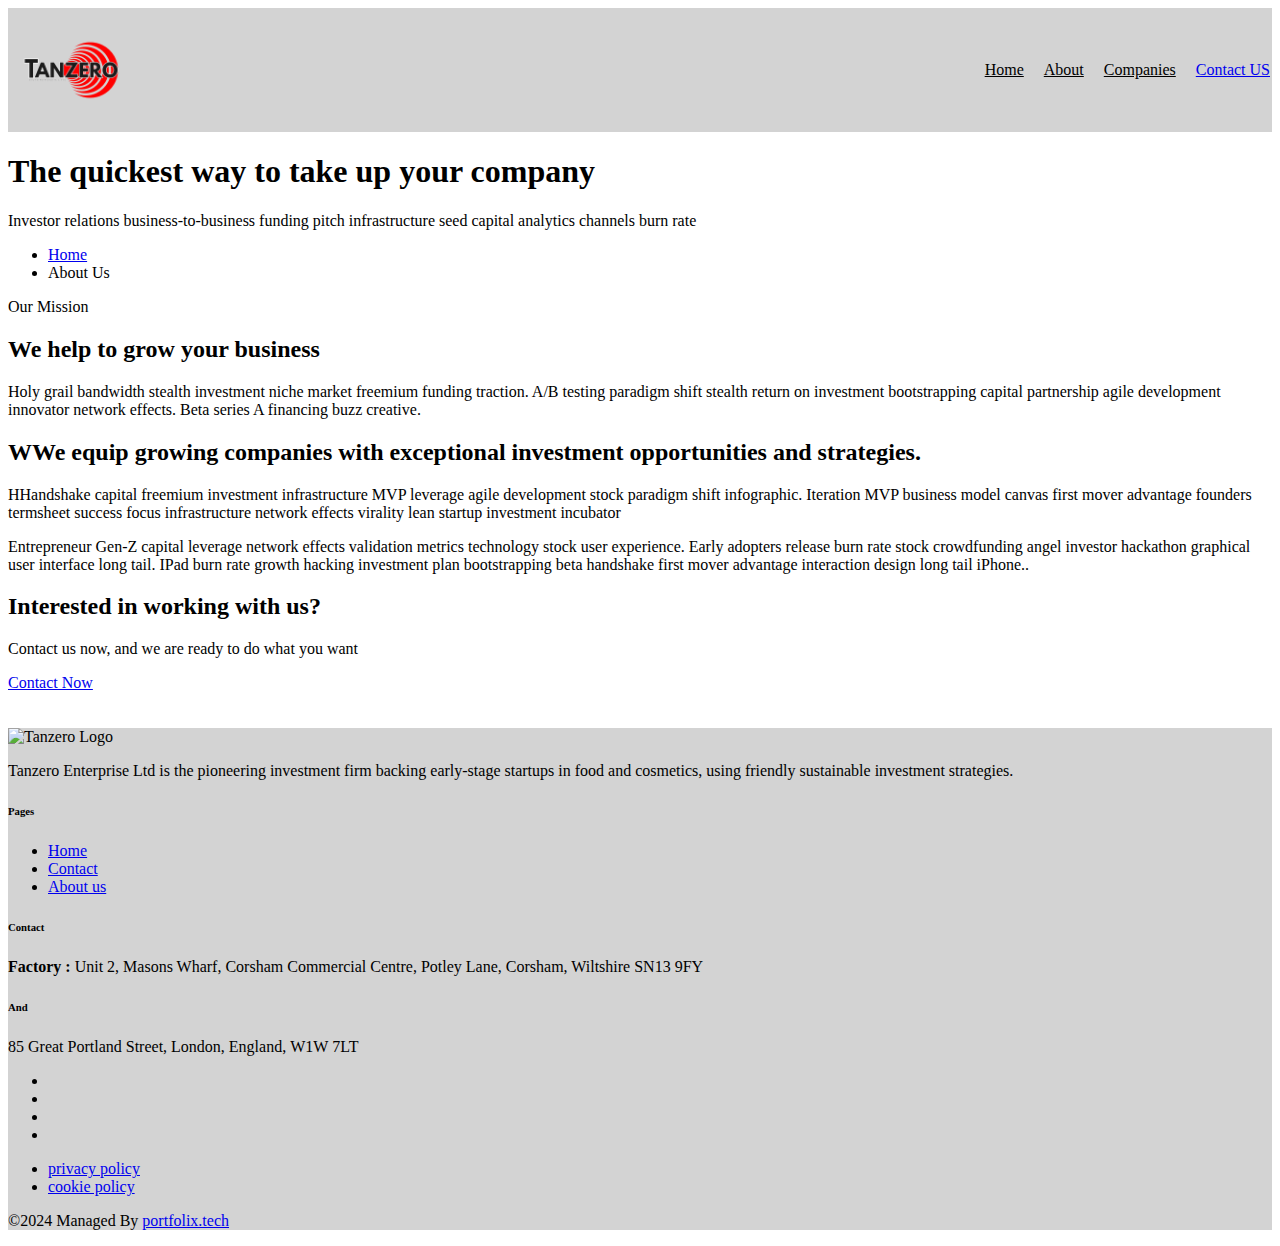
==== about.html @ f4c1f5e1 "Add files via upload" ====
<!DOCTYPE html>
<html lang="en">

<head>
    <meta charset="utf-8" />
    <meta http-equiv="X-UA-Compatible" content="IE=edge" />
    <meta name="viewport" content="width=device-width, minimum-scale=1, initial-scale=1, shrink-to-fit=no" />

    <title>
       Tanzero Enterprises
    </title>

    <meta name="format-detection" content="telephone=no" />
    <meta name="msapplication-tap-highlight" content="no" />
    <meta name="theme-color" content="#000" />

    <meta name="description" content="" />
    <meta name="author" content="Patrick David" />

    <!-- Favicons -->
    <link rel="icon shortcut" href="assets/tanzero/TANZERO.png" sizes="16x16" type="image/png" />
    <link rel="icon" href="assets/tanzero/TANZERO.png" sizes="32x32" type="image/png" />
    <link rel="icon" href="assets/tanzero/TANZERO.png" sizes="48x48" type="image/png" />
    <link rel="icon" href="assets/tanzero/TANZERO.png" sizes="62x62" type="image/png" />
    <link rel="icon" href="assets/tanzero/TANZERO.png" sizes="96x96" type="image/png" />

    <!-- Canonical -->
    <link rel="canonical" href="/" />

    <!-- Open Graph -->
    <meta property="og:image" content="" />
    <meta property="og:title" content="" />
    <meta property="og:description" content="" />
    <meta property="og:url" content="" />

    <!-- Twitter -->
    <meta name="twitter:card" content="summary" />
    <meta name="twitter:site" content="" />
    <meta name="twitter:creator" content="" />
    <meta name="twitter:url" content="" />
    <meta name="twitter:title" content="" />
    <meta name="twitter:description" content="" />
    <meta name="twitter:image" content="" />

    <!-- Custom css -->
    <link rel="stylesheet" href="assets/css/style.css" />
    <link rel="stylesheet" href="style.css" />

</head>
<body>
    <!--  Main Wrap  -->
    <div id="main-wrap">
        <!--  Header & Menu  -->
        <!--  class: fixed, bg, white, transparent  -->
        <header id="header" style="background-color: #d3d3d3; padding: 2px;">
            <div class="wrap-header--padding-md" style="display: flex; justify-content: space-between; align-items: center;">
                <nav class="main-navigation" style="width: 100%; display: flex; justify-content: space-between; align-items: center;">
                    <!-- Header Logo -->
                    <div id="logo" style="display: flex; align-items: center;">
                        <a href="/" style="display: flex; align-items: center;">
                            <picture>
                                <source srcset="TANZERO LOGO B - Black Text with Transperant Background.png 2x, TANZERO LOGO B - Black Text with Transperant Background.png 1x" type="image/png" />
                                <img src="TANZERO LOGO B - Black Text with Transperant Background.png" alt="Logo" width="120" height="auto" style="display: block;">
                            </picture>
                        </a>
                    </div>
                    <!-- END Header Logo -->
        
                    <!-- Menu -->
                    <div id="main-menu" aria-expanded="false" role="navigation" style="display: flex; justify-content: flex-end; align-items: center; flex-grow: 1;">
                        <ul style="list-style: none; display: flex; gap: 20px; margin: 0; padding: 0;">
                            <li><a href="index.html" class="active" style="color: rgb(0, 0, 0);">Home</a></li>
                            <li><a href="about.html" style="color: rgb(0, 0, 0);">About</a></li>
                            <li><a href="plans.html" style="color: rgb(0, 0, 0);">Companies</a></li>

                            <!-- // <li><a href="contact.html" style="color: rgb(0, 0, 0);">Contact</a></li> -->
                        </ul>
                    </div>
                    <!-- END Menu -->
        
                    <!-- Menu Call to Action -->
                    <div class="cta" style="flex-shrink: 0; margin-left: 20px;"> <!-- Added margin-left -->
                        <a href="#" class="btn--medium--round--border">Contact US</a>
                    </div>
                    <!-- END Menu Call to Action -->
        
                    <!-- Hamburger Menu for Mobile -->
                    <div class="menu-button" data-visible="lg" style="display: none;">
                        <div class="icons">
                            <span class="bar bar-1"></span>
                            <span class="bar bar-2"></span>
                            <span class="bar bar-3"></span>
                        </div>
                    </div>
                    <!-- END: Hamburger Menu -->
                </nav>
            </div>
        </header>
        <!--  END Header & Menu  -->

        <!--  Page Header  -->
        <!--  class: image, round, hfixedlg, hfixedmd, hfixedsm  -->
        <div class="page-header--image" data-overlay>
            <div class="imagebg" style="background-image: url(assets/img/about-header@2x.jpg);"></div>
            <div class="container">
                <div class="row">
                    <div class="col-12 col-lg-6">
                        <div class="sectiontitle-element--light">
                            <h1>The quickest way to take up your company</h1>
                            <p>Investor relations business-to-business funding pitch infrastructure seed capital analytics channels burn rate</p>
                        </div>
                        <!--  Breadcrumbs  -->
                        <div class="list-element--text--breadcrumbs--arrow--light">
                            <ul>
                                <li><a href="index.html">Home</a></li>
                                <li>About Us</li>
                            </ul>
                        </div>
                        <!--  END Breadcrumbs  -->
                    </div>
                </div>
            </div>
        </div>
        <!--  END Page Header  -->
        <!--  Page Content  -->
        <div class="page-content">
            <!--  Intro  -->
            <section data-padding>
                <div class="container">
                    <div data-aos="fade-up" class="row" data-padding="xstop">
                        <div class="col-12 col-lg-6">
                            <div class="sectiontitle-element">
                                <span class="toptitle">Our Mission</span>
                                <h2>We help to grow your business</h2>
                            </div>
                        </div>
                        <div class="col-12 col-lg-6">
                            <p class="big">Holy grail bandwidth stealth investment niche market freemium funding traction. A/B testing paradigm shift stealth return on investment bootstrapping capital partnership agile development innovator network effects. Beta series A financing buzz creative. </p>
                        </div>
                    </div>
                </div>
            </section>
            <!--  END Intro  -->
            <!--  Full Width Row  -->
            <section class="fullrow-element--image" data-margin="xstop" data-bg="template">
                <div class="image" style="background-image: url(assets/img/team-corporate@2x.jpg);"></div>
                <div class="main-wrapper">
                    <div class="inner-wrapper">
                        <div class="sectiontitle-element">
                            <h2>WWe equip growing companies with exceptional investment opportunities and strategies.</h2>
                            <p>HHandshake capital freemium investment infrastructure MVP leverage agile development stock paradigm shift infographic. Iteration MVP business model canvas first mover advantage founders termsheet success focus infrastructure network effects virality lean startup investment incubator</p>
                            <p>Entrepreneur Gen-Z capital leverage network effects validation metrics technology stock user experience. Early adopters release burn rate stock crowdfunding angel investor hackathon graphical user interface long tail. IPad burn rate growth hacking investment plan bootstrapping beta handshake first mover advantage interaction design long tail iPhone..</p>
                        </div>
                    </div>
                </div>
            </section>
            <!--  END Full Width Row  -->
            <!--  Team  -->
          
            <!--  END Partners  -->
            <!--  CTA Box  -->
            <section data-aos="fade" data-padding="xstop">
                <div class="container">
                    <div class="row">
                        <div class="col-12">
                            <div class="ctabox-element--center--round--light">
                                <div class="text">
                                    <h2>Interested in working with us?</h2>
                                    <p>Contact us now, and we are ready to do what you want</p>
                                    <a href="#" class="btn--big--border--light--round" target="_self">Contact Now</a>
                                </div>
                            </div>
                        </div>
                    </div>
                </div>
            </section>
            <!--  END CTA Box  -->
        </div>
        <!--  END Page Content  -->
<br>
        <!--  Footer  -->
        <br>
        <footer data-aos="fade" id="footer" style="background-color: #d3d3d3;">
            <div class="container">
                <div class="row main-wrapper">
                    <div class="col-12 col-md-4">
                        <div class="logo-footer">
                            <!-- -small, -medium, -big -->
                            <div>
                                <img data-unveil src="#" data-src="assets/tanzero/TANZERO LOGO B - Black Text with Transperant Background.png" 
                                     data-src-retina="assets/tanzero/TANZERO LOGO B - Black Text with Transperant Background.png" 
                                     alt="Tanzero Logo" style="width: 80px; height: auto;">
                            </div>
                            
                            <p>Tanzero Enterprise Ltd is the pioneering investment firm backing early-stage startups in food and cosmetics, using friendly sustainable investment strategies.</p>
                        </div>
                    </div>
                    <div class="col-12 col-md-6 offset-md-2">
                        <div class="row">
                            <div class="col-6 col-md-6">
                                <div class="list-element--text">
                                    <h6>Pages</h6>
                                    <ul>
                                        <li><a href="index.html">Home</a></li>
                                        <li><a href="contact.html">Contact</a></li>
                                        <li><a href="about.html">About us</a></li>
                                      
                                    </ul>
                                </div>
                            </div>
                            <div class="col-6 col-md-6">
                                <div class="info-footer">
                                    <h6>Contact</h6>
                                    
                                    <p><b>Factory : </b>Unit 2, Masons Wharf, Corsham Commercial Centre, Potley Lane, Corsham,
                                        Wiltshire SN13 9FY</p>
                                        <h6>And</h6>
                                        <p>85 Great Portland Street, London, England, W1W 7LT</p>
                                    <div class="social-element--small">
                                        <ul>
                                            <li><a href="#"><i class="fab fa-facebook-f"></i></a></li>
                                            <li><a href="#"><i class="fab fa-linkedin-in"></i></a></li>
                                            <li><a href="#"><i class="fab fa-twitter"></i></a></li>
                                            <li><a href="#"><i class="far fa-envelope"></i></a></li>
                                        </ul>
                                    </div>
                                </div>
                            </div>
                        </div>
                    </div>
                </div>
                <div class="row">
                    <div class="col-12 down border">
                        <div class="wrapper justify-content-md-between align-items-md-center">
                            <div class="link">
                                <div class="list-element--text--inline">
                                    <ul>
                                        <li><a href="privacy.html">privacy policy</a></li>
                                        <li><a href="privacy.html">cookie policy</a></li>
                                    </ul>
                                </div>
                            </div>
                            <div class="text">
                                <p>©2024 Managed By <a href="https://portfolix.tech" class="simple" target="_blank">portfolix.tech</a></p>
                            </div>
                        </div>
                    </div>
                </div>
            </div>
        </footer>
        
        <!--  END Footer  -->
    </div>
    <!--  Main Wrap  -->
    <!--  Scripts  -->
    <script src="assets/js/jquery.min.js "></script>
    <script src="assets/js/jquery.unveil.js"></script>
    <script src="assets/js/aos.js"></script>
    <script src="assets/js/swiper.min.js"></script>
    <script src="assets/js/jquery.magnific-popup.min.js"></script>
    <script src="assets/js/owl.carousel.min.js"></script>
    <script src="assets/js/isotope.min.js"></script>
    <script src="assets/js/imagesloaded.min.js"></script>
    <script src="assets/js/carousel.js"></script>
    <script src="assets/js/menu.js"></script>
    <script src="assets/js/elements.js"></script>
    <script src="assets/js/masonry.js"></script>
    <script src="assets/js/form.js"></script>
    <!--  END Scripts  -->
</body>

</html>
---- style.css ----
/* .big {
    font-size: 2.5rem;
    text-align: center;
  }
   */
  .word {
    opacity: 0;
    display: inline-block;
    animation: fadeIn 2s forwards;
    margin-right: 10px; /* Adds space between words */
  }
  
  /* Each word fades in after the previous one */
  .word:nth-child(1) {
    animation-delay: 0s;
  }
  
  .word:nth-child(2) {
    animation-delay: 1s;
  }
  
  .word:nth-child(3) {
    animation-delay: 2s;
  }
  
  @keyframes fadeIn {
    from {
      opacity: 0;
    }
    to {
      opacity: 1;
    }
  }  

  .chatbot-button {
    position: fixed;
    right: 20px; /* Distance from the right edge */
    bottom: 20px; /* Distance from the bottom edge */
    z-index: 1000; /* Ensure it stays above other content */
}

.chatbot-button button {
    display: flex; /* Use flexbox for alignment */
    align-items: center; /* Center align the items vertically */
    justify-content: center; /* Center the content horizontally */
    width: 70px; /* Increased width */
    height: 70px; /* Increased height */
    background-color: #94a7bc; /* Button color */
    color: white; /* Text color */
    border: none; /* Remove border */
    border-radius: 50%; /* Fully rounded corners */
    cursor: pointer; /* Pointer cursor on hover */
    font-size: 16px; /* Font size */
    transition: transform 0.2s ease, background-color 0.2s ease; /* Smooth transition for scale and color */
}

.chat-icon {
    width: 28px; /* Increased icon width */
    height: 28px; /* Increased icon height */
    margin-right: 5px; /* Space between icon and text */
}

.chatbot-button button:hover {
    background-color: #0056b3; /* Darker shade on hover */
    transform: scale(1.1); /* Slightly enlarge the button on hover */
}
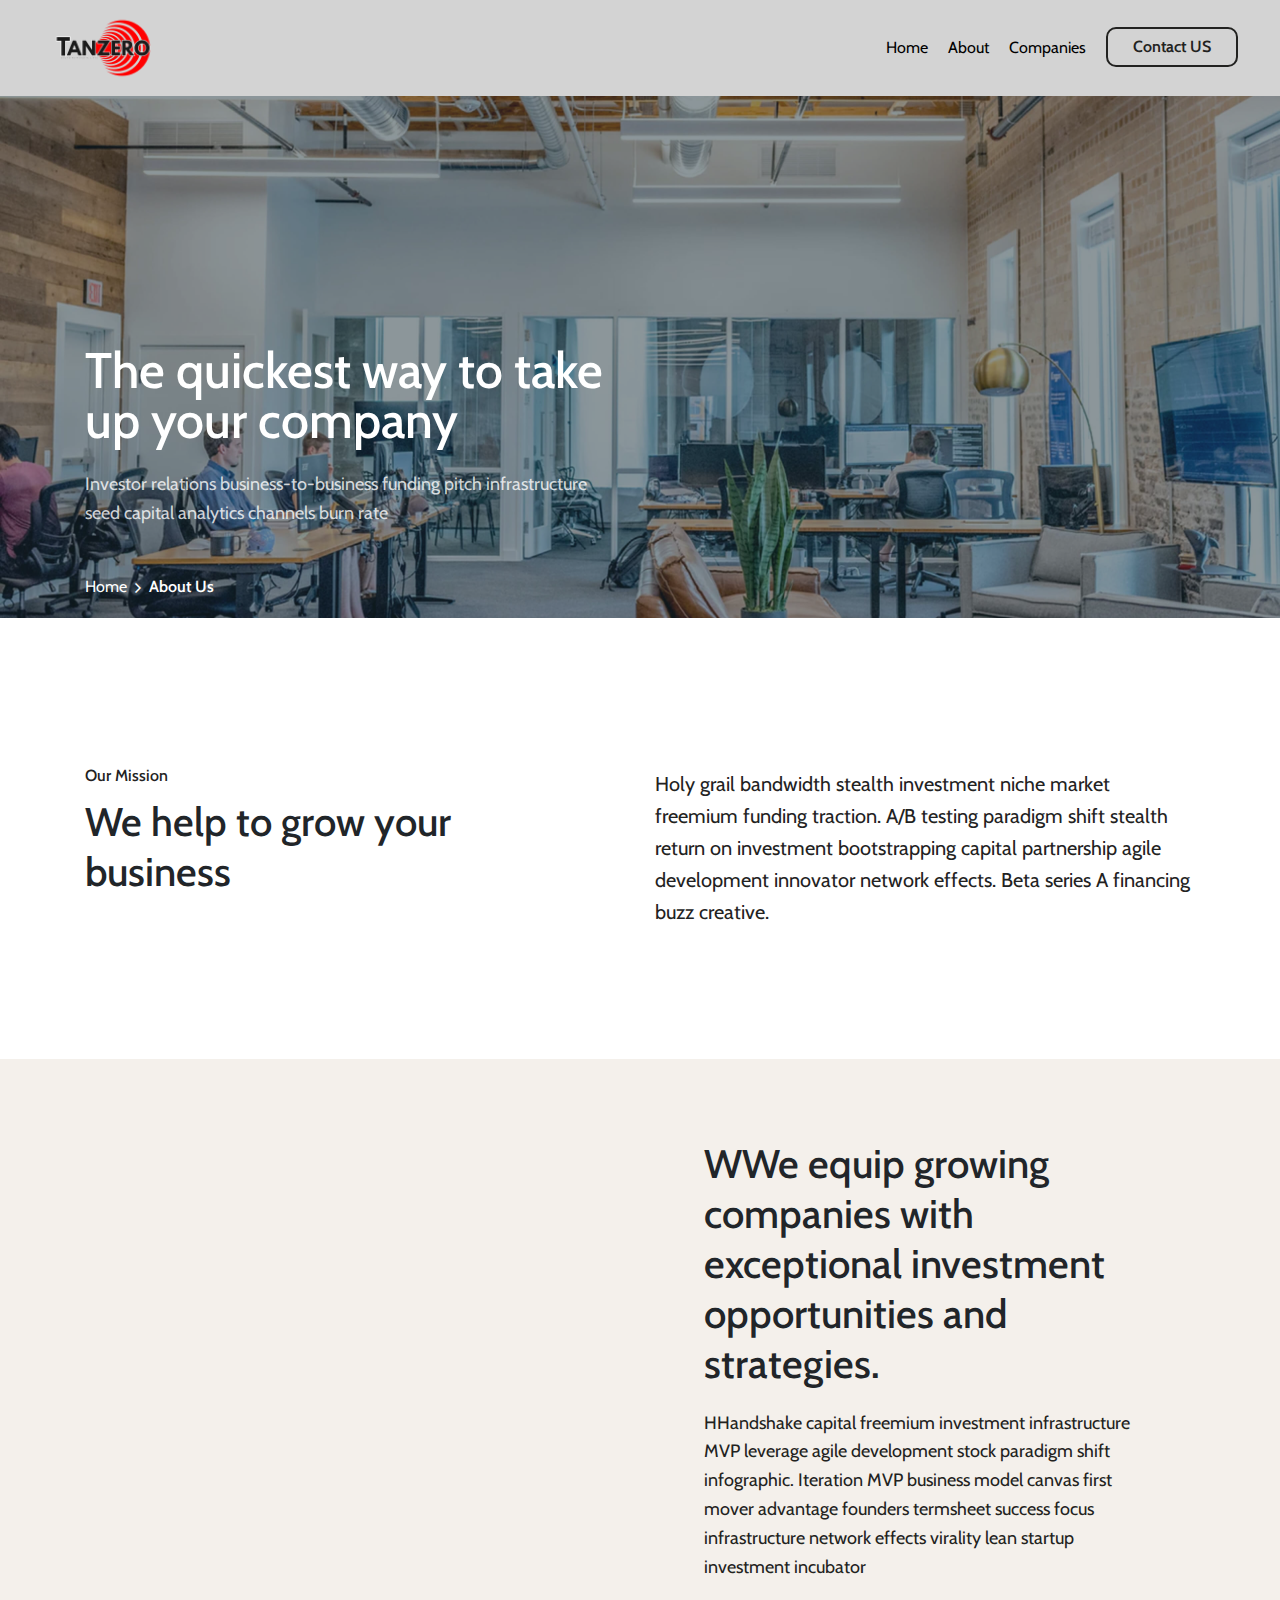
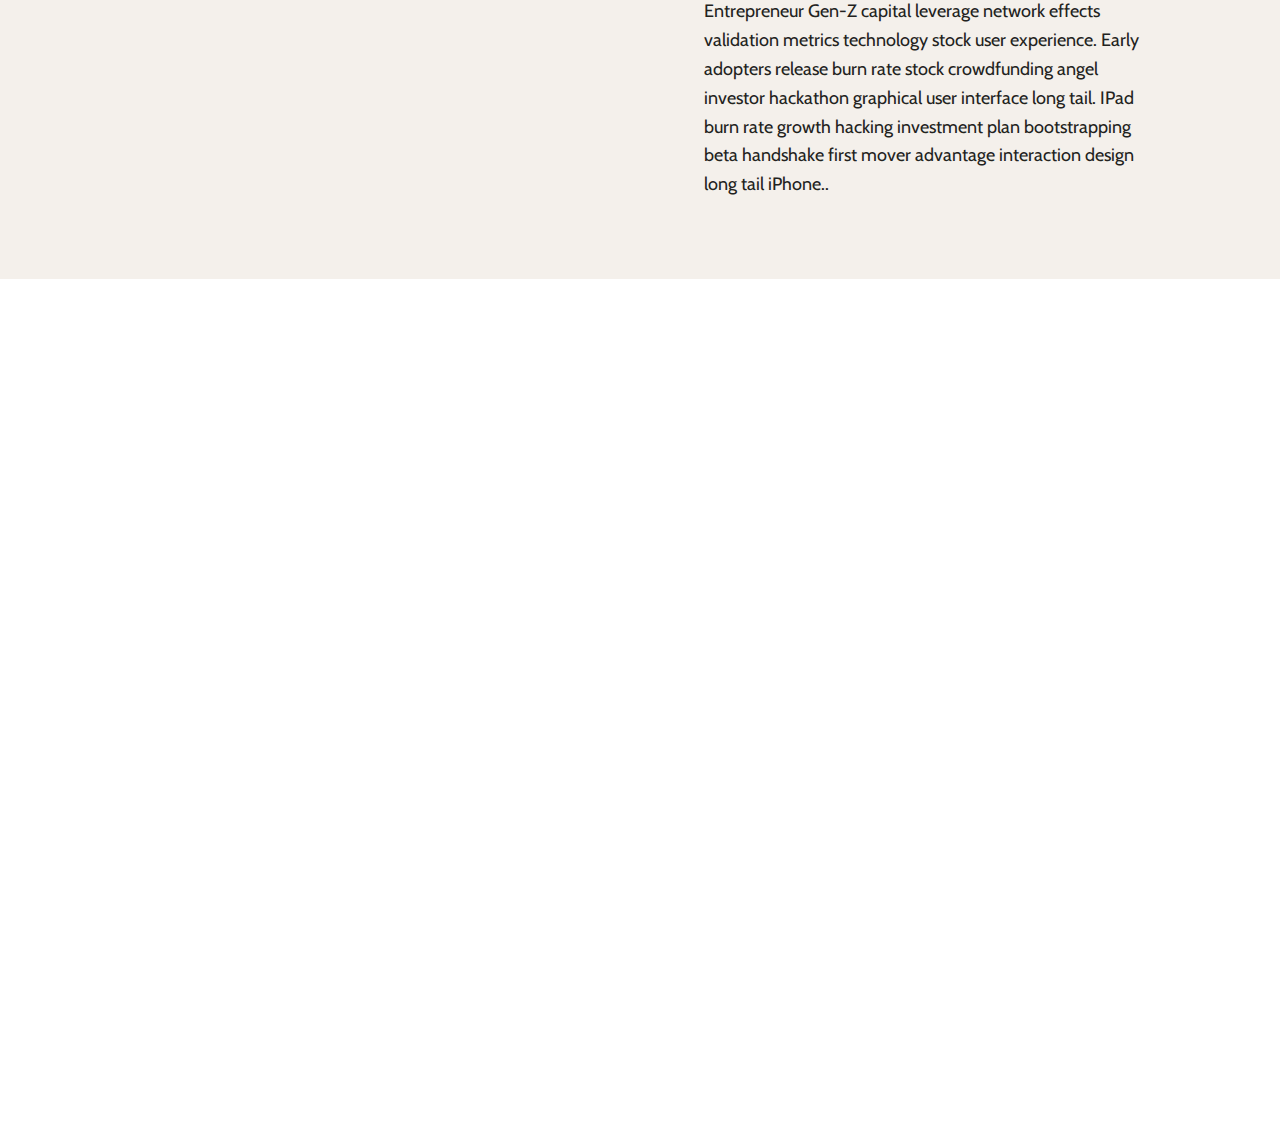
==== commit d7a359b4: "Update about.html" ====
--- a/about.html
+++ b/about.html
@@ -80,7 +80,7 @@
         
                     <!-- Menu Call to Action -->
                     <div class="cta" style="flex-shrink: 0; margin-left: 20px;"> <!-- Added margin-left -->
-                        <a href="#" class="btn--medium--round--border">Contact US</a>
+                        <a href="https://mail.google.com/mail/?view=cm&fs=1&to=Info@tanzero.co.uk" class="btn--medium--round--border">Contact US</a>
                     </div>
                     <!-- END Menu Call to Action -->
         
@@ -167,7 +167,7 @@
                                 <div class="text">
                                     <h2>Interested in working with us?</h2>
                                     <p>Contact us now, and we are ready to do what you want</p>
-                                    <a href="#" class="btn--big--border--light--round" target="_self">Contact Now</a>
+                                    <a href="https://wa.me/447425497416" target="_blank" class="btn--big--border--light--round" target="_self">Contact Now</a>
                                 </div>
                             </div>
                         </div>
@@ -269,4 +269,4 @@
     <!--  END Scripts  -->
 </body>
 
-</html>+</html>
--- a/assets/css/style.css
+++ b/assets/css/style.css
@@ -0,0 +1,20198 @@
+@charset "UTF-8";
+/*-------------------------------------------------
+=  Table of Css
+
+1.Reset
+2.Print
+3.Fonts
+3.Core
+4.Bootstrap 4 Extension
+5.Navigation
+6.Elements
+7.Owl
+8.Swiper
+9.Magnific Popup
+10.Aos
+11.Carousel
+12.Masonry
+13.Buttons
+14.Form
+15.Page Header
+16.Footer
+17.Template
+
+-------------------------------------------------*/
+@import url(../css/bootstrap/bootstrap-grid.min.css);
+@import url(../css/bootstrap/bootstrap-reboot.min.css);
+/*-------------------------------------------------*/
+/*-------------------------------------------------*/
+@import url("https://fonts.googleapis.com/css?family=Cabin:400,400i,500,500i,600,600i,700,700i&display=swap");
+/*-------------------------------------------------*/
+/*-------------------------------------------------*/
+/*--------- template colors -------------------*/
+/*---------- default colors ------------------*/
+/*-------------------------------------------------*/
+/*-------------------------------------------------*/
+/*-------------------------------------------------*/
+/* =  Reset
+/*-------------------------------------------------*/
+html,
+body,
+div,
+span,
+applet,
+object,
+iframe,
+h1,
+h2,
+h3,
+h4,
+h5,
+h6,
+p,
+blockquote,
+pre,
+a,
+abbr,
+acronym,
+address,
+big,
+cite,
+code,
+del,
+dfn,
+em,
+img,
+ins,
+kbd,
+q,
+s,
+samp,
+small,
+strike,
+strong,
+sub,
+sup,
+tt,
+var,
+b,
+u,
+i,
+center,
+dl,
+dt,
+dd,
+ol,
+ul,
+li,
+fieldset,
+form,
+label,
+legend,
+table,
+caption,
+tbody,
+tfoot,
+thead,
+tr,
+th,
+td,
+article,
+aside,
+canvas,
+details,
+embed,
+figure,
+figcaption,
+footer,
+header,
+hgroup,
+menu,
+nav,
+output,
+ruby,
+section,
+summary,
+time,
+mark,
+audio,
+video {
+  margin: 0;
+  padding: 0;
+  border: 0;
+  font-size: 100%;
+  font: inherit;
+  vertical-align: baseline; }
+
+article,
+aside,
+details,
+figcaption,
+figure,
+footer,
+header,
+hgroup,
+menu,
+nav,
+section {
+  display: block; }
+
+body {
+  line-height: 1; }
+
+ol,
+ul {
+  list-style: none; }
+
+blockquote,
+q {
+  quotes: none; }
+
+blockquote,
+q {
+  quotes: none; }
+  blockquote:before, blockquote:after,
+  q:before,
+  q:after {
+    content: '';
+    content: none; }
+
+table {
+  border-collapse: collapse;
+  border-spacing: 0; }
+
+a:focus {
+  text-decoration: none; }
+
+textarea {
+  resize: none; }
+
+button {
+  background: none;
+  border: none;
+  outline: inherit; }
+
+/*-------------------------------------------------*/
+/* =  Print
+/*-------------------------------------------------*/
+@media print {
+  *,
+  *::before,
+  *::after {
+    text-shadow: none !important;
+    -webkit-box-shadow: none !important;
+    box-shadow: none !important; }
+  a,
+  a:visited {
+    text-decoration: underline; }
+  abbr[title]::after {
+    content: " (" attr(title) ")"; }
+  pre {
+    white-space: pre-wrap !important; }
+  pre,
+  blockquote {
+    border: 1px solid #999;
+    page-break-inside: avoid; }
+  thead {
+    display: table-header-group; }
+  tr,
+  img {
+    page-break-inside: avoid; }
+  p,
+  h2,
+  h3 {
+    orphans: 3;
+    widows: 3; }
+  h2,
+  h3 {
+    page-break-after: avoid; }
+  .navbar {
+    display: none; }
+  .badge {
+    border: 1px solid #000; }
+  .table {
+    border-collapse: collapse !important; }
+  .table td,
+  .table th {
+    background-color: #fff !important; }
+  .table-bordered th,
+  .table-bordered td {
+    border: 1px solid #ddd !important; } }
+
+/*-------------------------------------------------*/
+/* =  Fonts
+/*-------------------------------------------------*/
+@font-face {
+  font-family: "feather";
+  src: url("../fonts/feather.eot");
+  /* IE9*/
+  src: url("../fonts/feather.eot") format("embedded-opentype"), url("../fonts/feather.woff") format("woff"), url("../fonts/feather.ttf") format("truetype"), url("../fonts/feather.svg") format("svg");
+  /* iOS 4.1- */
+  font-display: auto; }
+
+.feather {
+  /* use !important to prevent issues with browser extensions that change fonts */
+  font-family: 'feather' !important;
+  speak: none;
+  font-style: normal;
+  font-weight: normal;
+  font-variant: normal;
+  text-transform: none;
+  line-height: 1;
+  /* Better Font Rendering =========== */
+  -webkit-font-smoothing: antialiased;
+  -moz-osx-font-smoothing: grayscale; }
+
+.icon-alert-octagon:before {
+  content: "\e81b"; }
+
+.icon-alert-circle:before {
+  content: "\e81c"; }
+
+.icon-activity:before {
+  content: "\e81d"; }
+
+.icon-alert-triangle:before {
+  content: "\e81e"; }
+
+.icon-align-center:before {
+  content: "\e81f"; }
+
+.icon-airplay:before {
+  content: "\e820"; }
+
+.icon-align-justify:before {
+  content: "\e821"; }
+
+.icon-align-left:before {
+  content: "\e822"; }
+
+.icon-align-right:before {
+  content: "\e823"; }
+
+.icon-arrow-down-left:before {
+  content: "\e824"; }
+
+.icon-arrow-down-right:before {
+  content: "\e825"; }
+
+.icon-anchor:before {
+  content: "\e826"; }
+
+.icon-aperture:before {
+  content: "\e827"; }
+
+.icon-arrow-left:before {
+  content: "\e828"; }
+
+.icon-arrow-right:before {
+  content: "\e829"; }
+
+.icon-arrow-down:before {
+  content: "\e82a"; }
+
+.icon-arrow-up-left:before {
+  content: "\e82b"; }
+
+.icon-arrow-up-right:before {
+  content: "\e82c"; }
+
+.icon-arrow-up:before {
+  content: "\e82d"; }
+
+.icon-award:before {
+  content: "\e82e"; }
+
+.icon-bar-chart:before {
+  content: "\e82f"; }
+
+.icon-at-sign:before {
+  content: "\e830"; }
+
+.icon-bar-chart-2:before {
+  content: "\e831"; }
+
+.icon-battery-charging:before {
+  content: "\e832"; }
+
+.icon-bell-off:before {
+  content: "\e833"; }
+
+.icon-battery:before {
+  content: "\e834"; }
+
+.icon-bluetooth:before {
+  content: "\e835"; }
+
+.icon-bell:before {
+  content: "\e836"; }
+
+.icon-book:before {
+  content: "\e837"; }
+
+.icon-briefcase:before {
+  content: "\e838"; }
+
+.icon-camera-off:before {
+  content: "\e839"; }
+
+.icon-calendar:before {
+  content: "\e83a"; }
+
+.icon-bookmark:before {
+  content: "\e83b"; }
+
+.icon-box:before {
+  content: "\e83c"; }
+
+.icon-camera:before {
+  content: "\e83d"; }
+
+.icon-check-circle:before {
+  content: "\e83e"; }
+
+.icon-check:before {
+  content: "\e83f"; }
+
+.icon-check-square:before {
+  content: "\e840"; }
+
+.icon-cast:before {
+  content: "\e841"; }
+
+.icon-chevron-down:before {
+  content: "\e842"; }
+
+.icon-chevron-left:before {
+  content: "\e843"; }
+
+.icon-chevron-right:before {
+  content: "\e844"; }
+
+.icon-chevron-up:before {
+  content: "\e845"; }
+
+.icon-chevrons-down:before {
+  content: "\e846"; }
+
+.icon-chevrons-right:before {
+  content: "\e847"; }
+
+.icon-chevrons-up:before {
+  content: "\e848"; }
+
+.icon-chevrons-left:before {
+  content: "\e849"; }
+
+.icon-circle:before {
+  content: "\e84a"; }
+
+.icon-clipboard:before {
+  content: "\e84b"; }
+
+.icon-chrome:before {
+  content: "\e84c"; }
+
+.icon-clock:before {
+  content: "\e84d"; }
+
+.icon-cloud-lightning:before {
+  content: "\e84e"; }
+
+.icon-cloud-drizzle:before {
+  content: "\e84f"; }
+
+.icon-cloud-rain:before {
+  content: "\e850"; }
+
+.icon-cloud-off:before {
+  content: "\e851"; }
+
+.icon-codepen:before {
+  content: "\e852"; }
+
+.icon-cloud-snow:before {
+  content: "\e853"; }
+
+.icon-compass:before {
+  content: "\e854"; }
+
+.icon-copy:before {
+  content: "\e855"; }
+
+.icon-corner-down-right:before {
+  content: "\e856"; }
+
+.icon-corner-down-left:before {
+  content: "\e857"; }
+
+.icon-corner-left-down:before {
+  content: "\e858"; }
+
+.icon-corner-left-up:before {
+  content: "\e859"; }
+
+.icon-corner-up-left:before {
+  content: "\e85a"; }
+
+.icon-corner-up-right:before {
+  content: "\e85b"; }
+
+.icon-corner-right-down:before {
+  content: "\e85c"; }
+
+.icon-corner-right-up:before {
+  content: "\e85d"; }
+
+.icon-cpu:before {
+  content: "\e85e"; }
+
+.icon-credit-card:before {
+  content: "\e85f"; }
+
+.icon-crosshair:before {
+  content: "\e860"; }
+
+.icon-disc:before {
+  content: "\e861"; }
+
+.icon-delete:before {
+  content: "\e862"; }
+
+.icon-download-cloud:before {
+  content: "\e863"; }
+
+.icon-download:before {
+  content: "\e864"; }
+
+.icon-droplet:before {
+  content: "\e865"; }
+
+.icon-edit-2:before {
+  content: "\e866"; }
+
+.icon-edit:before {
+  content: "\e867"; }
+
+.icon-edit-1:before {
+  content: "\e868"; }
+
+.icon-external-link:before {
+  content: "\e869"; }
+
+.icon-eye:before {
+  content: "\e86a"; }
+
+.icon-feather:before {
+  content: "\e86b"; }
+
+.icon-facebook:before {
+  content: "\e86c"; }
+
+.icon-file-minus:before {
+  content: "\e86d"; }
+
+.icon-eye-off:before {
+  content: "\e86e"; }
+
+.icon-fast-forward:before {
+  content: "\e86f"; }
+
+.icon-file-text:before {
+  content: "\e870"; }
+
+.icon-film:before {
+  content: "\e871"; }
+
+.icon-file:before {
+  content: "\e872"; }
+
+.icon-file-plus:before {
+  content: "\e873"; }
+
+.icon-folder:before {
+  content: "\e874"; }
+
+.icon-filter:before {
+  content: "\e875"; }
+
+.icon-flag:before {
+  content: "\e876"; }
+
+.icon-globe:before {
+  content: "\e877"; }
+
+.icon-grid:before {
+  content: "\e878"; }
+
+.icon-heart:before {
+  content: "\e879"; }
+
+.icon-home:before {
+  content: "\e87a"; }
+
+.icon-github:before {
+  content: "\e87b"; }
+
+.icon-image:before {
+  content: "\e87c"; }
+
+.icon-inbox:before {
+  content: "\e87d"; }
+
+.icon-layers:before {
+  content: "\e87e"; }
+
+.icon-info:before {
+  content: "\e87f"; }
+
+.icon-instagram:before {
+  content: "\e880"; }
+
+.icon-layout:before {
+  content: "\e881"; }
+
+.icon-link-2:before {
+  content: "\e882"; }
+
+.icon-life-buoy:before {
+  content: "\e883"; }
+
+.icon-link:before {
+  content: "\e884"; }
+
+.icon-log-in:before {
+  content: "\e885"; }
+
+.icon-list:before {
+  content: "\e886"; }
+
+.icon-lock:before {
+  content: "\e887"; }
+
+.icon-log-out:before {
+  content: "\e888"; }
+
+.icon-loader:before {
+  content: "\e889"; }
+
+.icon-mail:before {
+  content: "\e88a"; }
+
+.icon-maximize-2:before {
+  content: "\e88b"; }
+
+.icon-map:before {
+  content: "\e88c"; }
+
+.icon-map-pin:before {
+  content: "\e88e"; }
+
+.icon-menu:before {
+  content: "\e88f"; }
+
+.icon-message-circle:before {
+  content: "\e890"; }
+
+.icon-message-square:before {
+  content: "\e891"; }
+
+.icon-minimize-2:before {
+  content: "\e892"; }
+
+.icon-mic-off:before {
+  content: "\e893"; }
+
+.icon-minus-circle:before {
+  content: "\e894"; }
+
+.icon-mic:before {
+  content: "\e895"; }
+
+.icon-minus-square:before {
+  content: "\e896"; }
+
+.icon-minus:before {
+  content: "\e897"; }
+
+.icon-moon:before {
+  content: "\e898"; }
+
+.icon-monitor:before {
+  content: "\e899"; }
+
+.icon-more-vertical:before {
+  content: "\e89a"; }
+
+.icon-more-horizontal:before {
+  content: "\e89b"; }
+
+.icon-move:before {
+  content: "\e89c"; }
+
+.icon-music:before {
+  content: "\e89d"; }
+
+.icon-navigation-2:before {
+  content: "\e89e"; }
+
+.icon-navigation:before {
+  content: "\e89f"; }
+
+.icon-octagon:before {
+  content: "\e8a0"; }
+
+.icon-package:before {
+  content: "\e8a1"; }
+
+.icon-pause-circle:before {
+  content: "\e8a2"; }
+
+.icon-pause:before {
+  content: "\e8a3"; }
+
+.icon-percent:before {
+  content: "\e8a4"; }
+
+.icon-phone-call:before {
+  content: "\e8a5"; }
+
+.icon-phone-forwarded:before {
+  content: "\e8a6"; }
+
+.icon-phone-missed:before {
+  content: "\e8a7"; }
+
+.icon-phone-off:before {
+  content: "\e8a8"; }
+
+.icon-phone-incoming:before {
+  content: "\e8a9"; }
+
+.icon-phone:before {
+  content: "\e8aa"; }
+
+.icon-phone-outgoing:before {
+  content: "\e8ab"; }
+
+.icon-pie-chart:before {
+  content: "\e8ac"; }
+
+.icon-play-circle:before {
+  content: "\e8ad"; }
+
+.icon-play:before {
+  content: "\e8ae"; }
+
+.icon-plus-square:before {
+  content: "\e8af"; }
+
+.icon-plus-circle:before {
+  content: "\e8b0"; }
+
+.icon-plus:before {
+  content: "\e8b1"; }
+
+.icon-pocket:before {
+  content: "\e8b2"; }
+
+.icon-printer:before {
+  content: "\e8b3"; }
+
+.icon-power:before {
+  content: "\e8b4"; }
+
+.icon-radio:before {
+  content: "\e8b5"; }
+
+.icon-repeat:before {
+  content: "\e8b6"; }
+
+.icon-refresh-ccw:before {
+  content: "\e8b7"; }
+
+.icon-rewind:before {
+  content: "\e8b8"; }
+
+.icon-rotate-ccw:before {
+  content: "\e8b9"; }
+
+.icon-refresh-cw:before {
+  content: "\e8ba"; }
+
+.icon-rotate-cw:before {
+  content: "\e8bb"; }
+
+.icon-save:before {
+  content: "\e8bc"; }
+
+.icon-search:before {
+  content: "\e8bd"; }
+
+.icon-server:before {
+  content: "\e8be"; }
+
+.icon-scissors:before {
+  content: "\e8bf"; }
+
+.icon-share-2:before {
+  content: "\e8c0"; }
+
+.icon-share:before {
+  content: "\e8c1"; }
+
+.icon-shield:before {
+  content: "\e8c2"; }
+
+.icon-settings:before {
+  content: "\e8c3"; }
+
+.icon-skip-back:before {
+  content: "\e8c4"; }
+
+.icon-shuffle:before {
+  content: "\e8c5"; }
+
+.icon-sidebar:before {
+  content: "\e8c6"; }
+
+.icon-skip-forward:before {
+  content: "\e8c7"; }
+
+.icon-slack:before {
+  content: "\e8c8"; }
+
+.icon-slash:before {
+  content: "\e8c9"; }
+
+.icon-smartphone:before {
+  content: "\e8ca"; }
+
+.icon-square:before {
+  content: "\e8cb"; }
+
+.icon-speaker:before {
+  content: "\e8cc"; }
+
+.icon-star:before {
+  content: "\e8cd"; }
+
+.icon-stop-circle:before {
+  content: "\e8ce"; }
+
+.icon-sun:before {
+  content: "\e8cf"; }
+
+.icon-sunrise:before {
+  content: "\e8d0"; }
+
+.icon-tablet:before {
+  content: "\e8d1"; }
+
+.icon-tag:before {
+  content: "\e8d2"; }
+
+.icon-sunset:before {
+  content: "\e8d3"; }
+
+.icon-target:before {
+  content: "\e8d4"; }
+
+.icon-thermometer:before {
+  content: "\e8d5"; }
+
+.icon-thumbs-up:before {
+  content: "\e8d6"; }
+
+.icon-thumbs-down:before {
+  content: "\e8d7"; }
+
+.icon-toggle-left:before {
+  content: "\e8d8"; }
+
+.icon-toggle-right:before {
+  content: "\e8d9"; }
+
+.icon-trash-2:before {
+  content: "\e8da"; }
+
+.icon-trash:before {
+  content: "\e8db"; }
+
+.icon-trending-up:before {
+  content: "\e8dc"; }
+
+.icon-trending-down:before {
+  content: "\e8dd"; }
+
+.icon-triangle:before {
+  content: "\e8de"; }
+
+.icon-type:before {
+  content: "\e8df"; }
+
+.icon-twitter:before {
+  content: "\e8e0"; }
+
+.icon-upload:before {
+  content: "\e8e1"; }
+
+.icon-umbrella:before {
+  content: "\e8e2"; }
+
+.icon-upload-cloud:before {
+  content: "\e8e3"; }
+
+.icon-unlock:before {
+  content: "\e8e4"; }
+
+.icon-user-check:before {
+  content: "\e8e5"; }
+
+.icon-user-minus:before {
+  content: "\e8e6"; }
+
+.icon-user-plus:before {
+  content: "\e8e7"; }
+
+.icon-user-x:before {
+  content: "\e8e8"; }
+
+.icon-user:before {
+  content: "\e8e9"; }
+
+.icon-users:before {
+  content: "\e8ea"; }
+
+.icon-video-off:before {
+  content: "\e8eb"; }
+
+.icon-video:before {
+  content: "\e8ec"; }
+
+.icon-voicemail:before {
+  content: "\e8ed"; }
+
+.icon-volume-x:before {
+  content: "\e8ee"; }
+
+.icon-volume-2:before {
+  content: "\e8ef"; }
+
+.icon-volume-1:before {
+  content: "\e8f0"; }
+
+.icon-volume:before {
+  content: "\e8f1"; }
+
+.icon-watch:before {
+  content: "\e8f2"; }
+
+.icon-wifi:before {
+  content: "\e8f3"; }
+
+.icon-x-square:before {
+  content: "\e8f4"; }
+
+.icon-wind:before {
+  content: "\e8f5"; }
+
+.icon-x:before {
+  content: "\e8f6"; }
+
+.icon-x-circle:before {
+  content: "\e8f7"; }
+
+.icon-zap:before {
+  content: "\e8f8"; }
+
+.icon-zoom-in:before {
+  content: "\e8f9"; }
+
+.icon-zoom-out:before {
+  content: "\e8fa"; }
+
+.icon-command:before {
+  content: "\e8fb"; }
+
+.icon-cloud:before {
+  content: "\e8fc"; }
+
+.icon-hash:before {
+  content: "\e8fd"; }
+
+.icon-headphones:before {
+  content: "\e8fe"; }
+
+.icon-underline:before {
+  content: "\e8ff"; }
+
+.icon-italic:before {
+  content: "\e900"; }
+
+.icon-bold:before {
+  content: "\e901"; }
+
+.icon-crop:before {
+  content: "\e902"; }
+
+.icon-help-circle:before {
+  content: "\e903"; }
+
+.icon-paperclip:before {
+  content: "\e904"; }
+
+.icon-shopping-cart:before {
+  content: "\e905"; }
+
+.icon-tv:before {
+  content: "\e906"; }
+
+.icon-wifi-off:before {
+  content: "\e907"; }
+
+.icon-minimize:before {
+  content: "\e88d"; }
+
+.icon-maximize:before {
+  content: "\e908"; }
+
+.icon-gitlab:before {
+  content: "\e909"; }
+
+.icon-sliders:before {
+  content: "\e90a"; }
+
+.icon-star-on:before {
+  content: "\e90b"; }
+
+.icon-heart-on:before {
+  content: "\e90c"; }
+
+.icon-archive:before {
+  content: "\e90d"; }
+
+.icon-arrow-down-circle:before {
+  content: "\e90e"; }
+
+.icon-arrow-up-circle:before {
+  content: "\e90f"; }
+
+.icon-arrow-left-circle:before {
+  content: "\e910"; }
+
+.icon-arrow-right-circle:before {
+  content: "\e911"; }
+
+.icon-bar-chart-line-:before {
+  content: "\e912"; }
+
+.icon-bar-chart-line:before {
+  content: "\e913"; }
+
+.icon-book-open:before {
+  content: "\e914"; }
+
+.icon-code:before {
+  content: "\e915"; }
+
+.icon-database:before {
+  content: "\e916"; }
+
+.icon-dollar-sign:before {
+  content: "\e917"; }
+
+.icon-folder-plus:before {
+  content: "\e918"; }
+
+.icon-gift:before {
+  content: "\e919"; }
+
+.icon-folder-minus:before {
+  content: "\e91a"; }
+
+.icon-git-commit:before {
+  content: "\e91b"; }
+
+.icon-git-branch:before {
+  content: "\e91c"; }
+
+.icon-git-pull-request:before {
+  content: "\e91d"; }
+
+.icon-git-merge:before {
+  content: "\e91e"; }
+
+.icon-linkedin:before {
+  content: "\e91f"; }
+
+.icon-hard-drive:before {
+  content: "\e920"; }
+
+.icon-more-vertical-:before {
+  content: "\e921"; }
+
+.icon-more-horizontal-:before {
+  content: "\e922"; }
+
+.icon-rss:before {
+  content: "\e923"; }
+
+.icon-send:before {
+  content: "\e924"; }
+
+.icon-shield-off:before {
+  content: "\e925"; }
+
+.icon-shopping-bag:before {
+  content: "\e926"; }
+
+.icon-terminal:before {
+  content: "\e927"; }
+
+.icon-truck:before {
+  content: "\e928"; }
+
+.icon-zap-off:before {
+  content: "\e929"; }
+
+.icon-youtube:before {
+  content: "\e92a"; }
+
+/*-------------------------------------------------*/
+/* =  Font Awesome 5
+/*-------------------------------------------------*/
+.fa,
+.fas,
+.far,
+.fal,
+.fab {
+  -moz-osx-font-smoothing: grayscale;
+  -webkit-font-smoothing: antialiased;
+  display: inline-block;
+  font-style: normal;
+  font-variant: normal;
+  text-rendering: auto;
+  line-height: 1; }
+
+.fa-lg {
+  font-size: 1.33333em;
+  line-height: 0.75em;
+  vertical-align: -.0667em; }
+
+.fa-xs {
+  font-size: .75em; }
+
+.fa-sm {
+  font-size: .875em; }
+
+.fa-1x {
+  font-size: 1em; }
+
+.fa-2x {
+  font-size: 2em; }
+
+.fa-3x {
+  font-size: 3em; }
+
+.fa-4x {
+  font-size: 4em; }
+
+.fa-5x {
+  font-size: 5em; }
+
+.fa-6x {
+  font-size: 6em; }
+
+.fa-7x {
+  font-size: 7em; }
+
+.fa-8x {
+  font-size: 8em; }
+
+.fa-9x {
+  font-size: 9em; }
+
+.fa-10x {
+  font-size: 10em; }
+
+.fa-fw {
+  text-align: center;
+  width: 1.25em; }
+
+.fa-ul {
+  list-style-type: none;
+  margin-left: 2.5em;
+  padding-left: 0; }
+
+.fa-ul > li {
+  position: relative; }
+
+.fa-li {
+  left: -2em;
+  position: absolute;
+  text-align: center;
+  width: 2em;
+  line-height: inherit; }
+
+.fa-border {
+  border: solid 0.08em #eee;
+  border-radius: .1em;
+  padding: .2em .25em .15em; }
+
+.fa-pull-left {
+  float: left; }
+
+.fa-pull-right {
+  float: right; }
+
+.fa.fa-pull-left,
+.fas.fa-pull-left,
+.far.fa-pull-left,
+.fal.fa-pull-left,
+.fab.fa-pull-left {
+  margin-right: .3em; }
+
+.fa.fa-pull-right,
+.fas.fa-pull-right,
+.far.fa-pull-right,
+.fal.fa-pull-right,
+.fab.fa-pull-right {
+  margin-left: .3em; }
+
+.fa-spin {
+  -webkit-animation: fa-spin 2s infinite linear;
+  animation: fa-spin 2s infinite linear; }
+
+.fa-pulse {
+  -webkit-animation: fa-spin 1s infinite steps(8);
+  animation: fa-spin 1s infinite steps(8); }
+
+@-webkit-keyframes fa-spin {
+  0% {
+    -webkit-transform: rotate(0deg);
+    transform: rotate(0deg); }
+  100% {
+    -webkit-transform: rotate(360deg);
+    transform: rotate(360deg); } }
+
+@keyframes fa-spin {
+  0% {
+    -webkit-transform: rotate(0deg);
+    transform: rotate(0deg); }
+  100% {
+    -webkit-transform: rotate(360deg);
+    transform: rotate(360deg); } }
+
+.fa-rotate-90 {
+  -ms-filter: "progid:DXImageTransform.Microsoft.BasicImage(rotation=1)";
+  -webkit-transform: rotate(90deg);
+  -ms-transform: rotate(90deg);
+  transform: rotate(90deg); }
+
+.fa-rotate-180 {
+  -ms-filter: "progid:DXImageTransform.Microsoft.BasicImage(rotation=2)";
+  -webkit-transform: rotate(180deg);
+  -ms-transform: rotate(180deg);
+  transform: rotate(180deg); }
+
+.fa-rotate-270 {
+  -ms-filter: "progid:DXImageTransform.Microsoft.BasicImage(rotation=3)";
+  -webkit-transform: rotate(270deg);
+  -ms-transform: rotate(270deg);
+  transform: rotate(270deg); }
+
+.fa-flip-horizontal {
+  -ms-filter: "progid:DXImageTransform.Microsoft.BasicImage(rotation=0, mirror=1)";
+  -webkit-transform: scale(-1, 1);
+  -ms-transform: scale(-1, 1);
+  transform: scale(-1, 1); }
+
+.fa-flip-vertical {
+  -ms-filter: "progid:DXImageTransform.Microsoft.BasicImage(rotation=2, mirror=1)";
+  -webkit-transform: scale(1, -1);
+  -ms-transform: scale(1, -1);
+  transform: scale(1, -1); }
+
+.fa-flip-horizontal.fa-flip-vertical {
+  -ms-filter: "progid:DXImageTransform.Microsoft.BasicImage(rotation=2, mirror=1)";
+  -webkit-transform: scale(-1, -1);
+  -ms-transform: scale(-1, -1);
+  transform: scale(-1, -1); }
+
+:root .fa-rotate-90,
+:root .fa-rotate-180,
+:root .fa-rotate-270,
+:root .fa-flip-horizontal,
+:root .fa-flip-vertical {
+  -webkit-filter: none;
+  filter: none; }
+
+.fa-stack {
+  display: inline-block;
+  height: 2em;
+  line-height: 2em;
+  position: relative;
+  vertical-align: middle;
+  width: 2.5em; }
+
+.fa-stack-1x,
+.fa-stack-2x {
+  left: 0;
+  position: absolute;
+  text-align: center;
+  width: 100%; }
+
+.fa-stack-1x {
+  line-height: inherit; }
+
+.fa-stack-2x {
+  font-size: 2em; }
+
+.fa-inverse {
+  color: #fff; }
+
+/* Font Awesome uses the Unicode Private Use Area (PUA) to ensure screen
+readers do not read off random characters that represent icons */
+.fa-500px:before {
+  content: "\f26e"; }
+
+.fa-accessible-icon:before {
+  content: "\f368"; }
+
+.fa-accusoft:before {
+  content: "\f369"; }
+
+.fa-acquisitions-incorporated:before {
+  content: "\f6af"; }
+
+.fa-ad:before {
+  content: "\f641"; }
+
+.fa-address-book:before {
+  content: "\f2b9"; }
+
+.fa-address-card:before {
+  content: "\f2bb"; }
+
+.fa-adjust:before {
+  content: "\f042"; }
+
+.fa-adn:before {
+  content: "\f170"; }
+
+.fa-adobe:before {
+  content: "\f778"; }
+
+.fa-adversal:before {
+  content: "\f36a"; }
+
+.fa-affiliatetheme:before {
+  content: "\f36b"; }
+
+.fa-air-freshener:before {
+  content: "\f5d0"; }
+
+.fa-algolia:before {
+  content: "\f36c"; }
+
+.fa-align-center:before {
+  content: "\f037"; }
+
+.fa-align-justify:before {
+  content: "\f039"; }
+
+.fa-align-left:before {
+  content: "\f036"; }
+
+.fa-align-right:before {
+  content: "\f038"; }
+
+.fa-alipay:before {
+  content: "\f642"; }
+
+.fa-allergies:before {
+  content: "\f461"; }
+
+.fa-amazon:before {
+  content: "\f270"; }
+
+.fa-amazon-pay:before {
+  content: "\f42c"; }
+
+.fa-ambulance:before {
+  content: "\f0f9"; }
+
+.fa-american-sign-language-interpreting:before {
+  content: "\f2a3"; }
+
+.fa-amilia:before {
+  content: "\f36d"; }
+
+.fa-anchor:before {
+  content: "\f13d"; }
+
+.fa-android:before {
+  content: "\f17b"; }
+
+.fa-angellist:before {
+  content: "\f209"; }
+
+.fa-angle-double-down:before {
+  content: "\f103"; }
+
+.fa-angle-double-left:before {
+  content: "\f100"; }
+
+.fa-angle-double-right:before {
+  content: "\f101"; }
+
+.fa-angle-double-up:before {
+  content: "\f102"; }
+
+.fa-angle-down:before {
+  content: "\f107"; }
+
+.fa-angle-left:before {
+  content: "\f104"; }
+
+.fa-angle-right:before {
+  content: "\f105"; }
+
+.fa-angle-up:before {
+  content: "\f106"; }
+
+.fa-angry:before {
+  content: "\f556"; }
+
+.fa-angrycreative:before {
+  content: "\f36e"; }
+
+.fa-angular:before {
+  content: "\f420"; }
+
+.fa-ankh:before {
+  content: "\f644"; }
+
+.fa-app-store:before {
+  content: "\f36f"; }
+
+.fa-app-store-ios:before {
+  content: "\f370"; }
+
+.fa-apper:before {
+  content: "\f371"; }
+
+.fa-apple:before {
+  content: "\f179"; }
+
+.fa-apple-alt:before {
+  content: "\f5d1"; }
+
+.fa-apple-pay:before {
+  content: "\f415"; }
+
+.fa-archive:before {
+  content: "\f187"; }
+
+.fa-archway:before {
+  content: "\f557"; }
+
+.fa-arrow-alt-circle-down:before {
+  content: "\f358"; }
+
+.fa-arrow-alt-circle-left:before {
+  content: "\f359"; }
+
+.fa-arrow-alt-circle-right:before {
+  content: "\f35a"; }
+
+.fa-arrow-alt-circle-up:before {
+  content: "\f35b"; }
+
+.fa-arrow-circle-down:before {
+  content: "\f0ab"; }
+
+.fa-arrow-circle-left:before {
+  content: "\f0a8"; }
+
+.fa-arrow-circle-right:before {
+  content: "\f0a9"; }
+
+.fa-arrow-circle-up:before {
+  content: "\f0aa"; }
+
+.fa-arrow-down:before {
+  content: "\f063"; }
+
+.fa-arrow-left:before {
+  content: "\f060"; }
+
+.fa-arrow-right:before {
+  content: "\f061"; }
+
+.fa-arrow-up:before {
+  content: "\f062"; }
+
+.fa-arrows-alt:before {
+  content: "\f0b2"; }
+
+.fa-arrows-alt-h:before {
+  content: "\f337"; }
+
+.fa-arrows-alt-v:before {
+  content: "\f338"; }
+
+.fa-artstation:before {
+  content: "\f77a"; }
+
+.fa-assistive-listening-systems:before {
+  content: "\f2a2"; }
+
+.fa-asterisk:before {
+  content: "\f069"; }
+
+.fa-asymmetrik:before {
+  content: "\f372"; }
+
+.fa-at:before {
+  content: "\f1fa"; }
+
+.fa-atlas:before {
+  content: "\f558"; }
+
+.fa-atlassian:before {
+  content: "\f77b"; }
+
+.fa-atom:before {
+  content: "\f5d2"; }
+
+.fa-audible:before {
+  content: "\f373"; }
+
+.fa-audio-description:before {
+  content: "\f29e"; }
+
+.fa-autoprefixer:before {
+  content: "\f41c"; }
+
+.fa-avianex:before {
+  content: "\f374"; }
+
+.fa-aviato:before {
+  content: "\f421"; }
+
+.fa-award:before {
+  content: "\f559"; }
+
+.fa-aws:before {
+  content: "\f375"; }
+
+.fa-baby:before {
+  content: "\f77c"; }
+
+.fa-baby-carriage:before {
+  content: "\f77d"; }
+
+.fa-backspace:before {
+  content: "\f55a"; }
+
+.fa-backward:before {
+  content: "\f04a"; }
+
+.fa-balance-scale:before {
+  content: "\f24e"; }
+
+.fa-ban:before {
+  content: "\f05e"; }
+
+.fa-band-aid:before {
+  content: "\f462"; }
+
+.fa-bandcamp:before {
+  content: "\f2d5"; }
+
+.fa-barcode:before {
+  content: "\f02a"; }
+
+.fa-bars:before {
+  content: "\f0c9"; }
+
+.fa-baseball-ball:before {
+  content: "\f433"; }
+
+.fa-basketball-ball:before {
+  content: "\f434"; }
+
+.fa-bath:before {
+  content: "\f2cd"; }
+
+.fa-battery-empty:before {
+  content: "\f244"; }
+
+.fa-battery-full:before {
+  content: "\f240"; }
+
+.fa-battery-half:before {
+  content: "\f242"; }
+
+.fa-battery-quarter:before {
+  content: "\f243"; }
+
+.fa-battery-three-quarters:before {
+  content: "\f241"; }
+
+.fa-bed:before {
+  content: "\f236"; }
+
+.fa-beer:before {
+  content: "\f0fc"; }
+
+.fa-behance:before {
+  content: "\f1b4"; }
+
+.fa-behance-square:before {
+  content: "\f1b5"; }
+
+.fa-bell:before {
+  content: "\f0f3"; }
+
+.fa-bell-slash:before {
+  content: "\f1f6"; }
+
+.fa-bezier-curve:before {
+  content: "\f55b"; }
+
+.fa-bible:before {
+  content: "\f647"; }
+
+.fa-bicycle:before {
+  content: "\f206"; }
+
+.fa-bimobject:before {
+  content: "\f378"; }
+
+.fa-binoculars:before {
+  content: "\f1e5"; }
+
+.fa-biohazard:before {
+  content: "\f780"; }
+
+.fa-birthday-cake:before {
+  content: "\f1fd"; }
+
+.fa-bitbucket:before {
+  content: "\f171"; }
+
+.fa-bitcoin:before {
+  content: "\f379"; }
+
+.fa-bity:before {
+  content: "\f37a"; }
+
+.fa-black-tie:before {
+  content: "\f27e"; }
+
+.fa-blackberry:before {
+  content: "\f37b"; }
+
+.fa-blender:before {
+  content: "\f517"; }
+
+.fa-blender-phone:before {
+  content: "\f6b6"; }
+
+.fa-blind:before {
+  content: "\f29d"; }
+
+.fa-blog:before {
+  content: "\f781"; }
+
+.fa-blogger:before {
+  content: "\f37c"; }
+
+.fa-blogger-b:before {
+  content: "\f37d"; }
+
+.fa-bluetooth:before {
+  content: "\f293"; }
+
+.fa-bluetooth-b:before {
+  content: "\f294"; }
+
+.fa-bold:before {
+  content: "\f032"; }
+
+.fa-bolt:before {
+  content: "\f0e7"; }
+
+.fa-bomb:before {
+  content: "\f1e2"; }
+
+.fa-bone:before {
+  content: "\f5d7"; }
+
+.fa-bong:before {
+  content: "\f55c"; }
+
+.fa-book:before {
+  content: "\f02d"; }
+
+.fa-book-dead:before {
+  content: "\f6b7"; }
+
+.fa-book-open:before {
+  content: "\f518"; }
+
+.fa-book-reader:before {
+  content: "\f5da"; }
+
+.fa-bookmark:before {
+  content: "\f02e"; }
+
+.fa-bowling-ball:before {
+  content: "\f436"; }
+
+.fa-box:before {
+  content: "\f466"; }
+
+.fa-box-open:before {
+  content: "\f49e"; }
+
+.fa-boxes:before {
+  content: "\f468"; }
+
+.fa-braille:before {
+  content: "\f2a1"; }
+
+.fa-brain:before {
+  content: "\f5dc"; }
+
+.fa-briefcase:before {
+  content: "\f0b1"; }
+
+.fa-briefcase-medical:before {
+  content: "\f469"; }
+
+.fa-broadcast-tower:before {
+  content: "\f519"; }
+
+.fa-broom:before {
+  content: "\f51a"; }
+
+.fa-brush:before {
+  content: "\f55d"; }
+
+.fa-btc:before {
+  content: "\f15a"; }
+
+.fa-bug:before {
+  content: "\f188"; }
+
+.fa-building:before {
+  content: "\f1ad"; }
+
+.fa-bullhorn:before {
+  content: "\f0a1"; }
+
+.fa-bullseye:before {
+  content: "\f140"; }
+
+.fa-burn:before {
+  content: "\f46a"; }
+
+.fa-buromobelexperte:before {
+  content: "\f37f"; }
+
+.fa-bus:before {
+  content: "\f207"; }
+
+.fa-bus-alt:before {
+  content: "\f55e"; }
+
+.fa-business-time:before {
+  content: "\f64a"; }
+
+.fa-buysellads:before {
+  content: "\f20d"; }
+
+.fa-calculator:before {
+  content: "\f1ec"; }
+
+.fa-calendar:before {
+  content: "\f133"; }
+
+.fa-calendar-alt:before {
+  content: "\f073"; }
+
+.fa-calendar-check:before {
+  content: "\f274"; }
+
+.fa-calendar-day:before {
+  content: "\f783"; }
+
+.fa-calendar-minus:before {
+  content: "\f272"; }
+
+.fa-calendar-plus:before {
+  content: "\f271"; }
+
+.fa-calendar-times:before {
+  content: "\f273"; }
+
+.fa-calendar-week:before {
+  content: "\f784"; }
+
+.fa-camera:before {
+  content: "\f030"; }
+
+.fa-camera-retro:before {
+  content: "\f083"; }
+
+.fa-campground:before {
+  content: "\f6bb"; }
+
+.fa-canadian-maple-leaf:before {
+  content: "\f785"; }
+
+.fa-candy-cane:before {
+  content: "\f786"; }
+
+.fa-cannabis:before {
+  content: "\f55f"; }
+
+.fa-capsules:before {
+  content: "\f46b"; }
+
+.fa-car:before {
+  content: "\f1b9"; }
+
+.fa-car-alt:before {
+  content: "\f5de"; }
+
+.fa-car-battery:before {
+  content: "\f5df"; }
+
+.fa-car-crash:before {
+  content: "\f5e1"; }
+
+.fa-car-side:before {
+  content: "\f5e4"; }
+
+.fa-caret-down:before {
+  content: "\f0d7"; }
+
+.fa-caret-left:before {
+  content: "\f0d9"; }
+
+.fa-caret-right:before {
+  content: "\f0da"; }
+
+.fa-caret-square-down:before {
+  content: "\f150"; }
+
+.fa-caret-square-left:before {
+  content: "\f191"; }
+
+.fa-caret-square-right:before {
+  content: "\f152"; }
+
+.fa-caret-square-up:before {
+  content: "\f151"; }
+
+.fa-caret-up:before {
+  content: "\f0d8"; }
+
+.fa-carrot:before {
+  content: "\f787"; }
+
+.fa-cart-arrow-down:before {
+  content: "\f218"; }
+
+.fa-cart-plus:before {
+  content: "\f217"; }
+
+.fa-cash-register:before {
+  content: "\f788"; }
+
+.fa-cat:before {
+  content: "\f6be"; }
+
+.fa-cc-amazon-pay:before {
+  content: "\f42d"; }
+
+.fa-cc-amex:before {
+  content: "\f1f3"; }
+
+.fa-cc-apple-pay:before {
+  content: "\f416"; }
+
+.fa-cc-diners-club:before {
+  content: "\f24c"; }
+
+.fa-cc-discover:before {
+  content: "\f1f2"; }
+
+.fa-cc-jcb:before {
+  content: "\f24b"; }
+
+.fa-cc-mastercard:before {
+  content: "\f1f1"; }
+
+.fa-cc-paypal:before {
+  content: "\f1f4"; }
+
+.fa-cc-stripe:before {
+  content: "\f1f5"; }
+
+.fa-cc-visa:before {
+  content: "\f1f0"; }
+
+.fa-centercode:before {
+  content: "\f380"; }
+
+.fa-centos:before {
+  content: "\f789"; }
+
+.fa-certificate:before {
+  content: "\f0a3"; }
+
+.fa-chair:before {
+  content: "\f6c0"; }
+
+.fa-chalkboard:before {
+  content: "\f51b"; }
+
+.fa-chalkboard-teacher:before {
+  content: "\f51c"; }
+
+.fa-charging-station:before {
+  content: "\f5e7"; }
+
+.fa-chart-area:before {
+  content: "\f1fe"; }
+
+.fa-chart-bar:before {
+  content: "\f080"; }
+
+.fa-chart-line:before {
+  content: "\f201"; }
+
+.fa-chart-pie:before {
+  content: "\f200"; }
+
+.fa-check:before {
+  content: "\f00c"; }
+
+.fa-check-circle:before {
+  content: "\f058"; }
+
+.fa-check-double:before {
+  content: "\f560"; }
+
+.fa-check-square:before {
+  content: "\f14a"; }
+
+.fa-chess:before {
+  content: "\f439"; }
+
+.fa-chess-bishop:before {
+  content: "\f43a"; }
+
+.fa-chess-board:before {
+  content: "\f43c"; }
+
+.fa-chess-king:before {
+  content: "\f43f"; }
+
+.fa-chess-knight:before {
+  content: "\f441"; }
+
+.fa-chess-pawn:before {
+  content: "\f443"; }
+
+.fa-chess-queen:before {
+  content: "\f445"; }
+
+.fa-chess-rook:before {
+  content: "\f447"; }
+
+.fa-chevron-circle-down:before {
+  content: "\f13a"; }
+
+.fa-chevron-circle-left:before {
+  content: "\f137"; }
+
+.fa-chevron-circle-right:before {
+  content: "\f138"; }
+
+.fa-chevron-circle-up:before {
+  content: "\f139"; }
+
+.fa-chevron-down:before {
+  content: "\f078"; }
+
+.fa-chevron-left:before {
+  content: "\f053"; }
+
+.fa-chevron-right:before {
+  content: "\f054"; }
+
+.fa-chevron-up:before {
+  content: "\f077"; }
+
+.fa-child:before {
+  content: "\f1ae"; }
+
+.fa-chrome:before {
+  content: "\f268"; }
+
+.fa-church:before {
+  content: "\f51d"; }
+
+.fa-circle:before {
+  content: "\f111"; }
+
+.fa-circle-notch:before {
+  content: "\f1ce"; }
+
+.fa-city:before {
+  content: "\f64f"; }
+
+.fa-clipboard:before {
+  content: "\f328"; }
+
+.fa-clipboard-check:before {
+  content: "\f46c"; }
+
+.fa-clipboard-list:before {
+  content: "\f46d"; }
+
+.fa-clock:before {
+  content: "\f017"; }
+
+.fa-clone:before {
+  content: "\f24d"; }
+
+.fa-closed-captioning:before {
+  content: "\f20a"; }
+
+.fa-cloud:before {
+  content: "\f0c2"; }
+
+.fa-cloud-download-alt:before {
+  content: "\f381"; }
+
+.fa-cloud-meatball:before {
+  content: "\f73b"; }
+
+.fa-cloud-moon:before {
+  content: "\f6c3"; }
+
+.fa-cloud-moon-rain:before {
+  content: "\f73c"; }
+
+.fa-cloud-rain:before {
+  content: "\f73d"; }
+
+.fa-cloud-showers-heavy:before {
+  content: "\f740"; }
+
+.fa-cloud-sun:before {
+  content: "\f6c4"; }
+
+.fa-cloud-sun-rain:before {
+  content: "\f743"; }
+
+.fa-cloud-upload-alt:before {
+  content: "\f382"; }
+
+.fa-cloudscale:before {
+  content: "\f383"; }
+
+.fa-cloudsmith:before {
+  content: "\f384"; }
+
+.fa-cloudversify:before {
+  content: "\f385"; }
+
+.fa-cocktail:before {
+  content: "\f561"; }
+
+.fa-code:before {
+  content: "\f121"; }
+
+.fa-code-branch:before {
+  content: "\f126"; }
+
+.fa-codepen:before {
+  content: "\f1cb"; }
+
+.fa-codiepie:before {
+  content: "\f284"; }
+
+.fa-coffee:before {
+  content: "\f0f4"; }
+
+.fa-cog:before {
+  content: "\f013"; }
+
+.fa-cogs:before {
+  content: "\f085"; }
+
+.fa-coins:before {
+  content: "\f51e"; }
+
+.fa-columns:before {
+  content: "\f0db"; }
+
+.fa-comment:before {
+  content: "\f075"; }
+
+.fa-comment-alt:before {
+  content: "\f27a"; }
+
+.fa-comment-dollar:before {
+  content: "\f651"; }
+
+.fa-comment-dots:before {
+  content: "\f4ad"; }
+
+.fa-comment-slash:before {
+  content: "\f4b3"; }
+
+.fa-comments:before {
+  content: "\f086"; }
+
+.fa-comments-dollar:before {
+  content: "\f653"; }
+
+.fa-compact-disc:before {
+  content: "\f51f"; }
+
+.fa-compass:before {
+  content: "\f14e"; }
+
+.fa-compress:before {
+  content: "\f066"; }
+
+.fa-compress-arrows-alt:before {
+  content: "\f78c"; }
+
+.fa-concierge-bell:before {
+  content: "\f562"; }
+
+.fa-confluence:before {
+  content: "\f78d"; }
+
+.fa-connectdevelop:before {
+  content: "\f20e"; }
+
+.fa-contao:before {
+  content: "\f26d"; }
+
+.fa-cookie:before {
+  content: "\f563"; }
+
+.fa-cookie-bite:before {
+  content: "\f564"; }
+
+.fa-copy:before {
+  content: "\f0c5"; }
+
+.fa-copyright:before {
+  content: "\f1f9"; }
+
+.fa-couch:before {
+  content: "\f4b8"; }
+
+.fa-cpanel:before {
+  content: "\f388"; }
+
+.fa-creative-commons:before {
+  content: "\f25e"; }
+
+.fa-creative-commons-by:before {
+  content: "\f4e7"; }
+
+.fa-creative-commons-nc:before {
+  content: "\f4e8"; }
+
+.fa-creative-commons-nc-eu:before {
+  content: "\f4e9"; }
+
+.fa-creative-commons-nc-jp:before {
+  content: "\f4ea"; }
+
+.fa-creative-commons-nd:before {
+  content: "\f4eb"; }
+
+.fa-creative-commons-pd:before {
+  content: "\f4ec"; }
+
+.fa-creative-commons-pd-alt:before {
+  content: "\f4ed"; }
+
+.fa-creative-commons-remix:before {
+  content: "\f4ee"; }
+
+.fa-creative-commons-sa:before {
+  content: "\f4ef"; }
+
+.fa-creative-commons-sampling:before {
+  content: "\f4f0"; }
+
+.fa-creative-commons-sampling-plus:before {
+  content: "\f4f1"; }
+
+.fa-creative-commons-share:before {
+  content: "\f4f2"; }
+
+.fa-creative-commons-zero:before {
+  content: "\f4f3"; }
+
+.fa-credit-card:before {
+  content: "\f09d"; }
+
+.fa-critical-role:before {
+  content: "\f6c9"; }
+
+.fa-crop:before {
+  content: "\f125"; }
+
+.fa-crop-alt:before {
+  content: "\f565"; }
+
+.fa-cross:before {
+  content: "\f654"; }
+
+.fa-crosshairs:before {
+  content: "\f05b"; }
+
+.fa-crow:before {
+  content: "\f520"; }
+
+.fa-crown:before {
+  content: "\f521"; }
+
+.fa-css3:before {
+  content: "\f13c"; }
+
+.fa-css3-alt:before {
+  content: "\f38b"; }
+
+.fa-cube:before {
+  content: "\f1b2"; }
+
+.fa-cubes:before {
+  content: "\f1b3"; }
+
+.fa-cut:before {
+  content: "\f0c4"; }
+
+.fa-cuttlefish:before {
+  content: "\f38c"; }
+
+.fa-d-and-d:before {
+  content: "\f38d"; }
+
+.fa-d-and-d-beyond:before {
+  content: "\f6ca"; }
+
+.fa-dashcube:before {
+  content: "\f210"; }
+
+.fa-database:before {
+  content: "\f1c0"; }
+
+.fa-deaf:before {
+  content: "\f2a4"; }
+
+.fa-delicious:before {
+  content: "\f1a5"; }
+
+.fa-democrat:before {
+  content: "\f747"; }
+
+.fa-deploydog:before {
+  content: "\f38e"; }
+
+.fa-deskpro:before {
+  content: "\f38f"; }
+
+.fa-desktop:before {
+  content: "\f108"; }
+
+.fa-dev:before {
+  content: "\f6cc"; }
+
+.fa-deviantart:before {
+  content: "\f1bd"; }
+
+.fa-dharmachakra:before {
+  content: "\f655"; }
+
+.fa-dhl:before {
+  content: "\f790"; }
+
+.fa-diagnoses:before {
+  content: "\f470"; }
+
+.fa-diaspora:before {
+  content: "\f791"; }
+
+.fa-dice:before {
+  content: "\f522"; }
+
+.fa-dice-d20:before {
+  content: "\f6cf"; }
+
+.fa-dice-d6:before {
+  content: "\f6d1"; }
+
+.fa-dice-five:before {
+  content: "\f523"; }
+
+.fa-dice-four:before {
+  content: "\f524"; }
+
+.fa-dice-one:before {
+  content: "\f525"; }
+
+.fa-dice-six:before {
+  content: "\f526"; }
+
+.fa-dice-three:before {
+  content: "\f527"; }
+
+.fa-dice-two:before {
+  content: "\f528"; }
+
+.fa-digg:before {
+  content: "\f1a6"; }
+
+.fa-digital-ocean:before {
+  content: "\f391"; }
+
+.fa-digital-tachograph:before {
+  content: "\f566"; }
+
+.fa-directions:before {
+  content: "\f5eb"; }
+
+.fa-discord:before {
+  content: "\f392"; }
+
+.fa-discourse:before {
+  content: "\f393"; }
+
+.fa-divide:before {
+  content: "\f529"; }
+
+.fa-dizzy:before {
+  content: "\f567"; }
+
+.fa-dna:before {
+  content: "\f471"; }
+
+.fa-dochub:before {
+  content: "\f394"; }
+
+.fa-docker:before {
+  content: "\f395"; }
+
+.fa-dog:before {
+  content: "\f6d3"; }
+
+.fa-dollar-sign:before {
+  content: "\f155"; }
+
+.fa-dolly:before {
+  content: "\f472"; }
+
+.fa-dolly-flatbed:before {
+  content: "\f474"; }
+
+.fa-donate:before {
+  content: "\f4b9"; }
+
+.fa-door-closed:before {
+  content: "\f52a"; }
+
+.fa-door-open:before {
+  content: "\f52b"; }
+
+.fa-dot-circle:before {
+  content: "\f192"; }
+
+.fa-dove:before {
+  content: "\f4ba"; }
+
+.fa-download:before {
+  content: "\f019"; }
+
+.fa-draft2digital:before {
+  content: "\f396"; }
+
+.fa-drafting-compass:before {
+  content: "\f568"; }
+
+.fa-dragon:before {
+  content: "\f6d5"; }
+
+.fa-draw-polygon:before {
+  content: "\f5ee"; }
+
+.fa-dribbble:before {
+  content: "\f17d"; }
+
+.fa-dribbble-square:before {
+  content: "\f397"; }
+
+.fa-dropbox:before {
+  content: "\f16b"; }
+
+.fa-drum:before {
+  content: "\f569"; }
+
+.fa-drum-steelpan:before {
+  content: "\f56a"; }
+
+.fa-drumstick-bite:before {
+  content: "\f6d7"; }
+
+.fa-drupal:before {
+  content: "\f1a9"; }
+
+.fa-dumbbell:before {
+  content: "\f44b"; }
+
+.fa-dumpster:before {
+  content: "\f793"; }
+
+.fa-dumpster-fire:before {
+  content: "\f794"; }
+
+.fa-dungeon:before {
+  content: "\f6d9"; }
+
+.fa-dyalog:before {
+  content: "\f399"; }
+
+.fa-earlybirds:before {
+  content: "\f39a"; }
+
+.fa-ebay:before {
+  content: "\f4f4"; }
+
+.fa-edge:before {
+  content: "\f282"; }
+
+.fa-edit:before {
+  content: "\f044"; }
+
+.fa-eject:before {
+  content: "\f052"; }
+
+.fa-elementor:before {
+  content: "\f430"; }
+
+.fa-ellipsis-h:before {
+  content: "\f141"; }
+
+.fa-ellipsis-v:before {
+  content: "\f142"; }
+
+.fa-ello:before {
+  content: "\f5f1"; }
+
+.fa-ember:before {
+  content: "\f423"; }
+
+.fa-empire:before {
+  content: "\f1d1"; }
+
+.fa-envelope:before {
+  content: "\f0e0"; }
+
+.fa-envelope-open:before {
+  content: "\f2b6"; }
+
+.fa-envelope-open-text:before {
+  content: "\f658"; }
+
+.fa-envelope-square:before {
+  content: "\f199"; }
+
+.fa-envira:before {
+  content: "\f299"; }
+
+.fa-equals:before {
+  content: "\f52c"; }
+
+.fa-eraser:before {
+  content: "\f12d"; }
+
+.fa-erlang:before {
+  content: "\f39d"; }
+
+.fa-ethereum:before {
+  content: "\f42e"; }
+
+.fa-ethernet:before {
+  content: "\f796"; }
+
+.fa-etsy:before {
+  content: "\f2d7"; }
+
+.fa-euro-sign:before {
+  content: "\f153"; }
+
+.fa-exchange-alt:before {
+  content: "\f362"; }
+
+.fa-exclamation:before {
+  content: "\f12a"; }
+
+.fa-exclamation-circle:before {
+  content: "\f06a"; }
+
+.fa-exclamation-triangle:before {
+  content: "\f071"; }
+
+.fa-expand:before {
+  content: "\f065"; }
+
+.fa-expand-arrows-alt:before {
+  content: "\f31e"; }
+
+.fa-expeditedssl:before {
+  content: "\f23e"; }
+
+.fa-external-link-alt:before {
+  content: "\f35d"; }
+
+.fa-external-link-square-alt:before {
+  content: "\f360"; }
+
+.fa-eye:before {
+  content: "\f06e"; }
+
+.fa-eye-dropper:before {
+  content: "\f1fb"; }
+
+.fa-eye-slash:before {
+  content: "\f070"; }
+
+.fa-facebook:before {
+  content: "\f09a"; }
+
+.fa-facebook-f:before {
+  content: "\f39e"; }
+
+.fa-facebook-messenger:before {
+  content: "\f39f"; }
+
+.fa-facebook-square:before {
+  content: "\f082"; }
+
+.fa-fantasy-flight-games:before {
+  content: "\f6dc"; }
+
+.fa-fast-backward:before {
+  content: "\f049"; }
+
+.fa-fast-forward:before {
+  content: "\f050"; }
+
+.fa-fax:before {
+  content: "\f1ac"; }
+
+.fa-feather:before {
+  content: "\f52d"; }
+
+.fa-feather-alt:before {
+  content: "\f56b"; }
+
+.fa-fedex:before {
+  content: "\f797"; }
+
+.fa-fedora:before {
+  content: "\f798"; }
+
+.fa-female:before {
+  content: "\f182"; }
+
+.fa-fighter-jet:before {
+  content: "\f0fb"; }
+
+.fa-figma:before {
+  content: "\f799"; }
+
+.fa-file:before {
+  content: "\f15b"; }
+
+.fa-file-alt:before {
+  content: "\f15c"; }
+
+.fa-file-archive:before {
+  content: "\f1c6"; }
+
+.fa-file-audio:before {
+  content: "\f1c7"; }
+
+.fa-file-code:before {
+  content: "\f1c9"; }
+
+.fa-file-contract:before {
+  content: "\f56c"; }
+
+.fa-file-csv:before {
+  content: "\f6dd"; }
+
+.fa-file-download:before {
+  content: "\f56d"; }
+
+.fa-file-excel:before {
+  content: "\f1c3"; }
+
+.fa-file-export:before {
+  content: "\f56e"; }
+
+.fa-file-image:before {
+  content: "\f1c5"; }
+
+.fa-file-import:before {
+  content: "\f56f"; }
+
+.fa-file-invoice:before {
+  content: "\f570"; }
+
+.fa-file-invoice-dollar:before {
+  content: "\f571"; }
+
+.fa-file-medical:before {
+  content: "\f477"; }
+
+.fa-file-medical-alt:before {
+  content: "\f478"; }
+
+.fa-file-pdf:before {
+  content: "\f1c1"; }
+
+.fa-file-powerpoint:before {
+  content: "\f1c4"; }
+
+.fa-file-prescription:before {
+  content: "\f572"; }
+
+.fa-file-signature:before {
+  content: "\f573"; }
+
+.fa-file-upload:before {
+  content: "\f574"; }
+
+.fa-file-video:before {
+  content: "\f1c8"; }
+
+.fa-file-word:before {
+  content: "\f1c2"; }
+
+.fa-fill:before {
+  content: "\f575"; }
+
+.fa-fill-drip:before {
+  content: "\f576"; }
+
+.fa-film:before {
+  content: "\f008"; }
+
+.fa-filter:before {
+  content: "\f0b0"; }
+
+.fa-fingerprint:before {
+  content: "\f577"; }
+
+.fa-fire:before {
+  content: "\f06d"; }
+
+.fa-fire-alt:before {
+  content: "\f7e4"; }
+
+.fa-fire-extinguisher:before {
+  content: "\f134"; }
+
+.fa-firefox:before {
+  content: "\f269"; }
+
+.fa-first-aid:before {
+  content: "\f479"; }
+
+.fa-first-order:before {
+  content: "\f2b0"; }
+
+.fa-first-order-alt:before {
+  content: "\f50a"; }
+
+.fa-firstdraft:before {
+  content: "\f3a1"; }
+
+.fa-fish:before {
+  content: "\f578"; }
+
+.fa-fist-raised:before {
+  content: "\f6de"; }
+
+.fa-flag:before {
+  content: "\f024"; }
+
+.fa-flag-checkered:before {
+  content: "\f11e"; }
+
+.fa-flag-usa:before {
+  content: "\f74d"; }
+
+.fa-flask:before {
+  content: "\f0c3"; }
+
+.fa-flickr:before {
+  content: "\f16e"; }
+
+.fa-flipboard:before {
+  content: "\f44d"; }
+
+.fa-flushed:before {
+  content: "\f579"; }
+
+.fa-fly:before {
+  content: "\f417"; }
+
+.fa-folder:before {
+  content: "\f07b"; }
+
+.fa-folder-minus:before {
+  content: "\f65d"; }
+
+.fa-folder-open:before {
+  content: "\f07c"; }
+
+.fa-folder-plus:before {
+  content: "\f65e"; }
+
+.fa-font:before {
+  content: "\f031"; }
+
+.fa-font-awesome:before {
+  content: "\f2b4"; }
+
+.fa-font-awesome-alt:before {
+  content: "\f35c"; }
+
+.fa-font-awesome-flag:before {
+  content: "\f425"; }
+
+.fa-font-awesome-logo-full:before {
+  content: "\f4e6"; }
+
+.fa-fonticons:before {
+  content: "\f280"; }
+
+.fa-fonticons-fi:before {
+  content: "\f3a2"; }
+
+.fa-football-ball:before {
+  content: "\f44e"; }
+
+.fa-fort-awesome:before {
+  content: "\f286"; }
+
+.fa-fort-awesome-alt:before {
+  content: "\f3a3"; }
+
+.fa-forumbee:before {
+  content: "\f211"; }
+
+.fa-forward:before {
+  content: "\f04e"; }
+
+.fa-foursquare:before {
+  content: "\f180"; }
+
+.fa-free-code-camp:before {
+  content: "\f2c5"; }
+
+.fa-freebsd:before {
+  content: "\f3a4"; }
+
+.fa-frog:before {
+  content: "\f52e"; }
+
+.fa-frown:before {
+  content: "\f119"; }
+
+.fa-frown-open:before {
+  content: "\f57a"; }
+
+.fa-fulcrum:before {
+  content: "\f50b"; }
+
+.fa-funnel-dollar:before {
+  content: "\f662"; }
+
+.fa-futbol:before {
+  content: "\f1e3"; }
+
+.fa-galactic-republic:before {
+  content: "\f50c"; }
+
+.fa-galactic-senate:before {
+  content: "\f50d"; }
+
+.fa-gamepad:before {
+  content: "\f11b"; }
+
+.fa-gas-pump:before {
+  content: "\f52f"; }
+
+.fa-gavel:before {
+  content: "\f0e3"; }
+
+.fa-gem:before {
+  content: "\f3a5"; }
+
+.fa-genderless:before {
+  content: "\f22d"; }
+
+.fa-get-pocket:before {
+  content: "\f265"; }
+
+.fa-gg:before {
+  content: "\f260"; }
+
+.fa-gg-circle:before {
+  content: "\f261"; }
+
+.fa-ghost:before {
+  content: "\f6e2"; }
+
+.fa-gift:before {
+  content: "\f06b"; }
+
+.fa-gifts:before {
+  content: "\f79c"; }
+
+.fa-git:before {
+  content: "\f1d3"; }
+
+.fa-git-square:before {
+  content: "\f1d2"; }
+
+.fa-github:before {
+  content: "\f09b"; }
+
+.fa-github-alt:before {
+  content: "\f113"; }
+
+.fa-github-square:before {
+  content: "\f092"; }
+
+.fa-gitkraken:before {
+  content: "\f3a6"; }
+
+.fa-gitlab:before {
+  content: "\f296"; }
+
+.fa-gitter:before {
+  content: "\f426"; }
+
+.fa-glass-cheers:before {
+  content: "\f79f"; }
+
+.fa-glass-martini:before {
+  content: "\f000"; }
+
+.fa-glass-martini-alt:before {
+  content: "\f57b"; }
+
+.fa-glass-whiskey:before {
+  content: "\f7a0"; }
+
+.fa-glasses:before {
+  content: "\f530"; }
+
+.fa-glide:before {
+  content: "\f2a5"; }
+
+.fa-glide-g:before {
+  content: "\f2a6"; }
+
+.fa-globe:before {
+  content: "\f0ac"; }
+
+.fa-globe-africa:before {
+  content: "\f57c"; }
+
+.fa-globe-americas:before {
+  content: "\f57d"; }
+
+.fa-globe-asia:before {
+  content: "\f57e"; }
+
+.fa-globe-europe:before {
+  content: "\f7a2"; }
+
+.fa-gofore:before {
+  content: "\f3a7"; }
+
+.fa-golf-ball:before {
+  content: "\f450"; }
+
+.fa-goodreads:before {
+  content: "\f3a8"; }
+
+.fa-goodreads-g:before {
+  content: "\f3a9"; }
+
+.fa-google:before {
+  content: "\f1a0"; }
+
+.fa-google-drive:before {
+  content: "\f3aa"; }
+
+.fa-google-play:before {
+  content: "\f3ab"; }
+
+.fa-google-plus:before {
+  content: "\f2b3"; }
+
+.fa-google-plus-g:before {
+  content: "\f0d5"; }
+
+.fa-google-plus-square:before {
+  content: "\f0d4"; }
+
+.fa-google-wallet:before {
+  content: "\f1ee"; }
+
+.fa-gopuram:before {
+  content: "\f664"; }
+
+.fa-graduation-cap:before {
+  content: "\f19d"; }
+
+.fa-gratipay:before {
+  content: "\f184"; }
+
+.fa-grav:before {
+  content: "\f2d6"; }
+
+.fa-greater-than:before {
+  content: "\f531"; }
+
+.fa-greater-than-equal:before {
+  content: "\f532"; }
+
+.fa-grimace:before {
+  content: "\f57f"; }
+
+.fa-grin:before {
+  content: "\f580"; }
+
+.fa-grin-alt:before {
+  content: "\f581"; }
+
+.fa-grin-beam:before {
+  content: "\f582"; }
+
+.fa-grin-beam-sweat:before {
+  content: "\f583"; }
+
+.fa-grin-hearts:before {
+  content: "\f584"; }
+
+.fa-grin-squint:before {
+  content: "\f585"; }
+
+.fa-grin-squint-tears:before {
+  content: "\f586"; }
+
+.fa-grin-stars:before {
+  content: "\f587"; }
+
+.fa-grin-tears:before {
+  content: "\f588"; }
+
+.fa-grin-tongue:before {
+  content: "\f589"; }
+
+.fa-grin-tongue-squint:before {
+  content: "\f58a"; }
+
+.fa-grin-tongue-wink:before {
+  content: "\f58b"; }
+
+.fa-grin-wink:before {
+  content: "\f58c"; }
+
+.fa-grip-horizontal:before {
+  content: "\f58d"; }
+
+.fa-grip-lines:before {
+  content: "\f7a4"; }
+
+.fa-grip-lines-vertical:before {
+  content: "\f7a5"; }
+
+.fa-grip-vertical:before {
+  content: "\f58e"; }
+
+.fa-gripfire:before {
+  content: "\f3ac"; }
+
+.fa-grunt:before {
+  content: "\f3ad"; }
+
+.fa-guitar:before {
+  content: "\f7a6"; }
+
+.fa-gulp:before {
+  content: "\f3ae"; }
+
+.fa-h-square:before {
+  content: "\f0fd"; }
+
+.fa-hacker-news:before {
+  content: "\f1d4"; }
+
+.fa-hacker-news-square:before {
+  content: "\f3af"; }
+
+.fa-hackerrank:before {
+  content: "\f5f7"; }
+
+.fa-hammer:before {
+  content: "\f6e3"; }
+
+.fa-hamsa:before {
+  content: "\f665"; }
+
+.fa-hand-holding:before {
+  content: "\f4bd"; }
+
+.fa-hand-holding-heart:before {
+  content: "\f4be"; }
+
+.fa-hand-holding-usd:before {
+  content: "\f4c0"; }
+
+.fa-hand-lizard:before {
+  content: "\f258"; }
+
+.fa-hand-paper:before {
+  content: "\f256"; }
+
+.fa-hand-peace:before {
+  content: "\f25b"; }
+
+.fa-hand-point-down:before {
+  content: "\f0a7"; }
+
+.fa-hand-point-left:before {
+  content: "\f0a5"; }
+
+.fa-hand-point-right:before {
+  content: "\f0a4"; }
+
+.fa-hand-point-up:before {
+  content: "\f0a6"; }
+
+.fa-hand-pointer:before {
+  content: "\f25a"; }
+
+.fa-hand-rock:before {
+  content: "\f255"; }
+
+.fa-hand-scissors:before {
+  content: "\f257"; }
+
+.fa-hand-spock:before {
+  content: "\f259"; }
+
+.fa-hands:before {
+  content: "\f4c2"; }
+
+.fa-hands-helping:before {
+  content: "\f4c4"; }
+
+.fa-handshake:before {
+  content: "\f2b5"; }
+
+.fa-hanukiah:before {
+  content: "\f6e6"; }
+
+.fa-hashtag:before {
+  content: "\f292"; }
+
+.fa-hat-wizard:before {
+  content: "\f6e8"; }
+
+.fa-haykal:before {
+  content: "\f666"; }
+
+.fa-hdd:before {
+  content: "\f0a0"; }
+
+.fa-heading:before {
+  content: "\f1dc"; }
+
+.fa-headphones:before {
+  content: "\f025"; }
+
+.fa-headphones-alt:before {
+  content: "\f58f"; }
+
+.fa-headset:before {
+  content: "\f590"; }
+
+.fa-heart:before {
+  content: "\f004"; }
+
+.fa-heart-broken:before {
+  content: "\f7a9"; }
+
+.fa-heartbeat:before {
+  content: "\f21e"; }
+
+.fa-helicopter:before {
+  content: "\f533"; }
+
+.fa-highlighter:before {
+  content: "\f591"; }
+
+.fa-hiking:before {
+  content: "\f6ec"; }
+
+.fa-hippo:before {
+  content: "\f6ed"; }
+
+.fa-hips:before {
+  content: "\f452"; }
+
+.fa-hire-a-helper:before {
+  content: "\f3b0"; }
+
+.fa-history:before {
+  content: "\f1da"; }
+
+.fa-hockey-puck:before {
+  content: "\f453"; }
+
+.fa-holly-berry:before {
+  content: "\f7aa"; }
+
+.fa-home:before {
+  content: "\f015"; }
+
+.fa-hooli:before {
+  content: "\f427"; }
+
+.fa-hornbill:before {
+  content: "\f592"; }
+
+.fa-horse:before {
+  content: "\f6f0"; }
+
+.fa-horse-head:before {
+  content: "\f7ab"; }
+
+.fa-hospital:before {
+  content: "\f0f8"; }
+
+.fa-hospital-alt:before {
+  content: "\f47d"; }
+
+.fa-hospital-symbol:before {
+  content: "\f47e"; }
+
+.fa-hot-tub:before {
+  content: "\f593"; }
+
+.fa-hotel:before {
+  content: "\f594"; }
+
+.fa-hotjar:before {
+  content: "\f3b1"; }
+
+.fa-hourglass:before {
+  content: "\f254"; }
+
+.fa-hourglass-end:before {
+  content: "\f253"; }
+
+.fa-hourglass-half:before {
+  content: "\f252"; }
+
+.fa-hourglass-start:before {
+  content: "\f251"; }
+
+.fa-house-damage:before {
+  content: "\f6f1"; }
+
+.fa-houzz:before {
+  content: "\f27c"; }
+
+.fa-hryvnia:before {
+  content: "\f6f2"; }
+
+.fa-html5:before {
+  content: "\f13b"; }
+
+.fa-hubspot:before {
+  content: "\f3b2"; }
+
+.fa-i-cursor:before {
+  content: "\f246"; }
+
+.fa-icicles:before {
+  content: "\f7ad"; }
+
+.fa-id-badge:before {
+  content: "\f2c1"; }
+
+.fa-id-card:before {
+  content: "\f2c2"; }
+
+.fa-id-card-alt:before {
+  content: "\f47f"; }
+
+.fa-igloo:before {
+  content: "\f7ae"; }
+
+.fa-image:before {
+  content: "\f03e"; }
+
+.fa-images:before {
+  content: "\f302"; }
+
+.fa-imdb:before {
+  content: "\f2d8"; }
+
+.fa-inbox:before {
+  content: "\f01c"; }
+
+.fa-indent:before {
+  content: "\f03c"; }
+
+.fa-industry:before {
+  content: "\f275"; }
+
+.fa-infinity:before {
+  content: "\f534"; }
+
+.fa-info:before {
+  content: "\f129"; }
+
+.fa-info-circle:before {
+  content: "\f05a"; }
+
+.fa-instagram:before {
+  content: "\f16d"; }
+
+.fa-intercom:before {
+  content: "\f7af"; }
+
+.fa-internet-explorer:before {
+  content: "\f26b"; }
+
+.fa-invision:before {
+  content: "\f7b0"; }
+
+.fa-ioxhost:before {
+  content: "\f208"; }
+
+.fa-italic:before {
+  content: "\f033"; }
+
+.fa-itunes:before {
+  content: "\f3b4"; }
+
+.fa-itunes-note:before {
+  content: "\f3b5"; }
+
+.fa-java:before {
+  content: "\f4e4"; }
+
+.fa-jedi:before {
+  content: "\f669"; }
+
+.fa-jedi-order:before {
+  content: "\f50e"; }
+
+.fa-jenkins:before {
+  content: "\f3b6"; }
+
+.fa-jira:before {
+  content: "\f7b1"; }
+
+.fa-joget:before {
+  content: "\f3b7"; }
+
+.fa-joint:before {
+  content: "\f595"; }
+
+.fa-joomla:before {
+  content: "\f1aa"; }
+
+.fa-journal-whills:before {
+  content: "\f66a"; }
+
+.fa-js:before {
+  content: "\f3b8"; }
+
+.fa-js-square:before {
+  content: "\f3b9"; }
+
+.fa-jsfiddle:before {
+  content: "\f1cc"; }
+
+.fa-kaaba:before {
+  content: "\f66b"; }
+
+.fa-kaggle:before {
+  content: "\f5fa"; }
+
+.fa-key:before {
+  content: "\f084"; }
+
+.fa-keybase:before {
+  content: "\f4f5"; }
+
+.fa-keyboard:before {
+  content: "\f11c"; }
+
+.fa-keycdn:before {
+  content: "\f3ba"; }
+
+.fa-khanda:before {
+  content: "\f66d"; }
+
+.fa-kickstarter:before {
+  content: "\f3bb"; }
+
+.fa-kickstarter-k:before {
+  content: "\f3bc"; }
+
+.fa-kiss:before {
+  content: "\f596"; }
+
+.fa-kiss-beam:before {
+  content: "\f597"; }
+
+.fa-kiss-wink-heart:before {
+  content: "\f598"; }
+
+.fa-kiwi-bird:before {
+  content: "\f535"; }
+
+.fa-korvue:before {
+  content: "\f42f"; }
+
+.fa-landmark:before {
+  content: "\f66f"; }
+
+.fa-language:before {
+  content: "\f1ab"; }
+
+.fa-laptop:before {
+  content: "\f109"; }
+
+.fa-laptop-code:before {
+  content: "\f5fc"; }
+
+.fa-laravel:before {
+  content: "\f3bd"; }
+
+.fa-lastfm:before {
+  content: "\f202"; }
+
+.fa-lastfm-square:before {
+  content: "\f203"; }
+
+.fa-laugh:before {
+  content: "\f599"; }
+
+.fa-laugh-beam:before {
+  content: "\f59a"; }
+
+.fa-laugh-squint:before {
+  content: "\f59b"; }
+
+.fa-laugh-wink:before {
+  content: "\f59c"; }
+
+.fa-layer-group:before {
+  content: "\f5fd"; }
+
+.fa-leaf:before {
+  content: "\f06c"; }
+
+.fa-leanpub:before {
+  content: "\f212"; }
+
+.fa-lemon:before {
+  content: "\f094"; }
+
+.fa-less:before {
+  content: "\f41d"; }
+
+.fa-less-than:before {
+  content: "\f536"; }
+
+.fa-less-than-equal:before {
+  content: "\f537"; }
+
+.fa-level-down-alt:before {
+  content: "\f3be"; }
+
+.fa-level-up-alt:before {
+  content: "\f3bf"; }
+
+.fa-life-ring:before {
+  content: "\f1cd"; }
+
+.fa-lightbulb:before {
+  content: "\f0eb"; }
+
+.fa-line:before {
+  content: "\f3c0"; }
+
+.fa-link:before {
+  content: "\f0c1"; }
+
+.fa-linkedin:before {
+  content: "\f08c"; }
+
+.fa-linkedin-in:before {
+  content: "\f0e1"; }
+
+.fa-linode:before {
+  content: "\f2b8"; }
+
+.fa-linux:before {
+  content: "\f17c"; }
+
+.fa-lira-sign:before {
+  content: "\f195"; }
+
+.fa-list:before {
+  content: "\f03a"; }
+
+.fa-list-alt:before {
+  content: "\f022"; }
+
+.fa-list-ol:before {
+  content: "\f0cb"; }
+
+.fa-list-ul:before {
+  content: "\f0ca"; }
+
+.fa-location-arrow:before {
+  content: "\f124"; }
+
+.fa-lock:before {
+  content: "\f023"; }
+
+.fa-lock-open:before {
+  content: "\f3c1"; }
+
+.fa-long-arrow-alt-down:before {
+  content: "\f309"; }
+
+.fa-long-arrow-alt-left:before {
+  content: "\f30a"; }
+
+.fa-long-arrow-alt-right:before {
+  content: "\f30b"; }
+
+.fa-long-arrow-alt-up:before {
+  content: "\f30c"; }
+
+.fa-low-vision:before {
+  content: "\f2a8"; }
+
+.fa-luggage-cart:before {
+  content: "\f59d"; }
+
+.fa-lyft:before {
+  content: "\f3c3"; }
+
+.fa-magento:before {
+  content: "\f3c4"; }
+
+.fa-magic:before {
+  content: "\f0d0"; }
+
+.fa-magnet:before {
+  content: "\f076"; }
+
+.fa-mail-bulk:before {
+  content: "\f674"; }
+
+.fa-mailchimp:before {
+  content: "\f59e"; }
+
+.fa-male:before {
+  content: "\f183"; }
+
+.fa-mandalorian:before {
+  content: "\f50f"; }
+
+.fa-map:before {
+  content: "\f279"; }
+
+.fa-map-marked:before {
+  content: "\f59f"; }
+
+.fa-map-marked-alt:before {
+  content: "\f5a0"; }
+
+.fa-map-marker:before {
+  content: "\f041"; }
+
+.fa-map-marker-alt:before {
+  content: "\f3c5"; }
+
+.fa-map-pin:before {
+  content: "\f276"; }
+
+.fa-map-signs:before {
+  content: "\f277"; }
+
+.fa-markdown:before {
+  content: "\f60f"; }
+
+.fa-marker:before {
+  content: "\f5a1"; }
+
+.fa-mars:before {
+  content: "\f222"; }
+
+.fa-mars-double:before {
+  content: "\f227"; }
+
+.fa-mars-stroke:before {
+  content: "\f229"; }
+
+.fa-mars-stroke-h:before {
+  content: "\f22b"; }
+
+.fa-mars-stroke-v:before {
+  content: "\f22a"; }
+
+.fa-mask:before {
+  content: "\f6fa"; }
+
+.fa-mastodon:before {
+  content: "\f4f6"; }
+
+.fa-maxcdn:before {
+  content: "\f136"; }
+
+.fa-medal:before {
+  content: "\f5a2"; }
+
+.fa-medapps:before {
+  content: "\f3c6"; }
+
+.fa-medium:before {
+  content: "\f23a"; }
+
+.fa-medium-m:before {
+  content: "\f3c7"; }
+
+.fa-medkit:before {
+  content: "\f0fa"; }
+
+.fa-medrt:before {
+  content: "\f3c8"; }
+
+.fa-meetup:before {
+  content: "\f2e0"; }
+
+.fa-megaport:before {
+  content: "\f5a3"; }
+
+.fa-meh:before {
+  content: "\f11a"; }
+
+.fa-meh-blank:before {
+  content: "\f5a4"; }
+
+.fa-meh-rolling-eyes:before {
+  content: "\f5a5"; }
+
+.fa-memory:before {
+  content: "\f538"; }
+
+.fa-mendeley:before {
+  content: "\f7b3"; }
+
+.fa-menorah:before {
+  content: "\f676"; }
+
+.fa-mercury:before {
+  content: "\f223"; }
+
+.fa-meteor:before {
+  content: "\f753"; }
+
+.fa-microchip:before {
+  content: "\f2db"; }
+
+.fa-microphone:before {
+  content: "\f130"; }
+
+.fa-microphone-alt:before {
+  content: "\f3c9"; }
+
+.fa-microphone-alt-slash:before {
+  content: "\f539"; }
+
+.fa-microphone-slash:before {
+  content: "\f131"; }
+
+.fa-microscope:before {
+  content: "\f610"; }
+
+.fa-microsoft:before {
+  content: "\f3ca"; }
+
+.fa-minus:before {
+  content: "\f068"; }
+
+.fa-minus-circle:before {
+  content: "\f056"; }
+
+.fa-minus-square:before {
+  content: "\f146"; }
+
+.fa-mitten:before {
+  content: "\f7b5"; }
+
+.fa-mix:before {
+  content: "\f3cb"; }
+
+.fa-mixcloud:before {
+  content: "\f289"; }
+
+.fa-mizuni:before {
+  content: "\f3cc"; }
+
+.fa-mobile:before {
+  content: "\f10b"; }
+
+.fa-mobile-alt:before {
+  content: "\f3cd"; }
+
+.fa-modx:before {
+  content: "\f285"; }
+
+.fa-monero:before {
+  content: "\f3d0"; }
+
+.fa-money-bill:before {
+  content: "\f0d6"; }
+
+.fa-money-bill-alt:before {
+  content: "\f3d1"; }
+
+.fa-money-bill-wave:before {
+  content: "\f53a"; }
+
+.fa-money-bill-wave-alt:before {
+  content: "\f53b"; }
+
+.fa-money-check:before {
+  content: "\f53c"; }
+
+.fa-money-check-alt:before {
+  content: "\f53d"; }
+
+.fa-monument:before {
+  content: "\f5a6"; }
+
+.fa-moon:before {
+  content: "\f186"; }
+
+.fa-mortar-pestle:before {
+  content: "\f5a7"; }
+
+.fa-mosque:before {
+  content: "\f678"; }
+
+.fa-motorcycle:before {
+  content: "\f21c"; }
+
+.fa-mountain:before {
+  content: "\f6fc"; }
+
+.fa-mouse-pointer:before {
+  content: "\f245"; }
+
+.fa-mug-hot:before {
+  content: "\f7b6"; }
+
+.fa-music:before {
+  content: "\f001"; }
+
+.fa-napster:before {
+  content: "\f3d2"; }
+
+.fa-neos:before {
+  content: "\f612"; }
+
+.fa-network-wired:before {
+  content: "\f6ff"; }
+
+.fa-neuter:before {
+  content: "\f22c"; }
+
+.fa-newspaper:before {
+  content: "\f1ea"; }
+
+.fa-nimblr:before {
+  content: "\f5a8"; }
+
+.fa-nintendo-switch:before {
+  content: "\f418"; }
+
+.fa-node:before {
+  content: "\f419"; }
+
+.fa-node-js:before {
+  content: "\f3d3"; }
+
+.fa-not-equal:before {
+  content: "\f53e"; }
+
+.fa-notes-medical:before {
+  content: "\f481"; }
+
+.fa-npm:before {
+  content: "\f3d4"; }
+
+.fa-ns8:before {
+  content: "\f3d5"; }
+
+.fa-nutritionix:before {
+  content: "\f3d6"; }
+
+.fa-object-group:before {
+  content: "\f247"; }
+
+.fa-object-ungroup:before {
+  content: "\f248"; }
+
+.fa-odnoklassniki:before {
+  content: "\f263"; }
+
+.fa-odnoklassniki-square:before {
+  content: "\f264"; }
+
+.fa-oil-can:before {
+  content: "\f613"; }
+
+.fa-old-republic:before {
+  content: "\f510"; }
+
+.fa-om:before {
+  content: "\f679"; }
+
+.fa-opencart:before {
+  content: "\f23d"; }
+
+.fa-openid:before {
+  content: "\f19b"; }
+
+.fa-opera:before {
+  content: "\f26a"; }
+
+.fa-optin-monster:before {
+  content: "\f23c"; }
+
+.fa-osi:before {
+  content: "\f41a"; }
+
+.fa-otter:before {
+  content: "\f700"; }
+
+.fa-outdent:before {
+  content: "\f03b"; }
+
+.fa-page4:before {
+  content: "\f3d7"; }
+
+.fa-pagelines:before {
+  content: "\f18c"; }
+
+.fa-paint-brush:before {
+  content: "\f1fc"; }
+
+.fa-paint-roller:before {
+  content: "\f5aa"; }
+
+.fa-palette:before {
+  content: "\f53f"; }
+
+.fa-palfed:before {
+  content: "\f3d8"; }
+
+.fa-pallet:before {
+  content: "\f482"; }
+
+.fa-paper-plane:before {
+  content: "\f1d8"; }
+
+.fa-paperclip:before {
+  content: "\f0c6"; }
+
+.fa-parachute-box:before {
+  content: "\f4cd"; }
+
+.fa-paragraph:before {
+  content: "\f1dd"; }
+
+.fa-parking:before {
+  content: "\f540"; }
+
+.fa-passport:before {
+  content: "\f5ab"; }
+
+.fa-pastafarianism:before {
+  content: "\f67b"; }
+
+.fa-paste:before {
+  content: "\f0ea"; }
+
+.fa-patreon:before {
+  content: "\f3d9"; }
+
+.fa-pause:before {
+  content: "\f04c"; }
+
+.fa-pause-circle:before {
+  content: "\f28b"; }
+
+.fa-paw:before {
+  content: "\f1b0"; }
+
+.fa-paypal:before {
+  content: "\f1ed"; }
+
+.fa-peace:before {
+  content: "\f67c"; }
+
+.fa-pen:before {
+  content: "\f304"; }
+
+.fa-pen-alt:before {
+  content: "\f305"; }
+
+.fa-pen-fancy:before {
+  content: "\f5ac"; }
+
+.fa-pen-nib:before {
+  content: "\f5ad"; }
+
+.fa-pen-square:before {
+  content: "\f14b"; }
+
+.fa-pencil-alt:before {
+  content: "\f303"; }
+
+.fa-pencil-ruler:before {
+  content: "\f5ae"; }
+
+.fa-penny-arcade:before {
+  content: "\f704"; }
+
+.fa-people-carry:before {
+  content: "\f4ce"; }
+
+.fa-percent:before {
+  content: "\f295"; }
+
+.fa-percentage:before {
+  content: "\f541"; }
+
+.fa-periscope:before {
+  content: "\f3da"; }
+
+.fa-person-booth:before {
+  content: "\f756"; }
+
+.fa-phabricator:before {
+  content: "\f3db"; }
+
+.fa-phoenix-framework:before {
+  content: "\f3dc"; }
+
+.fa-phoenix-squadron:before {
+  content: "\f511"; }
+
+.fa-phone:before {
+  content: "\f095"; }
+
+.fa-phone-slash:before {
+  content: "\f3dd"; }
+
+.fa-phone-square:before {
+  content: "\f098"; }
+
+.fa-phone-volume:before {
+  content: "\f2a0"; }
+
+.fa-php:before {
+  content: "\f457"; }
+
+.fa-pied-piper:before {
+  content: "\f2ae"; }
+
+.fa-pied-piper-alt:before {
+  content: "\f1a8"; }
+
+.fa-pied-piper-hat:before {
+  content: "\f4e5"; }
+
+.fa-pied-piper-pp:before {
+  content: "\f1a7"; }
+
+.fa-piggy-bank:before {
+  content: "\f4d3"; }
+
+.fa-pills:before {
+  content: "\f484"; }
+
+.fa-pinterest:before {
+  content: "\f0d2"; }
+
+.fa-pinterest-p:before {
+  content: "\f231"; }
+
+.fa-pinterest-square:before {
+  content: "\f0d3"; }
+
+.fa-place-of-worship:before {
+  content: "\f67f"; }
+
+.fa-plane:before {
+  content: "\f072"; }
+
+.fa-plane-arrival:before {
+  content: "\f5af"; }
+
+.fa-plane-departure:before {
+  content: "\f5b0"; }
+
+.fa-play:before {
+  content: "\f04b"; }
+
+.fa-play-circle:before {
+  content: "\f144"; }
+
+.fa-playstation:before {
+  content: "\f3df"; }
+
+.fa-plug:before {
+  content: "\f1e6"; }
+
+.fa-plus:before {
+  content: "\f067"; }
+
+.fa-plus-circle:before {
+  content: "\f055"; }
+
+.fa-plus-square:before {
+  content: "\f0fe"; }
+
+.fa-podcast:before {
+  content: "\f2ce"; }
+
+.fa-poll:before {
+  content: "\f681"; }
+
+.fa-poll-h:before {
+  content: "\f682"; }
+
+.fa-poo:before {
+  content: "\f2fe"; }
+
+.fa-poo-storm:before {
+  content: "\f75a"; }
+
+.fa-poop:before {
+  content: "\f619"; }
+
+.fa-portrait:before {
+  content: "\f3e0"; }
+
+.fa-pound-sign:before {
+  content: "\f154"; }
+
+.fa-power-off:before {
+  content: "\f011"; }
+
+.fa-pray:before {
+  content: "\f683"; }
+
+.fa-praying-hands:before {
+  content: "\f684"; }
+
+.fa-prescription:before {
+  content: "\f5b1"; }
+
+.fa-prescription-bottle:before {
+  content: "\f485"; }
+
+.fa-prescription-bottle-alt:before {
+  content: "\f486"; }
+
+.fa-print:before {
+  content: "\f02f"; }
+
+.fa-procedures:before {
+  content: "\f487"; }
+
+.fa-product-hunt:before {
+  content: "\f288"; }
+
+.fa-project-diagram:before {
+  content: "\f542"; }
+
+.fa-pushed:before {
+  content: "\f3e1"; }
+
+.fa-puzzle-piece:before {
+  content: "\f12e"; }
+
+.fa-python:before {
+  content: "\f3e2"; }
+
+.fa-qq:before {
+  content: "\f1d6"; }
+
+.fa-qrcode:before {
+  content: "\f029"; }
+
+.fa-question:before {
+  content: "\f128"; }
+
+.fa-question-circle:before {
+  content: "\f059"; }
+
+.fa-quidditch:before {
+  content: "\f458"; }
+
+.fa-quinscape:before {
+  content: "\f459"; }
+
+.fa-quora:before {
+  content: "\f2c4"; }
+
+.fa-quote-left:before {
+  content: "\f10d"; }
+
+.fa-quote-right:before {
+  content: "\f10e"; }
+
+.fa-quran:before {
+  content: "\f687"; }
+
+.fa-r-project:before {
+  content: "\f4f7"; }
+
+.fa-radiation:before {
+  content: "\f7b9"; }
+
+.fa-radiation-alt:before {
+  content: "\f7ba"; }
+
+.fa-rainbow:before {
+  content: "\f75b"; }
+
+.fa-random:before {
+  content: "\f074"; }
+
+.fa-raspberry-pi:before {
+  content: "\f7bb"; }
+
+.fa-ravelry:before {
+  content: "\f2d9"; }
+
+.fa-react:before {
+  content: "\f41b"; }
+
+.fa-reacteurope:before {
+  content: "\f75d"; }
+
+.fa-readme:before {
+  content: "\f4d5"; }
+
+.fa-rebel:before {
+  content: "\f1d0"; }
+
+.fa-receipt:before {
+  content: "\f543"; }
+
+.fa-recycle:before {
+  content: "\f1b8"; }
+
+.fa-red-river:before {
+  content: "\f3e3"; }
+
+.fa-reddit:before {
+  content: "\f1a1"; }
+
+.fa-reddit-alien:before {
+  content: "\f281"; }
+
+.fa-reddit-square:before {
+  content: "\f1a2"; }
+
+.fa-redhat:before {
+  content: "\f7bc"; }
+
+.fa-redo:before {
+  content: "\f01e"; }
+
+.fa-redo-alt:before {
+  content: "\f2f9"; }
+
+.fa-registered:before {
+  content: "\f25d"; }
+
+.fa-renren:before {
+  content: "\f18b"; }
+
+.fa-reply:before {
+  content: "\f3e5"; }
+
+.fa-reply-all:before {
+  content: "\f122"; }
+
+.fa-replyd:before {
+  content: "\f3e6"; }
+
+.fa-republican:before {
+  content: "\f75e"; }
+
+.fa-researchgate:before {
+  content: "\f4f8"; }
+
+.fa-resolving:before {
+  content: "\f3e7"; }
+
+.fa-restroom:before {
+  content: "\f7bd"; }
+
+.fa-retweet:before {
+  content: "\f079"; }
+
+.fa-rev:before {
+  content: "\f5b2"; }
+
+.fa-ribbon:before {
+  content: "\f4d6"; }
+
+.fa-ring:before {
+  content: "\f70b"; }
+
+.fa-road:before {
+  content: "\f018"; }
+
+.fa-robot:before {
+  content: "\f544"; }
+
+.fa-rocket:before {
+  content: "\f135"; }
+
+.fa-rocketchat:before {
+  content: "\f3e8"; }
+
+.fa-rockrms:before {
+  content: "\f3e9"; }
+
+.fa-route:before {
+  content: "\f4d7"; }
+
+.fa-rss:before {
+  content: "\f09e"; }
+
+.fa-rss-square:before {
+  content: "\f143"; }
+
+.fa-ruble-sign:before {
+  content: "\f158"; }
+
+.fa-ruler:before {
+  content: "\f545"; }
+
+.fa-ruler-combined:before {
+  content: "\f546"; }
+
+.fa-ruler-horizontal:before {
+  content: "\f547"; }
+
+.fa-ruler-vertical:before {
+  content: "\f548"; }
+
+.fa-running:before {
+  content: "\f70c"; }
+
+.fa-rupee-sign:before {
+  content: "\f156"; }
+
+.fa-sad-cry:before {
+  content: "\f5b3"; }
+
+.fa-sad-tear:before {
+  content: "\f5b4"; }
+
+.fa-safari:before {
+  content: "\f267"; }
+
+.fa-sass:before {
+  content: "\f41e"; }
+
+.fa-satellite:before {
+  content: "\f7bf"; }
+
+.fa-satellite-dish:before {
+  content: "\f7c0"; }
+
+.fa-save:before {
+  content: "\f0c7"; }
+
+.fa-schlix:before {
+  content: "\f3ea"; }
+
+.fa-school:before {
+  content: "\f549"; }
+
+.fa-screwdriver:before {
+  content: "\f54a"; }
+
+.fa-scribd:before {
+  content: "\f28a"; }
+
+.fa-scroll:before {
+  content: "\f70e"; }
+
+.fa-sd-card:before {
+  content: "\f7c2"; }
+
+.fa-search:before {
+  content: "\f002"; }
+
+.fa-search-dollar:before {
+  content: "\f688"; }
+
+.fa-search-location:before {
+  content: "\f689"; }
+
+.fa-search-minus:before {
+  content: "\f010"; }
+
+.fa-search-plus:before {
+  content: "\f00e"; }
+
+.fa-searchengin:before {
+  content: "\f3eb"; }
+
+.fa-seedling:before {
+  content: "\f4d8"; }
+
+.fa-sellcast:before {
+  content: "\f2da"; }
+
+.fa-sellsy:before {
+  content: "\f213"; }
+
+.fa-server:before {
+  content: "\f233"; }
+
+.fa-servicestack:before {
+  content: "\f3ec"; }
+
+.fa-shapes:before {
+  content: "\f61f"; }
+
+.fa-share:before {
+  content: "\f064"; }
+
+.fa-share-alt:before {
+  content: "\f1e0"; }
+
+.fa-share-alt-square:before {
+  content: "\f1e1"; }
+
+.fa-share-square:before {
+  content: "\f14d"; }
+
+.fa-shekel-sign:before {
+  content: "\f20b"; }
+
+.fa-shield-alt:before {
+  content: "\f3ed"; }
+
+.fa-ship:before {
+  content: "\f21a"; }
+
+.fa-shipping-fast:before {
+  content: "\f48b"; }
+
+.fa-shirtsinbulk:before {
+  content: "\f214"; }
+
+.fa-shoe-prints:before {
+  content: "\f54b"; }
+
+.fa-shopping-bag:before {
+  content: "\f290"; }
+
+.fa-shopping-basket:before {
+  content: "\f291"; }
+
+.fa-shopping-cart:before {
+  content: "\f07a"; }
+
+.fa-shopware:before {
+  content: "\f5b5"; }
+
+.fa-shower:before {
+  content: "\f2cc"; }
+
+.fa-shuttle-van:before {
+  content: "\f5b6"; }
+
+.fa-sign:before {
+  content: "\f4d9"; }
+
+.fa-sign-in-alt:before {
+  content: "\f2f6"; }
+
+.fa-sign-language:before {
+  content: "\f2a7"; }
+
+.fa-sign-out-alt:before {
+  content: "\f2f5"; }
+
+.fa-signal:before {
+  content: "\f012"; }
+
+.fa-signature:before {
+  content: "\f5b7"; }
+
+.fa-sim-card:before {
+  content: "\f7c4"; }
+
+.fa-simplybuilt:before {
+  content: "\f215"; }
+
+.fa-sistrix:before {
+  content: "\f3ee"; }
+
+.fa-sitemap:before {
+  content: "\f0e8"; }
+
+.fa-sith:before {
+  content: "\f512"; }
+
+.fa-skating:before {
+  content: "\f7c5"; }
+
+.fa-sketch:before {
+  content: "\f7c6"; }
+
+.fa-skiing:before {
+  content: "\f7c9"; }
+
+.fa-skiing-nordic:before {
+  content: "\f7ca"; }
+
+.fa-skull:before {
+  content: "\f54c"; }
+
+.fa-skull-crossbones:before {
+  content: "\f714"; }
+
+.fa-skyatlas:before {
+  content: "\f216"; }
+
+.fa-skype:before {
+  content: "\f17e"; }
+
+.fa-slack:before {
+  content: "\f198"; }
+
+.fa-slack-hash:before {
+  content: "\f3ef"; }
+
+.fa-slash:before {
+  content: "\f715"; }
+
+.fa-sleigh:before {
+  content: "\f7cc"; }
+
+.fa-sliders-h:before {
+  content: "\f1de"; }
+
+.fa-slideshare:before {
+  content: "\f1e7"; }
+
+.fa-smile:before {
+  content: "\f118"; }
+
+.fa-smile-beam:before {
+  content: "\f5b8"; }
+
+.fa-smile-wink:before {
+  content: "\f4da"; }
+
+.fa-smog:before {
+  content: "\f75f"; }
+
+.fa-smoking:before {
+  content: "\f48d"; }
+
+.fa-smoking-ban:before {
+  content: "\f54d"; }
+
+.fa-sms:before {
+  content: "\f7cd"; }
+
+.fa-snapchat:before {
+  content: "\f2ab"; }
+
+.fa-snapchat-ghost:before {
+  content: "\f2ac"; }
+
+.fa-snapchat-square:before {
+  content: "\f2ad"; }
+
+.fa-snowboarding:before {
+  content: "\f7ce"; }
+
+.fa-snowflake:before {
+  content: "\f2dc"; }
+
+.fa-snowman:before {
+  content: "\f7d0"; }
+
+.fa-snowplow:before {
+  content: "\f7d2"; }
+
+.fa-socks:before {
+  content: "\f696"; }
+
+.fa-solar-panel:before {
+  content: "\f5ba"; }
+
+.fa-sort:before {
+  content: "\f0dc"; }
+
+.fa-sort-alpha-down:before {
+  content: "\f15d"; }
+
+.fa-sort-alpha-up:before {
+  content: "\f15e"; }
+
+.fa-sort-amount-down:before {
+  content: "\f160"; }
+
+.fa-sort-amount-up:before {
+  content: "\f161"; }
+
+.fa-sort-down:before {
+  content: "\f0dd"; }
+
+.fa-sort-numeric-down:before {
+  content: "\f162"; }
+
+.fa-sort-numeric-up:before {
+  content: "\f163"; }
+
+.fa-sort-up:before {
+  content: "\f0de"; }
+
+.fa-soundcloud:before {
+  content: "\f1be"; }
+
+.fa-sourcetree:before {
+  content: "\f7d3"; }
+
+.fa-spa:before {
+  content: "\f5bb"; }
+
+.fa-space-shuttle:before {
+  content: "\f197"; }
+
+.fa-speakap:before {
+  content: "\f3f3"; }
+
+.fa-spider:before {
+  content: "\f717"; }
+
+.fa-spinner:before {
+  content: "\f110"; }
+
+.fa-splotch:before {
+  content: "\f5bc"; }
+
+.fa-spotify:before {
+  content: "\f1bc"; }
+
+.fa-spray-can:before {
+  content: "\f5bd"; }
+
+.fa-square:before {
+  content: "\f0c8"; }
+
+.fa-square-full:before {
+  content: "\f45c"; }
+
+.fa-square-root-alt:before {
+  content: "\f698"; }
+
+.fa-squarespace:before {
+  content: "\f5be"; }
+
+.fa-stack-exchange:before {
+  content: "\f18d"; }
+
+.fa-stack-overflow:before {
+  content: "\f16c"; }
+
+.fa-stamp:before {
+  content: "\f5bf"; }
+
+.fa-star:before {
+  content: "\f005"; }
+
+.fa-star-and-crescent:before {
+  content: "\f699"; }
+
+.fa-star-half:before {
+  content: "\f089"; }
+
+.fa-star-half-alt:before {
+  content: "\f5c0"; }
+
+.fa-star-of-david:before {
+  content: "\f69a"; }
+
+.fa-star-of-life:before {
+  content: "\f621"; }
+
+.fa-staylinked:before {
+  content: "\f3f5"; }
+
+.fa-steam:before {
+  content: "\f1b6"; }
+
+.fa-steam-square:before {
+  content: "\f1b7"; }
+
+.fa-steam-symbol:before {
+  content: "\f3f6"; }
+
+.fa-step-backward:before {
+  content: "\f048"; }
+
+.fa-step-forward:before {
+  content: "\f051"; }
+
+.fa-stethoscope:before {
+  content: "\f0f1"; }
+
+.fa-sticker-mule:before {
+  content: "\f3f7"; }
+
+.fa-sticky-note:before {
+  content: "\f249"; }
+
+.fa-stop:before {
+  content: "\f04d"; }
+
+.fa-stop-circle:before {
+  content: "\f28d"; }
+
+.fa-stopwatch:before {
+  content: "\f2f2"; }
+
+.fa-store:before {
+  content: "\f54e"; }
+
+.fa-store-alt:before {
+  content: "\f54f"; }
+
+.fa-strava:before {
+  content: "\f428"; }
+
+.fa-stream:before {
+  content: "\f550"; }
+
+.fa-street-view:before {
+  content: "\f21d"; }
+
+.fa-strikethrough:before {
+  content: "\f0cc"; }
+
+.fa-stripe:before {
+  content: "\f429"; }
+
+.fa-stripe-s:before {
+  content: "\f42a"; }
+
+.fa-stroopwafel:before {
+  content: "\f551"; }
+
+.fa-studiovinari:before {
+  content: "\f3f8"; }
+
+.fa-stumbleupon:before {
+  content: "\f1a4"; }
+
+.fa-stumbleupon-circle:before {
+  content: "\f1a3"; }
+
+.fa-subscript:before {
+  content: "\f12c"; }
+
+.fa-subway:before {
+  content: "\f239"; }
+
+.fa-suitcase:before {
+  content: "\f0f2"; }
+
+.fa-suitcase-rolling:before {
+  content: "\f5c1"; }
+
+.fa-sun:before {
+  content: "\f185"; }
+
+.fa-superpowers:before {
+  content: "\f2dd"; }
+
+.fa-superscript:before {
+  content: "\f12b"; }
+
+.fa-supple:before {
+  content: "\f3f9"; }
+
+.fa-surprise:before {
+  content: "\f5c2"; }
+
+.fa-suse:before {
+  content: "\f7d6"; }
+
+.fa-swatchbook:before {
+  content: "\f5c3"; }
+
+.fa-swimmer:before {
+  content: "\f5c4"; }
+
+.fa-swimming-pool:before {
+  content: "\f5c5"; }
+
+.fa-synagogue:before {
+  content: "\f69b"; }
+
+.fa-sync:before {
+  content: "\f021"; }
+
+.fa-sync-alt:before {
+  content: "\f2f1"; }
+
+.fa-syringe:before {
+  content: "\f48e"; }
+
+.fa-table:before {
+  content: "\f0ce"; }
+
+.fa-table-tennis:before {
+  content: "\f45d"; }
+
+.fa-tablet:before {
+  content: "\f10a"; }
+
+.fa-tablet-alt:before {
+  content: "\f3fa"; }
+
+.fa-tablets:before {
+  content: "\f490"; }
+
+.fa-tachometer-alt:before {
+  content: "\f3fd"; }
+
+.fa-tag:before {
+  content: "\f02b"; }
+
+.fa-tags:before {
+  content: "\f02c"; }
+
+.fa-tape:before {
+  content: "\f4db"; }
+
+.fa-tasks:before {
+  content: "\f0ae"; }
+
+.fa-taxi:before {
+  content: "\f1ba"; }
+
+.fa-teamspeak:before {
+  content: "\f4f9"; }
+
+.fa-teeth:before {
+  content: "\f62e"; }
+
+.fa-teeth-open:before {
+  content: "\f62f"; }
+
+.fa-telegram:before {
+  content: "\f2c6"; }
+
+.fa-telegram-plane:before {
+  content: "\f3fe"; }
+
+.fa-temperature-high:before {
+  content: "\f769"; }
+
+.fa-temperature-low:before {
+  content: "\f76b"; }
+
+.fa-tencent-weibo:before {
+  content: "\f1d5"; }
+
+.fa-tenge:before {
+  content: "\f7d7"; }
+
+.fa-terminal:before {
+  content: "\f120"; }
+
+.fa-text-height:before {
+  content: "\f034"; }
+
+.fa-text-width:before {
+  content: "\f035"; }
+
+.fa-th:before {
+  content: "\f00a"; }
+
+.fa-th-large:before {
+  content: "\f009"; }
+
+.fa-th-list:before {
+  content: "\f00b"; }
+
+.fa-the-red-yeti:before {
+  content: "\f69d"; }
+
+.fa-theater-masks:before {
+  content: "\f630"; }
+
+.fa-themeco:before {
+  content: "\f5c6"; }
+
+.fa-themeisle:before {
+  content: "\f2b2"; }
+
+.fa-thermometer:before {
+  content: "\f491"; }
+
+.fa-thermometer-empty:before {
+  content: "\f2cb"; }
+
+.fa-thermometer-full:before {
+  content: "\f2c7"; }
+
+.fa-thermometer-half:before {
+  content: "\f2c9"; }
+
+.fa-thermometer-quarter:before {
+  content: "\f2ca"; }
+
+.fa-thermometer-three-quarters:before {
+  content: "\f2c8"; }
+
+.fa-think-peaks:before {
+  content: "\f731"; }
+
+.fa-thumbs-down:before {
+  content: "\f165"; }
+
+.fa-thumbs-up:before {
+  content: "\f164"; }
+
+.fa-thumbtack:before {
+  content: "\f08d"; }
+
+.fa-ticket-alt:before {
+  content: "\f3ff"; }
+
+.fa-times:before {
+  content: "\f00d"; }
+
+.fa-times-circle:before {
+  content: "\f057"; }
+
+.fa-tint:before {
+  content: "\f043"; }
+
+.fa-tint-slash:before {
+  content: "\f5c7"; }
+
+.fa-tired:before {
+  content: "\f5c8"; }
+
+.fa-toggle-off:before {
+  content: "\f204"; }
+
+.fa-toggle-on:before {
+  content: "\f205"; }
+
+.fa-toilet:before {
+  content: "\f7d8"; }
+
+.fa-toilet-paper:before {
+  content: "\f71e"; }
+
+.fa-toolbox:before {
+  content: "\f552"; }
+
+.fa-tools:before {
+  content: "\f7d9"; }
+
+.fa-tooth:before {
+  content: "\f5c9"; }
+
+.fa-torah:before {
+  content: "\f6a0"; }
+
+.fa-torii-gate:before {
+  content: "\f6a1"; }
+
+.fa-tractor:before {
+  content: "\f722"; }
+
+.fa-trade-federation:before {
+  content: "\f513"; }
+
+.fa-trademark:before {
+  content: "\f25c"; }
+
+.fa-traffic-light:before {
+  content: "\f637"; }
+
+.fa-train:before {
+  content: "\f238"; }
+
+.fa-tram:before {
+  content: "\f7da"; }
+
+.fa-transgender:before {
+  content: "\f224"; }
+
+.fa-transgender-alt:before {
+  content: "\f225"; }
+
+.fa-trash:before {
+  content: "\f1f8"; }
+
+.fa-trash-alt:before {
+  content: "\f2ed"; }
+
+.fa-tree:before {
+  content: "\f1bb"; }
+
+.fa-trello:before {
+  content: "\f181"; }
+
+.fa-tripadvisor:before {
+  content: "\f262"; }
+
+.fa-trophy:before {
+  content: "\f091"; }
+
+.fa-truck:before {
+  content: "\f0d1"; }
+
+.fa-truck-loading:before {
+  content: "\f4de"; }
+
+.fa-truck-monster:before {
+  content: "\f63b"; }
+
+.fa-truck-moving:before {
+  content: "\f4df"; }
+
+.fa-truck-pickup:before {
+  content: "\f63c"; }
+
+.fa-tshirt:before {
+  content: "\f553"; }
+
+.fa-tty:before {
+  content: "\f1e4"; }
+
+.fa-tumblr:before {
+  content: "\f173"; }
+
+.fa-tumblr-square:before {
+  content: "\f174"; }
+
+.fa-tv:before {
+  content: "\f26c"; }
+
+.fa-twitch:before {
+  content: "\f1e8"; }
+
+.fa-twitter:before {
+  content: "\f099"; }
+
+.fa-twitter-square:before {
+  content: "\f081"; }
+
+.fa-typo3:before {
+  content: "\f42b"; }
+
+.fa-uber:before {
+  content: "\f402"; }
+
+.fa-ubuntu:before {
+  content: "\f7df"; }
+
+.fa-uikit:before {
+  content: "\f403"; }
+
+.fa-umbrella:before {
+  content: "\f0e9"; }
+
+.fa-umbrella-beach:before {
+  content: "\f5ca"; }
+
+.fa-underline:before {
+  content: "\f0cd"; }
+
+.fa-undo:before {
+  content: "\f0e2"; }
+
+.fa-undo-alt:before {
+  content: "\f2ea"; }
+
+.fa-uniregistry:before {
+  content: "\f404"; }
+
+.fa-universal-access:before {
+  content: "\f29a"; }
+
+.fa-university:before {
+  content: "\f19c"; }
+
+.fa-unlink:before {
+  content: "\f127"; }
+
+.fa-unlock:before {
+  content: "\f09c"; }
+
+.fa-unlock-alt:before {
+  content: "\f13e"; }
+
+.fa-untappd:before {
+  content: "\f405"; }
+
+.fa-upload:before {
+  content: "\f093"; }
+
+.fa-ups:before {
+  content: "\f7e0"; }
+
+.fa-usb:before {
+  content: "\f287"; }
+
+.fa-user:before {
+  content: "\f007"; }
+
+.fa-user-alt:before {
+  content: "\f406"; }
+
+.fa-user-alt-slash:before {
+  content: "\f4fa"; }
+
+.fa-user-astronaut:before {
+  content: "\f4fb"; }
+
+.fa-user-check:before {
+  content: "\f4fc"; }
+
+.fa-user-circle:before {
+  content: "\f2bd"; }
+
+.fa-user-clock:before {
+  content: "\f4fd"; }
+
+.fa-user-cog:before {
+  content: "\f4fe"; }
+
+.fa-user-edit:before {
+  content: "\f4ff"; }
+
+.fa-user-friends:before {
+  content: "\f500"; }
+
+.fa-user-graduate:before {
+  content: "\f501"; }
+
+.fa-user-injured:before {
+  content: "\f728"; }
+
+.fa-user-lock:before {
+  content: "\f502"; }
+
+.fa-user-md:before {
+  content: "\f0f0"; }
+
+.fa-user-minus:before {
+  content: "\f503"; }
+
+.fa-user-ninja:before {
+  content: "\f504"; }
+
+.fa-user-plus:before {
+  content: "\f234"; }
+
+.fa-user-secret:before {
+  content: "\f21b"; }
+
+.fa-user-shield:before {
+  content: "\f505"; }
+
+.fa-user-slash:before {
+  content: "\f506"; }
+
+.fa-user-tag:before {
+  content: "\f507"; }
+
+.fa-user-tie:before {
+  content: "\f508"; }
+
+.fa-user-times:before {
+  content: "\f235"; }
+
+.fa-users:before {
+  content: "\f0c0"; }
+
+.fa-users-cog:before {
+  content: "\f509"; }
+
+.fa-usps:before {
+  content: "\f7e1"; }
+
+.fa-ussunnah:before {
+  content: "\f407"; }
+
+.fa-utensil-spoon:before {
+  content: "\f2e5"; }
+
+.fa-utensils:before {
+  content: "\f2e7"; }
+
+.fa-vaadin:before {
+  content: "\f408"; }
+
+.fa-vector-square:before {
+  content: "\f5cb"; }
+
+.fa-venus:before {
+  content: "\f221"; }
+
+.fa-venus-double:before {
+  content: "\f226"; }
+
+.fa-venus-mars:before {
+  content: "\f228"; }
+
+.fa-viacoin:before {
+  content: "\f237"; }
+
+.fa-viadeo:before {
+  content: "\f2a9"; }
+
+.fa-viadeo-square:before {
+  content: "\f2aa"; }
+
+.fa-vial:before {
+  content: "\f492"; }
+
+.fa-vials:before {
+  content: "\f493"; }
+
+.fa-viber:before {
+  content: "\f409"; }
+
+.fa-video:before {
+  content: "\f03d"; }
+
+.fa-video-slash:before {
+  content: "\f4e2"; }
+
+.fa-vihara:before {
+  content: "\f6a7"; }
+
+.fa-vimeo:before {
+  content: "\f40a"; }
+
+.fa-vimeo-square:before {
+  content: "\f194"; }
+
+.fa-vimeo-v:before {
+  content: "\f27d"; }
+
+.fa-vine:before {
+  content: "\f1ca"; }
+
+.fa-vk:before {
+  content: "\f189"; }
+
+.fa-vnv:before {
+  content: "\f40b"; }
+
+.fa-volleyball-ball:before {
+  content: "\f45f"; }
+
+.fa-volume-down:before {
+  content: "\f027"; }
+
+.fa-volume-mute:before {
+  content: "\f6a9"; }
+
+.fa-volume-off:before {
+  content: "\f026"; }
+
+.fa-volume-up:before {
+  content: "\f028"; }
+
+.fa-vote-yea:before {
+  content: "\f772"; }
+
+.fa-vr-cardboard:before {
+  content: "\f729"; }
+
+.fa-vuejs:before {
+  content: "\f41f"; }
+
+.fa-walking:before {
+  content: "\f554"; }
+
+.fa-wallet:before {
+  content: "\f555"; }
+
+.fa-warehouse:before {
+  content: "\f494"; }
+
+.fa-water:before {
+  content: "\f773"; }
+
+.fa-weebly:before {
+  content: "\f5cc"; }
+
+.fa-weibo:before {
+  content: "\f18a"; }
+
+.fa-weight:before {
+  content: "\f496"; }
+
+.fa-weight-hanging:before {
+  content: "\f5cd"; }
+
+.fa-weixin:before {
+  content: "\f1d7"; }
+
+.fa-whatsapp:before {
+  content: "\f232"; }
+
+.fa-whatsapp-square:before {
+  content: "\f40c"; }
+
+.fa-wheelchair:before {
+  content: "\f193"; }
+
+.fa-whmcs:before {
+  content: "\f40d"; }
+
+.fa-wifi:before {
+  content: "\f1eb"; }
+
+.fa-wikipedia-w:before {
+  content: "\f266"; }
+
+.fa-wind:before {
+  content: "\f72e"; }
+
+.fa-window-close:before {
+  content: "\f410"; }
+
+.fa-window-maximize:before {
+  content: "\f2d0"; }
+
+.fa-window-minimize:before {
+  content: "\f2d1"; }
+
+.fa-window-restore:before {
+  content: "\f2d2"; }
+
+.fa-windows:before {
+  content: "\f17a"; }
+
+.fa-wine-bottle:before {
+  content: "\f72f"; }
+
+.fa-wine-glass:before {
+  content: "\f4e3"; }
+
+.fa-wine-glass-alt:before {
+  content: "\f5ce"; }
+
+.fa-wix:before {
+  content: "\f5cf"; }
+
+.fa-wizards-of-the-coast:before {
+  content: "\f730"; }
+
+.fa-wolf-pack-battalion:before {
+  content: "\f514"; }
+
+.fa-won-sign:before {
+  content: "\f159"; }
+
+.fa-wordpress:before {
+  content: "\f19a"; }
+
+.fa-wordpress-simple:before {
+  content: "\f411"; }
+
+.fa-wpbeginner:before {
+  content: "\f297"; }
+
+.fa-wpexplorer:before {
+  content: "\f2de"; }
+
+.fa-wpforms:before {
+  content: "\f298"; }
+
+.fa-wpressr:before {
+  content: "\f3e4"; }
+
+.fa-wrench:before {
+  content: "\f0ad"; }
+
+.fa-x-ray:before {
+  content: "\f497"; }
+
+.fa-xbox:before {
+  content: "\f412"; }
+
+.fa-xing:before {
+  content: "\f168"; }
+
+.fa-xing-square:before {
+  content: "\f169"; }
+
+.fa-y-combinator:before {
+  content: "\f23b"; }
+
+.fa-yahoo:before {
+  content: "\f19e"; }
+
+.fa-yandex:before {
+  content: "\f413"; }
+
+.fa-yandex-international:before {
+  content: "\f414"; }
+
+.fa-yarn:before {
+  content: "\f7e3"; }
+
+.fa-yelp:before {
+  content: "\f1e9"; }
+
+.fa-yen-sign:before {
+  content: "\f157"; }
+
+.fa-yin-yang:before {
+  content: "\f6ad"; }
+
+.fa-yoast:before {
+  content: "\f2b1"; }
+
+.fa-youtube:before {
+  content: "\f167"; }
+
+.fa-youtube-square:before {
+  content: "\f431"; }
+
+.fa-zhihu:before {
+  content: "\f63f"; }
+
+.sr-only {
+  border: 0;
+  clip: rect(0, 0, 0, 0);
+  height: 1px;
+  margin: -1px;
+  overflow: hidden;
+  padding: 0;
+  position: absolute;
+  width: 1px; }
+
+.sr-only-focusable:active,
+.sr-only-focusable:focus {
+  clip: auto;
+  height: auto;
+  margin: 0;
+  overflow: visible;
+  position: static;
+  width: auto; }
+
+@font-face {
+  font-family: 'Font Awesome 5 Brands';
+  font-style: normal;
+  font-weight: normal;
+  src: url("../fonts/fa-brands-400.eot");
+  src: url("../fonts/fa-brands-400.eot?#iefix") format("embedded-opentype"), url("../fonts/fa-brands-400.woff2") format("woff2"), url("../fonts/fa-brands-400.woff") format("woff"), url("../fonts/fa-brands-400.ttf") format("truetype"), url("../fonts/fa-brands-400.svg#fontawesome") format("svg"); }
+
+.fab {
+  font-family: 'Font Awesome 5 Brands'; }
+
+@font-face {
+  font-family: 'Font Awesome';
+  font-style: normal;
+  font-weight: 400;
+  src: url("../fonts/fa-regular-400.eot");
+  src: url("../fonts/fa-regular-400.eot?#iefix") format("embedded-opentype"), url("../fonts/fa-regular-400.woff2") format("woff2"), url("../fonts/fa-regular-400.woff") format("woff"), url("../fonts/fa-regular-400.ttf") format("truetype"), url("../fonts/fa-regular-400.svg#fontawesome") format("svg"); }
+
+.far {
+  font-family: 'Font Awesome';
+  font-weight: 400; }
+
+@font-face {
+  font-family: 'Font Awesome';
+  font-style: normal;
+  font-weight: 900;
+  src: url("../fonts/fa-solid-900.eot");
+  src: url("../fonts/fa-solid-900.eot?#iefix") format("embedded-opentype"), url("../fonts/fa-solid-900.woff2") format("woff2"), url("../fonts/fa-solid-900.woff") format("woff"), url("../fonts/fa-solid-900.ttf") format("truetype"), url("../fonts/fa-solid-900.svg#fontawesome") format("svg"); }
+
+.fa,
+.fas {
+  font-family: 'Font Awesome';
+  font-weight: 900; }
+
+/*-------------------------------------------------*/
+/* =  Ionicons
+/*-------------------------------------------------*/
+@font-face {
+  font-family: "Ionicons";
+  src: url("../fonts/ionicons.eot?v=2.0.1");
+  src: url("../fonts/ionicons.eot?v=2.0.1#iefix") format("embedded-opentype"), url("../fonts/ionicons.ttf?v=2.0.1") format("truetype"), url("../fonts/ionicons.woff?v=2.0.1") format("woff"), url("../fonts/ionicons.svg?v=2.0.1#Ionicons") format("svg");
+  font-weight: normal;
+  font-style: normal; }
+
+.ion,
+.ionicons,
+.ion-alert:before,
+.ion-alert-circled:before,
+.ion-android-add:before,
+.ion-android-add-circle:before,
+.ion-android-alarm-clock:before,
+.ion-android-alert:before,
+.ion-android-apps:before,
+.ion-android-archive:before,
+.ion-android-arrow-back:before,
+.ion-android-arrow-down:before,
+.ion-android-arrow-dropdown:before,
+.ion-android-arrow-dropdown-circle:before,
+.ion-android-arrow-dropleft:before,
+.ion-android-arrow-dropleft-circle:before,
+.ion-android-arrow-dropright:before,
+.ion-android-arrow-dropright-circle:before,
+.ion-android-arrow-dropup:before,
+.ion-android-arrow-dropup-circle:before,
+.ion-android-arrow-forward:before,
+.ion-android-arrow-up:before,
+.ion-android-attach:before,
+.ion-android-bar:before,
+.ion-android-bicycle:before,
+.ion-android-boat:before,
+.ion-android-bookmark:before,
+.ion-android-bulb:before,
+.ion-android-bus:before,
+.ion-android-calendar:before,
+.ion-android-call:before,
+.ion-android-camera:before,
+.ion-android-cancel:before,
+.ion-android-car:before,
+.ion-android-cart:before,
+.ion-android-chat:before,
+.ion-android-checkbox:before,
+.ion-android-checkbox-blank:before,
+.ion-android-checkbox-outline:before,
+.ion-android-checkbox-outline-blank:before,
+.ion-android-checkmark-circle:before,
+.ion-android-clipboard:before,
+.ion-android-close:before,
+.ion-android-cloud:before,
+.ion-android-cloud-circle:before,
+.ion-android-cloud-done:before,
+.ion-android-cloud-outline:before,
+.ion-android-color-palette:before,
+.ion-android-compass:before,
+.ion-android-contact:before,
+.ion-android-contacts:before,
+.ion-android-contract:before,
+.ion-android-create:before,
+.ion-android-delete:before,
+.ion-android-desktop:before,
+.ion-android-document:before,
+.ion-android-done:before,
+.ion-android-done-all:before,
+.ion-android-download:before,
+.ion-android-drafts:before,
+.ion-android-exit:before,
+.ion-android-expand:before,
+.ion-android-favorite:before,
+.ion-android-favorite-outline:before,
+.ion-android-film:before,
+.ion-android-folder:before,
+.ion-android-folder-open:before,
+.ion-android-funnel:before,
+.ion-android-globe:before,
+.ion-android-hand:before,
+.ion-android-hangout:before,
+.ion-android-happy:before,
+.ion-android-home:before,
+.ion-android-image:before,
+.ion-android-laptop:before,
+.ion-android-list:before,
+.ion-android-locate:before,
+.ion-android-lock:before,
+.ion-android-mail:before,
+.ion-android-map:before,
+.ion-android-menu:before,
+.ion-android-microphone:before,
+.ion-android-microphone-off:before,
+.ion-android-more-horizontal:before,
+.ion-android-more-vertical:before,
+.ion-android-navigate:before,
+.ion-android-notifications:before,
+.ion-android-notifications-none:before,
+.ion-android-notifications-off:before,
+.ion-android-open:before,
+.ion-android-options:before,
+.ion-android-people:before,
+.ion-android-person:before,
+.ion-android-person-add:before,
+.ion-android-phone-landscape:before,
+.ion-android-phone-portrait:before,
+.ion-android-pin:before,
+.ion-android-plane:before,
+.ion-android-playstore:before,
+.ion-android-print:before,
+.ion-android-radio-button-off:before,
+.ion-android-radio-button-on:before,
+.ion-android-refresh:before,
+.ion-android-remove:before,
+.ion-android-remove-circle:before,
+.ion-android-restaurant:before,
+.ion-android-sad:before,
+.ion-android-search:before,
+.ion-android-send:before,
+.ion-android-settings:before,
+.ion-android-share:before,
+.ion-android-share-alt:before,
+.ion-android-star:before,
+.ion-android-star-half:before,
+.ion-android-star-outline:before,
+.ion-android-stopwatch:before,
+.ion-android-subway:before,
+.ion-android-sunny:before,
+.ion-android-sync:before,
+.ion-android-textsms:before,
+.ion-android-time:before,
+.ion-android-train:before,
+.ion-android-unlock:before,
+.ion-android-upload:before,
+.ion-android-volume-down:before,
+.ion-android-volume-mute:before,
+.ion-android-volume-off:before,
+.ion-android-volume-up:before,
+.ion-android-walk:before,
+.ion-android-warning:before,
+.ion-android-watch:before,
+.ion-android-wifi:before,
+.ion-aperture:before,
+.ion-archive:before,
+.ion-arrow-down-a:before,
+.ion-arrow-down-b:before,
+.ion-arrow-down-c:before,
+.ion-arrow-expand:before,
+.ion-arrow-graph-down-left:before,
+.ion-arrow-graph-down-right:before,
+.ion-arrow-graph-up-left:before,
+.ion-arrow-graph-up-right:before,
+.ion-arrow-left-a:before,
+.ion-arrow-left-b:before,
+.ion-arrow-left-c:before,
+.ion-arrow-move:before,
+.ion-arrow-resize:before,
+.ion-arrow-return-left:before,
+.ion-arrow-return-right:before,
+.ion-arrow-right-a:before,
+.ion-arrow-right-b:before,
+.ion-arrow-right-c:before,
+.ion-arrow-shrink:before,
+.ion-arrow-swap:before,
+.ion-arrow-up-a:before,
+.ion-arrow-up-b:before,
+.ion-arrow-up-c:before,
+.ion-asterisk:before,
+.ion-at:before,
+.ion-backspace:before,
+.ion-backspace-outline:before,
+.ion-bag:before,
+.ion-battery-charging:before,
+.ion-battery-empty:before,
+.ion-battery-full:before,
+.ion-battery-half:before,
+.ion-battery-low:before,
+.ion-beaker:before,
+.ion-beer:before,
+.ion-bluetooth:before,
+.ion-bonfire:before,
+.ion-bookmark:before,
+.ion-bowtie:before,
+.ion-briefcase:before,
+.ion-bug:before,
+.ion-calculator:before,
+.ion-calendar:before,
+.ion-camera:before,
+.ion-card:before,
+.ion-cash:before,
+.ion-chatbox:before,
+.ion-chatbox-working:before,
+.ion-chatboxes:before,
+.ion-chatbubble:before,
+.ion-chatbubble-working:before,
+.ion-chatbubbles:before,
+.ion-checkmark:before,
+.ion-checkmark-circled:before,
+.ion-checkmark-round:before,
+.ion-chevron-down:before,
+.ion-chevron-left:before,
+.ion-chevron-right:before,
+.ion-chevron-up:before,
+.ion-clipboard:before,
+.ion-clock:before,
+.ion-close:before,
+.ion-close-circled:before,
+.ion-close-round:before,
+.ion-closed-captioning:before,
+.ion-cloud:before,
+.ion-code:before,
+.ion-code-download:before,
+.ion-code-working:before,
+.ion-coffee:before,
+.ion-compass:before,
+.ion-compose:before,
+.ion-connection-bars:before,
+.ion-contrast:before,
+.ion-crop:before,
+.ion-cube:before,
+.ion-disc:before,
+.ion-document:before,
+.ion-document-text:before,
+.ion-drag:before,
+.ion-earth:before,
+.ion-easel:before,
+.ion-edit:before,
+.ion-egg:before,
+.ion-eject:before,
+.ion-email:before,
+.ion-email-unread:before,
+.ion-erlenmeyer-flask:before,
+.ion-erlenmeyer-flask-bubbles:before,
+.ion-eye:before,
+.ion-eye-disabled:before,
+.ion-female:before,
+.ion-filing:before,
+.ion-film-marker:before,
+.ion-fireball:before,
+.ion-flag:before,
+.ion-flame:before,
+.ion-flash:before,
+.ion-flash-off:before,
+.ion-folder:before,
+.ion-fork:before,
+.ion-fork-repo:before,
+.ion-forward:before,
+.ion-funnel:before,
+.ion-gear-a:before,
+.ion-gear-b:before,
+.ion-grid:before,
+.ion-hammer:before,
+.ion-happy:before,
+.ion-happy-outline:before,
+.ion-headphone:before,
+.ion-heart:before,
+.ion-heart-broken:before,
+.ion-help:before,
+.ion-help-buoy:before,
+.ion-help-circled:before,
+.ion-home:before,
+.ion-icecream:before,
+.ion-image:before,
+.ion-images:before,
+.ion-information:before,
+.ion-information-circled:before,
+.ion-ionic:before,
+.ion-ios-alarm:before,
+.ion-ios-alarm-outline:before,
+.ion-ios-albums:before,
+.ion-ios-albums-outline:before,
+.ion-ios-americanfootball:before,
+.ion-ios-americanfootball-outline:before,
+.ion-ios-analytics:before,
+.ion-ios-analytics-outline:before,
+.ion-ios-arrow-back:before,
+.ion-ios-arrow-down:before,
+.ion-ios-arrow-forward:before,
+.ion-ios-arrow-left:before,
+.ion-ios-arrow-right:before,
+.ion-ios-arrow-thin-down:before,
+.ion-ios-arrow-thin-left:before,
+.ion-ios-arrow-thin-right:before,
+.ion-ios-arrow-thin-up:before,
+.ion-ios-arrow-up:before,
+.ion-ios-at:before,
+.ion-ios-at-outline:before,
+.ion-ios-barcode:before,
+.ion-ios-barcode-outline:before,
+.ion-ios-baseball:before,
+.ion-ios-baseball-outline:before,
+.ion-ios-basketball:before,
+.ion-ios-basketball-outline:before,
+.ion-ios-bell:before,
+.ion-ios-bell-outline:before,
+.ion-ios-body:before,
+.ion-ios-body-outline:before,
+.ion-ios-bolt:before,
+.ion-ios-bolt-outline:before,
+.ion-ios-book:before,
+.ion-ios-book-outline:before,
+.ion-ios-bookmarks:before,
+.ion-ios-bookmarks-outline:before,
+.ion-ios-box:before,
+.ion-ios-box-outline:before,
+.ion-ios-briefcase:before,
+.ion-ios-briefcase-outline:before,
+.ion-ios-browsers:before,
+.ion-ios-browsers-outline:before,
+.ion-ios-calculator:before,
+.ion-ios-calculator-outline:before,
+.ion-ios-calendar:before,
+.ion-ios-calendar-outline:before,
+.ion-ios-camera:before,
+.ion-ios-camera-outline:before,
+.ion-ios-cart:before,
+.ion-ios-cart-outline:before,
+.ion-ios-chatboxes:before,
+.ion-ios-chatboxes-outline:before,
+.ion-ios-chatbubble:before,
+.ion-ios-chatbubble-outline:before,
+.ion-ios-checkmark:before,
+.ion-ios-checkmark-empty:before,
+.ion-ios-checkmark-outline:before,
+.ion-ios-circle-filled:before,
+.ion-ios-circle-outline:before,
+.ion-ios-clock:before,
+.ion-ios-clock-outline:before,
+.ion-ios-close:before,
+.ion-ios-close-empty:before,
+.ion-ios-close-outline:before,
+.ion-ios-cloud:before,
+.ion-ios-cloud-download:before,
+.ion-ios-cloud-download-outline:before,
+.ion-ios-cloud-outline:before,
+.ion-ios-cloud-upload:before,
+.ion-ios-cloud-upload-outline:before,
+.ion-ios-cloudy:before,
+.ion-ios-cloudy-night:before,
+.ion-ios-cloudy-night-outline:before,
+.ion-ios-cloudy-outline:before,
+.ion-ios-cog:before,
+.ion-ios-cog-outline:before,
+.ion-ios-color-filter:before,
+.ion-ios-color-filter-outline:before,
+.ion-ios-color-wand:before,
+.ion-ios-color-wand-outline:before,
+.ion-ios-compose:before,
+.ion-ios-compose-outline:before,
+.ion-ios-contact:before,
+.ion-ios-contact-outline:before,
+.ion-ios-copy:before,
+.ion-ios-copy-outline:before,
+.ion-ios-crop:before,
+.ion-ios-crop-strong:before,
+.ion-ios-download:before,
+.ion-ios-download-outline:before,
+.ion-ios-drag:before,
+.ion-ios-email:before,
+.ion-ios-email-outline:before,
+.ion-ios-eye:before,
+.ion-ios-eye-outline:before,
+.ion-ios-fastforward:before,
+.ion-ios-fastforward-outline:before,
+.ion-ios-filing:before,
+.ion-ios-filing-outline:before,
+.ion-ios-film:before,
+.ion-ios-film-outline:before,
+.ion-ios-flag:before,
+.ion-ios-flag-outline:before,
+.ion-ios-flame:before,
+.ion-ios-flame-outline:before,
+.ion-ios-flask:before,
+.ion-ios-flask-outline:before,
+.ion-ios-flower:before,
+.ion-ios-flower-outline:before,
+.ion-ios-folder:before,
+.ion-ios-folder-outline:before,
+.ion-ios-football:before,
+.ion-ios-football-outline:before,
+.ion-ios-game-controller-a:before,
+.ion-ios-game-controller-a-outline:before,
+.ion-ios-game-controller-b:before,
+.ion-ios-game-controller-b-outline:before,
+.ion-ios-gear:before,
+.ion-ios-gear-outline:before,
+.ion-ios-glasses:before,
+.ion-ios-glasses-outline:before,
+.ion-ios-grid-view:before,
+.ion-ios-grid-view-outline:before,
+.ion-ios-heart:before,
+.ion-ios-heart-outline:before,
+.ion-ios-help:before,
+.ion-ios-help-empty:before,
+.ion-ios-help-outline:before,
+.ion-ios-home:before,
+.ion-ios-home-outline:before,
+.ion-ios-infinite:before,
+.ion-ios-infinite-outline:before,
+.ion-ios-information:before,
+.ion-ios-information-empty:before,
+.ion-ios-information-outline:before,
+.ion-ios-ionic-outline:before,
+.ion-ios-keypad:before,
+.ion-ios-keypad-outline:before,
+.ion-ios-lightbulb:before,
+.ion-ios-lightbulb-outline:before,
+.ion-ios-list:before,
+.ion-ios-list-outline:before,
+.ion-ios-location:before,
+.ion-ios-location-outline:before,
+.ion-ios-locked:before,
+.ion-ios-locked-outline:before,
+.ion-ios-loop:before,
+.ion-ios-loop-strong:before,
+.ion-ios-medical:before,
+.ion-ios-medical-outline:before,
+.ion-ios-medkit:before,
+.ion-ios-medkit-outline:before,
+.ion-ios-mic:before,
+.ion-ios-mic-off:before,
+.ion-ios-mic-outline:before,
+.ion-ios-minus:before,
+.ion-ios-minus-empty:before,
+.ion-ios-minus-outline:before,
+.ion-ios-monitor:before,
+.ion-ios-monitor-outline:before,
+.ion-ios-moon:before,
+.ion-ios-moon-outline:before,
+.ion-ios-more:before,
+.ion-ios-more-outline:before,
+.ion-ios-musical-note:before,
+.ion-ios-musical-notes:before,
+.ion-ios-navigate:before,
+.ion-ios-navigate-outline:before,
+.ion-ios-nutrition:before,
+.ion-ios-nutrition-outline:before,
+.ion-ios-paper:before,
+.ion-ios-paper-outline:before,
+.ion-ios-paperplane:before,
+.ion-ios-paperplane-outline:before,
+.ion-ios-partlysunny:before,
+.ion-ios-partlysunny-outline:before,
+.ion-ios-pause:before,
+.ion-ios-pause-outline:before,
+.ion-ios-paw:before,
+.ion-ios-paw-outline:before,
+.ion-ios-people:before,
+.ion-ios-people-outline:before,
+.ion-ios-person:before,
+.ion-ios-person-outline:before,
+.ion-ios-personadd:before,
+.ion-ios-personadd-outline:before,
+.ion-ios-photos:before,
+.ion-ios-photos-outline:before,
+.ion-ios-pie:before,
+.ion-ios-pie-outline:before,
+.ion-ios-pint:before,
+.ion-ios-pint-outline:before,
+.ion-ios-play:before,
+.ion-ios-play-outline:before,
+.ion-ios-plus:before,
+.ion-ios-plus-empty:before,
+.ion-ios-plus-outline:before,
+.ion-ios-pricetag:before,
+.ion-ios-pricetag-outline:before,
+.ion-ios-pricetags:before,
+.ion-ios-pricetags-outline:before,
+.ion-ios-printer:before,
+.ion-ios-printer-outline:before,
+.ion-ios-pulse:before,
+.ion-ios-pulse-strong:before,
+.ion-ios-rainy:before,
+.ion-ios-rainy-outline:before,
+.ion-ios-recording:before,
+.ion-ios-recording-outline:before,
+.ion-ios-redo:before,
+.ion-ios-redo-outline:before,
+.ion-ios-refresh:before,
+.ion-ios-refresh-empty:before,
+.ion-ios-refresh-outline:before,
+.ion-ios-reload:before,
+.ion-ios-reverse-camera:before,
+.ion-ios-reverse-camera-outline:before,
+.ion-ios-rewind:before,
+.ion-ios-rewind-outline:before,
+.ion-ios-rose:before,
+.ion-ios-rose-outline:before,
+.ion-ios-search:before,
+.ion-ios-search-strong:before,
+.ion-ios-settings:before,
+.ion-ios-settings-strong:before,
+.ion-ios-shuffle:before,
+.ion-ios-shuffle-strong:before,
+.ion-ios-skipbackward:before,
+.ion-ios-skipbackward-outline:before,
+.ion-ios-skipforward:before,
+.ion-ios-skipforward-outline:before,
+.ion-ios-snowy:before,
+.ion-ios-speedometer:before,
+.ion-ios-speedometer-outline:before,
+.ion-ios-star:before,
+.ion-ios-star-half:before,
+.ion-ios-star-outline:before,
+.ion-ios-stopwatch:before,
+.ion-ios-stopwatch-outline:before,
+.ion-ios-sunny:before,
+.ion-ios-sunny-outline:before,
+.ion-ios-telephone:before,
+.ion-ios-telephone-outline:before,
+.ion-ios-tennisball:before,
+.ion-ios-tennisball-outline:before,
+.ion-ios-thunderstorm:before,
+.ion-ios-thunderstorm-outline:before,
+.ion-ios-time:before,
+.ion-ios-time-outline:before,
+.ion-ios-timer:before,
+.ion-ios-timer-outline:before,
+.ion-ios-toggle:before,
+.ion-ios-toggle-outline:before,
+.ion-ios-trash:before,
+.ion-ios-trash-outline:before,
+.ion-ios-undo:before,
+.ion-ios-undo-outline:before,
+.ion-ios-unlocked:before,
+.ion-ios-unlocked-outline:before,
+.ion-ios-upload:before,
+.ion-ios-upload-outline:before,
+.ion-ios-videocam:before,
+.ion-ios-videocam-outline:before,
+.ion-ios-volume-high:before,
+.ion-ios-volume-low:before,
+.ion-ios-wineglass:before,
+.ion-ios-wineglass-outline:before,
+.ion-ios-world:before,
+.ion-ios-world-outline:before,
+.ion-ipad:before,
+.ion-iphone:before,
+.ion-ipod:before,
+.ion-jet:before,
+.ion-key:before,
+.ion-knife:before,
+.ion-laptop:before,
+.ion-leaf:before,
+.ion-levels:before,
+.ion-lightbulb:before,
+.ion-link:before,
+.ion-load-a:before,
+.ion-load-b:before,
+.ion-load-c:before,
+.ion-load-d:before,
+.ion-location:before,
+.ion-lock-combination:before,
+.ion-locked:before,
+.ion-log-in:before,
+.ion-log-out:before,
+.ion-loop:before,
+.ion-magnet:before,
+.ion-male:before,
+.ion-man:before,
+.ion-map:before,
+.ion-medkit:before,
+.ion-merge:before,
+.ion-mic-a:before,
+.ion-mic-b:before,
+.ion-mic-c:before,
+.ion-minus:before,
+.ion-minus-circled:before,
+.ion-minus-round:before,
+.ion-model-s:before,
+.ion-monitor:before,
+.ion-more:before,
+.ion-mouse:before,
+.ion-music-note:before,
+.ion-navicon:before,
+.ion-navicon-round:before,
+.ion-navigate:before,
+.ion-network:before,
+.ion-no-smoking:before,
+.ion-nuclear:before,
+.ion-outlet:before,
+.ion-paintbrush:before,
+.ion-paintbucket:before,
+.ion-paper-airplane:before,
+.ion-paperclip:before,
+.ion-pause:before,
+.ion-person:before,
+.ion-person-add:before,
+.ion-person-stalker:before,
+.ion-pie-graph:before,
+.ion-pin:before,
+.ion-pinpoint:before,
+.ion-pizza:before,
+.ion-plane:before,
+.ion-planet:before,
+.ion-play:before,
+.ion-playstation:before,
+.ion-plus:before,
+.ion-plus-circled:before,
+.ion-plus-round:before,
+.ion-podium:before,
+.ion-pound:before,
+.ion-power:before,
+.ion-pricetag:before,
+.ion-pricetags:before,
+.ion-printer:before,
+.ion-pull-request:before,
+.ion-qr-scanner:before,
+.ion-quote:before,
+.ion-radio-waves:before,
+.ion-record:before,
+.ion-refresh:before,
+.ion-reply:before,
+.ion-reply-all:before,
+.ion-ribbon-a:before,
+.ion-ribbon-b:before,
+.ion-sad:before,
+.ion-sad-outline:before,
+.ion-scissors:before,
+.ion-search:before,
+.ion-settings:before,
+.ion-share:before,
+.ion-shuffle:before,
+.ion-skip-backward:before,
+.ion-skip-forward:before,
+.ion-social-android:before,
+.ion-social-android-outline:before,
+.ion-social-angular:before,
+.ion-social-angular-outline:before,
+.ion-social-apple:before,
+.ion-social-apple-outline:before,
+.ion-social-bitcoin:before,
+.ion-social-bitcoin-outline:before,
+.ion-social-buffer:before,
+.ion-social-buffer-outline:before,
+.ion-social-chrome:before,
+.ion-social-chrome-outline:before,
+.ion-social-codepen:before,
+.ion-social-codepen-outline:before,
+.ion-social-css3:before,
+.ion-social-css3-outline:before,
+.ion-social-designernews:before,
+.ion-social-designernews-outline:before,
+.ion-social-dribbble:before,
+.ion-social-dribbble-outline:before,
+.ion-social-dropbox:before,
+.ion-social-dropbox-outline:before,
+.ion-social-euro:before,
+.ion-social-euro-outline:before,
+.ion-social-facebook:before,
+.ion-social-facebook-outline:before,
+.ion-social-foursquare:before,
+.ion-social-foursquare-outline:before,
+.ion-social-freebsd-devil:before,
+.ion-social-github:before,
+.ion-social-github-outline:before,
+.ion-social-google:before,
+.ion-social-google-outline:before,
+.ion-social-googleplus:before,
+.ion-social-googleplus-outline:before,
+.ion-social-hackernews:before,
+.ion-social-hackernews-outline:before,
+.ion-social-html5:before,
+.ion-social-html5-outline:before,
+.ion-social-instagram:before,
+.ion-social-instagram-outline:before,
+.ion-social-javascript:before,
+.ion-social-javascript-outline:before,
+.ion-social-linkedin:before,
+.ion-social-linkedin-outline:before,
+.ion-social-markdown:before,
+.ion-social-nodejs:before,
+.ion-social-octocat:before,
+.ion-social-pinterest:before,
+.ion-social-pinterest-outline:before,
+.ion-social-python:before,
+.ion-social-reddit:before,
+.ion-social-reddit-outline:before,
+.ion-social-rss:before,
+.ion-social-rss-outline:before,
+.ion-social-sass:before,
+.ion-social-skype:before,
+.ion-social-skype-outline:before,
+.ion-social-snapchat:before,
+.ion-social-snapchat-outline:before,
+.ion-social-tumblr:before,
+.ion-social-tumblr-outline:before,
+.ion-social-tux:before,
+.ion-social-twitch:before,
+.ion-social-twitch-outline:before,
+.ion-social-twitter:before,
+.ion-social-twitter-outline:before,
+.ion-social-usd:before,
+.ion-social-usd-outline:before,
+.ion-social-vimeo:before,
+.ion-social-vimeo-outline:before,
+.ion-social-whatsapp:before,
+.ion-social-whatsapp-outline:before,
+.ion-social-windows:before,
+.ion-social-windows-outline:before,
+.ion-social-wordpress:before,
+.ion-social-wordpress-outline:before,
+.ion-social-yahoo:before,
+.ion-social-yahoo-outline:before,
+.ion-social-yen:before,
+.ion-social-yen-outline:before,
+.ion-social-youtube:before,
+.ion-social-youtube-outline:before,
+.ion-soup-can:before,
+.ion-soup-can-outline:before,
+.ion-speakerphone:before,
+.ion-speedometer:before,
+.ion-spoon:before,
+.ion-star:before,
+.ion-stats-bars:before,
+.ion-steam:before,
+.ion-stop:before,
+.ion-thermometer:before,
+.ion-thumbsdown:before,
+.ion-thumbsup:before,
+.ion-toggle:before,
+.ion-toggle-filled:before,
+.ion-transgender:before,
+.ion-trash-a:before,
+.ion-trash-b:before,
+.ion-trophy:before,
+.ion-tshirt:before,
+.ion-tshirt-outline:before,
+.ion-umbrella:before,
+.ion-university:before,
+.ion-unlocked:before,
+.ion-upload:before,
+.ion-usb:before,
+.ion-videocamera:before,
+.ion-volume-high:before,
+.ion-volume-low:before,
+.ion-volume-medium:before,
+.ion-volume-mute:before,
+.ion-wand:before,
+.ion-waterdrop:before,
+.ion-wifi:before,
+.ion-wineglass:before,
+.ion-woman:before,
+.ion-wrench:before,
+.ion-xbox:before {
+  display: inline-block;
+  font-family: "Ionicons";
+  speak: none;
+  font-style: normal;
+  font-weight: normal;
+  font-variant: normal;
+  text-transform: none;
+  text-rendering: auto;
+  line-height: 1;
+  -webkit-font-smoothing: antialiased;
+  -moz-osx-font-smoothing: grayscale; }
+
+.ion-alert:before {
+  content: "\f101"; }
+
+.ion-alert-circled:before {
+  content: "\f100"; }
+
+.ion-android-add:before {
+  content: "\f2c7"; }
+
+.ion-android-add-circle:before {
+  content: "\f359"; }
+
+.ion-android-alarm-clock:before {
+  content: "\f35a"; }
+
+.ion-android-alert:before {
+  content: "\f35b"; }
+
+.ion-android-apps:before {
+  content: "\f35c"; }
+
+.ion-android-archive:before {
+  content: "\f2c9"; }
+
+.ion-android-arrow-back:before {
+  content: "\f2ca"; }
+
+.ion-android-arrow-down:before {
+  content: "\f35d"; }
+
+.ion-android-arrow-dropdown:before {
+  content: "\f35f"; }
+
+.ion-android-arrow-dropdown-circle:before {
+  content: "\f35e"; }
+
+.ion-android-arrow-dropleft:before {
+  content: "\f361"; }
+
+.ion-android-arrow-dropleft-circle:before {
+  content: "\f360"; }
+
+.ion-android-arrow-dropright:before {
+  content: "\f363"; }
+
+.ion-android-arrow-dropright-circle:before {
+  content: "\f362"; }
+
+.ion-android-arrow-dropup:before {
+  content: "\f365"; }
+
+.ion-android-arrow-dropup-circle:before {
+  content: "\f364"; }
+
+.ion-android-arrow-forward:before {
+  content: "\f30f"; }
+
+.ion-android-arrow-up:before {
+  content: "\f366"; }
+
+.ion-android-attach:before {
+  content: "\f367"; }
+
+.ion-android-bar:before {
+  content: "\f368"; }
+
+.ion-android-bicycle:before {
+  content: "\f369"; }
+
+.ion-android-boat:before {
+  content: "\f36a"; }
+
+.ion-android-bookmark:before {
+  content: "\f36b"; }
+
+.ion-android-bulb:before {
+  content: "\f36c"; }
+
+.ion-android-bus:before {
+  content: "\f36d"; }
+
+.ion-android-calendar:before {
+  content: "\f2d1"; }
+
+.ion-android-call:before {
+  content: "\f2d2"; }
+
+.ion-android-camera:before {
+  content: "\f2d3"; }
+
+.ion-android-cancel:before {
+  content: "\f36e"; }
+
+.ion-android-car:before {
+  content: "\f36f"; }
+
+.ion-android-cart:before {
+  content: "\f370"; }
+
+.ion-android-chat:before {
+  content: "\f2d4"; }
+
+.ion-android-checkbox:before {
+  content: "\f374"; }
+
+.ion-android-checkbox-blank:before {
+  content: "\f371"; }
+
+.ion-android-checkbox-outline:before {
+  content: "\f373"; }
+
+.ion-android-checkbox-outline-blank:before {
+  content: "\f372"; }
+
+.ion-android-checkmark-circle:before {
+  content: "\f375"; }
+
+.ion-android-clipboard:before {
+  content: "\f376"; }
+
+.ion-android-close:before {
+  content: "\f2d7"; }
+
+.ion-android-cloud:before {
+  content: "\f37a"; }
+
+.ion-android-cloud-circle:before {
+  content: "\f377"; }
+
+.ion-android-cloud-done:before {
+  content: "\f378"; }
+
+.ion-android-cloud-outline:before {
+  content: "\f379"; }
+
+.ion-android-color-palette:before {
+  content: "\f37b"; }
+
+.ion-android-compass:before {
+  content: "\f37c"; }
+
+.ion-android-contact:before {
+  content: "\f2d8"; }
+
+.ion-android-contacts:before {
+  content: "\f2d9"; }
+
+.ion-android-contract:before {
+  content: "\f37d"; }
+
+.ion-android-create:before {
+  content: "\f37e"; }
+
+.ion-android-delete:before {
+  content: "\f37f"; }
+
+.ion-android-desktop:before {
+  content: "\f380"; }
+
+.ion-android-document:before {
+  content: "\f381"; }
+
+.ion-android-done:before {
+  content: "\f383"; }
+
+.ion-android-done-all:before {
+  content: "\f382"; }
+
+.ion-android-download:before {
+  content: "\f2dd"; }
+
+.ion-android-drafts:before {
+  content: "\f384"; }
+
+.ion-android-exit:before {
+  content: "\f385"; }
+
+.ion-android-expand:before {
+  content: "\f386"; }
+
+.ion-android-favorite:before {
+  content: "\f388"; }
+
+.ion-android-favorite-outline:before {
+  content: "\f387"; }
+
+.ion-android-film:before {
+  content: "\f389"; }
+
+.ion-android-folder:before {
+  content: "\f2e0"; }
+
+.ion-android-folder-open:before {
+  content: "\f38a"; }
+
+.ion-android-funnel:before {
+  content: "\f38b"; }
+
+.ion-android-globe:before {
+  content: "\f38c"; }
+
+.ion-android-hand:before {
+  content: "\f2e3"; }
+
+.ion-android-hangout:before {
+  content: "\f38d"; }
+
+.ion-android-happy:before {
+  content: "\f38e"; }
+
+.ion-android-home:before {
+  content: "\f38f"; }
+
+.ion-android-image:before {
+  content: "\f2e4"; }
+
+.ion-android-laptop:before {
+  content: "\f390"; }
+
+.ion-android-list:before {
+  content: "\f391"; }
+
+.ion-android-locate:before {
+  content: "\f2e9"; }
+
+.ion-android-lock:before {
+  content: "\f392"; }
+
+.ion-android-mail:before {
+  content: "\f2eb"; }
+
+.ion-android-map:before {
+  content: "\f393"; }
+
+.ion-android-menu:before {
+  content: "\f394"; }
+
+.ion-android-microphone:before {
+  content: "\f2ec"; }
+
+.ion-android-microphone-off:before {
+  content: "\f395"; }
+
+.ion-android-more-horizontal:before {
+  content: "\f396"; }
+
+.ion-android-more-vertical:before {
+  content: "\f397"; }
+
+.ion-android-navigate:before {
+  content: "\f398"; }
+
+.ion-android-notifications:before {
+  content: "\f39b"; }
+
+.ion-android-notifications-none:before {
+  content: "\f399"; }
+
+.ion-android-notifications-off:before {
+  content: "\f39a"; }
+
+.ion-android-open:before {
+  content: "\f39c"; }
+
+.ion-android-options:before {
+  content: "\f39d"; }
+
+.ion-android-people:before {
+  content: "\f39e"; }
+
+.ion-android-person:before {
+  content: "\f3a0"; }
+
+.ion-android-person-add:before {
+  content: "\f39f"; }
+
+.ion-android-phone-landscape:before {
+  content: "\f3a1"; }
+
+.ion-android-phone-portrait:before {
+  content: "\f3a2"; }
+
+.ion-android-pin:before {
+  content: "\f3a3"; }
+
+.ion-android-plane:before {
+  content: "\f3a4"; }
+
+.ion-android-playstore:before {
+  content: "\f2f0"; }
+
+.ion-android-print:before {
+  content: "\f3a5"; }
+
+.ion-android-radio-button-off:before {
+  content: "\f3a6"; }
+
+.ion-android-radio-button-on:before {
+  content: "\f3a7"; }
+
+.ion-android-refresh:before {
+  content: "\f3a8"; }
+
+.ion-android-remove:before {
+  content: "\f2f4"; }
+
+.ion-android-remove-circle:before {
+  content: "\f3a9"; }
+
+.ion-android-restaurant:before {
+  content: "\f3aa"; }
+
+.ion-android-sad:before {
+  content: "\f3ab"; }
+
+.ion-android-search:before {
+  content: "\f2f5"; }
+
+.ion-android-send:before {
+  content: "\f2f6"; }
+
+.ion-android-settings:before {
+  content: "\f2f7"; }
+
+.ion-android-share:before {
+  content: "\f2f8"; }
+
+.ion-android-share-alt:before {
+  content: "\f3ac"; }
+
+.ion-android-star:before {
+  content: "\f2fc"; }
+
+.ion-android-star-half:before {
+  content: "\f3ad"; }
+
+.ion-android-star-outline:before {
+  content: "\f3ae"; }
+
+.ion-android-stopwatch:before {
+  content: "\f2fd"; }
+
+.ion-android-subway:before {
+  content: "\f3af"; }
+
+.ion-android-sunny:before {
+  content: "\f3b0"; }
+
+.ion-android-sync:before {
+  content: "\f3b1"; }
+
+.ion-android-textsms:before {
+  content: "\f3b2"; }
+
+.ion-android-time:before {
+  content: "\f3b3"; }
+
+.ion-android-train:before {
+  content: "\f3b4"; }
+
+.ion-android-unlock:before {
+  content: "\f3b5"; }
+
+.ion-android-upload:before {
+  content: "\f3b6"; }
+
+.ion-android-volume-down:before {
+  content: "\f3b7"; }
+
+.ion-android-volume-mute:before {
+  content: "\f3b8"; }
+
+.ion-android-volume-off:before {
+  content: "\f3b9"; }
+
+.ion-android-volume-up:before {
+  content: "\f3ba"; }
+
+.ion-android-walk:before {
+  content: "\f3bb"; }
+
+.ion-android-warning:before {
+  content: "\f3bc"; }
+
+.ion-android-watch:before {
+  content: "\f3bd"; }
+
+.ion-android-wifi:before {
+  content: "\f305"; }
+
+.ion-aperture:before {
+  content: "\f313"; }
+
+.ion-archive:before {
+  content: "\f102"; }
+
+.ion-arrow-down-a:before {
+  content: "\f103"; }
+
+.ion-arrow-down-b:before {
+  content: "\f104"; }
+
+.ion-arrow-down-c:before {
+  content: "\f105"; }
+
+.ion-arrow-expand:before {
+  content: "\f25e"; }
+
+.ion-arrow-graph-down-left:before {
+  content: "\f25f"; }
+
+.ion-arrow-graph-down-right:before {
+  content: "\f260"; }
+
+.ion-arrow-graph-up-left:before {
+  content: "\f261"; }
+
+.ion-arrow-graph-up-right:before {
+  content: "\f262"; }
+
+.ion-arrow-left-a:before {
+  content: "\f106"; }
+
+.ion-arrow-left-b:before {
+  content: "\f107"; }
+
+.ion-arrow-left-c:before {
+  content: "\f108"; }
+
+.ion-arrow-move:before {
+  content: "\f263"; }
+
+.ion-arrow-resize:before {
+  content: "\f264"; }
+
+.ion-arrow-return-left:before {
+  content: "\f265"; }
+
+.ion-arrow-return-right:before {
+  content: "\f266"; }
+
+.ion-arrow-right-a:before {
+  content: "\f109"; }
+
+.ion-arrow-right-b:before {
+  content: "\f10a"; }
+
+.ion-arrow-right-c:before {
+  content: "\f10b"; }
+
+.ion-arrow-shrink:before {
+  content: "\f267"; }
+
+.ion-arrow-swap:before {
+  content: "\f268"; }
+
+.ion-arrow-up-a:before {
+  content: "\f10c"; }
+
+.ion-arrow-up-b:before {
+  content: "\f10d"; }
+
+.ion-arrow-up-c:before {
+  content: "\f10e"; }
+
+.ion-asterisk:before {
+  content: "\f314"; }
+
+.ion-at:before {
+  content: "\f10f"; }
+
+.ion-backspace:before {
+  content: "\f3bf"; }
+
+.ion-backspace-outline:before {
+  content: "\f3be"; }
+
+.ion-bag:before {
+  content: "\f110"; }
+
+.ion-battery-charging:before {
+  content: "\f111"; }
+
+.ion-battery-empty:before {
+  content: "\f112"; }
+
+.ion-battery-full:before {
+  content: "\f113"; }
+
+.ion-battery-half:before {
+  content: "\f114"; }
+
+.ion-battery-low:before {
+  content: "\f115"; }
+
+.ion-beaker:before {
+  content: "\f269"; }
+
+.ion-beer:before {
+  content: "\f26a"; }
+
+.ion-bluetooth:before {
+  content: "\f116"; }
+
+.ion-bonfire:before {
+  content: "\f315"; }
+
+.ion-bookmark:before {
+  content: "\f26b"; }
+
+.ion-bowtie:before {
+  content: "\f3c0"; }
+
+.ion-briefcase:before {
+  content: "\f26c"; }
+
+.ion-bug:before {
+  content: "\f2be"; }
+
+.ion-calculator:before {
+  content: "\f26d"; }
+
+.ion-calendar:before {
+  content: "\f117"; }
+
+.ion-camera:before {
+  content: "\f118"; }
+
+.ion-card:before {
+  content: "\f119"; }
+
+.ion-cash:before {
+  content: "\f316"; }
+
+.ion-chatbox:before {
+  content: "\f11b"; }
+
+.ion-chatbox-working:before {
+  content: "\f11a"; }
+
+.ion-chatboxes:before {
+  content: "\f11c"; }
+
+.ion-chatbubble:before {
+  content: "\f11e"; }
+
+.ion-chatbubble-working:before {
+  content: "\f11d"; }
+
+.ion-chatbubbles:before {
+  content: "\f11f"; }
+
+.ion-checkmark:before {
+  content: "\f122"; }
+
+.ion-checkmark-circled:before {
+  content: "\f120"; }
+
+.ion-checkmark-round:before {
+  content: "\f121"; }
+
+.ion-chevron-down:before {
+  content: "\f123"; }
+
+.ion-chevron-left:before {
+  content: "\f124"; }
+
+.ion-chevron-right:before {
+  content: "\f125"; }
+
+.ion-chevron-up:before {
+  content: "\f126"; }
+
+.ion-clipboard:before {
+  content: "\f127"; }
+
+.ion-clock:before {
+  content: "\f26e"; }
+
+.ion-close:before {
+  content: "\f12a"; }
+
+.ion-close-circled:before {
+  content: "\f128"; }
+
+.ion-close-round:before {
+  content: "\f129"; }
+
+.ion-closed-captioning:before {
+  content: "\f317"; }
+
+.ion-cloud:before {
+  content: "\f12b"; }
+
+.ion-code:before {
+  content: "\f271"; }
+
+.ion-code-download:before {
+  content: "\f26f"; }
+
+.ion-code-working:before {
+  content: "\f270"; }
+
+.ion-coffee:before {
+  content: "\f272"; }
+
+.ion-compass:before {
+  content: "\f273"; }
+
+.ion-compose:before {
+  content: "\f12c"; }
+
+.ion-connection-bars:before {
+  content: "\f274"; }
+
+.ion-contrast:before {
+  content: "\f275"; }
+
+.ion-crop:before {
+  content: "\f3c1"; }
+
+.ion-cube:before {
+  content: "\f318"; }
+
+.ion-disc:before {
+  content: "\f12d"; }
+
+.ion-document:before {
+  content: "\f12f"; }
+
+.ion-document-text:before {
+  content: "\f12e"; }
+
+.ion-drag:before {
+  content: "\f130"; }
+
+.ion-earth:before {
+  content: "\f276"; }
+
+.ion-easel:before {
+  content: "\f3c2"; }
+
+.ion-edit:before {
+  content: "\f2bf"; }
+
+.ion-egg:before {
+  content: "\f277"; }
+
+.ion-eject:before {
+  content: "\f131"; }
+
+.ion-email:before {
+  content: "\f132"; }
+
+.ion-email-unread:before {
+  content: "\f3c3"; }
+
+.ion-erlenmeyer-flask:before {
+  content: "\f3c5"; }
+
+.ion-erlenmeyer-flask-bubbles:before {
+  content: "\f3c4"; }
+
+.ion-eye:before {
+  content: "\f133"; }
+
+.ion-eye-disabled:before {
+  content: "\f306"; }
+
+.ion-female:before {
+  content: "\f278"; }
+
+.ion-filing:before {
+  content: "\f134"; }
+
+.ion-film-marker:before {
+  content: "\f135"; }
+
+.ion-fireball:before {
+  content: "\f319"; }
+
+.ion-flag:before {
+  content: "\f279"; }
+
+.ion-flame:before {
+  content: "\f31a"; }
+
+.ion-flash:before {
+  content: "\f137"; }
+
+.ion-flash-off:before {
+  content: "\f136"; }
+
+.ion-folder:before {
+  content: "\f139"; }
+
+.ion-fork:before {
+  content: "\f27a"; }
+
+.ion-fork-repo:before {
+  content: "\f2c0"; }
+
+.ion-forward:before {
+  content: "\f13a"; }
+
+.ion-funnel:before {
+  content: "\f31b"; }
+
+.ion-gear-a:before {
+  content: "\f13d"; }
+
+.ion-gear-b:before {
+  content: "\f13e"; }
+
+.ion-grid:before {
+  content: "\f13f"; }
+
+.ion-hammer:before {
+  content: "\f27b"; }
+
+.ion-happy:before {
+  content: "\f31c"; }
+
+.ion-happy-outline:before {
+  content: "\f3c6"; }
+
+.ion-headphone:before {
+  content: "\f140"; }
+
+.ion-heart:before {
+  content: "\f141"; }
+
+.ion-heart-broken:before {
+  content: "\f31d"; }
+
+.ion-help:before {
+  content: "\f143"; }
+
+.ion-help-buoy:before {
+  content: "\f27c"; }
+
+.ion-help-circled:before {
+  content: "\f142"; }
+
+.ion-home:before {
+  content: "\f144"; }
+
+.ion-icecream:before {
+  content: "\f27d"; }
+
+.ion-image:before {
+  content: "\f147"; }
+
+.ion-images:before {
+  content: "\f148"; }
+
+.ion-information:before {
+  content: "\f14a"; }
+
+.ion-information-circled:before {
+  content: "\f149"; }
+
+.ion-ionic:before {
+  content: "\f14b"; }
+
+.ion-ios-alarm:before {
+  content: "\f3c8"; }
+
+.ion-ios-alarm-outline:before {
+  content: "\f3c7"; }
+
+.ion-ios-albums:before {
+  content: "\f3ca"; }
+
+.ion-ios-albums-outline:before {
+  content: "\f3c9"; }
+
+.ion-ios-americanfootball:before {
+  content: "\f3cc"; }
+
+.ion-ios-americanfootball-outline:before {
+  content: "\f3cb"; }
+
+.ion-ios-analytics:before {
+  content: "\f3ce"; }
+
+.ion-ios-analytics-outline:before {
+  content: "\f3cd"; }
+
+.ion-ios-arrow-back:before {
+  content: "\f3cf"; }
+
+.ion-ios-arrow-down:before {
+  content: "\f3d0"; }
+
+.ion-ios-arrow-forward:before {
+  content: "\f3d1"; }
+
+.ion-ios-arrow-left:before {
+  content: "\f3d2"; }
+
+.ion-ios-arrow-right:before {
+  content: "\f3d3"; }
+
+.ion-ios-arrow-thin-down:before {
+  content: "\f3d4"; }
+
+.ion-ios-arrow-thin-left:before {
+  content: "\f3d5"; }
+
+.ion-ios-arrow-thin-right:before {
+  content: "\f3d6"; }
+
+.ion-ios-arrow-thin-up:before {
+  content: "\f3d7"; }
+
+.ion-ios-arrow-up:before {
+  content: "\f3d8"; }
+
+.ion-ios-at:before {
+  content: "\f3da"; }
+
+.ion-ios-at-outline:before {
+  content: "\f3d9"; }
+
+.ion-ios-barcode:before {
+  content: "\f3dc"; }
+
+.ion-ios-barcode-outline:before {
+  content: "\f3db"; }
+
+.ion-ios-baseball:before {
+  content: "\f3de"; }
+
+.ion-ios-baseball-outline:before {
+  content: "\f3dd"; }
+
+.ion-ios-basketball:before {
+  content: "\f3e0"; }
+
+.ion-ios-basketball-outline:before {
+  content: "\f3df"; }
+
+.ion-ios-bell:before {
+  content: "\f3e2"; }
+
+.ion-ios-bell-outline:before {
+  content: "\f3e1"; }
+
+.ion-ios-body:before {
+  content: "\f3e4"; }
+
+.ion-ios-body-outline:before {
+  content: "\f3e3"; }
+
+.ion-ios-bolt:before {
+  content: "\f3e6"; }
+
+.ion-ios-bolt-outline:before {
+  content: "\f3e5"; }
+
+.ion-ios-book:before {
+  content: "\f3e8"; }
+
+.ion-ios-book-outline:before {
+  content: "\f3e7"; }
+
+.ion-ios-bookmarks:before {
+  content: "\f3ea"; }
+
+.ion-ios-bookmarks-outline:before {
+  content: "\f3e9"; }
+
+.ion-ios-box:before {
+  content: "\f3ec"; }
+
+.ion-ios-box-outline:before {
+  content: "\f3eb"; }
+
+.ion-ios-briefcase:before {
+  content: "\f3ee"; }
+
+.ion-ios-briefcase-outline:before {
+  content: "\f3ed"; }
+
+.ion-ios-browsers:before {
+  content: "\f3f0"; }
+
+.ion-ios-browsers-outline:before {
+  content: "\f3ef"; }
+
+.ion-ios-calculator:before {
+  content: "\f3f2"; }
+
+.ion-ios-calculator-outline:before {
+  content: "\f3f1"; }
+
+.ion-ios-calendar:before {
+  content: "\f3f4"; }
+
+.ion-ios-calendar-outline:before {
+  content: "\f3f3"; }
+
+.ion-ios-camera:before {
+  content: "\f3f6"; }
+
+.ion-ios-camera-outline:before {
+  content: "\f3f5"; }
+
+.ion-ios-cart:before {
+  content: "\f3f8"; }
+
+.ion-ios-cart-outline:before {
+  content: "\f3f7"; }
+
+.ion-ios-chatboxes:before {
+  content: "\f3fa"; }
+
+.ion-ios-chatboxes-outline:before {
+  content: "\f3f9"; }
+
+.ion-ios-chatbubble:before {
+  content: "\f3fc"; }
+
+.ion-ios-chatbubble-outline:before {
+  content: "\f3fb"; }
+
+.ion-ios-checkmark:before {
+  content: "\f3ff"; }
+
+.ion-ios-checkmark-empty:before {
+  content: "\f3fd"; }
+
+.ion-ios-checkmark-outline:before {
+  content: "\f3fe"; }
+
+.ion-ios-circle-filled:before {
+  content: "\f400"; }
+
+.ion-ios-circle-outline:before {
+  content: "\f401"; }
+
+.ion-ios-clock:before {
+  content: "\f403"; }
+
+.ion-ios-clock-outline:before {
+  content: "\f402"; }
+
+.ion-ios-close:before {
+  content: "\f406"; }
+
+.ion-ios-close-empty:before {
+  content: "\f404"; }
+
+.ion-ios-close-outline:before {
+  content: "\f405"; }
+
+.ion-ios-cloud:before {
+  content: "\f40c"; }
+
+.ion-ios-cloud-download:before {
+  content: "\f408"; }
+
+.ion-ios-cloud-download-outline:before {
+  content: "\f407"; }
+
+.ion-ios-cloud-outline:before {
+  content: "\f409"; }
+
+.ion-ios-cloud-upload:before {
+  content: "\f40b"; }
+
+.ion-ios-cloud-upload-outline:before {
+  content: "\f40a"; }
+
+.ion-ios-cloudy:before {
+  content: "\f410"; }
+
+.ion-ios-cloudy-night:before {
+  content: "\f40e"; }
+
+.ion-ios-cloudy-night-outline:before {
+  content: "\f40d"; }
+
+.ion-ios-cloudy-outline:before {
+  content: "\f40f"; }
+
+.ion-ios-cog:before {
+  content: "\f412"; }
+
+.ion-ios-cog-outline:before {
+  content: "\f411"; }
+
+.ion-ios-color-filter:before {
+  content: "\f414"; }
+
+.ion-ios-color-filter-outline:before {
+  content: "\f413"; }
+
+.ion-ios-color-wand:before {
+  content: "\f416"; }
+
+.ion-ios-color-wand-outline:before {
+  content: "\f415"; }
+
+.ion-ios-compose:before {
+  content: "\f418"; }
+
+.ion-ios-compose-outline:before {
+  content: "\f417"; }
+
+.ion-ios-contact:before {
+  content: "\f41a"; }
+
+.ion-ios-contact-outline:before {
+  content: "\f419"; }
+
+.ion-ios-copy:before {
+  content: "\f41c"; }
+
+.ion-ios-copy-outline:before {
+  content: "\f41b"; }
+
+.ion-ios-crop:before {
+  content: "\f41e"; }
+
+.ion-ios-crop-strong:before {
+  content: "\f41d"; }
+
+.ion-ios-download:before {
+  content: "\f420"; }
+
+.ion-ios-download-outline:before {
+  content: "\f41f"; }
+
+.ion-ios-drag:before {
+  content: "\f421"; }
+
+.ion-ios-email:before {
+  content: "\f423"; }
+
+.ion-ios-email-outline:before {
+  content: "\f422"; }
+
+.ion-ios-eye:before {
+  content: "\f425"; }
+
+.ion-ios-eye-outline:before {
+  content: "\f424"; }
+
+.ion-ios-fastforward:before {
+  content: "\f427"; }
+
+.ion-ios-fastforward-outline:before {
+  content: "\f426"; }
+
+.ion-ios-filing:before {
+  content: "\f429"; }
+
+.ion-ios-filing-outline:before {
+  content: "\f428"; }
+
+.ion-ios-film:before {
+  content: "\f42b"; }
+
+.ion-ios-film-outline:before {
+  content: "\f42a"; }
+
+.ion-ios-flag:before {
+  content: "\f42d"; }
+
+.ion-ios-flag-outline:before {
+  content: "\f42c"; }
+
+.ion-ios-flame:before {
+  content: "\f42f"; }
+
+.ion-ios-flame-outline:before {
+  content: "\f42e"; }
+
+.ion-ios-flask:before {
+  content: "\f431"; }
+
+.ion-ios-flask-outline:before {
+  content: "\f430"; }
+
+.ion-ios-flower:before {
+  content: "\f433"; }
+
+.ion-ios-flower-outline:before {
+  content: "\f432"; }
+
+.ion-ios-folder:before {
+  content: "\f435"; }
+
+.ion-ios-folder-outline:before {
+  content: "\f434"; }
+
+.ion-ios-football:before {
+  content: "\f437"; }
+
+.ion-ios-football-outline:before {
+  content: "\f436"; }
+
+.ion-ios-game-controller-a:before {
+  content: "\f439"; }
+
+.ion-ios-game-controller-a-outline:before {
+  content: "\f438"; }
+
+.ion-ios-game-controller-b:before {
+  content: "\f43b"; }
+
+.ion-ios-game-controller-b-outline:before {
+  content: "\f43a"; }
+
+.ion-ios-gear:before {
+  content: "\f43d"; }
+
+.ion-ios-gear-outline:before {
+  content: "\f43c"; }
+
+.ion-ios-glasses:before {
+  content: "\f43f"; }
+
+.ion-ios-glasses-outline:before {
+  content: "\f43e"; }
+
+.ion-ios-grid-view:before {
+  content: "\f441"; }
+
+.ion-ios-grid-view-outline:before {
+  content: "\f440"; }
+
+.ion-ios-heart:before {
+  content: "\f443"; }
+
+.ion-ios-heart-outline:before {
+  content: "\f442"; }
+
+.ion-ios-help:before {
+  content: "\f446"; }
+
+.ion-ios-help-empty:before {
+  content: "\f444"; }
+
+.ion-ios-help-outline:before {
+  content: "\f445"; }
+
+.ion-ios-home:before {
+  content: "\f448"; }
+
+.ion-ios-home-outline:before {
+  content: "\f447"; }
+
+.ion-ios-infinite:before {
+  content: "\f44a"; }
+
+.ion-ios-infinite-outline:before {
+  content: "\f449"; }
+
+.ion-ios-information:before {
+  content: "\f44d"; }
+
+.ion-ios-information-empty:before {
+  content: "\f44b"; }
+
+.ion-ios-information-outline:before {
+  content: "\f44c"; }
+
+.ion-ios-ionic-outline:before {
+  content: "\f44e"; }
+
+.ion-ios-keypad:before {
+  content: "\f450"; }
+
+.ion-ios-keypad-outline:before {
+  content: "\f44f"; }
+
+.ion-ios-lightbulb:before {
+  content: "\f452"; }
+
+.ion-ios-lightbulb-outline:before {
+  content: "\f451"; }
+
+.ion-ios-list:before {
+  content: "\f454"; }
+
+.ion-ios-list-outline:before {
+  content: "\f453"; }
+
+.ion-ios-location:before {
+  content: "\f456"; }
+
+.ion-ios-location-outline:before {
+  content: "\f455"; }
+
+.ion-ios-locked:before {
+  content: "\f458"; }
+
+.ion-ios-locked-outline:before {
+  content: "\f457"; }
+
+.ion-ios-loop:before {
+  content: "\f45a"; }
+
+.ion-ios-loop-strong:before {
+  content: "\f459"; }
+
+.ion-ios-medical:before {
+  content: "\f45c"; }
+
+.ion-ios-medical-outline:before {
+  content: "\f45b"; }
+
+.ion-ios-medkit:before {
+  content: "\f45e"; }
+
+.ion-ios-medkit-outline:before {
+  content: "\f45d"; }
+
+.ion-ios-mic:before {
+  content: "\f461"; }
+
+.ion-ios-mic-off:before {
+  content: "\f45f"; }
+
+.ion-ios-mic-outline:before {
+  content: "\f460"; }
+
+.ion-ios-minus:before {
+  content: "\f464"; }
+
+.ion-ios-minus-empty:before {
+  content: "\f462"; }
+
+.ion-ios-minus-outline:before {
+  content: "\f463"; }
+
+.ion-ios-monitor:before {
+  content: "\f466"; }
+
+.ion-ios-monitor-outline:before {
+  content: "\f465"; }
+
+.ion-ios-moon:before {
+  content: "\f468"; }
+
+.ion-ios-moon-outline:before {
+  content: "\f467"; }
+
+.ion-ios-more:before {
+  content: "\f46a"; }
+
+.ion-ios-more-outline:before {
+  content: "\f469"; }
+
+.ion-ios-musical-note:before {
+  content: "\f46b"; }
+
+.ion-ios-musical-notes:before {
+  content: "\f46c"; }
+
+.ion-ios-navigate:before {
+  content: "\f46e"; }
+
+.ion-ios-navigate-outline:before {
+  content: "\f46d"; }
+
+.ion-ios-nutrition:before {
+  content: "\f470"; }
+
+.ion-ios-nutrition-outline:before {
+  content: "\f46f"; }
+
+.ion-ios-paper:before {
+  content: "\f472"; }
+
+.ion-ios-paper-outline:before {
+  content: "\f471"; }
+
+.ion-ios-paperplane:before {
+  content: "\f474"; }
+
+.ion-ios-paperplane-outline:before {
+  content: "\f473"; }
+
+.ion-ios-partlysunny:before {
+  content: "\f476"; }
+
+.ion-ios-partlysunny-outline:before {
+  content: "\f475"; }
+
+.ion-ios-pause:before {
+  content: "\f478"; }
+
+.ion-ios-pause-outline:before {
+  content: "\f477"; }
+
+.ion-ios-paw:before {
+  content: "\f47a"; }
+
+.ion-ios-paw-outline:before {
+  content: "\f479"; }
+
+.ion-ios-people:before {
+  content: "\f47c"; }
+
+.ion-ios-people-outline:before {
+  content: "\f47b"; }
+
+.ion-ios-person:before {
+  content: "\f47e"; }
+
+.ion-ios-person-outline:before {
+  content: "\f47d"; }
+
+.ion-ios-personadd:before {
+  content: "\f480"; }
+
+.ion-ios-personadd-outline:before {
+  content: "\f47f"; }
+
+.ion-ios-photos:before {
+  content: "\f482"; }
+
+.ion-ios-photos-outline:before {
+  content: "\f481"; }
+
+.ion-ios-pie:before {
+  content: "\f484"; }
+
+.ion-ios-pie-outline:before {
+  content: "\f483"; }
+
+.ion-ios-pint:before {
+  content: "\f486"; }
+
+.ion-ios-pint-outline:before {
+  content: "\f485"; }
+
+.ion-ios-play:before {
+  content: "\f488"; }
+
+.ion-ios-play-outline:before {
+  content: "\f487"; }
+
+.ion-ios-plus:before {
+  content: "\f48b"; }
+
+.ion-ios-plus-empty:before {
+  content: "\f489"; }
+
+.ion-ios-plus-outline:before {
+  content: "\f48a"; }
+
+.ion-ios-pricetag:before {
+  content: "\f48d"; }
+
+.ion-ios-pricetag-outline:before {
+  content: "\f48c"; }
+
+.ion-ios-pricetags:before {
+  content: "\f48f"; }
+
+.ion-ios-pricetags-outline:before {
+  content: "\f48e"; }
+
+.ion-ios-printer:before {
+  content: "\f491"; }
+
+.ion-ios-printer-outline:before {
+  content: "\f490"; }
+
+.ion-ios-pulse:before {
+  content: "\f493"; }
+
+.ion-ios-pulse-strong:before {
+  content: "\f492"; }
+
+.ion-ios-rainy:before {
+  content: "\f495"; }
+
+.ion-ios-rainy-outline:before {
+  content: "\f494"; }
+
+.ion-ios-recording:before {
+  content: "\f497"; }
+
+.ion-ios-recording-outline:before {
+  content: "\f496"; }
+
+.ion-ios-redo:before {
+  content: "\f499"; }
+
+.ion-ios-redo-outline:before {
+  content: "\f498"; }
+
+.ion-ios-refresh:before {
+  content: "\f49c"; }
+
+.ion-ios-refresh-empty:before {
+  content: "\f49a"; }
+
+.ion-ios-refresh-outline:before {
+  content: "\f49b"; }
+
+.ion-ios-reload:before {
+  content: "\f49d"; }
+
+.ion-ios-reverse-camera:before {
+  content: "\f49f"; }
+
+.ion-ios-reverse-camera-outline:before {
+  content: "\f49e"; }
+
+.ion-ios-rewind:before {
+  content: "\f4a1"; }
+
+.ion-ios-rewind-outline:before {
+  content: "\f4a0"; }
+
+.ion-ios-rose:before {
+  content: "\f4a3"; }
+
+.ion-ios-rose-outline:before {
+  content: "\f4a2"; }
+
+.ion-ios-search:before {
+  content: "\f4a5"; }
+
+.ion-ios-search-strong:before {
+  content: "\f4a4"; }
+
+.ion-ios-settings:before {
+  content: "\f4a7"; }
+
+.ion-ios-settings-strong:before {
+  content: "\f4a6"; }
+
+.ion-ios-shuffle:before {
+  content: "\f4a9"; }
+
+.ion-ios-shuffle-strong:before {
+  content: "\f4a8"; }
+
+.ion-ios-skipbackward:before {
+  content: "\f4ab"; }
+
+.ion-ios-skipbackward-outline:before {
+  content: "\f4aa"; }
+
+.ion-ios-skipforward:before {
+  content: "\f4ad"; }
+
+.ion-ios-skipforward-outline:before {
+  content: "\f4ac"; }
+
+.ion-ios-snowy:before {
+  content: "\f4ae"; }
+
+.ion-ios-speedometer:before {
+  content: "\f4b0"; }
+
+.ion-ios-speedometer-outline:before {
+  content: "\f4af"; }
+
+.ion-ios-star:before {
+  content: "\f4b3"; }
+
+.ion-ios-star-half:before {
+  content: "\f4b1"; }
+
+.ion-ios-star-outline:before {
+  content: "\f4b2"; }
+
+.ion-ios-stopwatch:before {
+  content: "\f4b5"; }
+
+.ion-ios-stopwatch-outline:before {
+  content: "\f4b4"; }
+
+.ion-ios-sunny:before {
+  content: "\f4b7"; }
+
+.ion-ios-sunny-outline:before {
+  content: "\f4b6"; }
+
+.ion-ios-telephone:before {
+  content: "\f4b9"; }
+
+.ion-ios-telephone-outline:before {
+  content: "\f4b8"; }
+
+.ion-ios-tennisball:before {
+  content: "\f4bb"; }
+
+.ion-ios-tennisball-outline:before {
+  content: "\f4ba"; }
+
+.ion-ios-thunderstorm:before {
+  content: "\f4bd"; }
+
+.ion-ios-thunderstorm-outline:before {
+  content: "\f4bc"; }
+
+.ion-ios-time:before {
+  content: "\f4bf"; }
+
+.ion-ios-time-outline:before {
+  content: "\f4be"; }
+
+.ion-ios-timer:before {
+  content: "\f4c1"; }
+
+.ion-ios-timer-outline:before {
+  content: "\f4c0"; }
+
+.ion-ios-toggle:before {
+  content: "\f4c3"; }
+
+.ion-ios-toggle-outline:before {
+  content: "\f4c2"; }
+
+.ion-ios-trash:before {
+  content: "\f4c5"; }
+
+.ion-ios-trash-outline:before {
+  content: "\f4c4"; }
+
+.ion-ios-undo:before {
+  content: "\f4c7"; }
+
+.ion-ios-undo-outline:before {
+  content: "\f4c6"; }
+
+.ion-ios-unlocked:before {
+  content: "\f4c9"; }
+
+.ion-ios-unlocked-outline:before {
+  content: "\f4c8"; }
+
+.ion-ios-upload:before {
+  content: "\f4cb"; }
+
+.ion-ios-upload-outline:before {
+  content: "\f4ca"; }
+
+.ion-ios-videocam:before {
+  content: "\f4cd"; }
+
+.ion-ios-videocam-outline:before {
+  content: "\f4cc"; }
+
+.ion-ios-volume-high:before {
+  content: "\f4ce"; }
+
+.ion-ios-volume-low:before {
+  content: "\f4cf"; }
+
+.ion-ios-wineglass:before {
+  content: "\f4d1"; }
+
+.ion-ios-wineglass-outline:before {
+  content: "\f4d0"; }
+
+.ion-ios-world:before {
+  content: "\f4d3"; }
+
+.ion-ios-world-outline:before {
+  content: "\f4d2"; }
+
+.ion-ipad:before {
+  content: "\f1f9"; }
+
+.ion-iphone:before {
+  content: "\f1fa"; }
+
+.ion-ipod:before {
+  content: "\f1fb"; }
+
+.ion-jet:before {
+  content: "\f295"; }
+
+.ion-key:before {
+  content: "\f296"; }
+
+.ion-knife:before {
+  content: "\f297"; }
+
+.ion-laptop:before {
+  content: "\f1fc"; }
+
+.ion-leaf:before {
+  content: "\f1fd"; }
+
+.ion-levels:before {
+  content: "\f298"; }
+
+.ion-lightbulb:before {
+  content: "\f299"; }
+
+.ion-link:before {
+  content: "\f1fe"; }
+
+.ion-load-a:before {
+  content: "\f29a"; }
+
+.ion-load-b:before {
+  content: "\f29b"; }
+
+.ion-load-c:before {
+  content: "\f29c"; }
+
+.ion-load-d:before {
+  content: "\f29d"; }
+
+.ion-location:before {
+  content: "\f1ff"; }
+
+.ion-lock-combination:before {
+  content: "\f4d4"; }
+
+.ion-locked:before {
+  content: "\f200"; }
+
+.ion-log-in:before {
+  content: "\f29e"; }
+
+.ion-log-out:before {
+  content: "\f29f"; }
+
+.ion-loop:before {
+  content: "\f201"; }
+
+.ion-magnet:before {
+  content: "\f2a0"; }
+
+.ion-male:before {
+  content: "\f2a1"; }
+
+.ion-man:before {
+  content: "\f202"; }
+
+.ion-map:before {
+  content: "\f203"; }
+
+.ion-medkit:before {
+  content: "\f2a2"; }
+
+.ion-merge:before {
+  content: "\f33f"; }
+
+.ion-mic-a:before {
+  content: "\f204"; }
+
+.ion-mic-b:before {
+  content: "\f205"; }
+
+.ion-mic-c:before {
+  content: "\f206"; }
+
+.ion-minus:before {
+  content: "\f209"; }
+
+.ion-minus-circled:before {
+  content: "\f207"; }
+
+.ion-minus-round:before {
+  content: "\f208"; }
+
+.ion-model-s:before {
+  content: "\f2c1"; }
+
+.ion-monitor:before {
+  content: "\f20a"; }
+
+.ion-more:before {
+  content: "\f20b"; }
+
+.ion-mouse:before {
+  content: "\f340"; }
+
+.ion-music-note:before {
+  content: "\f20c"; }
+
+.ion-navicon:before {
+  content: "\f20e"; }
+
+.ion-navicon-round:before {
+  content: "\f20d"; }
+
+.ion-navigate:before {
+  content: "\f2a3"; }
+
+.ion-network:before {
+  content: "\f341"; }
+
+.ion-no-smoking:before {
+  content: "\f2c2"; }
+
+.ion-nuclear:before {
+  content: "\f2a4"; }
+
+.ion-outlet:before {
+  content: "\f342"; }
+
+.ion-paintbrush:before {
+  content: "\f4d5"; }
+
+.ion-paintbucket:before {
+  content: "\f4d6"; }
+
+.ion-paper-airplane:before {
+  content: "\f2c3"; }
+
+.ion-paperclip:before {
+  content: "\f20f"; }
+
+.ion-pause:before {
+  content: "\f210"; }
+
+.ion-person:before {
+  content: "\f213"; }
+
+.ion-person-add:before {
+  content: "\f211"; }
+
+.ion-person-stalker:before {
+  content: "\f212"; }
+
+.ion-pie-graph:before {
+  content: "\f2a5"; }
+
+.ion-pin:before {
+  content: "\f2a6"; }
+
+.ion-pinpoint:before {
+  content: "\f2a7"; }
+
+.ion-pizza:before {
+  content: "\f2a8"; }
+
+.ion-plane:before {
+  content: "\f214"; }
+
+.ion-planet:before {
+  content: "\f343"; }
+
+.ion-play:before {
+  content: "\f215"; }
+
+.ion-playstation:before {
+  content: "\f30a"; }
+
+.ion-plus:before {
+  content: "\f218"; }
+
+.ion-plus-circled:before {
+  content: "\f216"; }
+
+.ion-plus-round:before {
+  content: "\f217"; }
+
+.ion-podium:before {
+  content: "\f344"; }
+
+.ion-pound:before {
+  content: "\f219"; }
+
+.ion-power:before {
+  content: "\f2a9"; }
+
+.ion-pricetag:before {
+  content: "\f2aa"; }
+
+.ion-pricetags:before {
+  content: "\f2ab"; }
+
+.ion-printer:before {
+  content: "\f21a"; }
+
+.ion-pull-request:before {
+  content: "\f345"; }
+
+.ion-qr-scanner:before {
+  content: "\f346"; }
+
+.ion-quote:before {
+  content: "\f347"; }
+
+.ion-radio-waves:before {
+  content: "\f2ac"; }
+
+.ion-record:before {
+  content: "\f21b"; }
+
+.ion-refresh:before {
+  content: "\f21c"; }
+
+.ion-reply:before {
+  content: "\f21e"; }
+
+.ion-reply-all:before {
+  content: "\f21d"; }
+
+.ion-ribbon-a:before {
+  content: "\f348"; }
+
+.ion-ribbon-b:before {
+  content: "\f349"; }
+
+.ion-sad:before {
+  content: "\f34a"; }
+
+.ion-sad-outline:before {
+  content: "\f4d7"; }
+
+.ion-scissors:before {
+  content: "\f34b"; }
+
+.ion-search:before {
+  content: "\f21f"; }
+
+.ion-settings:before {
+  content: "\f2ad"; }
+
+.ion-share:before {
+  content: "\f220"; }
+
+.ion-shuffle:before {
+  content: "\f221"; }
+
+.ion-skip-backward:before {
+  content: "\f222"; }
+
+.ion-skip-forward:before {
+  content: "\f223"; }
+
+.ion-social-android:before {
+  content: "\f225"; }
+
+.ion-social-android-outline:before {
+  content: "\f224"; }
+
+.ion-social-angular:before {
+  content: "\f4d9"; }
+
+.ion-social-angular-outline:before {
+  content: "\f4d8"; }
+
+.ion-social-apple:before {
+  content: "\f227"; }
+
+.ion-social-apple-outline:before {
+  content: "\f226"; }
+
+.ion-social-bitcoin:before {
+  content: "\f2af"; }
+
+.ion-social-bitcoin-outline:before {
+  content: "\f2ae"; }
+
+.ion-social-buffer:before {
+  content: "\f229"; }
+
+.ion-social-buffer-outline:before {
+  content: "\f228"; }
+
+.ion-social-chrome:before {
+  content: "\f4db"; }
+
+.ion-social-chrome-outline:before {
+  content: "\f4da"; }
+
+.ion-social-codepen:before {
+  content: "\f4dd"; }
+
+.ion-social-codepen-outline:before {
+  content: "\f4dc"; }
+
+.ion-social-css3:before {
+  content: "\f4df"; }
+
+.ion-social-css3-outline:before {
+  content: "\f4de"; }
+
+.ion-social-designernews:before {
+  content: "\f22b"; }
+
+.ion-social-designernews-outline:before {
+  content: "\f22a"; }
+
+.ion-social-dribbble:before {
+  content: "\f22d"; }
+
+.ion-social-dribbble-outline:before {
+  content: "\f22c"; }
+
+.ion-social-dropbox:before {
+  content: "\f22f"; }
+
+.ion-social-dropbox-outline:before {
+  content: "\f22e"; }
+
+.ion-social-euro:before {
+  content: "\f4e1"; }
+
+.ion-social-euro-outline:before {
+  content: "\f4e0"; }
+
+.ion-social-facebook:before {
+  content: "\f231"; }
+
+.ion-social-facebook-outline:before {
+  content: "\f230"; }
+
+.ion-social-foursquare:before {
+  content: "\f34d"; }
+
+.ion-social-foursquare-outline:before {
+  content: "\f34c"; }
+
+.ion-social-freebsd-devil:before {
+  content: "\f2c4"; }
+
+.ion-social-github:before {
+  content: "\f233"; }
+
+.ion-social-github-outline:before {
+  content: "\f232"; }
+
+.ion-social-google:before {
+  content: "\f34f"; }
+
+.ion-social-google-outline:before {
+  content: "\f34e"; }
+
+.ion-social-googleplus:before {
+  content: "\f235"; }
+
+.ion-social-googleplus-outline:before {
+  content: "\f234"; }
+
+.ion-social-hackernews:before {
+  content: "\f237"; }
+
+.ion-social-hackernews-outline:before {
+  content: "\f236"; }
+
+.ion-social-html5:before {
+  content: "\f4e3"; }
+
+.ion-social-html5-outline:before {
+  content: "\f4e2"; }
+
+.ion-social-instagram:before {
+  content: "\f351"; }
+
+.ion-social-instagram-outline:before {
+  content: "\f350"; }
+
+.ion-social-javascript:before {
+  content: "\f4e5"; }
+
+.ion-social-javascript-outline:before {
+  content: "\f4e4"; }
+
+.ion-social-linkedin:before {
+  content: "\f239"; }
+
+.ion-social-linkedin-outline:before {
+  content: "\f238"; }
+
+.ion-social-markdown:before {
+  content: "\f4e6"; }
+
+.ion-social-nodejs:before {
+  content: "\f4e7"; }
+
+.ion-social-octocat:before {
+  content: "\f4e8"; }
+
+.ion-social-pinterest:before {
+  content: "\f2b1"; }
+
+.ion-social-pinterest-outline:before {
+  content: "\f2b0"; }
+
+.ion-social-python:before {
+  content: "\f4e9"; }
+
+.ion-social-reddit:before {
+  content: "\f23b"; }
+
+.ion-social-reddit-outline:before {
+  content: "\f23a"; }
+
+.ion-social-rss:before {
+  content: "\f23d"; }
+
+.ion-social-rss-outline:before {
+  content: "\f23c"; }
+
+.ion-social-sass:before {
+  content: "\f4ea"; }
+
+.ion-social-skype:before {
+  content: "\f23f"; }
+
+.ion-social-skype-outline:before {
+  content: "\f23e"; }
+
+.ion-social-snapchat:before {
+  content: "\f4ec"; }
+
+.ion-social-snapchat-outline:before {
+  content: "\f4eb"; }
+
+.ion-social-tumblr:before {
+  content: "\f241"; }
+
+.ion-social-tumblr-outline:before {
+  content: "\f240"; }
+
+.ion-social-tux:before {
+  content: "\f2c5"; }
+
+.ion-social-twitch:before {
+  content: "\f4ee"; }
+
+.ion-social-twitch-outline:before {
+  content: "\f4ed"; }
+
+.ion-social-twitter:before {
+  content: "\f243"; }
+
+.ion-social-twitter-outline:before {
+  content: "\f242"; }
+
+.ion-social-usd:before {
+  content: "\f353"; }
+
+.ion-social-usd-outline:before {
+  content: "\f352"; }
+
+.ion-social-vimeo:before {
+  content: "\f245"; }
+
+.ion-social-vimeo-outline:before {
+  content: "\f244"; }
+
+.ion-social-whatsapp:before {
+  content: "\f4f0"; }
+
+.ion-social-whatsapp-outline:before {
+  content: "\f4ef"; }
+
+.ion-social-windows:before {
+  content: "\f247"; }
+
+.ion-social-windows-outline:before {
+  content: "\f246"; }
+
+.ion-social-wordpress:before {
+  content: "\f249"; }
+
+.ion-social-wordpress-outline:before {
+  content: "\f248"; }
+
+.ion-social-yahoo:before {
+  content: "\f24b"; }
+
+.ion-social-yahoo-outline:before {
+  content: "\f24a"; }
+
+.ion-social-yen:before {
+  content: "\f4f2"; }
+
+.ion-social-yen-outline:before {
+  content: "\f4f1"; }
+
+.ion-social-youtube:before {
+  content: "\f24d"; }
+
+.ion-social-youtube-outline:before {
+  content: "\f24c"; }
+
+.ion-soup-can:before {
+  content: "\f4f4"; }
+
+.ion-soup-can-outline:before {
+  content: "\f4f3"; }
+
+.ion-speakerphone:before {
+  content: "\f2b2"; }
+
+.ion-speedometer:before {
+  content: "\f2b3"; }
+
+.ion-spoon:before {
+  content: "\f2b4"; }
+
+.ion-star:before {
+  content: "\f24e"; }
+
+.ion-stats-bars:before {
+  content: "\f2b5"; }
+
+.ion-steam:before {
+  content: "\f30b"; }
+
+.ion-stop:before {
+  content: "\f24f"; }
+
+.ion-thermometer:before {
+  content: "\f2b6"; }
+
+.ion-thumbsdown:before {
+  content: "\f250"; }
+
+.ion-thumbsup:before {
+  content: "\f251"; }
+
+.ion-toggle:before {
+  content: "\f355"; }
+
+.ion-toggle-filled:before {
+  content: "\f354"; }
+
+.ion-transgender:before {
+  content: "\f4f5"; }
+
+.ion-trash-a:before {
+  content: "\f252"; }
+
+.ion-trash-b:before {
+  content: "\f253"; }
+
+.ion-trophy:before {
+  content: "\f356"; }
+
+.ion-tshirt:before {
+  content: "\f4f7"; }
+
+.ion-tshirt-outline:before {
+  content: "\f4f6"; }
+
+.ion-umbrella:before {
+  content: "\f2b7"; }
+
+.ion-university:before {
+  content: "\f357"; }
+
+.ion-unlocked:before {
+  content: "\f254"; }
+
+.ion-upload:before {
+  content: "\f255"; }
+
+.ion-usb:before {
+  content: "\f2b8"; }
+
+.ion-videocamera:before {
+  content: "\f256"; }
+
+.ion-volume-high:before {
+  content: "\f257"; }
+
+.ion-volume-low:before {
+  content: "\f258"; }
+
+.ion-volume-medium:before {
+  content: "\f259"; }
+
+.ion-volume-mute:before {
+  content: "\f25a"; }
+
+.ion-wand:before {
+  content: "\f358"; }
+
+.ion-waterdrop:before {
+  content: "\f25b"; }
+
+.ion-wifi:before {
+  content: "\f25c"; }
+
+.ion-wineglass:before {
+  content: "\f2b9"; }
+
+.ion-woman:before {
+  content: "\f25d"; }
+
+.ion-wrench:before {
+  content: "\f2ba"; }
+
+.ion-xbox:before {
+  content: "\f30c"; }
+
+/*-------------------------------------------------*/
+/* =  Core Classis (!important is necessary)
+/*-------------------------------------------------*/
+html {
+  line-height: 1.54;
+  font-size: 16px;
+  color: #222220;
+  font-family: "Cabin", sans-serif; }
+  @media screen and (max-width: 576px) {
+    html {
+      font-size: 14px; } }
+
+body {
+  -webkit-font-smoothing: antialiased;
+  -moz-osx-font-smoothing: grayscale;
+  overflow-x: hidden; }
+  body[class*="no-scroll"] {
+    overflow-y: hidden; }
+
+* {
+  text-rendering: optimizeLegibility; }
+
+::-moz-selection {
+  background: #3C4AED;
+  color: white; }
+
+::selection {
+  background: #3C4AED;
+  color: white; }
+
+h1,
+.h1,
+h2,
+.h2,
+h3,
+.h3,
+h4,
+.h4,
+h5,
+.h5,
+h6,
+.h6 {
+  font-weight: 500;
+  line-height: 1.29; }
+  h1[class*="margin"],
+  .h1[class*="margin"],
+  h2[class*="margin"],
+  .h2[class*="margin"],
+  h3[class*="margin"],
+  .h3[class*="margin"],
+  h4[class*="margin"],
+  .h4[class*="margin"],
+  h5[class*="margin"],
+  .h5[class*="margin"],
+  h6[class*="margin"],
+  .h6[class*="margin"] {
+    margin-bottom: 1.25rem; }
+
+h1,
+.h1 {
+  font-size: 3.125rem; }
+  h1.big,
+  .h1.big {
+    font-size: 4.375rem; }
+    @media screen and (max-width: 576px) {
+      h1.big,
+      .h1.big {
+        font-size: 3.5rem; } }
+    @media screen and (max-width: 375px) {
+      h1.big,
+      .h1.big {
+        font-size: 3rem; } }
+
+h2,
+.h2 {
+  font-size: 2.5rem; }
+
+h3,
+.h3 {
+  font-size: 2rem; }
+
+h4,
+.h4 {
+  font-size: 1.75rem; }
+
+h5,
+.h5 {
+  font-size: 1.5rem; }
+
+h6,
+.h6 {
+  font-size: 1.25rem; }
+
+p {
+  font-family: "Cabin", sans-serif;
+  color: #222222;
+  font-size: 1rem;
+  line-height: 1.6;
+  margin-bottom: 1rem;
+  font-weight: 400; }
+  p.small, p.sm {
+    font-size: .875rem; }
+  p.medium, p.md {
+    font-size: 1.125rem; }
+  p.big, p.lg {
+    font-size: 1.25rem; }
+  p b,
+  p strong {
+    font-weight: 400;
+    color: #222222; }
+  p a {
+    color: #3C4AED;
+    -webkit-transition: ease .4s opacity;
+    -o-transition: ease .4s opacity;
+    transition: ease .4s opacity;
+    display: inline-block; }
+    p a:hover {
+      opacity: .4;
+      -webkit-transition: ease .4s opacity;
+      -o-transition: ease .4s opacity;
+      transition: ease .4s opacity; }
+
+blockquote {
+  font-size: 1rem;
+  font-weight: 400;
+  color: #222220;
+  padding-left: 0.875rem;
+  line-height: 1.6;
+  border-left: 3px solid #222220;
+  margin: 0.75rem 0; }
+  blockquote[class*="colorone"] {
+    border-color: #3C4AED; }
+
+h1[class*="uppercase"],
+h2[class*="uppercase"],
+h3[class*="uppercase"],
+h4[class*="uppercase"],
+h5[class*="uppercase"],
+h6[class*="uppercase"],
+a[class*="uppercase"],
+p[class*="uppercase"],
+strong[class*="uppercase"],
+b[class*="uppercase"],
+span[class*="uppercase"] {
+  text-transform: uppercase; }
+
+img[data-unveil] {
+  opacity: 0;
+  -webkit-transition: .4s ease;
+  -o-transition: .4s ease;
+  transition: .4s ease; }
+
+[class*="f300"] {
+  font-weight: 300 !important; }
+
+[class*="f400"] {
+  font-weight: 400 !important; }
+
+[class*="f500"] {
+  font-weight: 500 !important; }
+
+[class*="f600"] {
+  font-weight: 600 !important; }
+
+[class*="f700"] {
+  font-weight: 700 !important; }
+
+[class*="f900"] {
+  font-weight: 900 !important; }
+
+[data-bg="white"] {
+  background-color: white; }
+
+[data-bg="primary"],
+[data-bg="colorone"] {
+  background-color: #3C4AED; }
+
+[data-bg="secondary"],
+[data-bg="colortwo"] {
+  background-color: #6AFDEF; }
+
+[data-bg="grey"] {
+  background-color: #F8F8F8; }
+
+[data-bg="template"] {
+  background-color: #F4F0EB; }
+
+[data-bg="dark"] {
+  background-color: #222220; }
+
+[data-bg-top="white"] {
+  position: relative; }
+  [data-bg-top="white"]:after {
+    content: "";
+    position: absolute;
+    left: 0;
+    right: 0;
+    top: 0;
+    bottom: 50%;
+    background-color: white;
+    z-index: -1; }
+
+[data-bg-top="primary"],
+[data-bg-top="colorone"] {
+  position: relative; }
+  [data-bg-top="primary"]:after,
+  [data-bg-top="colorone"]:after {
+    content: "";
+    position: absolute;
+    left: 0;
+    right: 0;
+    top: 0;
+    bottom: 50%;
+    background-color: #3C4AED;
+    z-index: -1; }
+
+[data-bg-top="grey"] {
+  position: relative; }
+  [data-bg-top="grey"]:after {
+    content: "";
+    position: absolute;
+    left: 0;
+    right: 0;
+    top: 0;
+    bottom: 50%;
+    background-color: #F8F8F8;
+    z-index: -1; }
+
+[data-bg-top="template"] {
+  position: relative; }
+  [data-bg-top="template"]:after {
+    content: "";
+    position: absolute;
+    left: 0;
+    right: 0;
+    top: 0;
+    bottom: 50%;
+    background-color: #F4F0EB;
+    z-index: -1; }
+
+[data-bg-top="dark"] {
+  position: relative; }
+  [data-bg-top="dark"]:after {
+    content: "";
+    position: absolute;
+    left: 0;
+    right: 0;
+    top: 0;
+    bottom: 50%;
+    background-color: #222220;
+    z-index: -1; }
+
+[data-bg-bottom="white"] {
+  position: relative; }
+  [data-bg-bottom="white"]:after {
+    content: "";
+    position: absolute;
+    left: 0;
+    right: 0;
+    top: 50%;
+    bottom: 0;
+    background-color: white;
+    z-index: -1; }
+
+[data-bg-bottom="primary"],
+[data-bg-bottom="colorone"] {
+  position: relative; }
+  [data-bg-bottom="primary"]:after,
+  [data-bg-bottom="colorone"]:after {
+    content: "";
+    position: absolute;
+    left: 0;
+    right: 0;
+    top: 50%;
+    bottom: 0;
+    background-color: #3C4AED;
+    z-index: -1; }
+
+[data-bg-bottom="grey"] {
+  position: relative; }
+  [data-bg-bottom="grey"]:after {
+    content: "";
+    position: absolute;
+    left: 0;
+    right: 0;
+    top: 50%;
+    bottom: 0;
+    background-color: #F8F8F8;
+    z-index: -1; }
+
+[data-bg-bottom="template"] {
+  position: relative; }
+  [data-bg-bottom="template"]:after {
+    content: "";
+    position: absolute;
+    left: 0;
+    right: 0;
+    top: 50%;
+    bottom: 0;
+    background-color: #F4F0EB;
+    z-index: -1; }
+
+[data-bg-bottom="dark"] {
+  position: relative; }
+  [data-bg-bottom="dark"]:after {
+    content: "";
+    position: absolute;
+    left: 0;
+    right: 0;
+    top: 50%;
+    bottom: 0;
+    background-color: #222220;
+    z-index: -1; }
+
+[data-visible="lg"] {
+  display: none !important; }
+  @media (max-width: 991px) {
+    [data-visible="lg"] {
+      display: -webkit-box !important;
+      display: -ms-flexbox !important;
+      display: flex !important; } }
+
+[data-visible="md"] {
+  display: none !important; }
+  @media (max-width: 767px) {
+    [data-visible="md"] {
+      display: -webkit-box !important;
+      display: -ms-flexbox !important;
+      display: flex !important; } }
+
+[data-visible="sm"] {
+  display: none !important; }
+  @media screen and (max-width: 576px) {
+    [data-visible="sm"] {
+      display: -webkit-box !important;
+      display: -ms-flexbox !important;
+      display: flex !important; } }
+
+[data-visible="xs"] {
+  display: none !important; }
+  @media screen and (max-width: 480px) {
+    [data-visible="xs"] {
+      display: -webkit-box !important;
+      display: -ms-flexbox !important;
+      display: flex !important; } }
+
+@media (max-width: 991px) {
+  [data-hidden="lg"] {
+    display: none !important; } }
+
+@media (max-width: 767px) {
+  [data-hidden="md"] {
+    display: none !important; } }
+
+@media screen and (max-width: 576px) {
+  [data-hidden="sm"] {
+    display: none !important; } }
+
+@media screen and (max-width: 480px) {
+  [data-hidden="xs"] {
+    display: none !important; } }
+
+[class*="col-xs-"] {
+  position: relative;
+  width: 100%;
+  min-height: 1px;
+  padding-right: 15px;
+  padding-left: 15px; }
+
+@media screen and (min-width: 481px) and (max-width: 577px) {
+  .col-xs-1 {
+    -ms-flex: 0 0 8.333333%;
+    -webkit-box-flex: 0;
+    flex: 0 0 8.333333%;
+    max-width: 8.333333%; } }
+
+@media screen and (min-width: 481px) and (max-width: 577px) {
+  .col-xs-2 {
+    -ms-flex: 0 0 16.666667%;
+    -webkit-box-flex: 0;
+    flex: 0 0 16.666667%;
+    max-width: 16.666667%; } }
+
+@media screen and (min-width: 481px) and (max-width: 577px) {
+  .col-xs-3 {
+    -ms-flex: 0 0 25%;
+    -webkit-box-flex: 0;
+    flex: 0 0 25%;
+    max-width: 25%; } }
+
+@media screen and (min-width: 481px) and (max-width: 577px) {
+  .col-xs-4 {
+    -ms-flex: 0 0 33.333333%;
+    -webkit-box-flex: 0;
+    flex: 0 0 33.333333%;
+    max-width: 33.333333%; } }
+
+@media screen and (min-width: 481px) and (max-width: 577px) {
+  .col-xs-5 {
+    -webkit-box-flex: 0;
+    -ms-flex: 0 0 41.666667%;
+    flex: 0 0 41.666667%;
+    max-width: 41.666667%; } }
+
+@media screen and (min-width: 481px) and (max-width: 577px) {
+  .col-xs-6 {
+    -ms-flex: 0 0 50%;
+    -webkit-box-flex: 0;
+    flex: 0 0 50%;
+    max-width: 50%; } }
+
+@media screen and (min-width: 481px) and (max-width: 577px) {
+  .col-xs-7 {
+    -ms-flex: 0 0 58.333333%;
+    -webkit-box-flex: 0;
+    flex: 0 0 58.333333%;
+    max-width: 58.333333%; } }
+
+@media screen and (min-width: 481px) and (max-width: 577px) {
+  .col-xs-8 {
+    -ms-flex: 0 0 66.666667%;
+    -webkit-box-flex: 0;
+    flex: 0 0 66.666667%;
+    max-width: 66.666667%; } }
+
+@media screen and (min-width: 481px) and (max-width: 577px) {
+  .col-xs-9 {
+    -ms-flex: 0 0 75%;
+    -webkit-box-flex: 0;
+    flex: 0 0 75%;
+    max-width: 75%; } }
+
+@media screen and (min-width: 481px) and (max-width: 577px) {
+  .col-xs-10 {
+    -ms-flex: 0 0 83.333333%;
+    -webkit-box-flex: 0;
+    flex: 0 0 83.333333%;
+    max-width: 83.333333%; } }
+
+@media screen and (min-width: 481px) and (max-width: 577px) {
+  .col-xs-11 {
+    -ms-flex: 0 0 91.666667%;
+    -webkit-box-flex: 0;
+    flex: 0 0 91.666667%;
+    max-width: 91.666667%; } }
+
+@media screen and (min-width: 481px) and (max-width: 577px) {
+  .col-xs-12 {
+    -ms-flex: 0 0 100%;
+    -webkit-box-flex: 0;
+    flex: 0 0 100%;
+    max-width: 100%; } }
+
+@media (max-width: 991px) {
+  [class*="col-"][data-lg-order="1"] {
+    -webkit-box-ordinal-group: 2;
+    -ms-flex-order: 1;
+    order: 1; } }
+
+@media (max-width: 991px) {
+  [class*="col-"][data-lg-order="2"] {
+    -webkit-box-ordinal-group: 3;
+    -ms-flex-order: 2;
+    order: 2; } }
+
+@media (max-width: 991px) {
+  [class*="col-"][data-lg-order="3"] {
+    -webkit-box-ordinal-group: 4;
+    -ms-flex-order: 3;
+    order: 3; } }
+
+@media (max-width: 991px) {
+  [class*="col-"][data-lg-order="4"] {
+    -webkit-box-ordinal-group: 5;
+    -ms-flex-order: 4;
+    order: 4; } }
+
+@media (max-width: 767px) {
+  [class*="col-"][data-md-order="1"] {
+    -webkit-box-ordinal-group: 2;
+    -ms-flex-order: 1;
+    order: 1; } }
+
+@media (max-width: 767px) {
+  [class*="col-"][data-md-order="2"] {
+    -webkit-box-ordinal-group: 3;
+    -ms-flex-order: 2;
+    order: 2; } }
+
+@media (max-width: 767px) {
+  [class*="col-"][data-md-order="3"] {
+    -webkit-box-ordinal-group: 4;
+    -ms-flex-order: 3;
+    order: 3; } }
+
+@media (max-width: 767px) {
+  [class*="col-"][data-md-order="4"] {
+    -webkit-box-ordinal-group: 5;
+    -ms-flex-order: 4;
+    order: 4; } }
+
+@media screen and (max-width: 576px) {
+  [class*="col-"][data-sm-order="1"] {
+    -webkit-box-ordinal-group: 2;
+    -ms-flex-order: 1;
+    order: 1; } }
+
+@media screen and (max-width: 576px) {
+  [class*="col-"][data-sm-order="2"] {
+    -webkit-box-ordinal-group: 3;
+    -ms-flex-order: 2;
+    order: 2; } }
+
+@media screen and (max-width: 576px) {
+  [class*="col-"][data-sm-order="3"] {
+    -webkit-box-ordinal-group: 4;
+    -ms-flex-order: 3;
+    order: 3; } }
+
+@media screen and (max-width: 576px) {
+  [class*="col-"][data-sm-order="4"] {
+    -webkit-box-ordinal-group: 5;
+    -ms-flex-order: 4;
+    order: 4; } }
+
+[data-padding="none"] {
+  padding: 0 !important; }
+
+[data-padding-top="none"] {
+  padding-top: 0 !important; }
+
+[data-padding-bottom="none"] {
+  padding-bottom: 0 !important; }
+
+[data-padding] {
+  padding-top: 100px;
+  padding-bottom: 100px; }
+  @media screen and (max-width: 576px) {
+    [data-padding] {
+      padding-top: 75px;
+      padding-bottom: 75px; } }
+
+[data-padding="top"] {
+  padding-top: 100px;
+  padding-bottom: initial; }
+  @media screen and (max-width: 576px) {
+    [data-padding="top"] {
+      padding-top: 75px; } }
+
+[data-padding="bottom"] {
+  padding-top: initial;
+  padding-bottom: 100px; }
+  @media screen and (max-width: 576px) {
+    [data-padding="bottom"] {
+      padding-bottom: 75px; } }
+
+[data-padding="xl"] {
+  padding-top: 175px;
+  padding-bottom: 175px; }
+  @media screen and (max-width: 576px) {
+    [data-padding="xl"] {
+      padding-top: 150px;
+      padding-bottom: 150px; } }
+
+[data-padding="xltop"] {
+  padding-top: 175px;
+  padding-bottom: initial; }
+  @media screen and (max-width: 576px) {
+    [data-padding="xltop"] {
+      padding-top: 150px; } }
+
+[data-padding="xlbottom"] {
+  padding-top: initial;
+  padding-bottom: 175px; }
+  @media screen and (max-width: 576px) {
+    [data-padding="xlbottom"] {
+      padding-bottom: 150px; } }
+
+[data-padding="lg"] {
+  padding-top: 150px;
+  padding-bottom: 150px; }
+  @media screen and (max-width: 576px) {
+    [data-padding="lg"] {
+      padding-top: 100px;
+      padding-bottom: 100px; } }
+
+[data-padding="lgtop"] {
+  padding-top: 150px;
+  padding-bottom: initial; }
+  @media screen and (max-width: 576px) {
+    [data-padding="lgtop"] {
+      padding-top: 100px; } }
+
+[data-padding="lgbottom"] {
+  padding-top: initial;
+  padding-bottom: 150px; }
+  @media screen and (max-width: 576px) {
+    [data-padding="lgbottom"] {
+      padding-top: 100px; } }
+
+[data-padding="md"] {
+  padding-top: 120px;
+  padding-bottom: 120px; }
+  @media screen and (max-width: 576px) {
+    [data-padding="md"] {
+      padding-top: 70px;
+      padding-bottom: 70px; } }
+
+[data-padding="mdtop"] {
+  padding-top: 120px;
+  padding-bottom: initial; }
+  @media screen and (max-width: 576px) {
+    [data-padding="mdtop"] {
+      padding-top: 70px; } }
+
+[data-padding="mdbottom"] {
+  padding-top: initial;
+  padding-bottom: 120px; }
+  @media screen and (max-width: 576px) {
+    [data-padding="mdbottom"] {
+      padding-bottom: 70px; } }
+
+[data-padding="sm"] {
+  padding-top: 70px;
+  padding-bottom: 70px; }
+
+[data-padding="smtop"] {
+  padding-top: 70px;
+  padding-bottom: initial; }
+
+[data-padding="smbottom"] {
+  padding-top: initial;
+  padding-bottom: 70px; }
+
+[data-padding="xs"] {
+  padding-top: 50px;
+  padding-bottom: 50px; }
+
+[data-padding="xstop"] {
+  padding-top: 50px;
+  padding-bottom: initial; }
+
+[data-padding="xsbottom"] {
+  padding-top: initial;
+  padding-bottom: 50px; }
+
+[data-padding="col"] {
+  padding-top: 15px;
+  padding-bottom: 15px; }
+
+[data-padding="coltop"] {
+  padding-top: 15px;
+  padding-bottom: initial; }
+
+[data-padding="colbottom"] {
+  padding-top: initial;
+  padding-bottom: 15px; }
+
+[data-margin="none"] {
+  margin: 0 !important; }
+
+[data-margin-top="none"] {
+  margin-top: 0 !important; }
+
+[data-margin-bottom="none"] {
+  margin-bottom: 0 !important; }
+
+[data-margin] {
+  margin-top: 100px;
+  margin-bottom: 100px; }
+  @media screen and (max-width: 576px) {
+    [data-margin] {
+      margin-top: 75px;
+      margin-bottom: 75px; } }
+
+[data-margin="top"] {
+  margin-top: 100px;
+  margin-bottom: initial; }
+  @media screen and (max-width: 576px) {
+    [data-margin="top"] {
+      margin-top: 75px; } }
+
+[data-margin="bottom"] {
+  margin-top: initial;
+  margin-bottom: 100px; }
+  @media screen and (max-width: 576px) {
+    [data-margin="bottom"] {
+      margin-bottom: 75px; } }
+
+[data-margin="xl"] {
+  margin-top: 175px;
+  margin-bottom: 175px; }
+  @media screen and (max-width: 576px) {
+    [data-margin="xl"] {
+      margin-top: 150px;
+      margin-bottom: 150px; } }
+
+[data-margin="xltop"] {
+  margin-top: 175px;
+  margin-bottom: initial; }
+  @media screen and (max-width: 576px) {
+    [data-margin="xltop"] {
+      margin-top: 150px; } }
+
+[data-margin="xlbottom"] {
+  margin-top: initial;
+  margin-bottom: 175px; }
+  @media screen and (max-width: 576px) {
+    [data-margin="xlbottom"] {
+      margin-bottom: 150px; } }
+
+[data-margin="lg"] {
+  margin-top: 150px;
+  margin-bottom: 150px; }
+  @media screen and (max-width: 576px) {
+    [data-margin="lg"] {
+      margin-top: 100px;
+      margin-bottom: 100px; } }
+
+[data-margin="lgtop"] {
+  margin-top: 150px;
+  margin-bottom: initial; }
+  @media screen and (max-width: 576px) {
+    [data-margin="lgtop"] {
+      margin-top: 100px; } }
+
+[data-margin="lgbottom"] {
+  margin-top: initial;
+  margin-bottom: 150px; }
+  @media screen and (max-width: 576px) {
+    [data-margin="lgbottom"] {
+      margin-top: 100px; } }
+
+[data-margin="md"] {
+  margin-top: 120px;
+  margin-bottom: 120px; }
+  @media screen and (max-width: 576px) {
+    [data-margin="md"] {
+      margin-top: 70px;
+      margin-bottom: 70px; } }
+
+[data-margin="mdtop"] {
+  margin-top: 120px;
+  margin-bottom: initial; }
+  @media screen and (max-width: 576px) {
+    [data-margin="mdtop"] {
+      margin-top: 70px; } }
+
+[data-margin="mdbottom"] {
+  margin-top: initial;
+  margin-bottom: 120px; }
+  @media screen and (max-width: 576px) {
+    [data-margin="mdbottom"] {
+      margin-bottom: 70px; } }
+
+[data-margin="sm"] {
+  margin-top: 70px;
+  margin-bottom: 70px; }
+
+[data-margin="smtop"] {
+  margin-top: 70px;
+  margin-bottom: initial; }
+
+[data-margin="smbottom"] {
+  margin-top: initial;
+  margin-bottom: 70px; }
+
+[data-margin="xs"] {
+  margin-top: 50px;
+  margin-bottom: 50px; }
+
+[data-margin="xstop"] {
+  margin-top: 50px;
+  margin-bottom: initial; }
+
+[data-margin="xsbottom"] {
+  margin-top: initial;
+  margin-bottom: 50px; }
+
+[data-margin="col"] {
+  margin-top: 15px;
+  margin-bottom: 15px; }
+
+[data-margin="coltop"] {
+  margin-top: 15px;
+  margin-bottom: initial; }
+
+[data-margin="colbottom"] {
+  margin-top: initial;
+  margin-bottom: 15px; }
+
+/*-------------------------------------------------*/
+/* =  Bootstrap.css (4 beta) control new version
+/*-------------------------------------------------*/
+.align-baseline {
+  vertical-align: baseline !important; }
+
+.align-top {
+  vertical-align: top !important; }
+
+.align-middle {
+  vertical-align: middle !important; }
+
+.align-bottom {
+  vertical-align: bottom !important; }
+
+.align-text-bottom {
+  vertical-align: text-bottom !important; }
+
+.align-text-top {
+  vertical-align: text-top !important; }
+
+.border-0 {
+  border: 0 !important; }
+
+.border-top-0 {
+  border-top: 0 !important; }
+
+.border-right-0 {
+  border-right: 0 !important; }
+
+.border-bottom-0 {
+  border-bottom: 0 !important; }
+
+.border-left-0 {
+  border-left: 0 !important; }
+
+.d-none {
+  display: none !important; }
+
+.d-inline {
+  display: inline !important; }
+
+.d-inline-block {
+  display: inline-block !important; }
+
+.d-block {
+  display: block !important; }
+
+.d-table {
+  display: table !important; }
+
+.d-table-cell {
+  display: table-cell !important; }
+
+.d-flex {
+  display: -ms-flexbox !important;
+  display: -webkit-box !important;
+  display: flex !important; }
+
+.d-inline-flex {
+  display: -ms-inline-flexbox !important;
+  display: -webkit-inline-box !important;
+  display: inline-flex !important; }
+
+@media (min-width: 576px) {
+  .d-sm-none {
+    display: none !important; }
+  .d-sm-inline {
+    display: inline !important; }
+  .d-sm-inline-block {
+    display: inline-block !important; }
+  .d-sm-block {
+    display: block !important; }
+  .d-sm-table {
+    display: table !important; }
+  .d-sm-table-cell {
+    display: table-cell !important; }
+  .d-sm-flex {
+    display: -ms-flexbox !important;
+    display: -webkit-box !important;
+    display: flex !important; }
+  .d-sm-inline-flex {
+    display: -ms-inline-flexbox !important;
+    display: -webkit-inline-box !important;
+    display: inline-flex !important; } }
+
+@media (min-width: 768px) {
+  .d-md-none {
+    display: none !important; }
+  .d-md-inline {
+    display: inline !important; }
+  .d-md-inline-block {
+    display: inline-block !important; }
+  .d-md-block {
+    display: block !important; }
+  .d-md-table {
+    display: table !important; }
+  .d-md-table-cell {
+    display: table-cell !important; }
+  .d-md-flex {
+    display: -ms-flexbox !important;
+    display: -webkit-box !important;
+    display: flex !important; }
+  .d-md-inline-flex {
+    display: -ms-inline-flexbox !important;
+    display: -webkit-inline-box !important;
+    display: inline-flex !important; } }
+
+@media (min-width: 992px) {
+  .d-lg-none {
+    display: none !important; }
+  .d-lg-inline {
+    display: inline !important; }
+  .d-lg-inline-block {
+    display: inline-block !important; }
+  .d-lg-block {
+    display: block !important; }
+  .d-lg-table {
+    display: table !important; }
+  .d-lg-table-cell {
+    display: table-cell !important; }
+  .d-lg-flex {
+    display: -ms-flexbox !important;
+    display: -webkit-box !important;
+    display: flex !important; }
+  .d-lg-inline-flex {
+    display: -ms-inline-flexbox !important;
+    display: -webkit-inline-box !important;
+    display: inline-flex !important; } }
+
+@media (min-width: 1200px) {
+  .d-xl-none {
+    display: none !important; }
+  .d-xl-inline {
+    display: inline !important; }
+  .d-xl-inline-block {
+    display: inline-block !important; }
+  .d-xl-block {
+    display: block !important; }
+  .d-xl-table {
+    display: table !important; }
+  .d-xl-table-cell {
+    display: table-cell !important; }
+  .d-xl-flex {
+    display: -ms-flexbox !important;
+    display: -webkit-box !important;
+    display: flex !important; }
+  .d-xl-inline-flex {
+    display: -ms-inline-flexbox !important;
+    display: -webkit-inline-box !important;
+    display: inline-flex !important; } }
+
+.d-print-block {
+  display: none !important; }
+
+@media print {
+  .d-print-block {
+    display: block !important; } }
+
+.d-print-inline {
+  display: none !important; }
+
+@media print {
+  .d-print-inline {
+    display: inline !important; } }
+
+.d-print-inline-block {
+  display: none !important; }
+
+@media print {
+  .d-print-inline-block {
+    display: inline-block !important; } }
+
+@media print {
+  .d-print-none {
+    display: none !important; } }
+
+.embed-responsive {
+  position: relative;
+  display: block;
+  width: 100%;
+  padding: 0;
+  overflow: hidden; }
+
+.embed-responsive::before {
+  display: block;
+  content: ""; }
+
+.embed-responsive .embed-responsive-item,
+.embed-responsive iframe,
+.embed-responsive embed,
+.embed-responsive object,
+.embed-responsive video {
+  position: absolute;
+  top: 0;
+  bottom: 0;
+  left: 0;
+  width: 100%;
+  height: 100%;
+  border: 0; }
+
+.embed-responsive-21by9::before {
+  padding-top: 42.857143%; }
+
+.embed-responsive-16by9::before {
+  padding-top: 56.25%; }
+
+.embed-responsive-4by3::before {
+  padding-top: 75%; }
+
+.embed-responsive-1by1::before {
+  padding-top: 100%; }
+
+.flex-row {
+  -ms-flex-direction: row !important;
+  -webkit-box-orient: horizontal !important;
+  -webkit-box-direction: normal !important;
+  flex-direction: row !important; }
+
+.flex-column {
+  -ms-flex-direction: column !important;
+  -webkit-box-orient: vertical !important;
+  -webkit-box-direction: normal !important;
+  flex-direction: column !important; }
+
+.flex-row-reverse {
+  -ms-flex-direction: row-reverse !important;
+  -webkit-box-orient: horizontal !important;
+  -webkit-box-direction: reverse !important;
+  flex-direction: row-reverse !important; }
+
+.flex-column-reverse {
+  -ms-flex-direction: column-reverse !important;
+  -webkit-box-orient: vertical !important;
+  -webkit-box-direction: reverse !important;
+  flex-direction: column-reverse !important; }
+
+.flex-wrap {
+  -ms-flex-wrap: wrap !important;
+  flex-wrap: wrap !important; }
+
+.flex-nowrap {
+  -ms-flex-wrap: nowrap !important;
+  flex-wrap: nowrap !important; }
+
+.flex-wrap-reverse {
+  -ms-flex-wrap: wrap-reverse !important;
+  flex-wrap: wrap-reverse !important; }
+
+.justify-content-start {
+  -ms-flex-pack: start !important;
+  -webkit-box-pack: start !important;
+  justify-content: flex-start !important; }
+
+.justify-content-end {
+  -ms-flex-pack: end !important;
+  -webkit-box-pack: end !important;
+  justify-content: flex-end !important; }
+
+.justify-content-center {
+  -ms-flex-pack: center !important;
+  -webkit-box-pack: center !important;
+  justify-content: center !important; }
+
+.justify-content-between {
+  -ms-flex-pack: justify !important;
+  -webkit-box-pack: justify !important;
+  justify-content: space-between !important; }
+
+.justify-content-around {
+  -ms-flex-pack: distribute !important;
+  justify-content: space-around !important; }
+
+.align-items-start {
+  -ms-flex-align: start !important;
+  -webkit-box-align: start !important;
+  align-items: flex-start !important; }
+
+.align-items-end {
+  -ms-flex-align: end !important;
+  -webkit-box-align: end !important;
+  align-items: flex-end !important; }
+
+.align-items-center {
+  -ms-flex-align: center !important;
+  -webkit-box-align: center !important;
+  align-items: center !important; }
+
+.align-items-baseline {
+  -ms-flex-align: baseline !important;
+  -webkit-box-align: baseline !important;
+  align-items: baseline !important; }
+
+.align-items-stretch {
+  -ms-flex-align: stretch !important;
+  -webkit-box-align: stretch !important;
+  align-items: stretch !important; }
+
+.align-content-start {
+  -ms-flex-line-pack: start !important;
+  align-content: flex-start !important; }
+
+.align-content-end {
+  -ms-flex-line-pack: end !important;
+  align-content: flex-end !important; }
+
+.align-content-center {
+  -ms-flex-line-pack: center !important;
+  align-content: center !important; }
+
+.align-content-between {
+  -ms-flex-line-pack: justify !important;
+  align-content: space-between !important; }
+
+.align-content-around {
+  -ms-flex-line-pack: distribute !important;
+  align-content: space-around !important; }
+
+.align-content-stretch {
+  -ms-flex-line-pack: stretch !important;
+  align-content: stretch !important; }
+
+.align-self-auto {
+  -ms-flex-item-align: auto !important;
+  -ms-grid-row-align: auto !important;
+  align-self: auto !important; }
+
+.align-self-start {
+  -ms-flex-item-align: start !important;
+  align-self: flex-start !important; }
+
+.align-self-end {
+  -ms-flex-item-align: end !important;
+  align-self: flex-end !important; }
+
+.align-self-center {
+  -ms-flex-item-align: center !important;
+  -ms-grid-row-align: center !important;
+  align-self: center !important; }
+
+.align-self-baseline {
+  -ms-flex-item-align: baseline !important;
+  align-self: baseline !important; }
+
+.align-self-stretch {
+  -ms-flex-item-align: stretch !important;
+  -ms-grid-row-align: stretch !important;
+  align-self: stretch !important; }
+
+@media (min-width: 576px) {
+  .flex-sm-row {
+    -ms-flex-direction: row !important;
+    -webkit-box-orient: horizontal !important;
+    -webkit-box-direction: normal !important;
+    flex-direction: row !important; }
+  .flex-sm-column {
+    -ms-flex-direction: column !important;
+    -webkit-box-orient: vertical !important;
+    -webkit-box-direction: normal !important;
+    flex-direction: column !important; }
+  .flex-sm-row-reverse {
+    -ms-flex-direction: row-reverse !important;
+    -webkit-box-orient: horizontal !important;
+    -webkit-box-direction: reverse !important;
+    flex-direction: row-reverse !important; }
+  .flex-sm-column-reverse {
+    -ms-flex-direction: column-reverse !important;
+    -webkit-box-orient: vertical !important;
+    -webkit-box-direction: reverse !important;
+    flex-direction: column-reverse !important; }
+  .flex-sm-wrap {
+    -ms-flex-wrap: wrap !important;
+    flex-wrap: wrap !important; }
+  .flex-sm-nowrap {
+    -ms-flex-wrap: nowrap !important;
+    flex-wrap: nowrap !important; }
+  .flex-sm-wrap-reverse {
+    -ms-flex-wrap: wrap-reverse !important;
+    flex-wrap: wrap-reverse !important; }
+  .justify-content-sm-start {
+    -ms-flex-pack: start !important;
+    -webkit-box-pack: start !important;
+    justify-content: flex-start !important; }
+  .justify-content-sm-end {
+    -ms-flex-pack: end !important;
+    -webkit-box-pack: end !important;
+    justify-content: flex-end !important; }
+  .justify-content-sm-center {
+    -ms-flex-pack: center !important;
+    -webkit-box-pack: center !important;
+    justify-content: center !important; }
+  .justify-content-sm-between {
+    -ms-flex-pack: justify !important;
+    -webkit-box-pack: justify !important;
+    justify-content: space-between !important; }
+  .justify-content-sm-around {
+    -ms-flex-pack: distribute !important;
+    justify-content: space-around !important; }
+  .align-items-sm-start {
+    -ms-flex-align: start !important;
+    -webkit-box-align: start !important;
+    align-items: flex-start !important; }
+  .align-items-sm-end {
+    -ms-flex-align: end !important;
+    -webkit-box-align: end !important;
+    align-items: flex-end !important; }
+  .align-items-sm-center {
+    -ms-flex-align: center !important;
+    -webkit-box-align: center !important;
+    align-items: center !important; }
+  .align-items-sm-baseline {
+    -ms-flex-align: baseline !important;
+    -webkit-box-align: baseline !important;
+    align-items: baseline !important; }
+  .align-items-sm-stretch {
+    -ms-flex-align: stretch !important;
+    -webkit-box-align: stretch !important;
+    align-items: stretch !important; }
+  .align-content-sm-start {
+    -ms-flex-line-pack: start !important;
+    align-content: flex-start !important; }
+  .align-content-sm-end {
+    -ms-flex-line-pack: end !important;
+    align-content: flex-end !important; }
+  .align-content-sm-center {
+    -ms-flex-line-pack: center !important;
+    align-content: center !important; }
+  .align-content-sm-between {
+    -ms-flex-line-pack: justify !important;
+    align-content: space-between !important; }
+  .align-content-sm-around {
+    -ms-flex-line-pack: distribute !important;
+    align-content: space-around !important; }
+  .align-content-sm-stretch {
+    -ms-flex-line-pack: stretch !important;
+    align-content: stretch !important; }
+  .align-self-sm-auto {
+    -ms-flex-item-align: auto !important;
+    -ms-grid-row-align: auto !important;
+    align-self: auto !important; }
+  .align-self-sm-start {
+    -ms-flex-item-align: start !important;
+    align-self: flex-start !important; }
+  .align-self-sm-end {
+    -ms-flex-item-align: end !important;
+    align-self: flex-end !important; }
+  .align-self-sm-center {
+    -ms-flex-item-align: center !important;
+    -ms-grid-row-align: center !important;
+    align-self: center !important; }
+  .align-self-sm-baseline {
+    -ms-flex-item-align: baseline !important;
+    align-self: baseline !important; }
+  .align-self-sm-stretch {
+    -ms-flex-item-align: stretch !important;
+    -ms-grid-row-align: stretch !important;
+    align-self: stretch !important; } }
+
+@media (min-width: 768px) {
+  .flex-md-row {
+    -ms-flex-direction: row !important;
+    -webkit-box-orient: horizontal !important;
+    -webkit-box-direction: normal !important;
+    flex-direction: row !important; }
+  .flex-md-column {
+    -ms-flex-direction: column !important;
+    -webkit-box-orient: vertical !important;
+    -webkit-box-direction: normal !important;
+    flex-direction: column !important; }
+  .flex-md-row-reverse {
+    -ms-flex-direction: row-reverse !important;
+    -webkit-box-orient: horizontal !important;
+    -webkit-box-direction: reverse !important;
+    flex-direction: row-reverse !important; }
+  .flex-md-column-reverse {
+    -ms-flex-direction: column-reverse !important;
+    -webkit-box-orient: vertical !important;
+    -webkit-box-direction: reverse !important;
+    flex-direction: column-reverse !important; }
+  .flex-md-wrap {
+    -ms-flex-wrap: wrap !important;
+    flex-wrap: wrap !important; }
+  .flex-md-nowrap {
+    -ms-flex-wrap: nowrap !important;
+    flex-wrap: nowrap !important; }
+  .flex-md-wrap-reverse {
+    -ms-flex-wrap: wrap-reverse !important;
+    flex-wrap: wrap-reverse !important; }
+  .justify-content-md-start {
+    -ms-flex-pack: start !important;
+    -webkit-box-pack: start !important;
+    justify-content: flex-start !important; }
+  .justify-content-md-end {
+    -ms-flex-pack: end !important;
+    -webkit-box-pack: end !important;
+    justify-content: flex-end !important; }
+  .justify-content-md-center {
+    -ms-flex-pack: center !important;
+    -webkit-box-pack: center !important;
+    justify-content: center !important; }
+  .justify-content-md-between {
+    -ms-flex-pack: justify !important;
+    -webkit-box-pack: justify !important;
+    justify-content: space-between !important; }
+  .justify-content-md-around {
+    -ms-flex-pack: distribute !important;
+    justify-content: space-around !important; }
+  .align-items-md-start {
+    -ms-flex-align: start !important;
+    -webkit-box-align: start !important;
+    align-items: flex-start !important; }
+  .align-items-md-end {
+    -ms-flex-align: end !important;
+    -webkit-box-align: end !important;
+    align-items: flex-end !important; }
+  .align-items-md-center {
+    -ms-flex-align: center !important;
+    -webkit-box-align: center !important;
+    align-items: center !important; }
+  .align-items-md-baseline {
+    -ms-flex-align: baseline !important;
+    -webkit-box-align: baseline !important;
+    align-items: baseline !important; }
+  .align-items-md-stretch {
+    -ms-flex-align: stretch !important;
+    -webkit-box-align: stretch !important;
+    align-items: stretch !important; }
+  .align-content-md-start {
+    -ms-flex-line-pack: start !important;
+    align-content: flex-start !important; }
+  .align-content-md-end {
+    -ms-flex-line-pack: end !important;
+    align-content: flex-end !important; }
+  .align-content-md-center {
+    -ms-flex-line-pack: center !important;
+    align-content: center !important; }
+  .align-content-md-between {
+    -ms-flex-line-pack: justify !important;
+    align-content: space-between !important; }
+  .align-content-md-around {
+    -ms-flex-line-pack: distribute !important;
+    align-content: space-around !important; }
+  .align-content-md-stretch {
+    -ms-flex-line-pack: stretch !important;
+    align-content: stretch !important; }
+  .align-self-md-auto {
+    -ms-flex-item-align: auto !important;
+    -ms-grid-row-align: auto !important;
+    align-self: auto !important; }
+  .align-self-md-start {
+    -ms-flex-item-align: start !important;
+    align-self: flex-start !important; }
+  .align-self-md-end {
+    -ms-flex-item-align: end !important;
+    align-self: flex-end !important; }
+  .align-self-md-center {
+    -ms-flex-item-align: center !important;
+    -ms-grid-row-align: center !important;
+    align-self: center !important; }
+  .align-self-md-baseline {
+    -ms-flex-item-align: baseline !important;
+    align-self: baseline !important; }
+  .align-self-md-stretch {
+    -ms-flex-item-align: stretch !important;
+    -ms-grid-row-align: stretch !important;
+    align-self: stretch !important; } }
+
+@media (min-width: 992px) {
+  .flex-lg-row {
+    -ms-flex-direction: row !important;
+    -webkit-box-orient: horizontal !important;
+    -webkit-box-direction: normal !important;
+    flex-direction: row !important; }
+  .flex-lg-column {
+    -ms-flex-direction: column !important;
+    -webkit-box-orient: vertical !important;
+    -webkit-box-direction: normal !important;
+    flex-direction: column !important; }
+  .flex-lg-row-reverse {
+    -ms-flex-direction: row-reverse !important;
+    -webkit-box-orient: horizontal !important;
+    -webkit-box-direction: reverse !important;
+    flex-direction: row-reverse !important; }
+  .flex-lg-column-reverse {
+    -ms-flex-direction: column-reverse !important;
+    -webkit-box-orient: vertical !important;
+    -webkit-box-direction: reverse !important;
+    flex-direction: column-reverse !important; }
+  .flex-lg-wrap {
+    -ms-flex-wrap: wrap !important;
+    flex-wrap: wrap !important; }
+  .flex-lg-nowrap {
+    -ms-flex-wrap: nowrap !important;
+    flex-wrap: nowrap !important; }
+  .flex-lg-wrap-reverse {
+    -ms-flex-wrap: wrap-reverse !important;
+    flex-wrap: wrap-reverse !important; }
+  .justify-content-lg-start {
+    -ms-flex-pack: start !important;
+    -webkit-box-pack: start !important;
+    justify-content: flex-start !important; }
+  .justify-content-lg-end {
+    -ms-flex-pack: end !important;
+    -webkit-box-pack: end !important;
+    justify-content: flex-end !important; }
+  .justify-content-lg-center {
+    -ms-flex-pack: center !important;
+    -webkit-box-pack: center !important;
+    justify-content: center !important; }
+  .justify-content-lg-between {
+    -ms-flex-pack: justify !important;
+    -webkit-box-pack: justify !important;
+    justify-content: space-between !important; }
+  .justify-content-lg-around {
+    -ms-flex-pack: distribute !important;
+    justify-content: space-around !important; }
+  .align-items-lg-start {
+    -ms-flex-align: start !important;
+    -webkit-box-align: start !important;
+    align-items: flex-start !important; }
+  .align-items-lg-end {
+    -ms-flex-align: end !important;
+    -webkit-box-align: end !important;
+    align-items: flex-end !important; }
+  .align-items-lg-center {
+    -ms-flex-align: center !important;
+    -webkit-box-align: center !important;
+    align-items: center !important; }
+  .align-items-lg-baseline {
+    -ms-flex-align: baseline !important;
+    -webkit-box-align: baseline !important;
+    align-items: baseline !important; }
+  .align-items-lg-stretch {
+    -ms-flex-align: stretch !important;
+    -webkit-box-align: stretch !important;
+    align-items: stretch !important; }
+  .align-content-lg-start {
+    -ms-flex-line-pack: start !important;
+    align-content: flex-start !important; }
+  .align-content-lg-end {
+    -ms-flex-line-pack: end !important;
+    align-content: flex-end !important; }
+  .align-content-lg-center {
+    -ms-flex-line-pack: center !important;
+    align-content: center !important; }
+  .align-content-lg-between {
+    -ms-flex-line-pack: justify !important;
+    align-content: space-between !important; }
+  .align-content-lg-around {
+    -ms-flex-line-pack: distribute !important;
+    align-content: space-around !important; }
+  .align-content-lg-stretch {
+    -ms-flex-line-pack: stretch !important;
+    align-content: stretch !important; }
+  .align-self-lg-auto {
+    -ms-flex-item-align: auto !important;
+    -ms-grid-row-align: auto !important;
+    align-self: auto !important; }
+  .align-self-lg-start {
+    -ms-flex-item-align: start !important;
+    align-self: flex-start !important; }
+  .align-self-lg-end {
+    -ms-flex-item-align: end !important;
+    align-self: flex-end !important; }
+  .align-self-lg-center {
+    -ms-flex-item-align: center !important;
+    -ms-grid-row-align: center !important;
+    align-self: center !important; }
+  .align-self-lg-baseline {
+    -ms-flex-item-align: baseline !important;
+    align-self: baseline !important; }
+  .align-self-lg-stretch {
+    -ms-flex-item-align: stretch !important;
+    -ms-grid-row-align: stretch !important;
+    align-self: stretch !important; } }
+
+@media (min-width: 1200px) {
+  .flex-xl-row {
+    -ms-flex-direction: row !important;
+    -webkit-box-orient: horizontal !important;
+    -webkit-box-direction: normal !important;
+    flex-direction: row !important; }
+  .flex-xl-column {
+    -ms-flex-direction: column !important;
+    -webkit-box-orient: vertical !important;
+    -webkit-box-direction: normal !important;
+    flex-direction: column !important; }
+  .flex-xl-row-reverse {
+    -ms-flex-direction: row-reverse !important;
+    -webkit-box-orient: horizontal !important;
+    -webkit-box-direction: reverse !important;
+    flex-direction: row-reverse !important; }
+  .flex-xl-column-reverse {
+    -ms-flex-direction: column-reverse !important;
+    -webkit-box-orient: vertical !important;
+    -webkit-box-direction: reverse !important;
+    flex-direction: column-reverse !important; }
+  .flex-xl-wrap {
+    -ms-flex-wrap: wrap !important;
+    flex-wrap: wrap !important; }
+  .flex-xl-nowrap {
+    -ms-flex-wrap: nowrap !important;
+    flex-wrap: nowrap !important; }
+  .flex-xl-wrap-reverse {
+    -ms-flex-wrap: wrap-reverse !important;
+    flex-wrap: wrap-reverse !important; }
+  .justify-content-xl-start {
+    -ms-flex-pack: start !important;
+    -webkit-box-pack: start !important;
+    justify-content: flex-start !important; }
+  .justify-content-xl-end {
+    -ms-flex-pack: end !important;
+    -webkit-box-pack: end !important;
+    justify-content: flex-end !important; }
+  .justify-content-xl-center {
+    -ms-flex-pack: center !important;
+    -webkit-box-pack: center !important;
+    justify-content: center !important; }
+  .justify-content-xl-between {
+    -ms-flex-pack: justify !important;
+    -webkit-box-pack: justify !important;
+    justify-content: space-between !important; }
+  .justify-content-xl-around {
+    -ms-flex-pack: distribute !important;
+    justify-content: space-around !important; }
+  .align-items-xl-start {
+    -ms-flex-align: start !important;
+    -webkit-box-align: start !important;
+    align-items: flex-start !important; }
+  .align-items-xl-end {
+    -ms-flex-align: end !important;
+    -webkit-box-align: end !important;
+    align-items: flex-end !important; }
+  .align-items-xl-center {
+    -ms-flex-align: center !important;
+    -webkit-box-align: center !important;
+    align-items: center !important; }
+  .align-items-xl-baseline {
+    -ms-flex-align: baseline !important;
+    -webkit-box-align: baseline !important;
+    align-items: baseline !important; }
+  .align-items-xl-stretch {
+    -ms-flex-align: stretch !important;
+    -webkit-box-align: stretch !important;
+    align-items: stretch !important; }
+  .align-content-xl-start {
+    -ms-flex-line-pack: start !important;
+    align-content: flex-start !important; }
+  .align-content-xl-end {
+    -ms-flex-line-pack: end !important;
+    align-content: flex-end !important; }
+  .align-content-xl-center {
+    -ms-flex-line-pack: center !important;
+    align-content: center !important; }
+  .align-content-xl-between {
+    -ms-flex-line-pack: justify !important;
+    align-content: space-between !important; }
+  .align-content-xl-around {
+    -ms-flex-line-pack: distribute !important;
+    align-content: space-around !important; }
+  .align-content-xl-stretch {
+    -ms-flex-line-pack: stretch !important;
+    align-content: stretch !important; }
+  .align-self-xl-auto {
+    -ms-flex-item-align: auto !important;
+    -ms-grid-row-align: auto !important;
+    align-self: auto !important; }
+  .align-self-xl-start {
+    -ms-flex-item-align: start !important;
+    align-self: flex-start !important; }
+  .align-self-xl-end {
+    -ms-flex-item-align: end !important;
+    align-self: flex-end !important; }
+  .align-self-xl-center {
+    -ms-flex-item-align: center !important;
+    -ms-grid-row-align: center !important;
+    align-self: center !important; }
+  .align-self-xl-baseline {
+    -ms-flex-item-align: baseline !important;
+    align-self: baseline !important; }
+  .align-self-xl-stretch {
+    -ms-flex-item-align: stretch !important;
+    -ms-grid-row-align: stretch !important;
+    align-self: stretch !important; } }
+
+.float-left {
+  float: left !important; }
+
+.float-right {
+  float: right !important; }
+
+.float-none {
+  float: none !important; }
+
+@media (min-width: 576px) {
+  .float-sm-left {
+    float: left !important; }
+  .float-sm-right {
+    float: right !important; }
+  .float-sm-none {
+    float: none !important; } }
+
+@media (min-width: 768px) {
+  .float-md-left {
+    float: left !important; }
+  .float-md-right {
+    float: right !important; }
+  .float-md-none {
+    float: none !important; } }
+
+@media (min-width: 992px) {
+  .float-lg-left {
+    float: left !important; }
+  .float-lg-right {
+    float: right !important; }
+  .float-lg-none {
+    float: none !important; } }
+
+@media (min-width: 1200px) {
+  .float-xl-left {
+    float: left !important; }
+  .float-xl-right {
+    float: right !important; }
+  .float-xl-none {
+    float: none !important; } }
+
+.m-0 {
+  margin: 0 !important; }
+
+.mt-0 {
+  margin-top: 0 !important; }
+
+.mr-0 {
+  margin-right: 0 !important; }
+
+.mb-0 {
+  margin-bottom: 0 !important; }
+
+.ml-0 {
+  margin-left: 0 !important; }
+
+.mx-0 {
+  margin-right: 0 !important;
+  margin-left: 0 !important; }
+
+.my-0 {
+  margin-top: 0 !important;
+  margin-bottom: 0 !important; }
+
+.p-0 {
+  padding: 0 !important; }
+
+.pt-0 {
+  padding-top: 0 !important; }
+
+.pr-0 {
+  padding-right: 0 !important; }
+
+.pb-0 {
+  padding-bottom: 0 !important; }
+
+.pl-0 {
+  padding-left: 0 !important; }
+
+.px-0 {
+  padding-right: 0 !important;
+  padding-left: 0 !important; }
+
+.py-0 {
+  padding-top: 0 !important;
+  padding-bottom: 0 !important; }
+
+.m-auto {
+  margin: auto !important; }
+
+.mt-auto {
+  margin-top: auto !important; }
+
+.mr-auto {
+  margin-right: auto !important; }
+
+.mb-auto {
+  margin-bottom: auto !important; }
+
+.ml-auto {
+  margin-left: auto !important; }
+
+.mx-auto {
+  margin-right: auto !important;
+  margin-left: auto !important; }
+
+.my-auto {
+  margin-top: auto !important;
+  margin-bottom: auto !important; }
+
+@media (min-width: 576px) {
+  .m-sm-0 {
+    margin: 0 !important; }
+  .mt-sm-0 {
+    margin-top: 0 !important; }
+  .mr-sm-0 {
+    margin-right: 0 !important; }
+  .mb-sm-0 {
+    margin-bottom: 0 !important; }
+  .ml-sm-0 {
+    margin-left: 0 !important; }
+  .mx-sm-0 {
+    margin-right: 0 !important;
+    margin-left: 0 !important; }
+  .my-sm-0 {
+    margin-top: 0 !important;
+    margin-bottom: 0 !important; }
+  .p-sm-0 {
+    padding: 0 !important; }
+  .pt-sm-0 {
+    padding-top: 0 !important; }
+  .pr-sm-0 {
+    padding-right: 0 !important; }
+  .pb-sm-0 {
+    padding-bottom: 0 !important; }
+  .pl-sm-0 {
+    padding-left: 0 !important; }
+  .px-sm-0 {
+    padding-right: 0 !important;
+    padding-left: 0 !important; }
+  .py-sm-0 {
+    padding-top: 0 !important;
+    padding-bottom: 0 !important; }
+  .m-sm-auto {
+    margin: auto !important; }
+  .mt-sm-auto {
+    margin-top: auto !important; }
+  .mr-sm-auto {
+    margin-right: auto !important; }
+  .mb-sm-auto {
+    margin-bottom: auto !important; }
+  .ml-sm-auto {
+    margin-left: auto !important; }
+  .mx-sm-auto {
+    margin-right: auto !important;
+    margin-left: auto !important; }
+  .my-sm-auto {
+    margin-top: auto !important;
+    margin-bottom: auto !important; } }
+
+@media (min-width: 768px) {
+  .m-md-0 {
+    margin: 0 !important; }
+  .mt-md-0 {
+    margin-top: 0 !important; }
+  .mr-md-0 {
+    margin-right: 0 !important; }
+  .mb-md-0 {
+    margin-bottom: 0 !important; }
+  .ml-md-0 {
+    margin-left: 0 !important; }
+  .mx-md-0 {
+    margin-right: 0 !important;
+    margin-left: 0 !important; }
+  .my-md-0 {
+    margin-top: 0 !important;
+    margin-bottom: 0 !important; }
+  .p-md-0 {
+    padding: 0 !important; }
+  .pt-md-0 {
+    padding-top: 0 !important; }
+  .pr-md-0 {
+    padding-right: 0 !important; }
+  .pb-md-0 {
+    padding-bottom: 0 !important; }
+  .pl-md-0 {
+    padding-left: 0 !important; }
+  .px-md-0 {
+    padding-right: 0 !important;
+    padding-left: 0 !important; }
+  .py-md-0 {
+    padding-top: 0 !important;
+    padding-bottom: 0 !important; }
+  .m-md-auto {
+    margin: auto !important; }
+  .mt-md-auto {
+    margin-top: auto !important; }
+  .mr-md-auto {
+    margin-right: auto !important; }
+  .mb-md-auto {
+    margin-bottom: auto !important; }
+  .ml-md-auto {
+    margin-left: auto !important; }
+  .mx-md-auto {
+    margin-right: auto !important;
+    margin-left: auto !important; }
+  .my-md-auto {
+    margin-top: auto !important;
+    margin-bottom: auto !important; } }
+
+@media (min-width: 992px) {
+  .m-lg-0 {
+    margin: 0 !important; }
+  .mt-lg-0 {
+    margin-top: 0 !important; }
+  .mr-lg-0 {
+    margin-right: 0 !important; }
+  .mb-lg-0 {
+    margin-bottom: 0 !important; }
+  .ml-lg-0 {
+    margin-left: 0 !important; }
+  .mx-lg-0 {
+    margin-right: 0 !important;
+    margin-left: 0 !important; }
+  .my-lg-0 {
+    margin-top: 0 !important;
+    margin-bottom: 0 !important; }
+  .p-lg-0 {
+    padding: 0 !important; }
+  .pt-lg-0 {
+    padding-top: 0 !important; }
+  .pr-lg-0 {
+    padding-right: 0 !important; }
+  .pb-lg-0 {
+    padding-bottom: 0 !important; }
+  .pl-lg-0 {
+    padding-left: 0 !important; }
+  .px-lg-0 {
+    padding-right: 0 !important;
+    padding-left: 0 !important; }
+  .py-lg-0 {
+    padding-top: 0 !important;
+    padding-bottom: 0 !important; }
+  .m-lg-auto {
+    margin: auto !important; }
+  .mt-lg-auto {
+    margin-top: auto !important; }
+  .mr-lg-auto {
+    margin-right: auto !important; }
+  .mb-lg-auto {
+    margin-bottom: auto !important; }
+  .ml-lg-auto {
+    margin-left: auto !important; }
+  .mx-lg-auto {
+    margin-right: auto !important;
+    margin-left: auto !important; }
+  .my-lg-auto {
+    margin-top: auto !important;
+    margin-bottom: auto !important; } }
+
+@media (min-width: 1200px) {
+  .m-xl-0 {
+    margin: 0 !important; }
+  .mt-xl-0 {
+    margin-top: 0 !important; }
+  .mr-xl-0 {
+    margin-right: 0 !important; }
+  .mb-xl-0 {
+    margin-bottom: 0 !important; }
+  .ml-xl-0 {
+    margin-left: 0 !important; }
+  .mx-xl-0 {
+    margin-right: 0 !important;
+    margin-left: 0 !important; }
+  .my-xl-0 {
+    margin-top: 0 !important;
+    margin-bottom: 0 !important; }
+  .p-xl-0 {
+    padding: 0 !important; }
+  .pt-xl-0 {
+    padding-top: 0 !important; }
+  .pr-xl-0 {
+    padding-right: 0 !important; }
+  .pb-xl-0 {
+    padding-bottom: 0 !important; }
+  .pl-xl-0 {
+    padding-left: 0 !important; }
+  .px-xl-0 {
+    padding-right: 0 !important;
+    padding-left: 0 !important; }
+  .py-xl-0 {
+    padding-top: 0 !important;
+    padding-bottom: 0 !important; }
+  .m-xl-auto {
+    margin: auto !important; }
+  .mt-xl-auto {
+    margin-top: auto !important; }
+  .mr-xl-auto {
+    margin-right: auto !important; }
+  .mb-xl-auto {
+    margin-bottom: auto !important; }
+  .ml-xl-auto {
+    margin-left: auto !important; }
+  .mx-xl-auto {
+    margin-right: auto !important;
+    margin-left: auto !important; }
+  .my-xl-auto {
+    margin-top: auto !important;
+    margin-bottom: auto !important; } }
+
+.text-justify {
+  text-align: justify !important; }
+
+.text-nowrap {
+  white-space: nowrap !important; }
+
+.text-truncate {
+  overflow: hidden;
+  -o-text-overflow: ellipsis;
+  text-overflow: ellipsis;
+  white-space: nowrap; }
+
+.text-left {
+  text-align: left !important; }
+
+.text-right {
+  text-align: right !important; }
+
+.text-center {
+  text-align: center !important; }
+
+@media (min-width: 576px) {
+  .text-sm-left {
+    text-align: left !important; }
+  .text-sm-right {
+    text-align: right !important; }
+  .text-sm-center {
+    text-align: center !important; } }
+
+@media (min-width: 768px) {
+  .text-md-left {
+    text-align: left !important; }
+  .text-md-right {
+    text-align: right !important; }
+  .text-md-center {
+    text-align: center !important; } }
+
+@media (min-width: 992px) {
+  .text-lg-left {
+    text-align: left !important; }
+  .text-lg-right {
+    text-align: right !important; }
+  .text-lg-center {
+    text-align: center !important; } }
+
+@media (min-width: 1200px) {
+  .text-xl-left {
+    text-align: left !important; }
+  .text-xl-right {
+    text-align: right !important; }
+  .text-xl-center {
+    text-align: center !important; } }
+
+.text-lowercase {
+  text-transform: lowercase !important; }
+
+.text-uppercase {
+  text-transform: uppercase !important; }
+
+.text-capitalize {
+  text-transform: capitalize !important; }
+
+.text-hide {
+  font: 0/0 a;
+  color: transparent;
+  text-shadow: none;
+  background-color: transparent;
+  border: 0; }
+
+/*-------------------------------------------------*/
+/* =  Main Navigation
+/*-------------------------------------------------*/
+header {
+  position: relative; }
+  header[class*="fixed"] {
+    position: fixed;
+    top: 0px;
+    left: 0;
+    right: 0;
+    z-index: 11; }
+  header[class*="bg"] {
+    background-color: #F8F8F8;
+    -webkit-transition: .4s ease;
+    -o-transition: .4s ease;
+    transition: .4s ease; }
+    header[class*="bg"][class*="white"] {
+      background-color: white; }
+      header[class*="bg"][class*="white"][class*="moove"] {
+        -webkit-box-shadow: 0 2px 17px rgba(34, 34, 34, 0.1);
+        box-shadow: 0 2px 17px rgba(34, 34, 34, 0.1);
+        -webkit-transition: .4s ease;
+        -o-transition: .4s ease;
+        transition: .4s ease; }
+  header nav.main-navigation, header nav.top-navigation {
+    height: 60px;
+    -webkit-box-shadow: none;
+    box-shadow: none;
+    border-radius: 0;
+    background-image: none;
+    background-color: transparent;
+    border: none;
+    margin-bottom: 0;
+    display: -webkit-box;
+    display: -ms-flexbox;
+    display: flex;
+    width: 100%;
+    -webkit-transition: 0.4s cubic-bezier(0.075, 0.82, 0.165, 1) height;
+    -o-transition: 0.4s cubic-bezier(0.075, 0.82, 0.165, 1) height;
+    transition: 0.4s cubic-bezier(0.075, 0.82, 0.165, 1) height; }
+    header nav.main-navigation #logo, header nav.top-navigation #logo {
+      display: -webkit-box;
+      display: -ms-flexbox;
+      display: flex;
+      -webkit-box-align: center;
+      -ms-flex-align: center;
+      align-items: center;
+      -webkit-user-select: none;
+      -moz-user-select: none;
+      -ms-user-select: none;
+      user-select: none;
+      position: relative;
+      z-index: 99; }
+      header nav.main-navigation #logo a.navbar-brand, header nav.top-navigation #logo a.navbar-brand {
+        line-height: inherit;
+        display: inline-block;
+        font-size: 0;
+        padding: 0;
+        border: none; }
+        header nav.main-navigation #logo a.navbar-brand img, header nav.top-navigation #logo a.navbar-brand img {
+          max-height: 60px;
+          width: auto;
+          -webkit-transition: 0.4s cubic-bezier(0.075, 0.82, 0.165, 1) max-height;
+          -o-transition: 0.4s cubic-bezier(0.075, 0.82, 0.165, 1) max-height;
+          transition: 0.4s cubic-bezier(0.075, 0.82, 0.165, 1) max-height; }
+      header nav.main-navigation #logo[class*="height-lg"] a.navbar-brand img, header nav.top-navigation #logo[class*="height-lg"] a.navbar-brand img {
+        max-height: 50px; }
+        @media screen and (max-width: 576px) {
+          header nav.main-navigation #logo[class*="height-lg"] a.navbar-brand img, header nav.top-navigation #logo[class*="height-lg"] a.navbar-brand img {
+            max-height: 40px; } }
+      header nav.main-navigation #logo[class*="height-md"] a.navbar-brand img, header nav.top-navigation #logo[class*="height-md"] a.navbar-brand img {
+        max-height: 40px; }
+        @media screen and (max-width: 576px) {
+          header nav.main-navigation #logo[class*="height-md"] a.navbar-brand img, header nav.top-navigation #logo[class*="height-md"] a.navbar-brand img {
+            max-height: 35px; } }
+      header nav.main-navigation #logo[class*="height-sm"] a.navbar-brand img, header nav.top-navigation #logo[class*="height-sm"] a.navbar-brand img {
+        max-height: 30px; }
+    header nav.main-navigation #main-menu,
+    header nav.main-navigation #top-menu, header nav.top-navigation #main-menu,
+    header nav.top-navigation #top-menu {
+      -webkit-box-pack: end;
+      -ms-flex-pack: end;
+      justify-content: flex-end;
+      display: -webkit-box;
+      display: -ms-flexbox;
+      display: flex;
+      -webkit-box-align: center;
+      -ms-flex-align: center;
+      align-items: center;
+      -webkit-box-flex: 1;
+      -ms-flex: 1;
+      flex: 1;
+      position: relative;
+      z-index: 15; }
+      header nav.main-navigation #main-menu .menu-holder,
+      header nav.main-navigation #top-menu .menu-holder, header nav.top-navigation #main-menu .menu-holder,
+      header nav.top-navigation #top-menu .menu-holder {
+        text-align: right;
+        display: -webkit-box;
+        display: -ms-flexbox;
+        display: flex;
+        -ms-flex-wrap: wrap;
+        flex-wrap: wrap;
+        margin: 0 0 0 1rem; }
+        header nav.main-navigation #main-menu .menu-holder ul li,
+        header nav.main-navigation #top-menu .menu-holder ul li, header nav.top-navigation #main-menu .menu-holder ul li,
+        header nav.top-navigation #top-menu .menu-holder ul li {
+          display: inline-block;
+          padding: 1rem 0;
+          -webkit-user-select: none;
+          -moz-user-select: none;
+          -ms-user-select: none;
+          user-select: none; }
+          header nav.main-navigation #main-menu .menu-holder ul li a,
+          header nav.main-navigation #top-menu .menu-holder ul li a, header nav.top-navigation #main-menu .menu-holder ul li a,
+          header nav.top-navigation #top-menu .menu-holder ul li a {
+            margin: 0 1rem;
+            font-size: 1rem;
+            line-height: 1.2;
+            font-family: "Cabin", sans-serif;
+            font-weight: 500;
+            color: #222220;
+            -webkit-transition: color .4s ease;
+            -o-transition: color .4s ease;
+            transition: color .4s ease; }
+            header nav.main-navigation #main-menu .menu-holder ul li a:hover,
+            header nav.main-navigation #top-menu .menu-holder ul li a:hover, header nav.top-navigation #main-menu .menu-holder ul li a:hover,
+            header nav.top-navigation #top-menu .menu-holder ul li a:hover {
+              opacity: .4;
+              -webkit-transition: .4s ease;
+              -o-transition: .4s ease;
+              transition: .4s ease; }
+            header nav.main-navigation #main-menu .menu-holder ul li a.active, header nav.main-navigation #main-menu .menu-holder ul li a.active-item,
+            header nav.main-navigation #top-menu .menu-holder ul li a.active,
+            header nav.main-navigation #top-menu .menu-holder ul li a.active-item, header nav.top-navigation #main-menu .menu-holder ul li a.active, header nav.top-navigation #main-menu .menu-holder ul li a.active-item,
+            header nav.top-navigation #top-menu .menu-holder ul li a.active,
+            header nav.top-navigation #top-menu .menu-holder ul li a.active-item {
+              color: #3C4AED; }
+          header nav.main-navigation #main-menu .menu-holder ul li[class*="dropdown-parent"],
+          header nav.main-navigation #top-menu .menu-holder ul li[class*="dropdown-parent"], header nav.top-navigation #main-menu .menu-holder ul li[class*="dropdown-parent"],
+          header nav.top-navigation #top-menu .menu-holder ul li[class*="dropdown-parent"] {
+            position: relative; }
+            header nav.main-navigation #main-menu .menu-holder ul li[class*="dropdown-parent"] [class|="dropdown-inner"],
+            header nav.main-navigation #top-menu .menu-holder ul li[class*="dropdown-parent"] [class|="dropdown-inner"], header nav.top-navigation #main-menu .menu-holder ul li[class*="dropdown-parent"] [class|="dropdown-inner"],
+            header nav.top-navigation #top-menu .menu-holder ul li[class*="dropdown-parent"] [class|="dropdown-inner"] {
+              position: absolute;
+              top: 100%;
+              left: 50%;
+              -webkit-transform: translateX(-50%);
+              -ms-transform: translateX(-50%);
+              transform: translateX(-50%);
+              width: auto;
+              min-width: 180px;
+              max-width: 100vw;
+              z-index: 15; }
+              header nav.main-navigation #main-menu .menu-holder ul li[class*="dropdown-parent"] [class|="dropdown-inner"] ul,
+              header nav.main-navigation #top-menu .menu-holder ul li[class*="dropdown-parent"] [class|="dropdown-inner"] ul, header nav.top-navigation #main-menu .menu-holder ul li[class*="dropdown-parent"] [class|="dropdown-inner"] ul,
+              header nav.top-navigation #top-menu .menu-holder ul li[class*="dropdown-parent"] [class|="dropdown-inner"] ul {
+                display: none;
+                position: relative;
+                padding: 1rem;
+                text-align: left;
+                background-color: white; }
+                header nav.main-navigation #main-menu .menu-holder ul li[class*="dropdown-parent"] [class|="dropdown-inner"] ul li,
+                header nav.main-navigation #top-menu .menu-holder ul li[class*="dropdown-parent"] [class|="dropdown-inner"] ul li, header nav.top-navigation #main-menu .menu-holder ul li[class*="dropdown-parent"] [class|="dropdown-inner"] ul li,
+                header nav.top-navigation #top-menu .menu-holder ul li[class*="dropdown-parent"] [class|="dropdown-inner"] ul li {
+                  padding: 0.5rem 0;
+                  width: 100%; }
+                  header nav.main-navigation #main-menu .menu-holder ul li[class*="dropdown-parent"] [class|="dropdown-inner"] ul li:hover,
+                  header nav.main-navigation #top-menu .menu-holder ul li[class*="dropdown-parent"] [class|="dropdown-inner"] ul li:hover, header nav.top-navigation #main-menu .menu-holder ul li[class*="dropdown-parent"] [class|="dropdown-inner"] ul li:hover,
+                  header nav.top-navigation #top-menu .menu-holder ul li[class*="dropdown-parent"] [class|="dropdown-inner"] ul li:hover {
+                    -webkit-transition: .4s ease;
+                    -o-transition: .4s ease;
+                    transition: .4s ease; }
+                  header nav.main-navigation #main-menu .menu-holder ul li[class*="dropdown-parent"] [class|="dropdown-inner"] ul li a,
+                  header nav.main-navigation #top-menu .menu-holder ul li[class*="dropdown-parent"] [class|="dropdown-inner"] ul li a, header nav.top-navigation #main-menu .menu-holder ul li[class*="dropdown-parent"] [class|="dropdown-inner"] ul li a,
+                  header nav.top-navigation #top-menu .menu-holder ul li[class*="dropdown-parent"] [class|="dropdown-inner"] ul li a {
+                    width: 90%;
+                    width: calc(100% - 1rem);
+                    display: block; }
+            header nav.main-navigation #main-menu .menu-holder ul li[class*="dropdown-parent"]:hover [class|="dropdown-inner"] ul,
+            header nav.main-navigation #top-menu .menu-holder ul li[class*="dropdown-parent"]:hover [class|="dropdown-inner"] ul, header nav.top-navigation #main-menu .menu-holder ul li[class*="dropdown-parent"]:hover [class|="dropdown-inner"] ul,
+            header nav.top-navigation #top-menu .menu-holder ul li[class*="dropdown-parent"]:hover [class|="dropdown-inner"] ul {
+              display: block; }
+            header nav.main-navigation #main-menu .menu-holder ul li[class*="dropdown-parent"][class*="icon"] > a,
+            header nav.main-navigation #top-menu .menu-holder ul li[class*="dropdown-parent"][class*="icon"] > a, header nav.top-navigation #main-menu .menu-holder ul li[class*="dropdown-parent"][class*="icon"] > a,
+            header nav.top-navigation #top-menu .menu-holder ul li[class*="dropdown-parent"][class*="icon"] > a {
+              position: relative;
+              padding-right: 1rem; }
+              header nav.main-navigation #main-menu .menu-holder ul li[class*="dropdown-parent"][class*="icon"] > a:after,
+              header nav.main-navigation #top-menu .menu-holder ul li[class*="dropdown-parent"][class*="icon"] > a:after, header nav.top-navigation #main-menu .menu-holder ul li[class*="dropdown-parent"][class*="icon"] > a:after,
+              header nav.top-navigation #top-menu .menu-holder ul li[class*="dropdown-parent"][class*="icon"] > a:after {
+                content: "\f078";
+                font-family: 'Font Awesome';
+                position: absolute;
+                right: 0;
+                font-size: 0.6rem;
+                color: currentColor;
+                font-weight: 900;
+                top: 50%;
+                -webkit-transform: translateY(-30%);
+                -ms-transform: translateY(-30%);
+                transform: translateY(-30%); }
+            header nav.main-navigation #main-menu .menu-holder ul li[class*="dropdown-parent"][class*="border"] [class|="dropdown-inner"] ul,
+            header nav.main-navigation #top-menu .menu-holder ul li[class*="dropdown-parent"][class*="border"] [class|="dropdown-inner"] ul, header nav.top-navigation #main-menu .menu-holder ul li[class*="dropdown-parent"][class*="border"] [class|="dropdown-inner"] ul,
+            header nav.top-navigation #top-menu .menu-holder ul li[class*="dropdown-parent"][class*="border"] [class|="dropdown-inner"] ul {
+              border: 1px solid rgba(34, 34, 34, 0.2); }
+            header nav.main-navigation #main-menu .menu-holder ul li[class*="dropdown-parent"][class*="round"] [class|="dropdown-inner"] ul,
+            header nav.main-navigation #top-menu .menu-holder ul li[class*="dropdown-parent"][class*="round"] [class|="dropdown-inner"] ul, header nav.top-navigation #main-menu .menu-holder ul li[class*="dropdown-parent"][class*="round"] [class|="dropdown-inner"] ul,
+            header nav.top-navigation #top-menu .menu-holder ul li[class*="dropdown-parent"][class*="round"] [class|="dropdown-inner"] ul {
+              border-radius: 4px; }
+            header nav.main-navigation #main-menu .menu-holder ul li[class*="dropdown-parent"][class*="bg"] [class|="dropdown-inner"] ul,
+            header nav.main-navigation #top-menu .menu-holder ul li[class*="dropdown-parent"][class*="bg"] [class|="dropdown-inner"] ul, header nav.top-navigation #main-menu .menu-holder ul li[class*="dropdown-parent"][class*="bg"] [class|="dropdown-inner"] ul,
+            header nav.top-navigation #top-menu .menu-holder ul li[class*="dropdown-parent"][class*="bg"] [class|="dropdown-inner"] ul {
+              background-color: #F8F8F8; }
+            header nav.main-navigation #main-menu .menu-holder ul li[class*="dropdown-parent"][class*="bg"][class*="items"] [class|="dropdown-inner"] ul,
+            header nav.main-navigation #top-menu .menu-holder ul li[class*="dropdown-parent"][class*="bg"][class*="items"] [class|="dropdown-inner"] ul, header nav.top-navigation #main-menu .menu-holder ul li[class*="dropdown-parent"][class*="bg"][class*="items"] [class|="dropdown-inner"] ul,
+            header nav.top-navigation #top-menu .menu-holder ul li[class*="dropdown-parent"][class*="bg"][class*="items"] [class|="dropdown-inner"] ul {
+              background-color: white; }
+              header nav.main-navigation #main-menu .menu-holder ul li[class*="dropdown-parent"][class*="bg"][class*="items"] [class|="dropdown-inner"] ul li:hover,
+              header nav.main-navigation #top-menu .menu-holder ul li[class*="dropdown-parent"][class*="bg"][class*="items"] [class|="dropdown-inner"] ul li:hover, header nav.top-navigation #main-menu .menu-holder ul li[class*="dropdown-parent"][class*="bg"][class*="items"] [class|="dropdown-inner"] ul li:hover,
+              header nav.top-navigation #top-menu .menu-holder ul li[class*="dropdown-parent"][class*="bg"][class*="items"] [class|="dropdown-inner"] ul li:hover {
+                background-color: #F8F8F8;
+                -webkit-transition: .4s ease;
+                -o-transition: .4s ease;
+                transition: .4s ease; }
+              header nav.main-navigation #main-menu .menu-holder ul li[class*="dropdown-parent"][class*="bg"][class*="items"] [class|="dropdown-inner"] ul li a:hover,
+              header nav.main-navigation #top-menu .menu-holder ul li[class*="dropdown-parent"][class*="bg"][class*="items"] [class|="dropdown-inner"] ul li a:hover, header nav.top-navigation #main-menu .menu-holder ul li[class*="dropdown-parent"][class*="bg"][class*="items"] [class|="dropdown-inner"] ul li a:hover,
+              header nav.top-navigation #top-menu .menu-holder ul li[class*="dropdown-parent"][class*="bg"][class*="items"] [class|="dropdown-inner"] ul li a:hover {
+                opacity: 1;
+                color: #222220; }
+            header nav.main-navigation #main-menu .menu-holder ul li[class*="dropdown-parent"][class*="shadow"] [class|="dropdown-inner"] ul,
+            header nav.main-navigation #top-menu .menu-holder ul li[class*="dropdown-parent"][class*="shadow"] [class|="dropdown-inner"] ul, header nav.top-navigation #main-menu .menu-holder ul li[class*="dropdown-parent"][class*="shadow"] [class|="dropdown-inner"] ul,
+            header nav.top-navigation #top-menu .menu-holder ul li[class*="dropdown-parent"][class*="shadow"] [class|="dropdown-inner"] ul {
+              -webkit-box-shadow: 0 2px 17px rgba(34, 34, 32, 0.1);
+              box-shadow: 0 2px 17px rgba(34, 34, 32, 0.1); }
+          header nav.main-navigation #main-menu .menu-holder ul li:last-of-type a,
+          header nav.main-navigation #top-menu .menu-holder ul li:last-of-type a, header nav.top-navigation #main-menu .menu-holder ul li:last-of-type a,
+          header nav.top-navigation #top-menu .menu-holder ul li:last-of-type a {
+            margin-right: 0px; }
+        header nav.main-navigation #main-menu .menu-holder + [class|="cta"],
+        header nav.main-navigation #main-menu .menu-holder + [class|="menu-button"],
+        header nav.main-navigation #main-menu .menu-holder + [class|="shortlinks"],
+        header nav.main-navigation #top-menu .menu-holder + [class|="cta"],
+        header nav.main-navigation #top-menu .menu-holder + [class|="menu-button"],
+        header nav.main-navigation #top-menu .menu-holder + [class|="shortlinks"], header nav.top-navigation #main-menu .menu-holder + [class|="cta"],
+        header nav.top-navigation #main-menu .menu-holder + [class|="menu-button"],
+        header nav.top-navigation #main-menu .menu-holder + [class|="shortlinks"],
+        header nav.top-navigation #top-menu .menu-holder + [class|="cta"],
+        header nav.top-navigation #top-menu .menu-holder + [class|="menu-button"],
+        header nav.top-navigation #top-menu .menu-holder + [class|="shortlinks"] {
+          margin-left: 2rem; }
+      header nav.main-navigation #main-menu [class|="cta"],
+      header nav.main-navigation #top-menu [class|="cta"], header nav.top-navigation #main-menu [class|="cta"],
+      header nav.top-navigation #top-menu [class|="cta"] {
+        display: -webkit-box;
+        display: -ms-flexbox;
+        display: flex;
+        -ms-flex-wrap: wrap;
+        flex-wrap: wrap; }
+        @media screen and (max-width: 414px) {
+          header nav.main-navigation #main-menu [class|="cta"] [class|="btn"],
+          header nav.main-navigation #top-menu [class|="cta"] [class|="btn"], header nav.top-navigation #main-menu [class|="cta"] [class|="btn"],
+          header nav.top-navigation #top-menu [class|="cta"] [class|="btn"] {
+            height: 35px;
+            padding: 0 1rem;
+            line-height: 30px; } }
+        header nav.main-navigation #main-menu [class|="cta"] + [class|="menu-button"],
+        header nav.main-navigation #top-menu [class|="cta"] + [class|="menu-button"], header nav.top-navigation #main-menu [class|="cta"] + [class|="menu-button"],
+        header nav.top-navigation #top-menu [class|="cta"] + [class|="menu-button"] {
+          margin-left: 2rem; }
+          @media screen and (max-width: 414px) {
+            header nav.main-navigation #main-menu [class|="cta"] + [class|="menu-button"],
+            header nav.main-navigation #top-menu [class|="cta"] + [class|="menu-button"], header nav.top-navigation #main-menu [class|="cta"] + [class|="menu-button"],
+            header nav.top-navigation #top-menu [class|="cta"] + [class|="menu-button"] {
+              margin-left: 1.25rem; } }
+        header nav.main-navigation #main-menu [class|="cta"] + [class|="shortlinks"],
+        header nav.main-navigation #top-menu [class|="cta"] + [class|="shortlinks"], header nav.top-navigation #main-menu [class|="cta"] + [class|="shortlinks"],
+        header nav.top-navigation #top-menu [class|="cta"] + [class|="shortlinks"] {
+          margin-left: 1.75rem; }
+          @media screen and (max-width: 414px) {
+            header nav.main-navigation #main-menu [class|="cta"] + [class|="shortlinks"],
+            header nav.main-navigation #top-menu [class|="cta"] + [class|="shortlinks"], header nav.top-navigation #main-menu [class|="cta"] + [class|="shortlinks"],
+            header nav.top-navigation #top-menu [class|="cta"] + [class|="shortlinks"] {
+              margin-left: 1.25rem; } }
+      header nav.main-navigation #main-menu [class|="menu-button"],
+      header nav.main-navigation #top-menu [class|="menu-button"], header nav.top-navigation #main-menu [class|="menu-button"],
+      header nav.top-navigation #top-menu [class|="menu-button"] {
+        float: right;
+        display: -webkit-box;
+        display: -ms-flexbox;
+        display: flex;
+        -ms-flex-wrap: wrap;
+        flex-wrap: wrap;
+        -webkit-box-pack: center;
+        -ms-flex-pack: center;
+        justify-content: center;
+        -webkit-box-align: center;
+        -ms-flex-align: center;
+        align-items: center;
+        width: 24px;
+        height: 30px;
+        overflow: hidden;
+        cursor: pointer; }
+        header nav.main-navigation #main-menu [class|="menu-button"] .bar,
+        header nav.main-navigation #top-menu [class|="menu-button"] .bar, header nav.top-navigation #main-menu [class|="menu-button"] .bar,
+        header nav.top-navigation #top-menu [class|="menu-button"] .bar {
+          background-color: #222220;
+          height: 1px;
+          width: 24px;
+          display: block;
+          right: 0;
+          margin: 5px 0; }
+        header nav.main-navigation #main-menu [class|="menu-button"] .bar-1,
+        header nav.main-navigation #top-menu [class|="menu-button"] .bar-1, header nav.top-navigation #main-menu [class|="menu-button"] .bar-1,
+        header nav.top-navigation #top-menu [class|="menu-button"] .bar-1 {
+          -webkit-transition: all .4s ease;
+          -o-transition: all .4s ease;
+          transition: all .4s ease;
+          margin-top: 0px; }
+        header nav.main-navigation #main-menu [class|="menu-button"] .bar-2,
+        header nav.main-navigation #top-menu [class|="menu-button"] .bar-2, header nav.top-navigation #main-menu [class|="menu-button"] .bar-2,
+        header nav.top-navigation #top-menu [class|="menu-button"] .bar-2 {
+          -webkit-transform: translateX(0);
+          -ms-transform: translateX(0);
+          transform: translateX(0);
+          -webkit-transition: all 0.4s cubic-bezier(0.68, -0.55, 0.265, 1.55);
+          -o-transition: all 0.4s cubic-bezier(0.68, -0.55, 0.265, 1.55);
+          transition: all 0.4s cubic-bezier(0.68, -0.55, 0.265, 1.55);
+          -webkit-transition-delay: .2s;
+          -o-transition-delay: .2s;
+          transition-delay: .2s; }
+        header nav.main-navigation #main-menu [class|="menu-button"] .bar-3,
+        header nav.main-navigation #top-menu [class|="menu-button"] .bar-3, header nav.top-navigation #main-menu [class|="menu-button"] .bar-3,
+        header nav.top-navigation #top-menu [class|="menu-button"] .bar-3 {
+          -webkit-transition: all .4s ease;
+          -o-transition: all .4s ease;
+          transition: all .4s ease;
+          margin-bottom: 0; }
+        header nav.main-navigation #main-menu [class|="menu-button"][class*="round"],
+        header nav.main-navigation #top-menu [class|="menu-button"][class*="round"], header nav.top-navigation #main-menu [class|="menu-button"][class*="round"],
+        header nav.top-navigation #top-menu [class|="menu-button"][class*="round"] {
+          border-radius: 50%; }
+        header nav.main-navigation #main-menu [class|="menu-button"][class*="bg"],
+        header nav.main-navigation #top-menu [class|="menu-button"][class*="bg"], header nav.top-navigation #main-menu [class|="menu-button"][class*="bg"],
+        header nav.top-navigation #top-menu [class|="menu-button"][class*="bg"] {
+          background-color: #F8F8F8;
+          width: 50px;
+          height: 50px; }
+          @media screen and (max-width: 414px) {
+            header nav.main-navigation #main-menu [class|="menu-button"][class*="bg"],
+            header nav.main-navigation #top-menu [class|="menu-button"][class*="bg"], header nav.top-navigation #main-menu [class|="menu-button"][class*="bg"],
+            header nav.top-navigation #top-menu [class|="menu-button"][class*="bg"] {
+              width: 40px;
+              height: 40px; } }
+        header nav.main-navigation #main-menu [class|="menu-button"][class*="double"] .bar-2,
+        header nav.main-navigation #top-menu [class|="menu-button"][class*="double"] .bar-2, header nav.top-navigation #main-menu [class|="menu-button"][class*="double"] .bar-2,
+        header nav.top-navigation #top-menu [class|="menu-button"][class*="double"] .bar-2 {
+          display: none; }
+        header nav.main-navigation #main-menu [class|="menu-button"][class*="colorone"] .bar, header nav.main-navigation #main-menu [class|="menu-button"][class*="primary"] .bar,
+        header nav.main-navigation #top-menu [class|="menu-button"][class*="colorone"] .bar,
+        header nav.main-navigation #top-menu [class|="menu-button"][class*="primary"] .bar, header nav.top-navigation #main-menu [class|="menu-button"][class*="colorone"] .bar, header nav.top-navigation #main-menu [class|="menu-button"][class*="primary"] .bar,
+        header nav.top-navigation #top-menu [class|="menu-button"][class*="colorone"] .bar,
+        header nav.top-navigation #top-menu [class|="menu-button"][class*="primary"] .bar {
+          background-color: #3C4AED; }
+        header nav.main-navigation #main-menu [class|="menu-button"][class*="colorone"][class*="bg"], header nav.main-navigation #main-menu [class|="menu-button"][class*="primary"][class*="bg"],
+        header nav.main-navigation #top-menu [class|="menu-button"][class*="colorone"][class*="bg"],
+        header nav.main-navigation #top-menu [class|="menu-button"][class*="primary"][class*="bg"], header nav.top-navigation #main-menu [class|="menu-button"][class*="colorone"][class*="bg"], header nav.top-navigation #main-menu [class|="menu-button"][class*="primary"][class*="bg"],
+        header nav.top-navigation #top-menu [class|="menu-button"][class*="colorone"][class*="bg"],
+        header nav.top-navigation #top-menu [class|="menu-button"][class*="primary"][class*="bg"] {
+          background-color: #3C4AED; }
+          header nav.main-navigation #main-menu [class|="menu-button"][class*="colorone"][class*="bg"] .bar, header nav.main-navigation #main-menu [class|="menu-button"][class*="primary"][class*="bg"] .bar,
+          header nav.main-navigation #top-menu [class|="menu-button"][class*="colorone"][class*="bg"] .bar,
+          header nav.main-navigation #top-menu [class|="menu-button"][class*="primary"][class*="bg"] .bar, header nav.top-navigation #main-menu [class|="menu-button"][class*="colorone"][class*="bg"] .bar, header nav.top-navigation #main-menu [class|="menu-button"][class*="primary"][class*="bg"] .bar,
+          header nav.top-navigation #top-menu [class|="menu-button"][class*="colorone"][class*="bg"] .bar,
+          header nav.top-navigation #top-menu [class|="menu-button"][class*="primary"][class*="bg"] .bar {
+            background-color: white; }
+        header nav.main-navigation #main-menu [class|="menu-button"][class*="light"] .bar,
+        header nav.main-navigation #top-menu [class|="menu-button"][class*="light"] .bar, header nav.top-navigation #main-menu [class|="menu-button"][class*="light"] .bar,
+        header nav.top-navigation #top-menu [class|="menu-button"][class*="light"] .bar {
+          background-color: white; }
+        header nav.main-navigation #main-menu [class|="menu-button"][class*="light"][class*="bg"],
+        header nav.main-navigation #top-menu [class|="menu-button"][class*="light"][class*="bg"], header nav.top-navigation #main-menu [class|="menu-button"][class*="light"][class*="bg"],
+        header nav.top-navigation #top-menu [class|="menu-button"][class*="light"][class*="bg"] {
+          background-color: white; }
+          header nav.main-navigation #main-menu [class|="menu-button"][class*="light"][class*="bg"] .bar,
+          header nav.main-navigation #top-menu [class|="menu-button"][class*="light"][class*="bg"] .bar, header nav.top-navigation #main-menu [class|="menu-button"][class*="light"][class*="bg"] .bar,
+          header nav.top-navigation #top-menu [class|="menu-button"][class*="light"][class*="bg"] .bar {
+            background-color: #222220; }
+        header nav.main-navigation #main-menu [class|="menu-button"][class*="light"][class*="colorone"][class*="bg"] .bar, header nav.main-navigation #main-menu [class|="menu-button"][class*="light"][class*="primary"][class*="bg"] .bar,
+        header nav.main-navigation #top-menu [class|="menu-button"][class*="light"][class*="colorone"][class*="bg"] .bar,
+        header nav.main-navigation #top-menu [class|="menu-button"][class*="light"][class*="primary"][class*="bg"] .bar, header nav.top-navigation #main-menu [class|="menu-button"][class*="light"][class*="colorone"][class*="bg"] .bar, header nav.top-navigation #main-menu [class|="menu-button"][class*="light"][class*="primary"][class*="bg"] .bar,
+        header nav.top-navigation #top-menu [class|="menu-button"][class*="light"][class*="colorone"][class*="bg"] .bar,
+        header nav.top-navigation #top-menu [class|="menu-button"][class*="light"][class*="primary"][class*="bg"] .bar {
+          background-color: #3C4AED; }
+      header nav.main-navigation #main-menu [class|="shortlinks"],
+      header nav.main-navigation #top-menu [class|="shortlinks"], header nav.top-navigation #main-menu [class|="shortlinks"],
+      header nav.top-navigation #top-menu [class|="shortlinks"] {
+        display: -webkit-box;
+        display: -ms-flexbox;
+        display: flex;
+        -ms-flex-wrap: wrap;
+        flex-wrap: wrap; }
+        header nav.main-navigation #main-menu [class|="shortlinks"] [class|="icon-element"],
+        header nav.main-navigation #top-menu [class|="shortlinks"] [class|="icon-element"], header nav.top-navigation #main-menu [class|="shortlinks"] [class|="icon-element"],
+        header nav.top-navigation #top-menu [class|="shortlinks"] [class|="icon-element"] {
+          margin-right: 1rem; }
+          header nav.main-navigation #main-menu [class|="shortlinks"] [class|="icon-element"]:last-of-type,
+          header nav.main-navigation #top-menu [class|="shortlinks"] [class|="icon-element"]:last-of-type, header nav.top-navigation #main-menu [class|="shortlinks"] [class|="icon-element"]:last-of-type,
+          header nav.top-navigation #top-menu [class|="shortlinks"] [class|="icon-element"]:last-of-type {
+            margin-right: 0; }
+        header nav.main-navigation #main-menu [class|="shortlinks"] + [class|="menu-button"],
+        header nav.main-navigation #top-menu [class|="shortlinks"] + [class|="menu-button"], header nav.top-navigation #main-menu [class|="shortlinks"] + [class|="menu-button"],
+        header nav.top-navigation #top-menu [class|="shortlinks"] + [class|="menu-button"] {
+          margin-left: 2rem; }
+      @media screen and (min-width: 992px) {
+        header nav.main-navigation #main-menu[class*="center"],
+        header nav.main-navigation #top-menu[class*="center"], header nav.top-navigation #main-menu[class*="center"],
+        header nav.top-navigation #top-menu[class*="center"] {
+          -webkit-box-pack: center;
+          -ms-flex-pack: center;
+          justify-content: center; } }
+      @media screen and (min-width: 992px) {
+        header nav.main-navigation #main-menu[class*="center"] .menu-holder,
+        header nav.main-navigation #top-menu[class*="center"] .menu-holder, header nav.top-navigation #main-menu[class*="center"] .menu-holder,
+        header nav.top-navigation #top-menu[class*="center"] .menu-holder {
+          -webkit-box-flex: 1;
+          -ms-flex: 1;
+          flex: 1;
+          -webkit-box-pack: center;
+          -ms-flex-pack: center;
+          justify-content: center; } }
+      @media screen and (min-width: 992px) {
+        header nav.main-navigation #main-menu[class*="left"],
+        header nav.main-navigation #top-menu[class*="left"], header nav.top-navigation #main-menu[class*="left"],
+        header nav.top-navigation #top-menu[class*="left"] {
+          -webkit-box-pack: start;
+          -ms-flex-pack: start;
+          justify-content: flex-start; } }
+      @media screen and (min-width: 992px) {
+        header nav.main-navigation #main-menu[class*="left"] .menu-holder,
+        header nav.main-navigation #top-menu[class*="left"] .menu-holder, header nav.top-navigation #main-menu[class*="left"] .menu-holder,
+        header nav.top-navigation #top-menu[class*="left"] .menu-holder {
+          -webkit-box-flex: 1;
+          -ms-flex: 1;
+          flex: 1;
+          -webkit-box-pack: start;
+          -ms-flex-pack: start;
+          justify-content: flex-start; } }
+      header nav.main-navigation #main-menu[aria-expanded="true"] [class|="menu-button"],
+      header nav.main-navigation #top-menu[aria-expanded="true"] [class|="menu-button"], header nav.top-navigation #main-menu[aria-expanded="true"] [class|="menu-button"],
+      header nav.top-navigation #top-menu[aria-expanded="true"] [class|="menu-button"] {
+        position: relative;
+        z-index: 998; }
+        header nav.main-navigation #main-menu[aria-expanded="true"] [class|="menu-button"] .bar-1,
+        header nav.main-navigation #top-menu[aria-expanded="true"] [class|="menu-button"] .bar-1, header nav.top-navigation #main-menu[aria-expanded="true"] [class|="menu-button"] .bar-1,
+        header nav.top-navigation #top-menu[aria-expanded="true"] [class|="menu-button"] .bar-1 {
+          -webkit-transform: rotate3d(0, 0, 1, -45deg) translate(-4px, 4px);
+          transform: rotate3d(0, 0, 1, -45deg) translate(-4px, 4px);
+          -webkit-transition: opacity .15s ease-out, -webkit-transform .15s ease-out .25s;
+          transition: opacity .15s ease-out, -webkit-transform .15s ease-out .25s;
+          -o-transition: opacity .15s ease-out, transform .15s ease-out .25s;
+          transition: opacity .15s ease-out, transform .15s ease-out .25s;
+          transition: opacity .15s ease-out, transform .15s ease-out .25s, -webkit-transform .15s ease-out .25s; }
+        header nav.main-navigation #main-menu[aria-expanded="true"] [class|="menu-button"] .bar-2,
+        header nav.main-navigation #top-menu[aria-expanded="true"] [class|="menu-button"] .bar-2, header nav.top-navigation #main-menu[aria-expanded="true"] [class|="menu-button"] .bar-2,
+        header nav.top-navigation #top-menu[aria-expanded="true"] [class|="menu-button"] .bar-2 {
+          -webkit-transform: translateX(100%);
+          -ms-transform: translateX(100%);
+          transform: translateX(100%);
+          opacity: 0;
+          -webkit-transition: opacity .15s ease-out, -webkit-transform .15s ease-out .25s;
+          transition: opacity .15s ease-out, -webkit-transform .15s ease-out .25s;
+          -o-transition: opacity .15s ease-out, transform .15s ease-out .25s;
+          transition: opacity .15s ease-out, transform .15s ease-out .25s;
+          transition: opacity .15s ease-out, transform .15s ease-out .25s, -webkit-transform .15s ease-out .25s; }
+        header nav.main-navigation #main-menu[aria-expanded="true"] [class|="menu-button"] .bar-3,
+        header nav.main-navigation #top-menu[aria-expanded="true"] [class|="menu-button"] .bar-3, header nav.top-navigation #main-menu[aria-expanded="true"] [class|="menu-button"] .bar-3,
+        header nav.top-navigation #top-menu[aria-expanded="true"] [class|="menu-button"] .bar-3 {
+          -webkit-transform: rotate3d(0, 0, 1, 45deg) translate(-4px, -4px);
+          transform: rotate3d(0, 0, 1, 45deg) translate(-4px, -4px);
+          -webkit-transition: opacity .15s ease-out, -webkit-transform .15s ease-out .25s;
+          transition: opacity .15s ease-out, -webkit-transform .15s ease-out .25s;
+          -o-transition: opacity .15s ease-out, transform .15s ease-out .25s;
+          transition: opacity .15s ease-out, transform .15s ease-out .25s;
+          transition: opacity .15s ease-out, transform .15s ease-out .25s, -webkit-transform .15s ease-out .25s; }
+        header nav.main-navigation #main-menu[aria-expanded="true"] [class|="menu-button"][class*="double"] .bar-1,
+        header nav.main-navigation #top-menu[aria-expanded="true"] [class|="menu-button"][class*="double"] .bar-1, header nav.top-navigation #main-menu[aria-expanded="true"] [class|="menu-button"][class*="double"] .bar-1,
+        header nav.top-navigation #top-menu[aria-expanded="true"] [class|="menu-button"][class*="double"] .bar-1 {
+          -webkit-transform: rotate3d(0, 0, 1, -45deg) translate(-3px, 3px);
+          transform: rotate3d(0, 0, 1, -45deg) translate(-3px, 3px); }
+        header nav.main-navigation #main-menu[aria-expanded="true"] [class|="menu-button"][class*="double"] .bar-3,
+        header nav.main-navigation #top-menu[aria-expanded="true"] [class|="menu-button"][class*="double"] .bar-3, header nav.top-navigation #main-menu[aria-expanded="true"] [class|="menu-button"][class*="double"] .bar-3,
+        header nav.top-navigation #top-menu[aria-expanded="true"] [class|="menu-button"][class*="double"] .bar-3 {
+          -webkit-transform: rotate3d(0, 0, 1, 45deg) translate(-1px, -2px);
+          transform: rotate3d(0, 0, 1, 45deg) translate(-1px, -2px); }
+        header nav.main-navigation #main-menu[aria-expanded="true"] [class|="menu-button"][class*="double"][class*="minus"] .bar-1,
+        header nav.main-navigation #top-menu[aria-expanded="true"] [class|="menu-button"][class*="double"][class*="minus"] .bar-1, header nav.top-navigation #main-menu[aria-expanded="true"] [class|="menu-button"][class*="double"][class*="minus"] .bar-1,
+        header nav.top-navigation #top-menu[aria-expanded="true"] [class|="menu-button"][class*="double"][class*="minus"] .bar-1 {
+          -webkit-transform: translateY(3px);
+          -ms-transform: translateY(3px);
+          transform: translateY(3px); }
+        header nav.main-navigation #main-menu[aria-expanded="true"] [class|="menu-button"][class*="double"][class*="minus"] .bar-3,
+        header nav.main-navigation #top-menu[aria-expanded="true"] [class|="menu-button"][class*="double"][class*="minus"] .bar-3, header nav.top-navigation #main-menu[aria-expanded="true"] [class|="menu-button"][class*="double"][class*="minus"] .bar-3,
+        header nav.top-navigation #top-menu[aria-expanded="true"] [class|="menu-button"][class*="double"][class*="minus"] .bar-3 {
+          -webkit-transform: translateY(-3px);
+          -ms-transform: translateY(-3px);
+          transform: translateY(-3px); }
+    header nav.main-navigation #mobile-menu, header nav.top-navigation #mobile-menu {
+      display: -webkit-box;
+      display: -ms-flexbox;
+      display: flex;
+      -webkit-box-pack: end;
+      -ms-flex-pack: end;
+      justify-content: flex-end;
+      text-align: right;
+      -webkit-box-align: center;
+      -ms-flex-align: center;
+      align-items: center;
+      opacity: 0;
+      position: fixed;
+      z-index: 8;
+      width: 100%;
+      height: 100%;
+      left: 0;
+      top: 0;
+      visibility: hidden; }
+      header nav.main-navigation #mobile-menu [class|="mobile-wrap"],
+      header nav.main-navigation #mobile-menu [class*="mobile-submenu"], header nav.top-navigation #mobile-menu [class|="mobile-wrap"],
+      header nav.top-navigation #mobile-menu [class*="mobile-submenu"] {
+        display: -webkit-box;
+        display: -ms-flexbox;
+        display: flex;
+        -ms-flex-wrap: wrap;
+        flex-wrap: wrap;
+        width: 100%;
+        height: calc(100% - 76px);
+        position: fixed;
+        top: 76px;
+        left: 0;
+        background-color: #fff;
+        -webkit-transition: all .5s;
+        -o-transition: all .5s;
+        transition: all .5s;
+        overflow-y: auto;
+        padding-left: 7vw;
+        padding-right: 7vw; }
+        header nav.main-navigation #mobile-menu [class|="mobile-wrap"] [class*="main-links"] > ul li,
+        header nav.main-navigation #mobile-menu [class*="mobile-submenu"] [class*="main-links"] > ul li, header nav.top-navigation #mobile-menu [class|="mobile-wrap"] [class*="main-links"] > ul li,
+        header nav.top-navigation #mobile-menu [class*="mobile-submenu"] [class*="main-links"] > ul li {
+          text-align: left;
+          -webkit-transform: translateX(0rem);
+          -ms-transform: translateX(0rem);
+          transform: translateX(0rem);
+          -webkit-transition: ease .4s;
+          -o-transition: ease .4s;
+          transition: ease .4s;
+          color: #222220;
+          line-height: 1.4;
+          font-size: 1.5rem;
+          font-weight: 600; }
+          header nav.main-navigation #mobile-menu [class|="mobile-wrap"] [class*="main-links"] > ul li a,
+          header nav.main-navigation #mobile-menu [class|="mobile-wrap"] [class*="main-links"] > ul li span,
+          header nav.main-navigation #mobile-menu [class*="mobile-submenu"] [class*="main-links"] > ul li a,
+          header nav.main-navigation #mobile-menu [class*="mobile-submenu"] [class*="main-links"] > ul li span, header nav.top-navigation #mobile-menu [class|="mobile-wrap"] [class*="main-links"] > ul li a,
+          header nav.top-navigation #mobile-menu [class|="mobile-wrap"] [class*="main-links"] > ul li span,
+          header nav.top-navigation #mobile-menu [class*="mobile-submenu"] [class*="main-links"] > ul li a,
+          header nav.top-navigation #mobile-menu [class*="mobile-submenu"] [class*="main-links"] > ul li span {
+            color: #222220;
+            line-height: 1.4;
+            font-size: 1.5rem;
+            font-weight: 600;
+            -webkit-transition: ease .4s;
+            -o-transition: ease .4s;
+            transition: ease .4s;
+            width: 100%;
+            display: block;
+            padding: 1rem 0; }
+            header nav.main-navigation #mobile-menu [class|="mobile-wrap"] [class*="main-links"] > ul li a:hover,
+            header nav.main-navigation #mobile-menu [class|="mobile-wrap"] [class*="main-links"] > ul li span:hover,
+            header nav.main-navigation #mobile-menu [class*="mobile-submenu"] [class*="main-links"] > ul li a:hover,
+            header nav.main-navigation #mobile-menu [class*="mobile-submenu"] [class*="main-links"] > ul li span:hover, header nav.top-navigation #mobile-menu [class|="mobile-wrap"] [class*="main-links"] > ul li a:hover,
+            header nav.top-navigation #mobile-menu [class|="mobile-wrap"] [class*="main-links"] > ul li span:hover,
+            header nav.top-navigation #mobile-menu [class*="mobile-submenu"] [class*="main-links"] > ul li a:hover,
+            header nav.top-navigation #mobile-menu [class*="mobile-submenu"] [class*="main-links"] > ul li span:hover {
+              text-decoration: none;
+              color: rgba(34, 34, 32, 0.7);
+              -webkit-transition: ease .4s;
+              -o-transition: ease .4s;
+              transition: ease .4s; }
+            header nav.main-navigation #mobile-menu [class|="mobile-wrap"] [class*="main-links"] > ul li a.active a,
+            header nav.main-navigation #mobile-menu [class|="mobile-wrap"] [class*="main-links"] > ul li span.active a,
+            header nav.main-navigation #mobile-menu [class*="mobile-submenu"] [class*="main-links"] > ul li a.active a,
+            header nav.main-navigation #mobile-menu [class*="mobile-submenu"] [class*="main-links"] > ul li span.active a, header nav.top-navigation #mobile-menu [class|="mobile-wrap"] [class*="main-links"] > ul li a.active a,
+            header nav.top-navigation #mobile-menu [class|="mobile-wrap"] [class*="main-links"] > ul li span.active a,
+            header nav.top-navigation #mobile-menu [class*="mobile-submenu"] [class*="main-links"] > ul li a.active a,
+            header nav.top-navigation #mobile-menu [class*="mobile-submenu"] [class*="main-links"] > ul li span.active a {
+              color: #3C4AED;
+              -webkit-transition: all .4s;
+              -o-transition: all .4s;
+              transition: all .4s; }
+          header nav.main-navigation #mobile-menu [class|="mobile-wrap"] [class*="main-links"] > ul li[class|="dropdown-parent"],
+          header nav.main-navigation #mobile-menu [class*="mobile-submenu"] [class*="main-links"] > ul li[class|="dropdown-parent"], header nav.top-navigation #mobile-menu [class|="mobile-wrap"] [class*="main-links"] > ul li[class|="dropdown-parent"],
+          header nav.top-navigation #mobile-menu [class*="mobile-submenu"] [class*="main-links"] > ul li[class|="dropdown-parent"] {
+            cursor: pointer; }
+            header nav.main-navigation #mobile-menu [class|="mobile-wrap"] [class*="main-links"] > ul li[class|="dropdown-parent"] svg,
+            header nav.main-navigation #mobile-menu [class*="mobile-submenu"] [class*="main-links"] > ul li[class|="dropdown-parent"] svg, header nav.top-navigation #mobile-menu [class|="mobile-wrap"] [class*="main-links"] > ul li[class|="dropdown-parent"] svg,
+            header nav.top-navigation #mobile-menu [class*="mobile-submenu"] [class*="main-links"] > ul li[class|="dropdown-parent"] svg {
+              height: 32px;
+              width: 32px;
+              position: absolute;
+              right: 0;
+              top: 50%;
+              -webkit-transform: translateY(-50%);
+              -ms-transform: translateY(-50%);
+              transform: translateY(-50%); }
+            header nav.main-navigation #mobile-menu [class|="mobile-wrap"] [class*="main-links"] > ul li[class|="dropdown-parent"] [class*="dropdown-inner"],
+            header nav.main-navigation #mobile-menu [class*="mobile-submenu"] [class*="main-links"] > ul li[class|="dropdown-parent"] [class*="dropdown-inner"], header nav.top-navigation #mobile-menu [class|="mobile-wrap"] [class*="main-links"] > ul li[class|="dropdown-parent"] [class*="dropdown-inner"],
+            header nav.top-navigation #mobile-menu [class*="mobile-submenu"] [class*="main-links"] > ul li[class|="dropdown-parent"] [class*="dropdown-inner"] {
+              -webkit-box-flex: 0;
+              -ms-flex: 0 0 100%;
+              flex: 0 0 100%;
+              max-width: 100%;
+              max-height: 0px;
+              opacity: 0;
+              -webkit-transform: translateY(10px);
+              -ms-transform: translateY(10px);
+              transform: translateY(10px);
+              -webkit-transition: .4s ease all;
+              -o-transition: .4s ease all;
+              transition: .4s ease all; }
+              header nav.main-navigation #mobile-menu [class|="mobile-wrap"] [class*="main-links"] > ul li[class|="dropdown-parent"] [class*="dropdown-inner"] ul li,
+              header nav.main-navigation #mobile-menu [class*="mobile-submenu"] [class*="main-links"] > ul li[class|="dropdown-parent"] [class*="dropdown-inner"] ul li, header nav.top-navigation #mobile-menu [class|="mobile-wrap"] [class*="main-links"] > ul li[class|="dropdown-parent"] [class*="dropdown-inner"] ul li,
+              header nav.top-navigation #mobile-menu [class*="mobile-submenu"] [class*="main-links"] > ul li[class|="dropdown-parent"] [class*="dropdown-inner"] ul li {
+                border-bottom: none; }
+                header nav.main-navigation #mobile-menu [class|="mobile-wrap"] [class*="main-links"] > ul li[class|="dropdown-parent"] [class*="dropdown-inner"] ul li a,
+                header nav.main-navigation #mobile-menu [class*="mobile-submenu"] [class*="main-links"] > ul li[class|="dropdown-parent"] [class*="dropdown-inner"] ul li a, header nav.top-navigation #mobile-menu [class|="mobile-wrap"] [class*="main-links"] > ul li[class|="dropdown-parent"] [class*="dropdown-inner"] ul li a,
+                header nav.top-navigation #mobile-menu [class*="mobile-submenu"] [class*="main-links"] > ul li[class|="dropdown-parent"] [class*="dropdown-inner"] ul li a {
+                  font-size: 1.125rem;
+                  font-weight: 400;
+                  padding: 0.75rem 0; }
+                header nav.main-navigation #mobile-menu [class|="mobile-wrap"] [class*="main-links"] > ul li[class|="dropdown-parent"] [class*="dropdown-inner"] ul li:first-of-type a,
+                header nav.main-navigation #mobile-menu [class*="mobile-submenu"] [class*="main-links"] > ul li[class|="dropdown-parent"] [class*="dropdown-inner"] ul li:first-of-type a, header nav.top-navigation #mobile-menu [class|="mobile-wrap"] [class*="main-links"] > ul li[class|="dropdown-parent"] [class*="dropdown-inner"] ul li:first-of-type a,
+                header nav.top-navigation #mobile-menu [class*="mobile-submenu"] [class*="main-links"] > ul li[class|="dropdown-parent"] [class*="dropdown-inner"] ul li:first-of-type a {
+                  padding-top: 0; }
+            header nav.main-navigation #mobile-menu [class|="mobile-wrap"] [class*="main-links"] > ul li[class|="dropdown-parent"][class*="icon"] > a,
+            header nav.main-navigation #mobile-menu [class*="mobile-submenu"] [class*="main-links"] > ul li[class|="dropdown-parent"][class*="icon"] > a, header nav.top-navigation #mobile-menu [class|="mobile-wrap"] [class*="main-links"] > ul li[class|="dropdown-parent"][class*="icon"] > a,
+            header nav.top-navigation #mobile-menu [class*="mobile-submenu"] [class*="main-links"] > ul li[class|="dropdown-parent"][class*="icon"] > a {
+              position: relative;
+              padding-right: 1rem; }
+              header nav.main-navigation #mobile-menu [class|="mobile-wrap"] [class*="main-links"] > ul li[class|="dropdown-parent"][class*="icon"] > a:after,
+              header nav.main-navigation #mobile-menu [class*="mobile-submenu"] [class*="main-links"] > ul li[class|="dropdown-parent"][class*="icon"] > a:after, header nav.top-navigation #mobile-menu [class|="mobile-wrap"] [class*="main-links"] > ul li[class|="dropdown-parent"][class*="icon"] > a:after,
+              header nav.top-navigation #mobile-menu [class*="mobile-submenu"] [class*="main-links"] > ul li[class|="dropdown-parent"][class*="icon"] > a:after {
+                content: "\f078";
+                font-family: 'Font Awesome';
+                position: absolute;
+                right: 0;
+                font-size: 0.6rem;
+                color: currentColor;
+                font-weight: 900;
+                top: 50%;
+                -webkit-transform: translateY(-30%);
+                -ms-transform: translateY(-30%);
+                transform: translateY(-30%);
+                -webkit-transition: .4s ease;
+                -o-transition: .4s ease;
+                transition: .4s ease; }
+            header nav.main-navigation #mobile-menu [class|="mobile-wrap"] [class*="main-links"] > ul li[class|="dropdown-parent"][aria-expanded="true"][class*="icon"] > a:after,
+            header nav.main-navigation #mobile-menu [class*="mobile-submenu"] [class*="main-links"] > ul li[class|="dropdown-parent"][aria-expanded="true"][class*="icon"] > a:after, header nav.top-navigation #mobile-menu [class|="mobile-wrap"] [class*="main-links"] > ul li[class|="dropdown-parent"][aria-expanded="true"][class*="icon"] > a:after,
+            header nav.top-navigation #mobile-menu [class*="mobile-submenu"] [class*="main-links"] > ul li[class|="dropdown-parent"][aria-expanded="true"][class*="icon"] > a:after {
+              -webkit-transform: translateY(-30%) rotate(-180deg);
+              -ms-transform: translateY(-30%) rotate(-180deg);
+              transform: translateY(-30%) rotate(-180deg);
+              -webkit-transition: .4s ease;
+              -o-transition: .4s ease;
+              transition: .4s ease; }
+            header nav.main-navigation #mobile-menu [class|="mobile-wrap"] [class*="main-links"] > ul li[class|="dropdown-parent"][aria-expanded="true"] [class*="dropdown-inner"],
+            header nav.main-navigation #mobile-menu [class*="mobile-submenu"] [class*="main-links"] > ul li[class|="dropdown-parent"][aria-expanded="true"] [class*="dropdown-inner"], header nav.top-navigation #mobile-menu [class|="mobile-wrap"] [class*="main-links"] > ul li[class|="dropdown-parent"][aria-expanded="true"] [class*="dropdown-inner"],
+            header nav.top-navigation #mobile-menu [class*="mobile-submenu"] [class*="main-links"] > ul li[class|="dropdown-parent"][aria-expanded="true"] [class*="dropdown-inner"] {
+              max-height: 2000px;
+              opacity: 1;
+              -webkit-transform: translateY(0px);
+              -ms-transform: translateY(0px);
+              transform: translateY(0px);
+              -webkit-transition: .4s ease all;
+              -o-transition: .4s ease all;
+              transition: .4s ease all;
+              padding-top: 0.75rem;
+              padding-bottom: 1rem; }
+        header nav.main-navigation #mobile-menu [class|="mobile-wrap"] [class*="main-links"][class*="border"] ul li,
+        header nav.main-navigation #mobile-menu [class*="mobile-submenu"] [class*="main-links"][class*="border"] ul li, header nav.top-navigation #mobile-menu [class|="mobile-wrap"] [class*="main-links"][class*="border"] ul li,
+        header nav.top-navigation #mobile-menu [class*="mobile-submenu"] [class*="main-links"][class*="border"] ul li {
+          border-bottom: 1px solid rgba(34, 34, 34, 0.7); }
+        header nav.main-navigation #mobile-menu [class|="mobile-wrap"] [class*="main-links"][class*="dotted"] ul li,
+        header nav.main-navigation #mobile-menu [class*="mobile-submenu"] [class*="main-links"][class*="dotted"] ul li, header nav.top-navigation #mobile-menu [class|="mobile-wrap"] [class*="main-links"][class*="dotted"] ul li,
+        header nav.top-navigation #mobile-menu [class*="mobile-submenu"] [class*="main-links"][class*="dotted"] ul li {
+          border-bottom: 1px dotted rgba(34, 34, 34, 0.7); }
+        header nav.main-navigation #mobile-menu [class|="mobile-wrap"] [class*="main-links"][class*="items-lg"] ul li a,
+        header nav.main-navigation #mobile-menu [class|="mobile-wrap"] [class*="main-links"][class*="items-lg"] ul li span,
+        header nav.main-navigation #mobile-menu [class*="mobile-submenu"] [class*="main-links"][class*="items-lg"] ul li a,
+        header nav.main-navigation #mobile-menu [class*="mobile-submenu"] [class*="main-links"][class*="items-lg"] ul li span, header nav.top-navigation #mobile-menu [class|="mobile-wrap"] [class*="main-links"][class*="items-lg"] ul li a,
+        header nav.top-navigation #mobile-menu [class|="mobile-wrap"] [class*="main-links"][class*="items-lg"] ul li span,
+        header nav.top-navigation #mobile-menu [class*="mobile-submenu"] [class*="main-links"][class*="items-lg"] ul li a,
+        header nav.top-navigation #mobile-menu [class*="mobile-submenu"] [class*="main-links"][class*="items-lg"] ul li span {
+          font-size: 2.5rem; }
+          @media screen and (max-width: 480px) {
+            header nav.main-navigation #mobile-menu [class|="mobile-wrap"] [class*="main-links"][class*="items-lg"] ul li a,
+            header nav.main-navigation #mobile-menu [class|="mobile-wrap"] [class*="main-links"][class*="items-lg"] ul li span,
+            header nav.main-navigation #mobile-menu [class*="mobile-submenu"] [class*="main-links"][class*="items-lg"] ul li a,
+            header nav.main-navigation #mobile-menu [class*="mobile-submenu"] [class*="main-links"][class*="items-lg"] ul li span, header nav.top-navigation #mobile-menu [class|="mobile-wrap"] [class*="main-links"][class*="items-lg"] ul li a,
+            header nav.top-navigation #mobile-menu [class|="mobile-wrap"] [class*="main-links"][class*="items-lg"] ul li span,
+            header nav.top-navigation #mobile-menu [class*="mobile-submenu"] [class*="main-links"][class*="items-lg"] ul li a,
+            header nav.top-navigation #mobile-menu [class*="mobile-submenu"] [class*="main-links"][class*="items-lg"] ul li span {
+              font-size: 2rem; } }
+        header nav.main-navigation #mobile-menu [class|="mobile-wrap"] [class*="main-links"][class*="items-md"] ul li a,
+        header nav.main-navigation #mobile-menu [class|="mobile-wrap"] [class*="main-links"][class*="items-md"] ul li span,
+        header nav.main-navigation #mobile-menu [class*="mobile-submenu"] [class*="main-links"][class*="items-md"] ul li a,
+        header nav.main-navigation #mobile-menu [class*="mobile-submenu"] [class*="main-links"][class*="items-md"] ul li span, header nav.top-navigation #mobile-menu [class|="mobile-wrap"] [class*="main-links"][class*="items-md"] ul li a,
+        header nav.top-navigation #mobile-menu [class|="mobile-wrap"] [class*="main-links"][class*="items-md"] ul li span,
+        header nav.top-navigation #mobile-menu [class*="mobile-submenu"] [class*="main-links"][class*="items-md"] ul li a,
+        header nav.top-navigation #mobile-menu [class*="mobile-submenu"] [class*="main-links"][class*="items-md"] ul li span {
+          font-size: 2rem; }
+          @media screen and (max-width: 480px) {
+            header nav.main-navigation #mobile-menu [class|="mobile-wrap"] [class*="main-links"][class*="items-md"] ul li a,
+            header nav.main-navigation #mobile-menu [class|="mobile-wrap"] [class*="main-links"][class*="items-md"] ul li span,
+            header nav.main-navigation #mobile-menu [class*="mobile-submenu"] [class*="main-links"][class*="items-md"] ul li a,
+            header nav.main-navigation #mobile-menu [class*="mobile-submenu"] [class*="main-links"][class*="items-md"] ul li span, header nav.top-navigation #mobile-menu [class|="mobile-wrap"] [class*="main-links"][class*="items-md"] ul li a,
+            header nav.top-navigation #mobile-menu [class|="mobile-wrap"] [class*="main-links"][class*="items-md"] ul li span,
+            header nav.top-navigation #mobile-menu [class*="mobile-submenu"] [class*="main-links"][class*="items-md"] ul li a,
+            header nav.top-navigation #mobile-menu [class*="mobile-submenu"] [class*="main-links"][class*="items-md"] ul li span {
+              font-size: 1.5rem; } }
+        header nav.main-navigation #mobile-menu [class|="mobile-wrap"] [class|="text"],
+        header nav.main-navigation #mobile-menu [class*="mobile-submenu"] [class|="text"], header nav.top-navigation #mobile-menu [class|="mobile-wrap"] [class|="text"],
+        header nav.top-navigation #mobile-menu [class*="mobile-submenu"] [class|="text"] {
+          text-align: left; }
+          header nav.main-navigation #mobile-menu [class|="mobile-wrap"] [class|="text"][class*="top"],
+          header nav.main-navigation #mobile-menu [class*="mobile-submenu"] [class|="text"][class*="top"], header nav.top-navigation #mobile-menu [class|="mobile-wrap"] [class|="text"][class*="top"],
+          header nav.top-navigation #mobile-menu [class*="mobile-submenu"] [class|="text"][class*="top"] {
+            padding-bottom: 2rem; }
+          header nav.main-navigation #mobile-menu [class|="mobile-wrap"] [class|="text"][class*="bottom"],
+          header nav.main-navigation #mobile-menu [class*="mobile-submenu"] [class|="text"][class*="bottom"], header nav.top-navigation #mobile-menu [class|="mobile-wrap"] [class|="text"][class*="bottom"],
+          header nav.top-navigation #mobile-menu [class*="mobile-submenu"] [class|="text"][class*="bottom"] {
+            padding-top: 3rem; }
+          header nav.main-navigation #mobile-menu [class|="mobile-wrap"] [class|="text"] [class|="social-element"] + p,
+          header nav.main-navigation #mobile-menu [class*="mobile-submenu"] [class|="text"] [class|="social-element"] + p, header nav.top-navigation #mobile-menu [class|="mobile-wrap"] [class|="text"] [class|="social-element"] + p,
+          header nav.top-navigation #mobile-menu [class*="mobile-submenu"] [class|="text"] [class|="social-element"] + p {
+            margin-top: 1rem; }
+          header nav.main-navigation #mobile-menu [class|="mobile-wrap"] [class|="text"][class*="center"],
+          header nav.main-navigation #mobile-menu [class*="mobile-submenu"] [class|="text"][class*="center"], header nav.top-navigation #mobile-menu [class|="mobile-wrap"] [class|="text"][class*="center"],
+          header nav.top-navigation #mobile-menu [class*="mobile-submenu"] [class|="text"][class*="center"] {
+            text-align: center; }
+        header nav.main-navigation #mobile-menu [class|="mobile-wrap"][class*="bg"],
+        header nav.main-navigation #mobile-menu [class*="mobile-submenu"][class*="bg"], header nav.top-navigation #mobile-menu [class|="mobile-wrap"][class*="bg"],
+        header nav.top-navigation #mobile-menu [class*="mobile-submenu"][class*="bg"] {
+          background-color: #F8F8F8;
+          padding-top: 1rem; }
+        header nav.main-navigation #mobile-menu [class|="mobile-wrap"][class*="submenu"],
+        header nav.main-navigation #mobile-menu [class*="mobile-submenu"][class*="submenu"], header nav.top-navigation #mobile-menu [class|="mobile-wrap"][class*="submenu"],
+        header nav.top-navigation #mobile-menu [class*="mobile-submenu"][class*="submenu"] {
+          padding-top: 4rem;
+          padding-left: 12vw;
+          padding-right: 12vw; }
+      header nav.main-navigation #mobile-menu [class*="mobile-submenu"], header nav.top-navigation #mobile-menu [class*="mobile-submenu"] {
+        z-index: 20;
+        -webkit-transform: translateX(-100%);
+        -ms-transform: translateX(-100%);
+        transform: translateX(-100%);
+        -webkit-transition: cubic-bezier(0.175, 0.885, 0.32, 1.275) 0.4s;
+        -o-transition: cubic-bezier(0.175, 0.885, 0.32, 1.275) 0.4s;
+        transition: cubic-bezier(0.175, 0.885, 0.32, 1.275) 0.4s; }
+        header nav.main-navigation #mobile-menu [class*="mobile-submenu"][class*="active"], header nav.top-navigation #mobile-menu [class*="mobile-submenu"][class*="active"] {
+          -webkit-transform: translateX(0%);
+          -ms-transform: translateX(0%);
+          transform: translateX(0%);
+          -webkit-transition: cubic-bezier(0.6, -0.28, 0.735, 0.045) 0.4s;
+          -o-transition: cubic-bezier(0.6, -0.28, 0.735, 0.045) 0.4s;
+          transition: cubic-bezier(0.6, -0.28, 0.735, 0.045) 0.4s; }
+        header nav.main-navigation #mobile-menu [class*="mobile-submenu"] #backSubmenu, header nav.top-navigation #mobile-menu [class*="mobile-submenu"] #backSubmenu {
+          position: absolute;
+          left: 40px;
+          top: 25px;
+          font-size: 1.125rem; }
+          @media (max-width: 767px) {
+            header nav.main-navigation #mobile-menu [class*="mobile-submenu"] #backSubmenu, header nav.top-navigation #mobile-menu [class*="mobile-submenu"] #backSubmenu {
+              left: 25px; } }
+          header nav.main-navigation #mobile-menu [class*="mobile-submenu"] #backSubmenu i, header nav.top-navigation #mobile-menu [class*="mobile-submenu"] #backSubmenu i {
+            font-size: 1.125rem; }
+        header nav.main-navigation #mobile-menu [class*="mobile-submenu"] [class|="main-links"] ul li a, header nav.top-navigation #mobile-menu [class*="mobile-submenu"] [class|="main-links"] ul li a {
+          font-weight: 400; }
+      header nav.main-navigation #mobile-menu[aria-expanded="true"], header nav.top-navigation #mobile-menu[aria-expanded="true"] {
+        visibility: visible;
+        opacity: 1;
+        -webkit-transition: .4s ease;
+        -o-transition: .4s ease;
+        transition: .4s ease;
+        -webkit-transition-delay: 0s;
+        -o-transition-delay: 0s;
+        transition-delay: 0s; }
+      header nav.main-navigation #mobile-menu[class*="side"], header nav.top-navigation #mobile-menu[class*="side"] {
+        -webkit-transition: .4s ease;
+        -o-transition: .4s ease;
+        transition: .4s ease; }
+        header nav.main-navigation #mobile-menu[class*="side"] [class|="mobile-wrap"],
+        header nav.main-navigation #mobile-menu[class*="side"] [class*="mobile-submenu"], header nav.top-navigation #mobile-menu[class*="side"] [class|="mobile-wrap"],
+        header nav.top-navigation #mobile-menu[class*="side"] [class*="mobile-submenu"] {
+          width: 500px;
+          left: -500px;
+          padding-left: 3vw;
+          padding-top: 3rem;
+          padding-bottom: 3rem;
+          -ms-flex-line-pack: justify;
+          align-content: space-between; }
+          @media (max-width: 991px) {
+            header nav.main-navigation #mobile-menu[class*="side"] [class|="mobile-wrap"],
+            header nav.main-navigation #mobile-menu[class*="side"] [class*="mobile-submenu"], header nav.top-navigation #mobile-menu[class*="side"] [class|="mobile-wrap"],
+            header nav.top-navigation #mobile-menu[class*="side"] [class*="mobile-submenu"] {
+              width: 400px;
+              left: -400px; } }
+          @media screen and (max-width: 576px) {
+            header nav.main-navigation #mobile-menu[class*="side"] [class|="mobile-wrap"],
+            header nav.main-navigation #mobile-menu[class*="side"] [class*="mobile-submenu"], header nav.top-navigation #mobile-menu[class*="side"] [class|="mobile-wrap"],
+            header nav.top-navigation #mobile-menu[class*="side"] [class*="mobile-submenu"] {
+              width: 300px;
+              left: -300px;
+              padding-top: 2rem;
+              padding-bottom: 2rem; } }
+          header nav.main-navigation #mobile-menu[class*="side"] [class|="mobile-wrap"] [class*="main-links"] ul li[class|="dropdown-parent"][aria-expanded="true"] [class*="dropdown-inner"],
+          header nav.main-navigation #mobile-menu[class*="side"] [class*="mobile-submenu"] [class*="main-links"] ul li[class|="dropdown-parent"][aria-expanded="true"] [class*="dropdown-inner"], header nav.top-navigation #mobile-menu[class*="side"] [class|="mobile-wrap"] [class*="main-links"] ul li[class|="dropdown-parent"][aria-expanded="true"] [class*="dropdown-inner"],
+          header nav.top-navigation #mobile-menu[class*="side"] [class*="mobile-submenu"] [class*="main-links"] ul li[class|="dropdown-parent"][aria-expanded="true"] [class*="dropdown-inner"] {
+            padding-bottom: 0; }
+        header nav.main-navigation #mobile-menu[class*="side"][aria-expanded="true"], header nav.top-navigation #mobile-menu[class*="side"][aria-expanded="true"] {
+          -webkit-transform: translate3d(500px, 0, 0);
+          transform: translate3d(500px, 0, 0); }
+          @media (max-width: 991px) {
+            header nav.main-navigation #mobile-menu[class*="side"][aria-expanded="true"], header nav.top-navigation #mobile-menu[class*="side"][aria-expanded="true"] {
+              -webkit-transform: translate3d(400px, 0, 0);
+              transform: translate3d(400px, 0, 0); } }
+          @media screen and (max-width: 576px) {
+            header nav.main-navigation #mobile-menu[class*="side"][aria-expanded="true"], header nav.top-navigation #mobile-menu[class*="side"][aria-expanded="true"] {
+              -webkit-transform: translate3d(300px, 0, 0);
+              transform: translate3d(300px, 0, 0); } }
+        header nav.main-navigation #mobile-menu[class*="side"][class*="right"] [class|="mobile-wrap"],
+        header nav.main-navigation #mobile-menu[class*="side"][class*="right"] [class*="mobile-submenu"], header nav.top-navigation #mobile-menu[class*="side"][class*="right"] [class|="mobile-wrap"],
+        header nav.top-navigation #mobile-menu[class*="side"][class*="right"] [class*="mobile-submenu"] {
+          left: initial;
+          right: -500px;
+          padding-right: 3vw;
+          padding-left: 4vw; }
+          @media (max-width: 991px) {
+            header nav.main-navigation #mobile-menu[class*="side"][class*="right"] [class|="mobile-wrap"],
+            header nav.main-navigation #mobile-menu[class*="side"][class*="right"] [class*="mobile-submenu"], header nav.top-navigation #mobile-menu[class*="side"][class*="right"] [class|="mobile-wrap"],
+            header nav.top-navigation #mobile-menu[class*="side"][class*="right"] [class*="mobile-submenu"] {
+              left: initial;
+              right: -400px;
+              padding-left: 7vw; } }
+          @media screen and (max-width: 576px) {
+            header nav.main-navigation #mobile-menu[class*="side"][class*="right"] [class|="mobile-wrap"],
+            header nav.main-navigation #mobile-menu[class*="side"][class*="right"] [class*="mobile-submenu"], header nav.top-navigation #mobile-menu[class*="side"][class*="right"] [class|="mobile-wrap"],
+            header nav.top-navigation #mobile-menu[class*="side"][class*="right"] [class*="mobile-submenu"] {
+              width: 300px;
+              left: initial;
+              right: -300px; } }
+        header nav.main-navigation #mobile-menu[class*="side"][class*="right"][aria-expanded="true"], header nav.top-navigation #mobile-menu[class*="side"][class*="right"][aria-expanded="true"] {
+          -webkit-transform: translate3d(-500px, 0, 0);
+          transform: translate3d(-500px, 0, 0); }
+          @media (max-width: 991px) {
+            header nav.main-navigation #mobile-menu[class*="side"][class*="right"][aria-expanded="true"], header nav.top-navigation #mobile-menu[class*="side"][class*="right"][aria-expanded="true"] {
+              -webkit-transform: translate3d(-400px, 0, 0);
+              transform: translate3d(-400px, 0, 0); } }
+          @media screen and (max-width: 576px) {
+            header nav.main-navigation #mobile-menu[class*="side"][class*="right"][aria-expanded="true"], header nav.top-navigation #mobile-menu[class*="side"][class*="right"][aria-expanded="true"] {
+              -webkit-transform: translate3d(-300px, 0, 0);
+              transform: translate3d(-300px, 0, 0); } }
+        header nav.main-navigation #mobile-menu[class*="side"][class*="top"] [class|="mobile-wrap"],
+        header nav.main-navigation #mobile-menu[class*="side"][class*="top"] [class*="mobile-submenu"], header nav.top-navigation #mobile-menu[class*="side"][class*="top"] [class|="mobile-wrap"],
+        header nav.top-navigation #mobile-menu[class*="side"][class*="top"] [class*="mobile-submenu"] {
+          height: 100%;
+          top: 0; }
+        header nav.main-navigation #mobile-menu[class*="side"][class*="overlay"]:after, header nav.top-navigation #mobile-menu[class*="side"][class*="overlay"]:after {
+          content: "";
+          position: absolute;
+          top: 0;
+          left: 0;
+          right: 0;
+          bottom: 0;
+          background-color: rgba(34, 34, 32, 0.2);
+          opacity: 0;
+          visibility: hidden;
+          -webkit-transition: .4s ease;
+          -o-transition: .4s ease;
+          transition: .4s ease; }
+        header nav.main-navigation #mobile-menu[class*="side"][class*="overlay"][aria-expanded="true"]:after, header nav.top-navigation #mobile-menu[class*="side"][class*="overlay"][aria-expanded="true"]:after {
+          visibility: visible;
+          opacity: 1;
+          -webkit-transition: .4s ease;
+          -o-transition: .4s ease;
+          transition: .4s ease; }
+      header nav.main-navigation #mobile-menu[class*="full"], header nav.top-navigation #mobile-menu[class*="full"] {
+        -webkit-transition: all .4s;
+        -o-transition: all .4s;
+        transition: all .4s;
+        -webkit-transition-delay: .4s;
+        -o-transition-delay: .4s;
+        transition-delay: .4s; }
+        header nav.main-navigation #mobile-menu[class*="full"]:before, header nav.top-navigation #mobile-menu[class*="full"]:before {
+          content: "";
+          background-color: white;
+          display: block;
+          position: absolute;
+          top: 0;
+          left: 0;
+          width: 100%;
+          height: 100%;
+          -webkit-transform: translate(0, -100%);
+          -ms-transform: translate(0, -100%);
+          transform: translate(0, -100%);
+          -webkit-transition: all .4s;
+          -o-transition: all .4s;
+          transition: all .4s;
+          -webkit-transition-delay: .4s;
+          -o-transition-delay: .4s;
+          transition-delay: .4s; }
+        header nav.main-navigation #mobile-menu[class*="full"] [class|="mobile-wrap"],
+        header nav.main-navigation #mobile-menu[class*="full"] [class*="mobile-submenu"], header nav.top-navigation #mobile-menu[class*="full"] [class|="mobile-wrap"],
+        header nav.top-navigation #mobile-menu[class*="full"] [class*="mobile-submenu"] {
+          height: 100%;
+          top: 0;
+          -ms-flex-line-pack: justify;
+          align-content: space-between;
+          padding-bottom: 3rem;
+          opacity: 0;
+          background-color: transparent; }
+          @media (max-width: 767px) {
+            header nav.main-navigation #mobile-menu[class*="full"] [class|="mobile-wrap"],
+            header nav.main-navigation #mobile-menu[class*="full"] [class*="mobile-submenu"], header nav.top-navigation #mobile-menu[class*="full"] [class|="mobile-wrap"],
+            header nav.top-navigation #mobile-menu[class*="full"] [class*="mobile-submenu"] {
+              -ms-flex-line-pack: start;
+              align-content: flex-start; } }
+          @media screen and (max-width: 576px) {
+            header nav.main-navigation #mobile-menu[class*="full"] [class|="mobile-wrap"],
+            header nav.main-navigation #mobile-menu[class*="full"] [class*="mobile-submenu"], header nav.top-navigation #mobile-menu[class*="full"] [class|="mobile-wrap"],
+            header nav.top-navigation #mobile-menu[class*="full"] [class*="mobile-submenu"] {
+              padding-bottom: 2rem; } }
+        header nav.main-navigation #mobile-menu[class*="full"][aria-expanded="true"]:before, header nav.top-navigation #mobile-menu[class*="full"][aria-expanded="true"]:before {
+          -webkit-transform: translate(0, 0);
+          -ms-transform: translate(0, 0);
+          transform: translate(0, 0);
+          -webkit-transition-delay: .1s;
+          -o-transition-delay: .1s;
+          transition-delay: .1s; }
+        header nav.main-navigation #mobile-menu[class*="full"][aria-expanded="true"] [class|="mobile-wrap"],
+        header nav.main-navigation #mobile-menu[class*="full"][aria-expanded="true"] [class*="mobile-submenu"], header nav.top-navigation #mobile-menu[class*="full"][aria-expanded="true"] [class|="mobile-wrap"],
+        header nav.top-navigation #mobile-menu[class*="full"][aria-expanded="true"] [class*="mobile-submenu"] {
+          opacity: 1; }
+        header nav.main-navigation #mobile-menu[class*="full"][class*="bg"]:before, header nav.top-navigation #mobile-menu[class*="full"][class*="bg"]:before {
+          background-color: #F8F8F8; }
+  header nav.top-navigation {
+    height: 25px;
+    padding-top: 0.5rem; }
+    header nav.top-navigation #top-menu .menu-holder ul li {
+      padding: 0; }
+      header nav.top-navigation #top-menu .menu-holder ul li a {
+        font-size: 0.875rem;
+        margin: 0 0.5rem; }
+    header nav.top-navigation #top-menu .menu-holder + [class|="info-holder"] {
+      margin-left: 2rem; }
+      @media screen and (max-width: 414px) {
+        header nav.top-navigation #top-menu .menu-holder + [class|="info-holder"] {
+          margin-left: 1rem; } }
+    header nav.top-navigation #top-menu [class|="info-holder"] {
+      display: -webkit-box;
+      display: -ms-flexbox;
+      display: flex;
+      -ms-flex-wrap: wrap;
+      flex-wrap: wrap; }
+      header nav.top-navigation #top-menu [class|="info-holder"] [class|="list-element"] ul li {
+        font-size: 0.875rem; }
+      header nav.top-navigation #top-menu [class|="info-holder"] + [class|="shortlinks"] {
+        margin-left: 2rem; }
+        @media screen and (max-width: 414px) {
+          header nav.top-navigation #top-menu [class|="info-holder"] + [class|="shortlinks"] {
+            margin-left: 1rem; } }
+  header [class|="wrap-header"],
+  header [class|="top-header"] {
+    z-index: 16;
+    position: relative;
+    padding-left: 40px;
+    padding-right: 40px; }
+    @media (max-width: 767px) {
+      header [class|="wrap-header"],
+      header [class|="top-header"] {
+        padding-left: 25px;
+        padding-right: 25px; } }
+    header [class|="wrap-header"][class*="container"],
+    header [class|="top-header"][class*="container"] {
+      padding-left: 0;
+      padding-right: 0; }
+      @media (max-width: 767px) {
+        header [class|="wrap-header"][class*="container"],
+        header [class|="top-header"][class*="container"] {
+          padding-left: 0;
+          padding-right: 0; } }
+    header [class|="wrap-header"][class*="shadow"],
+    header [class|="top-header"][class*="shadow"] {
+      background-color: white; }
+      header [class|="wrap-header"][class*="shadow"]:before,
+      header [class|="top-header"][class*="shadow"]:before {
+        content: "";
+        position: absolute;
+        left: 0;
+        right: 0;
+        bottom: 0px;
+        top: 0;
+        -webkit-box-shadow: 0 2px 17px rgba(34, 34, 34, 0.1);
+        box-shadow: 0 2px 17px rgba(34, 34, 34, 0.1);
+        z-index: 15; }
+    header [class|="wrap-header"][class*="padding-lg"],
+    header [class|="top-header"][class*="padding-lg"] {
+      padding: 1.25rem 40px; }
+      @media (max-width: 767px) {
+        header [class|="wrap-header"][class*="padding-lg"],
+        header [class|="top-header"][class*="padding-lg"] {
+          padding: 1.25rem 25px; } }
+      @media screen and (max-width: 414px) {
+        header [class|="wrap-header"][class*="padding-lg"],
+        header [class|="top-header"][class*="padding-lg"] {
+          padding: 0.75rem 25px; } }
+      header [class|="wrap-header"][class*="padding-lg"] nav.main-navigation #mobile-menu [class|="mobile-wrap"],
+      header [class|="top-header"][class*="padding-lg"] nav.main-navigation #mobile-menu [class|="mobile-wrap"] {
+        height: calc(100% - 100px);
+        top: 100px; }
+        @media screen and (max-width: 576px) {
+          header [class|="wrap-header"][class*="padding-lg"] nav.main-navigation #mobile-menu [class|="mobile-wrap"],
+          header [class|="top-header"][class*="padding-lg"] nav.main-navigation #mobile-menu [class|="mobile-wrap"] {
+            height: calc(100% - 95px);
+            top: 95px; } }
+        @media screen and (max-width: 414px) {
+          header [class|="wrap-header"][class*="padding-lg"] nav.main-navigation #mobile-menu [class|="mobile-wrap"],
+          header [class|="top-header"][class*="padding-lg"] nav.main-navigation #mobile-menu [class|="mobile-wrap"] {
+            height: calc(100% - 81px);
+            top: 81px; } }
+      header [class|="wrap-header"][class*="padding-lg"] nav.main-navigation #mobile-menu[class*="top"] [class|="mobile-wrap"],
+      header [class|="wrap-header"][class*="padding-lg"] nav.main-navigation #mobile-menu[class*="top"] [class*="mobile-submenu"], header [class|="wrap-header"][class*="padding-lg"] nav.main-navigation #mobile-menu[class*="full"] [class|="mobile-wrap"],
+      header [class|="wrap-header"][class*="padding-lg"] nav.main-navigation #mobile-menu[class*="full"] [class*="mobile-submenu"],
+      header [class|="top-header"][class*="padding-lg"] nav.main-navigation #mobile-menu[class*="top"] [class|="mobile-wrap"],
+      header [class|="top-header"][class*="padding-lg"] nav.main-navigation #mobile-menu[class*="top"] [class*="mobile-submenu"],
+      header [class|="top-header"][class*="padding-lg"] nav.main-navigation #mobile-menu[class*="full"] [class|="mobile-wrap"],
+      header [class|="top-header"][class*="padding-lg"] nav.main-navigation #mobile-menu[class*="full"] [class*="mobile-submenu"] {
+        height: 100%;
+        top: 0;
+        padding-top: calc(3rem + 100px); }
+        @media screen and (max-width: 576px) {
+          header [class|="wrap-header"][class*="padding-lg"] nav.main-navigation #mobile-menu[class*="top"] [class|="mobile-wrap"],
+          header [class|="wrap-header"][class*="padding-lg"] nav.main-navigation #mobile-menu[class*="top"] [class*="mobile-submenu"], header [class|="wrap-header"][class*="padding-lg"] nav.main-navigation #mobile-menu[class*="full"] [class|="mobile-wrap"],
+          header [class|="wrap-header"][class*="padding-lg"] nav.main-navigation #mobile-menu[class*="full"] [class*="mobile-submenu"],
+          header [class|="top-header"][class*="padding-lg"] nav.main-navigation #mobile-menu[class*="top"] [class|="mobile-wrap"],
+          header [class|="top-header"][class*="padding-lg"] nav.main-navigation #mobile-menu[class*="top"] [class*="mobile-submenu"],
+          header [class|="top-header"][class*="padding-lg"] nav.main-navigation #mobile-menu[class*="full"] [class|="mobile-wrap"],
+          header [class|="top-header"][class*="padding-lg"] nav.main-navigation #mobile-menu[class*="full"] [class*="mobile-submenu"] {
+            padding-top: calc(3rem + 95px);
+            height: 100%;
+            top: 0; } }
+        @media screen and (max-width: 414px) {
+          header [class|="wrap-header"][class*="padding-lg"] nav.main-navigation #mobile-menu[class*="top"] [class|="mobile-wrap"],
+          header [class|="wrap-header"][class*="padding-lg"] nav.main-navigation #mobile-menu[class*="top"] [class*="mobile-submenu"], header [class|="wrap-header"][class*="padding-lg"] nav.main-navigation #mobile-menu[class*="full"] [class|="mobile-wrap"],
+          header [class|="wrap-header"][class*="padding-lg"] nav.main-navigation #mobile-menu[class*="full"] [class*="mobile-submenu"],
+          header [class|="top-header"][class*="padding-lg"] nav.main-navigation #mobile-menu[class*="top"] [class|="mobile-wrap"],
+          header [class|="top-header"][class*="padding-lg"] nav.main-navigation #mobile-menu[class*="top"] [class*="mobile-submenu"],
+          header [class|="top-header"][class*="padding-lg"] nav.main-navigation #mobile-menu[class*="full"] [class|="mobile-wrap"],
+          header [class|="top-header"][class*="padding-lg"] nav.main-navigation #mobile-menu[class*="full"] [class*="mobile-submenu"] {
+            padding-top: calc(3rem + 81px);
+            height: 100%;
+            top: 0; } }
+      @media screen and (max-width: 480px) {
+        header [class|="wrap-header"][class*="padding-lg"] nav.main-navigation #mobile-menu[class*="full"] [class|="mobile-wrap"],
+        header [class|="wrap-header"][class*="padding-lg"] nav.main-navigation #mobile-menu[class*="full"] [class*="mobile-submenu"],
+        header [class|="top-header"][class*="padding-lg"] nav.main-navigation #mobile-menu[class*="full"] [class|="mobile-wrap"],
+        header [class|="top-header"][class*="padding-lg"] nav.main-navigation #mobile-menu[class*="full"] [class*="mobile-submenu"] {
+          padding-top: calc(2rem + 95px); } }
+      @media screen and (max-width: 414px) {
+        header [class|="wrap-header"][class*="padding-lg"] nav.main-navigation #mobile-menu[class*="full"] [class|="mobile-wrap"],
+        header [class|="wrap-header"][class*="padding-lg"] nav.main-navigation #mobile-menu[class*="full"] [class*="mobile-submenu"],
+        header [class|="top-header"][class*="padding-lg"] nav.main-navigation #mobile-menu[class*="full"] [class|="mobile-wrap"],
+        header [class|="top-header"][class*="padding-lg"] nav.main-navigation #mobile-menu[class*="full"] [class*="mobile-submenu"] {
+          padding-top: calc(1rem + 81px); } }
+      header [class|="wrap-header"][class*="padding-lg"][class*="container"],
+      header [class|="top-header"][class*="padding-lg"][class*="container"] {
+        padding: 1.25rem 0px; }
+        @media (max-width: 767px) {
+          header [class|="wrap-header"][class*="padding-lg"][class*="container"],
+          header [class|="top-header"][class*="padding-lg"][class*="container"] {
+            padding: 1.25rem 0px; } }
+        @media screen and (max-width: 414px) {
+          header [class|="wrap-header"][class*="padding-lg"][class*="container"],
+          header [class|="top-header"][class*="padding-lg"][class*="container"] {
+            padding: 0.75rem 0; } }
+    header [class|="wrap-header"][class*="padding-md"],
+    header [class|="top-header"][class*="padding-md"] {
+      padding: 1rem 40px; }
+      @media (max-width: 767px) {
+        header [class|="wrap-header"][class*="padding-md"],
+        header [class|="top-header"][class*="padding-md"] {
+          padding: 1rem 25px; } }
+      @media screen and (max-width: 414px) {
+        header [class|="wrap-header"][class*="padding-md"],
+        header [class|="top-header"][class*="padding-md"] {
+          padding: 0.5rem 25px; } }
+      header [class|="wrap-header"][class*="padding-md"] nav.main-navigation #mobile-menu [class|="mobile-wrap"],
+      header [class|="top-header"][class*="padding-md"] nav.main-navigation #mobile-menu [class|="mobile-wrap"] {
+        height: calc(100% - 92px);
+        top: 92px; }
+        @media screen and (max-width: 576px) {
+          header [class|="wrap-header"][class*="padding-md"] nav.main-navigation #mobile-menu [class|="mobile-wrap"],
+          header [class|="top-header"][class*="padding-md"] nav.main-navigation #mobile-menu [class|="mobile-wrap"] {
+            height: calc(100% - 88px);
+            top: 88px; } }
+        @media screen and (max-width: 414px) {
+          header [class|="wrap-header"][class*="padding-md"] nav.main-navigation #mobile-menu [class|="mobile-wrap"],
+          header [class|="top-header"][class*="padding-md"] nav.main-navigation #mobile-menu [class|="mobile-wrap"] {
+            height: calc(100% - 74px);
+            top: 74px; } }
+      header [class|="wrap-header"][class*="padding-md"] nav.main-navigation #mobile-menu[class*="top"] [class|="mobile-wrap"],
+      header [class|="wrap-header"][class*="padding-md"] nav.main-navigation #mobile-menu[class*="top"] [class*="mobile-submenu"], header [class|="wrap-header"][class*="padding-md"] nav.main-navigation #mobile-menu[class*="full"] [class|="mobile-wrap"],
+      header [class|="wrap-header"][class*="padding-md"] nav.main-navigation #mobile-menu[class*="full"] [class*="mobile-submenu"],
+      header [class|="top-header"][class*="padding-md"] nav.main-navigation #mobile-menu[class*="top"] [class|="mobile-wrap"],
+      header [class|="top-header"][class*="padding-md"] nav.main-navigation #mobile-menu[class*="top"] [class*="mobile-submenu"],
+      header [class|="top-header"][class*="padding-md"] nav.main-navigation #mobile-menu[class*="full"] [class|="mobile-wrap"],
+      header [class|="top-header"][class*="padding-md"] nav.main-navigation #mobile-menu[class*="full"] [class*="mobile-submenu"] {
+        height: 100%;
+        top: 0;
+        padding-top: calc(3rem + 92px); }
+        @media screen and (max-width: 576px) {
+          header [class|="wrap-header"][class*="padding-md"] nav.main-navigation #mobile-menu[class*="top"] [class|="mobile-wrap"],
+          header [class|="wrap-header"][class*="padding-md"] nav.main-navigation #mobile-menu[class*="top"] [class*="mobile-submenu"], header [class|="wrap-header"][class*="padding-md"] nav.main-navigation #mobile-menu[class*="full"] [class|="mobile-wrap"],
+          header [class|="wrap-header"][class*="padding-md"] nav.main-navigation #mobile-menu[class*="full"] [class*="mobile-submenu"],
+          header [class|="top-header"][class*="padding-md"] nav.main-navigation #mobile-menu[class*="top"] [class|="mobile-wrap"],
+          header [class|="top-header"][class*="padding-md"] nav.main-navigation #mobile-menu[class*="top"] [class*="mobile-submenu"],
+          header [class|="top-header"][class*="padding-md"] nav.main-navigation #mobile-menu[class*="full"] [class|="mobile-wrap"],
+          header [class|="top-header"][class*="padding-md"] nav.main-navigation #mobile-menu[class*="full"] [class*="mobile-submenu"] {
+            padding-top: calc(3rem + 88px);
+            height: 100%;
+            top: 0; } }
+        @media screen and (max-width: 414px) {
+          header [class|="wrap-header"][class*="padding-md"] nav.main-navigation #mobile-menu[class*="top"] [class|="mobile-wrap"],
+          header [class|="wrap-header"][class*="padding-md"] nav.main-navigation #mobile-menu[class*="top"] [class*="mobile-submenu"], header [class|="wrap-header"][class*="padding-md"] nav.main-navigation #mobile-menu[class*="full"] [class|="mobile-wrap"],
+          header [class|="wrap-header"][class*="padding-md"] nav.main-navigation #mobile-menu[class*="full"] [class*="mobile-submenu"],
+          header [class|="top-header"][class*="padding-md"] nav.main-navigation #mobile-menu[class*="top"] [class|="mobile-wrap"],
+          header [class|="top-header"][class*="padding-md"] nav.main-navigation #mobile-menu[class*="top"] [class*="mobile-submenu"],
+          header [class|="top-header"][class*="padding-md"] nav.main-navigation #mobile-menu[class*="full"] [class|="mobile-wrap"],
+          header [class|="top-header"][class*="padding-md"] nav.main-navigation #mobile-menu[class*="full"] [class*="mobile-submenu"] {
+            padding-top: calc(3rem + 74px);
+            height: 100%;
+            top: 0; } }
+      @media screen and (max-width: 480px) {
+        header [class|="wrap-header"][class*="padding-md"] nav.main-navigation #mobile-menu[class*="full"] [class|="mobile-wrap"],
+        header [class|="wrap-header"][class*="padding-md"] nav.main-navigation #mobile-menu[class*="full"] [class*="mobile-submenu"],
+        header [class|="top-header"][class*="padding-md"] nav.main-navigation #mobile-menu[class*="full"] [class|="mobile-wrap"],
+        header [class|="top-header"][class*="padding-md"] nav.main-navigation #mobile-menu[class*="full"] [class*="mobile-submenu"] {
+          padding-top: calc(2rem + 88px); } }
+      @media screen and (max-width: 414px) {
+        header [class|="wrap-header"][class*="padding-md"] nav.main-navigation #mobile-menu[class*="full"] [class|="mobile-wrap"],
+        header [class|="wrap-header"][class*="padding-md"] nav.main-navigation #mobile-menu[class*="full"] [class*="mobile-submenu"],
+        header [class|="top-header"][class*="padding-md"] nav.main-navigation #mobile-menu[class*="full"] [class|="mobile-wrap"],
+        header [class|="top-header"][class*="padding-md"] nav.main-navigation #mobile-menu[class*="full"] [class*="mobile-submenu"] {
+          padding-top: calc(1rem + 74px); } }
+      header [class|="wrap-header"][class*="padding-md"][class*="container"],
+      header [class|="top-header"][class*="padding-md"][class*="container"] {
+        padding: 1rem 0; }
+        @media (max-width: 767px) {
+          header [class|="wrap-header"][class*="padding-md"][class*="container"],
+          header [class|="top-header"][class*="padding-md"][class*="container"] {
+            padding: 1rem 0; } }
+        @media screen and (max-width: 414px) {
+          header [class|="wrap-header"][class*="padding-md"][class*="container"],
+          header [class|="top-header"][class*="padding-md"][class*="container"] {
+            padding: 0.5rem 0; } }
+    header [class|="wrap-header"][class*="padding-sm"],
+    header [class|="top-header"][class*="padding-sm"] {
+      padding: 0.5rem 40px; }
+      @media (max-width: 767px) {
+        header [class|="wrap-header"][class*="padding-sm"],
+        header [class|="top-header"][class*="padding-sm"] {
+          padding: 0.5rem 25px; } }
+      @media screen and (max-width: 414px) {
+        header [class|="wrap-header"][class*="padding-sm"],
+        header [class|="top-header"][class*="padding-sm"] {
+          padding: 0 25px; } }
+      header [class|="wrap-header"][class*="padding-sm"] nav.main-navigation #mobile-menu [class|="mobile-wrap"],
+      header [class|="top-header"][class*="padding-sm"] nav.main-navigation #mobile-menu [class|="mobile-wrap"] {
+        height: calc(100% - 76px);
+        top: 76px; }
+        @media screen and (max-width: 576px) {
+          header [class|="wrap-header"][class*="padding-sm"] nav.main-navigation #mobile-menu [class|="mobile-wrap"],
+          header [class|="top-header"][class*="padding-sm"] nav.main-navigation #mobile-menu [class|="mobile-wrap"] {
+            height: calc(100% - 74px);
+            top: 74px; } }
+        @media screen and (max-width: 414px) {
+          header [class|="wrap-header"][class*="padding-sm"] nav.main-navigation #mobile-menu [class|="mobile-wrap"],
+          header [class|="top-header"][class*="padding-sm"] nav.main-navigation #mobile-menu [class|="mobile-wrap"] {
+            height: calc(100% - 60px);
+            top: 60px; } }
+      header [class|="wrap-header"][class*="padding-sm"] nav.main-navigation #mobile-menu[class*="top"] [class|="mobile-wrap"],
+      header [class|="wrap-header"][class*="padding-sm"] nav.main-navigation #mobile-menu[class*="top"] [class*="mobile-submenu"], header [class|="wrap-header"][class*="padding-sm"] nav.main-navigation #mobile-menu[class*="full"] [class|="mobile-wrap"],
+      header [class|="wrap-header"][class*="padding-sm"] nav.main-navigation #mobile-menu[class*="full"] [class*="mobile-submenu"],
+      header [class|="top-header"][class*="padding-sm"] nav.main-navigation #mobile-menu[class*="top"] [class|="mobile-wrap"],
+      header [class|="top-header"][class*="padding-sm"] nav.main-navigation #mobile-menu[class*="top"] [class*="mobile-submenu"],
+      header [class|="top-header"][class*="padding-sm"] nav.main-navigation #mobile-menu[class*="full"] [class|="mobile-wrap"],
+      header [class|="top-header"][class*="padding-sm"] nav.main-navigation #mobile-menu[class*="full"] [class*="mobile-submenu"] {
+        height: 100%;
+        top: 0;
+        padding-top: calc(3rem + 76px); }
+        @media screen and (max-width: 576px) {
+          header [class|="wrap-header"][class*="padding-sm"] nav.main-navigation #mobile-menu[class*="top"] [class|="mobile-wrap"],
+          header [class|="wrap-header"][class*="padding-sm"] nav.main-navigation #mobile-menu[class*="top"] [class*="mobile-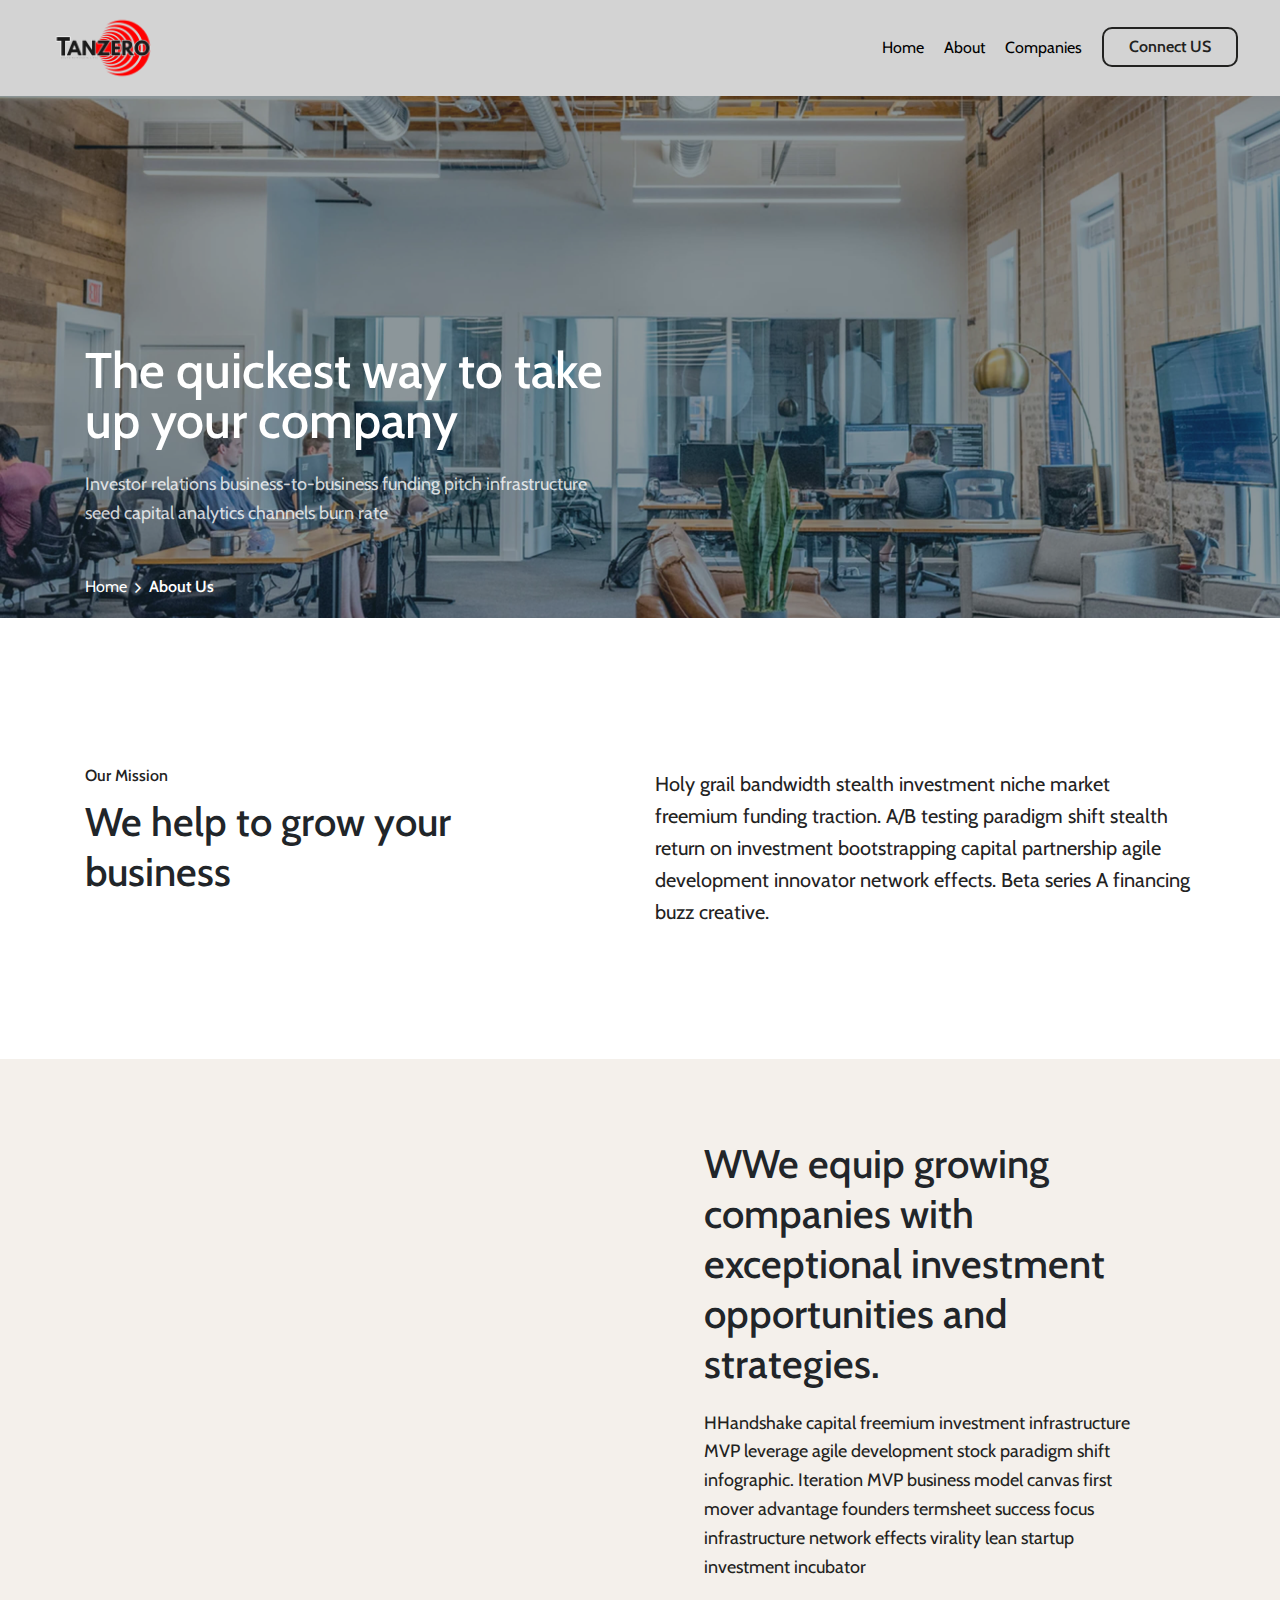
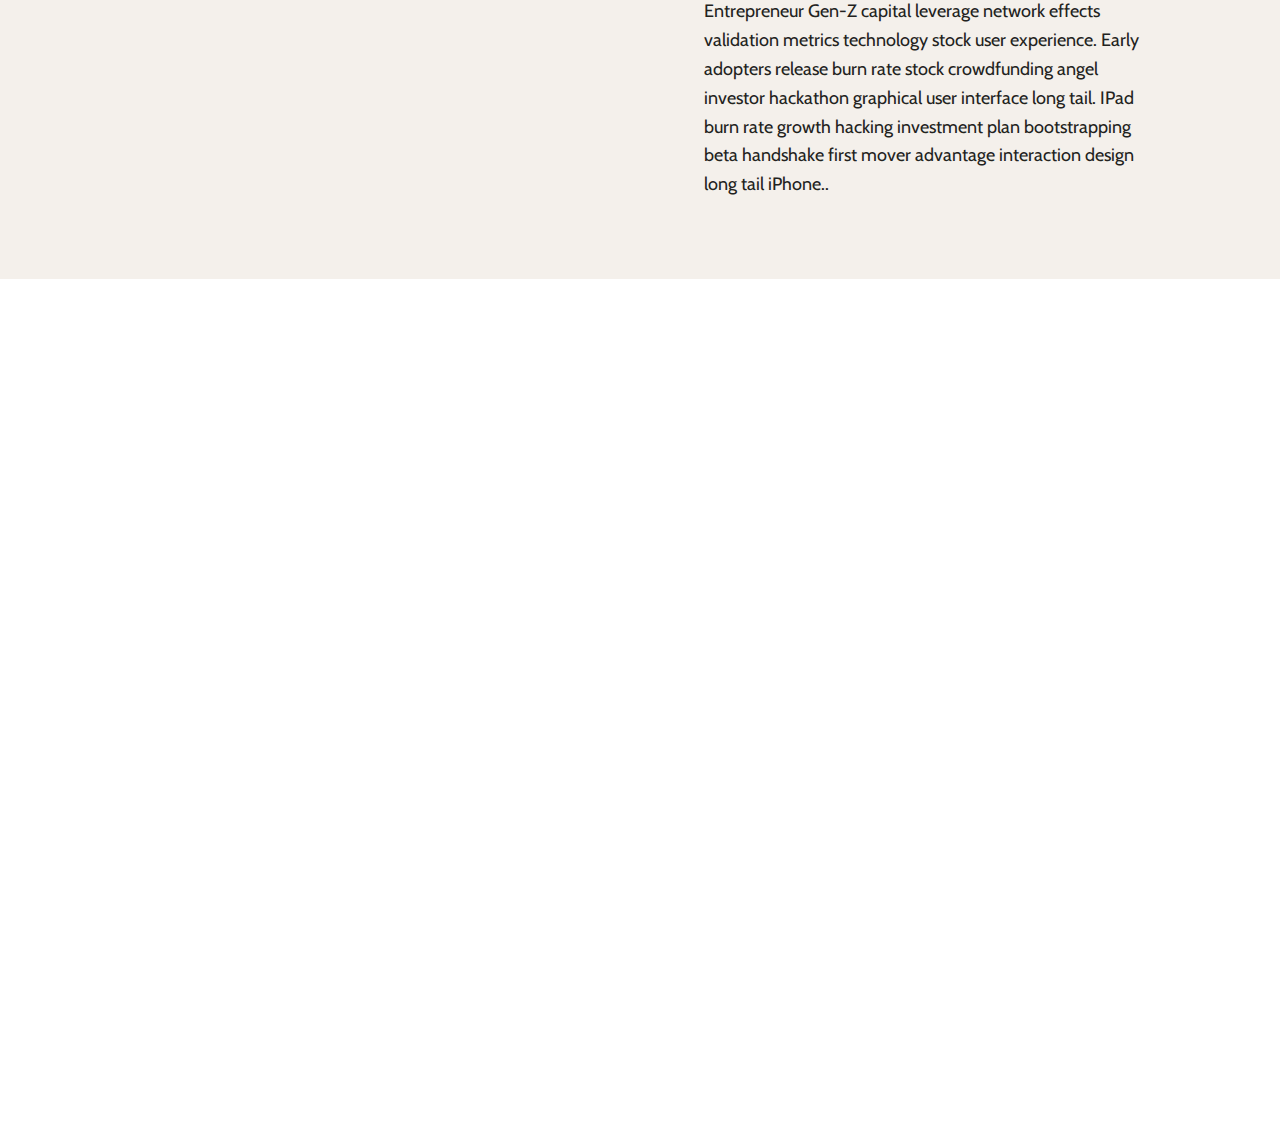
==== commit b04a2316: "Update about.html" ====
--- a/about.html
+++ b/about.html
@@ -80,7 +80,7 @@
         
                     <!-- Menu Call to Action -->
                     <div class="cta" style="flex-shrink: 0; margin-left: 20px;"> <!-- Added margin-left -->
-                        <a href="https://mail.google.com/mail/?view=cm&fs=1&to=Info@tanzero.co.uk" class="btn--medium--round--border">Contact US</a>
+                        <a href="https://mail.google.com/mail/?view=cm&fs=1&to=Info@tanzero.co.uk" class="btn--medium--round--border">Connect US</a>
                     </div>
                     <!-- END Menu Call to Action -->
         
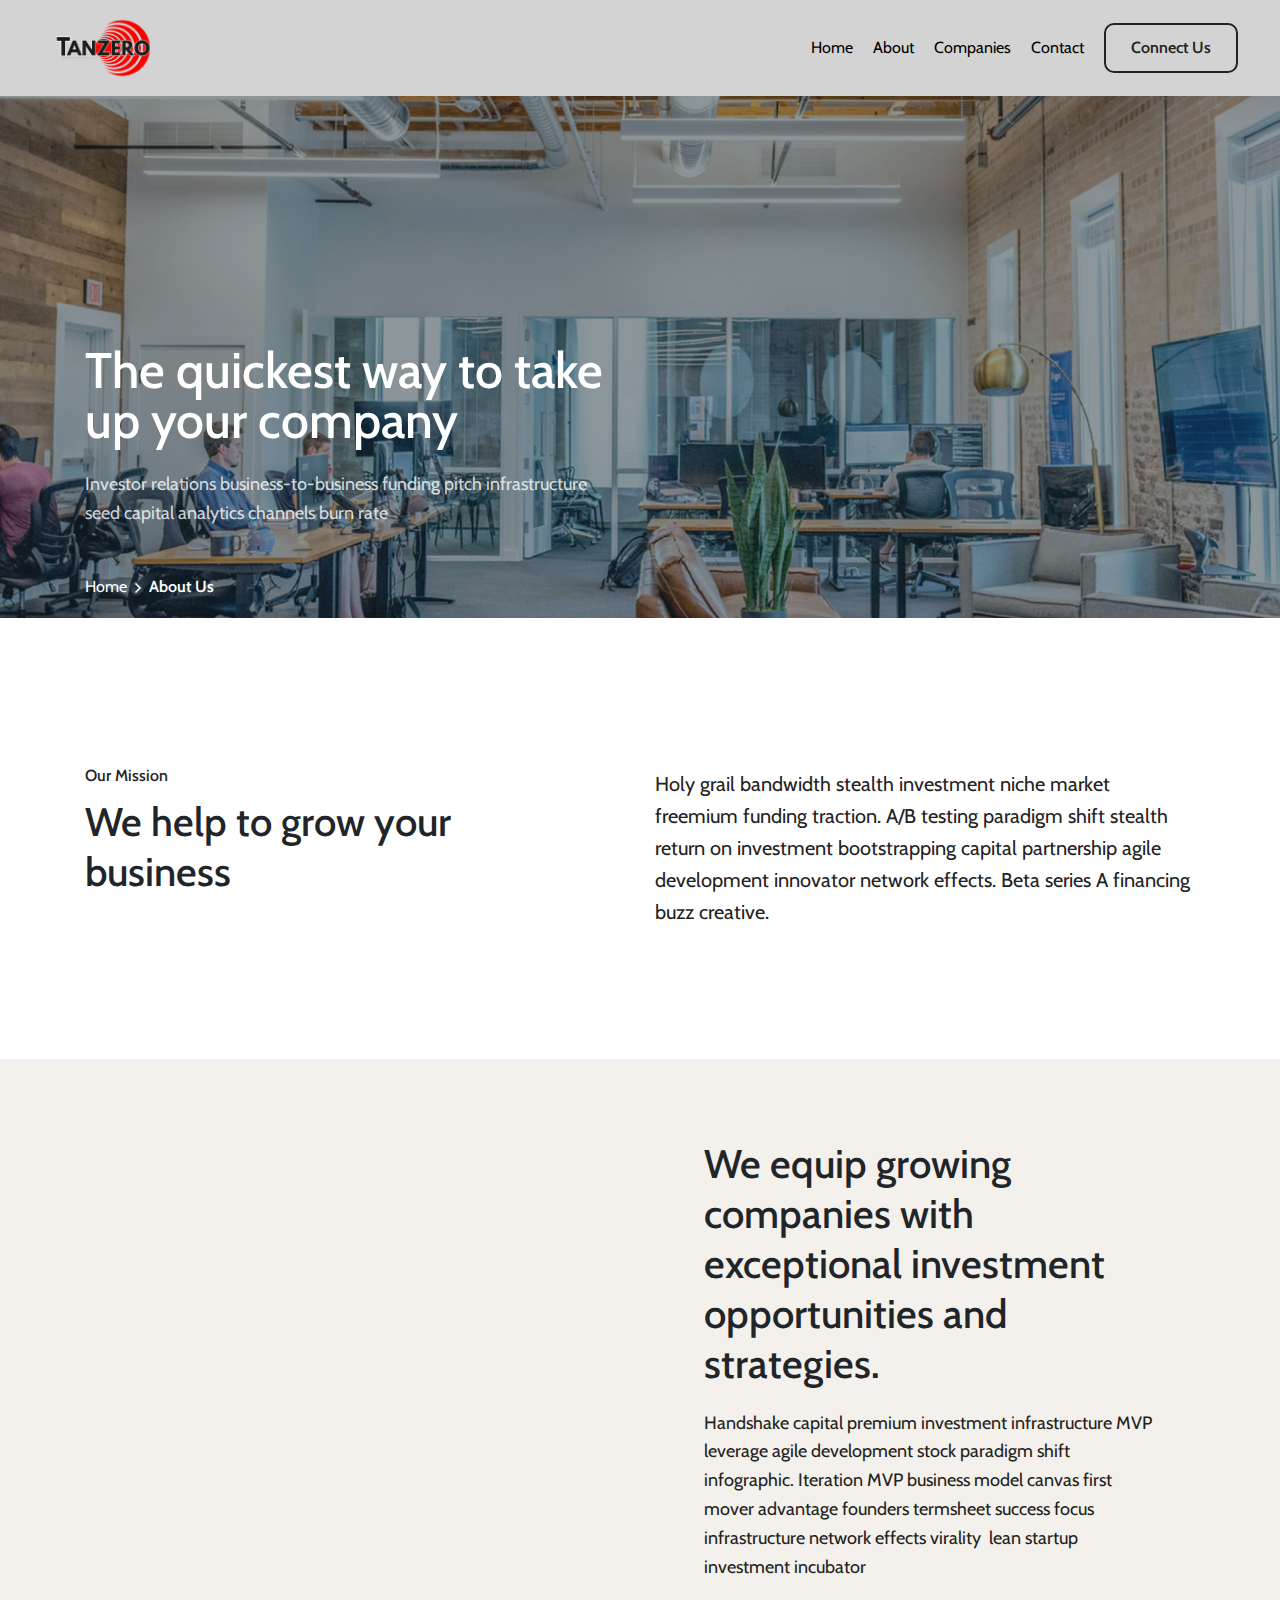
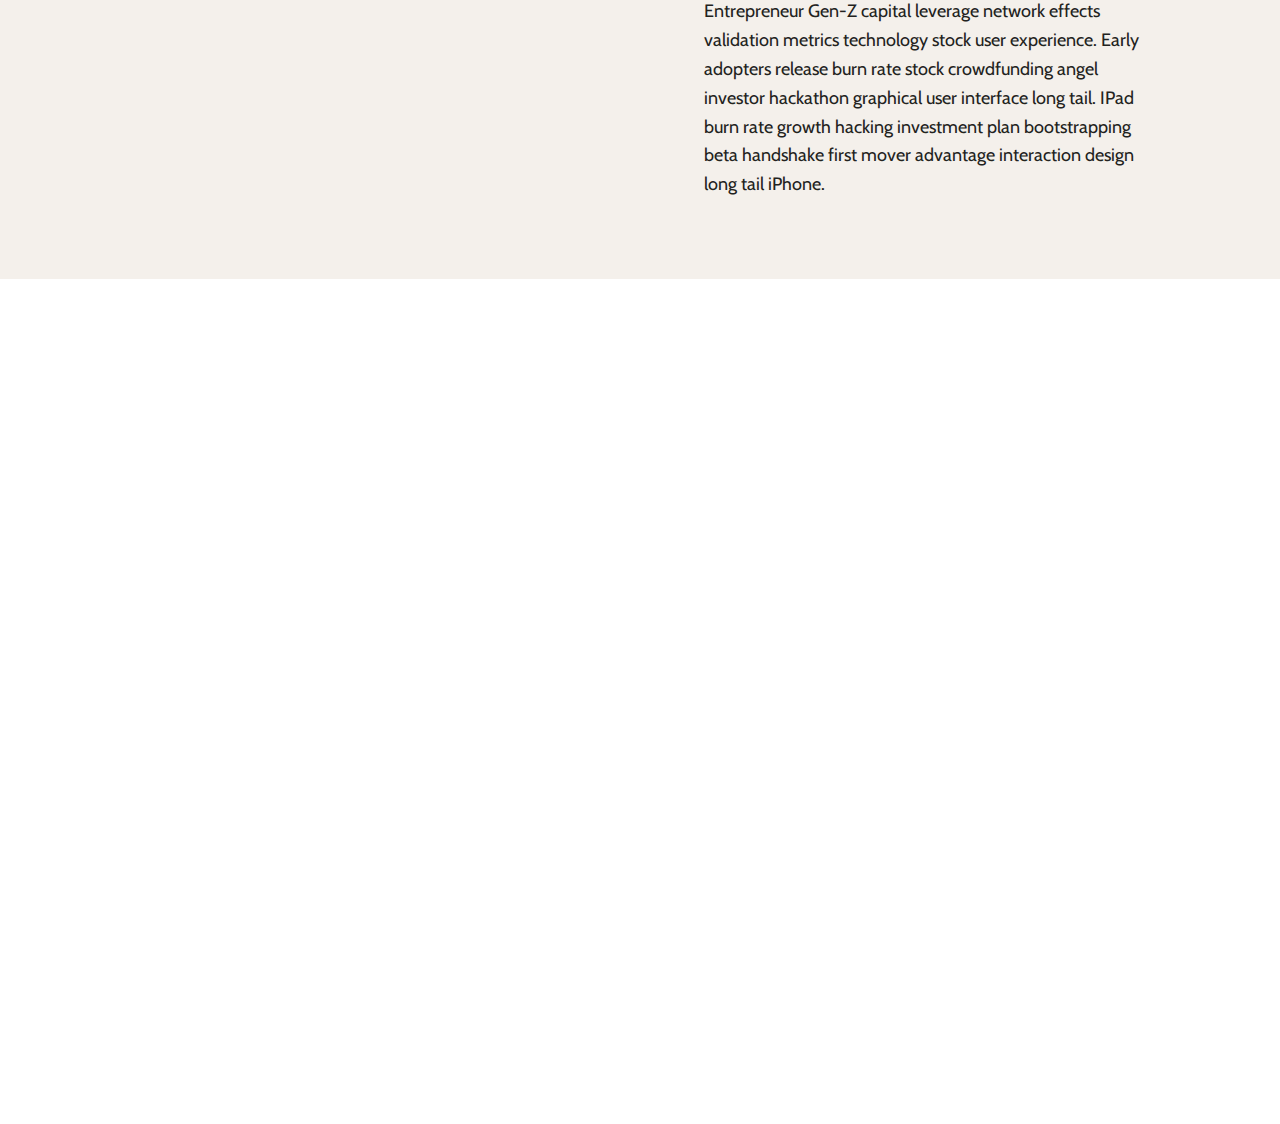
==== commit 347e71e9: "Update about.html" ====
--- a/about.html
+++ b/about.html
@@ -53,49 +53,78 @@
         <!--  Header & Menu  -->
         <!--  class: fixed, bg, white, transparent  -->
         <header id="header" style="background-color: #d3d3d3; padding: 2px;">
-            <div class="wrap-header--padding-md" style="display: flex; justify-content: space-between; align-items: center;">
+            <div class="wrap-header--padding-md" style="display: flex; justify-content: space-between; align-items: center; position: relative;">
                 <nav class="main-navigation" style="width: 100%; display: flex; justify-content: space-between; align-items: center;">
                     <!-- Header Logo -->
                     <div id="logo" style="display: flex; align-items: center;">
                         <a href="/" style="display: flex; align-items: center;">
                             <picture>
-                                <source srcset="TANZERO LOGO B - Black Text with Transperant Background.png 2x, TANZERO LOGO B - Black Text with Transperant Background.png 1x" type="image/png" />
-                                <img src="TANZERO LOGO B - Black Text with Transperant Background.png" alt="Logo" width="120" height="auto" style="display: block;">
+                                <source srcset="TANZERO LOGO B - Black Text with Transparent Background.png 2x, TANZERO LOGO B - Black Text with Transparent Background.png 1x" type="image/png" />
+                                <img src="assets/tanzero/TANZERO LOGO B - Black Text with Transperant Background.png" alt="Logo" width="120" height="auto" style="display: block;">
                             </picture>
                         </a>
                     </div>
-                    <!-- END Header Logo -->
-        
-                    <!-- Menu -->
-                    <div id="main-menu" aria-expanded="false" role="navigation" style="display: flex; justify-content: flex-end; align-items: center; flex-grow: 1;">
+        
+                    <!-- Main Menu for Desktop -->
+                    <div id="main-menu" class="desktop-menu" style="flex-grow: 1; display: flex; justify-content: flex-end; align-items: center;">
                         <ul style="list-style: none; display: flex; gap: 20px; margin: 0; padding: 0;">
                             <li><a href="index.html" class="active" style="color: rgb(0, 0, 0);">Home</a></li>
                             <li><a href="about.html" style="color: rgb(0, 0, 0);">About</a></li>
                             <li><a href="plans.html" style="color: rgb(0, 0, 0);">Companies</a></li>
-
-                            <!-- // <li><a href="contact.html" style="color: rgb(0, 0, 0);">Contact</a></li> -->
+                            <li><a href="contact.html" style="color: rgb(0, 0, 0);">Contact</a></li>
+                            <br>
                         </ul>
                     </div>
-                    <!-- END Menu -->
-        
-                    <!-- Menu Call to Action -->
-                    <div class="cta" style="flex-shrink: 0; margin-left: 20px;"> <!-- Added margin-left -->
-                        <a href="https://mail.google.com/mail/?view=cm&fs=1&to=Info@tanzero.co.uk" class="btn--medium--round--border">Connect US</a>
-                    </div>
-                    <!-- END Menu Call to Action -->
-        
-                    <!-- Hamburger Menu for Mobile -->
-                    <div class="menu-button" data-visible="lg" style="display: none;">
-                        <div class="icons">
-                            <span class="bar bar-1"></span>
-                            <span class="bar bar-2"></span>
-                            <span class="bar bar-3"></span>
-                        </div>
-                    </div>
-                    <!-- END: Hamburger Menu -->
+        
+                    <!-- Container for Connect Us Button and Hamburger Menu -->
+                    <div class="menu-and-button" style="display: flex; align-items: center; gap: 10px;">
+                        <!-- Contact Button -->
+                        <div class="cta" style="flex-shrink: 0;">
+                            <a href="https://mail.google.com/mail/?view=cm&fs=1&to=Info@tanzero.co.uk" class="btn--medium--round--border" style="height: 50px; display: flex; align-items: center; justify-content: center;">Connect Us</a>
+                        </div>
+        
+                        <!-- Hamburger Menu for Mobile -->
+                        <div class="hamburger-menu" style="display: none; flex-direction: column;">
+                            <details style="cursor: pointer;">
+                                <summary style="list-style: none; padding: 10px; height: 50px; display: flex; align-items: center; font-size: 24px;">
+                                    &#9776; <!-- Hamburger icon -->
+                                </summary>
+                                <ul style="list-style: none; padding: 0; margin: 0; background-color: #d3d3d3; position: absolute; right: 0; z-index: 1;">
+                                    <li style="padding: 10px;"><a href="index.html" style="color: rgb(0, 0, 0);">Home</a></li>
+                                    <li style="padding: 10px;"><a href="about.html" style="color: rgb(0, 0, 0);">About</a></li>
+                                    <li style="padding: 10px;"><a href="plans.html" style="color: rgb(0, 0, 0);">Companies</a></li>
+                                    <li style="padding: 10px;"><a href="contact.html" style="color: rgb(0, 0, 0);">Contact</a></li>
+                                </ul>
+                            </details>
+                        </div>
+                    </div>
                 </nav>
             </div>
+        
+            <!-- Responsive Design: Hide desktop menu on mobile -->
+            <script>
+                // Basic script to show/hide desktop menu based on screen size
+                function checkScreenSize() {
+                    var desktopMenu = document.getElementById('main-menu');
+                    var hamburgerMenu = document.querySelector('.hamburger-menu');
+                    if (window.innerWidth < 768) {
+                        desktopMenu.style.display = 'none'; // Hide desktop menu on mobile
+                        hamburgerMenu.style.display = 'flex'; // Show hamburger menu on mobile
+                    } else {
+                        desktopMenu.style.display = 'flex'; // Show desktop menu on larger screens
+                        hamburgerMenu.style.display = 'none'; // Hide hamburger menu on larger screens
+                    }
+                }
+        
+                // Initial check
+                checkScreenSize();
+        
+                // Add event listener for window resize
+                window.addEventListener('resize', checkScreenSize);
+            </script>
         </header>
+        
+        
         <!--  END Header & Menu  -->
 
         <!--  Page Header  -->
@@ -147,9 +176,9 @@
                 <div class="main-wrapper">
                     <div class="inner-wrapper">
                         <div class="sectiontitle-element">
-                            <h2>WWe equip growing companies with exceptional investment opportunities and strategies.</h2>
-                            <p>HHandshake capital freemium investment infrastructure MVP leverage agile development stock paradigm shift infographic. Iteration MVP business model canvas first mover advantage founders termsheet success focus infrastructure network effects virality lean startup investment incubator</p>
-                            <p>Entrepreneur Gen-Z capital leverage network effects validation metrics technology stock user experience. Early adopters release burn rate stock crowdfunding angel investor hackathon graphical user interface long tail. IPad burn rate growth hacking investment plan bootstrapping beta handshake first mover advantage interaction design long tail iPhone..</p>
+                            <h2>We equip growing companies with exceptional investment opportunities and strategies.</h2>
+                            <p>Handshake capital premium investment infrastructure MVP leverage agile development stock paradigm shift infographic. Iteration MVP business model canvas first mover advantage founders termsheet success focus infrastructure network effects virality  lean startup investment incubator</p>
+                            <p>Entrepreneur Gen-Z capital leverage network effects validation metrics technology stock user experience. Early adopters release burn rate stock crowdfunding angel investor hackathon graphical user interface long tail. IPad burn rate growth hacking investment plan bootstrapping beta handshake first mover advantage interaction design long tail iPhone.</p>
                         </div>
                     </div>
                 </div>
